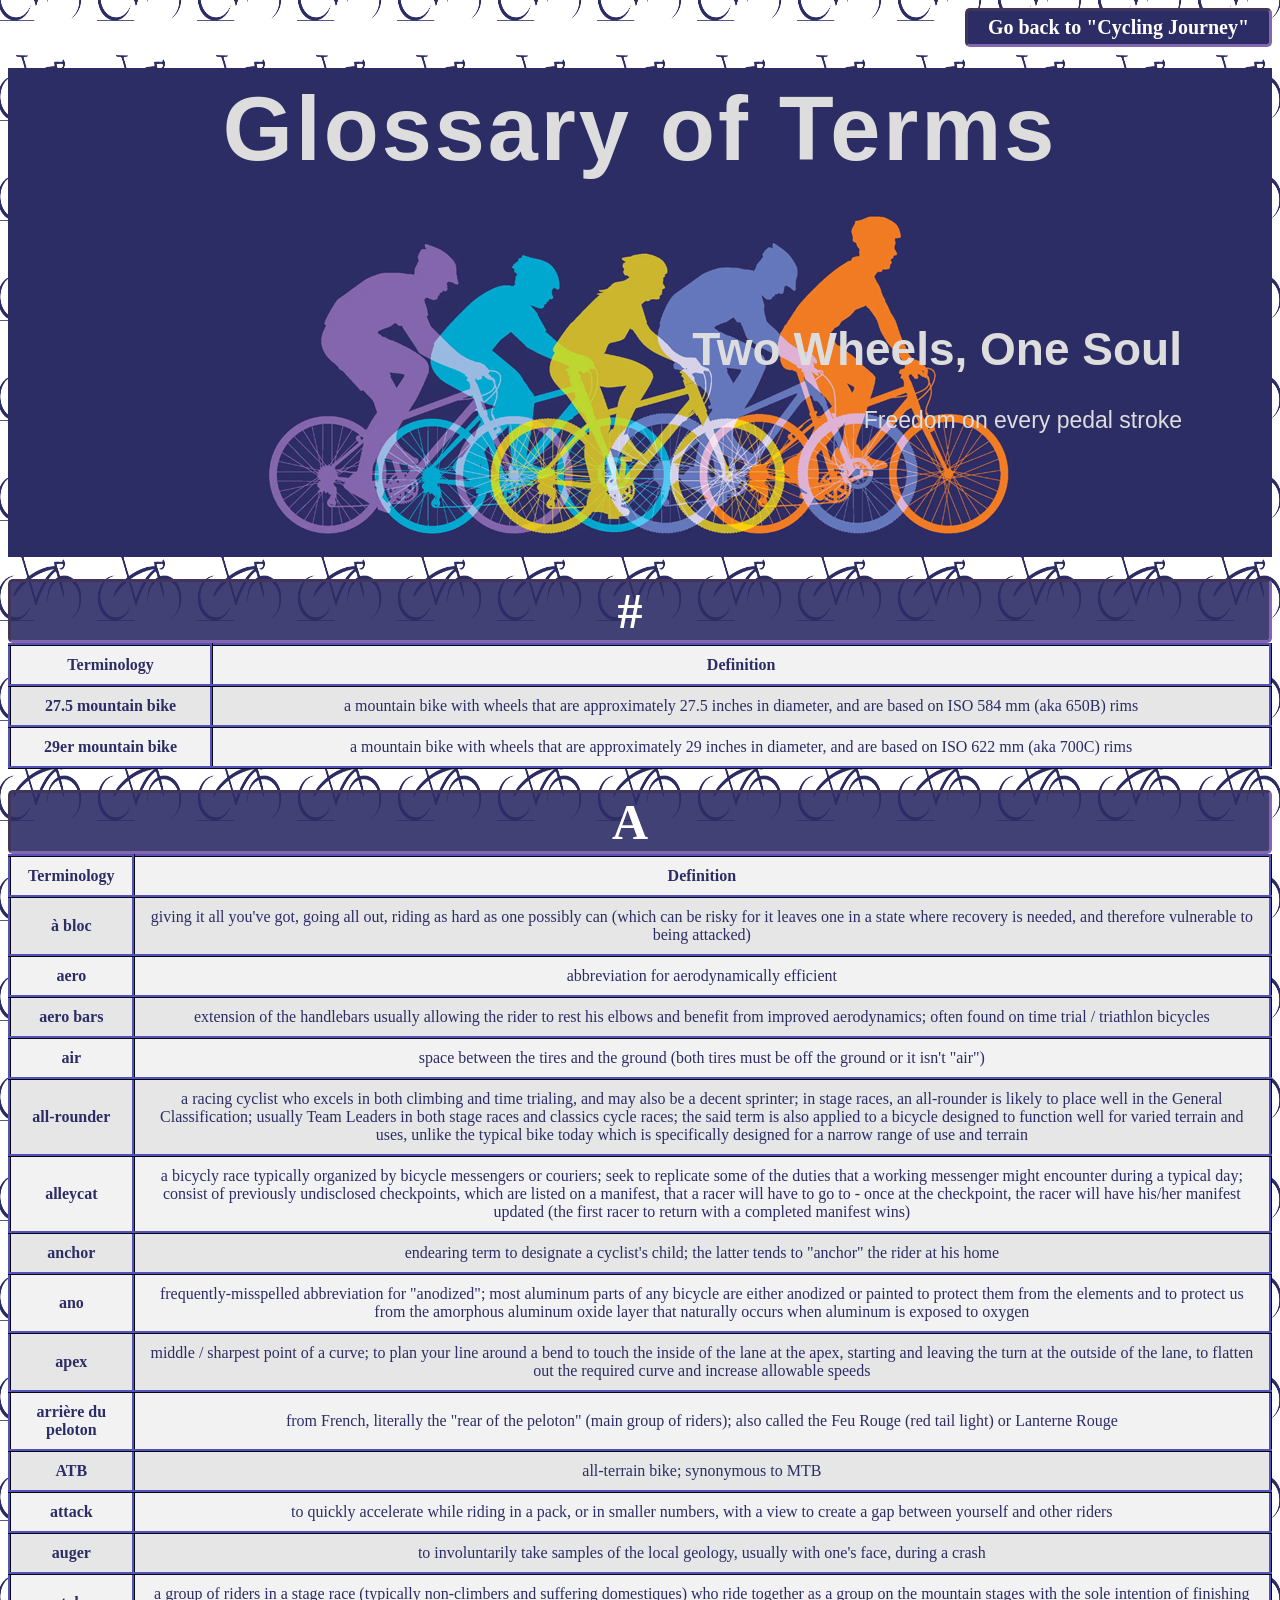
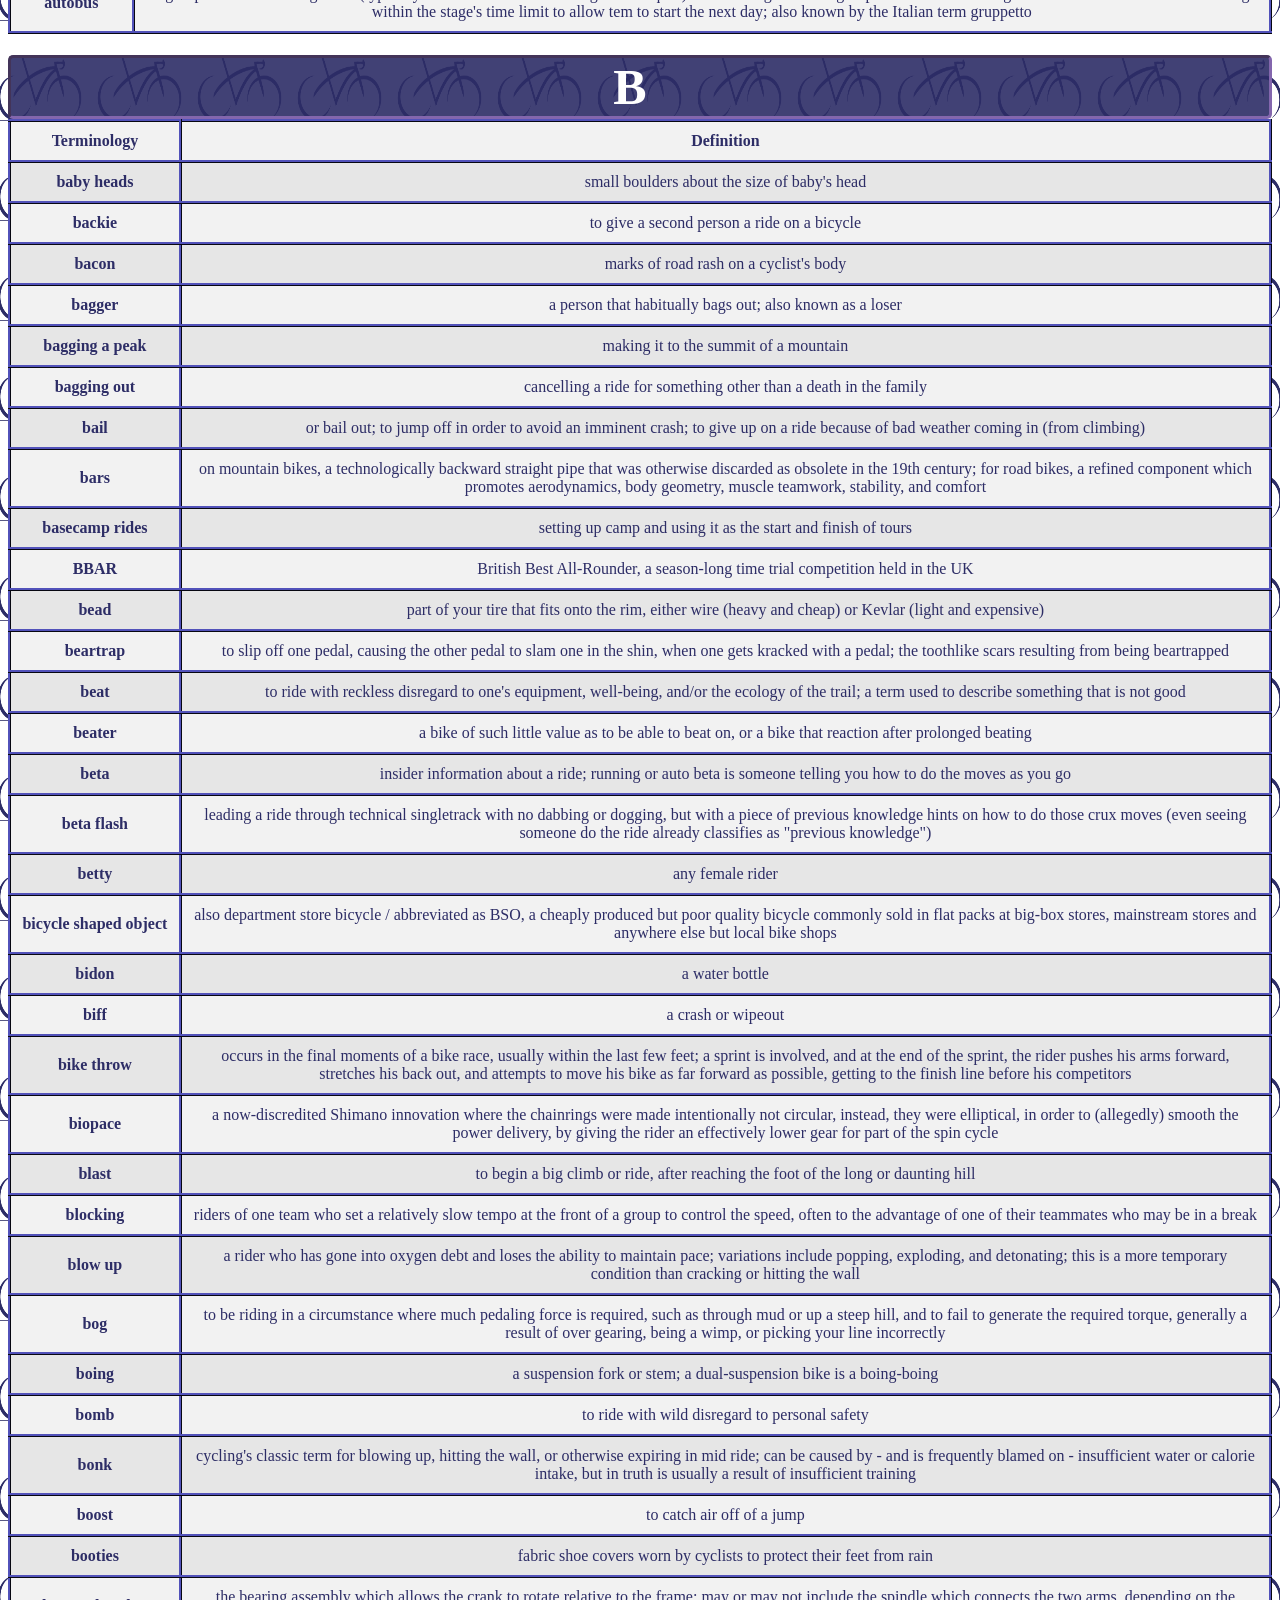
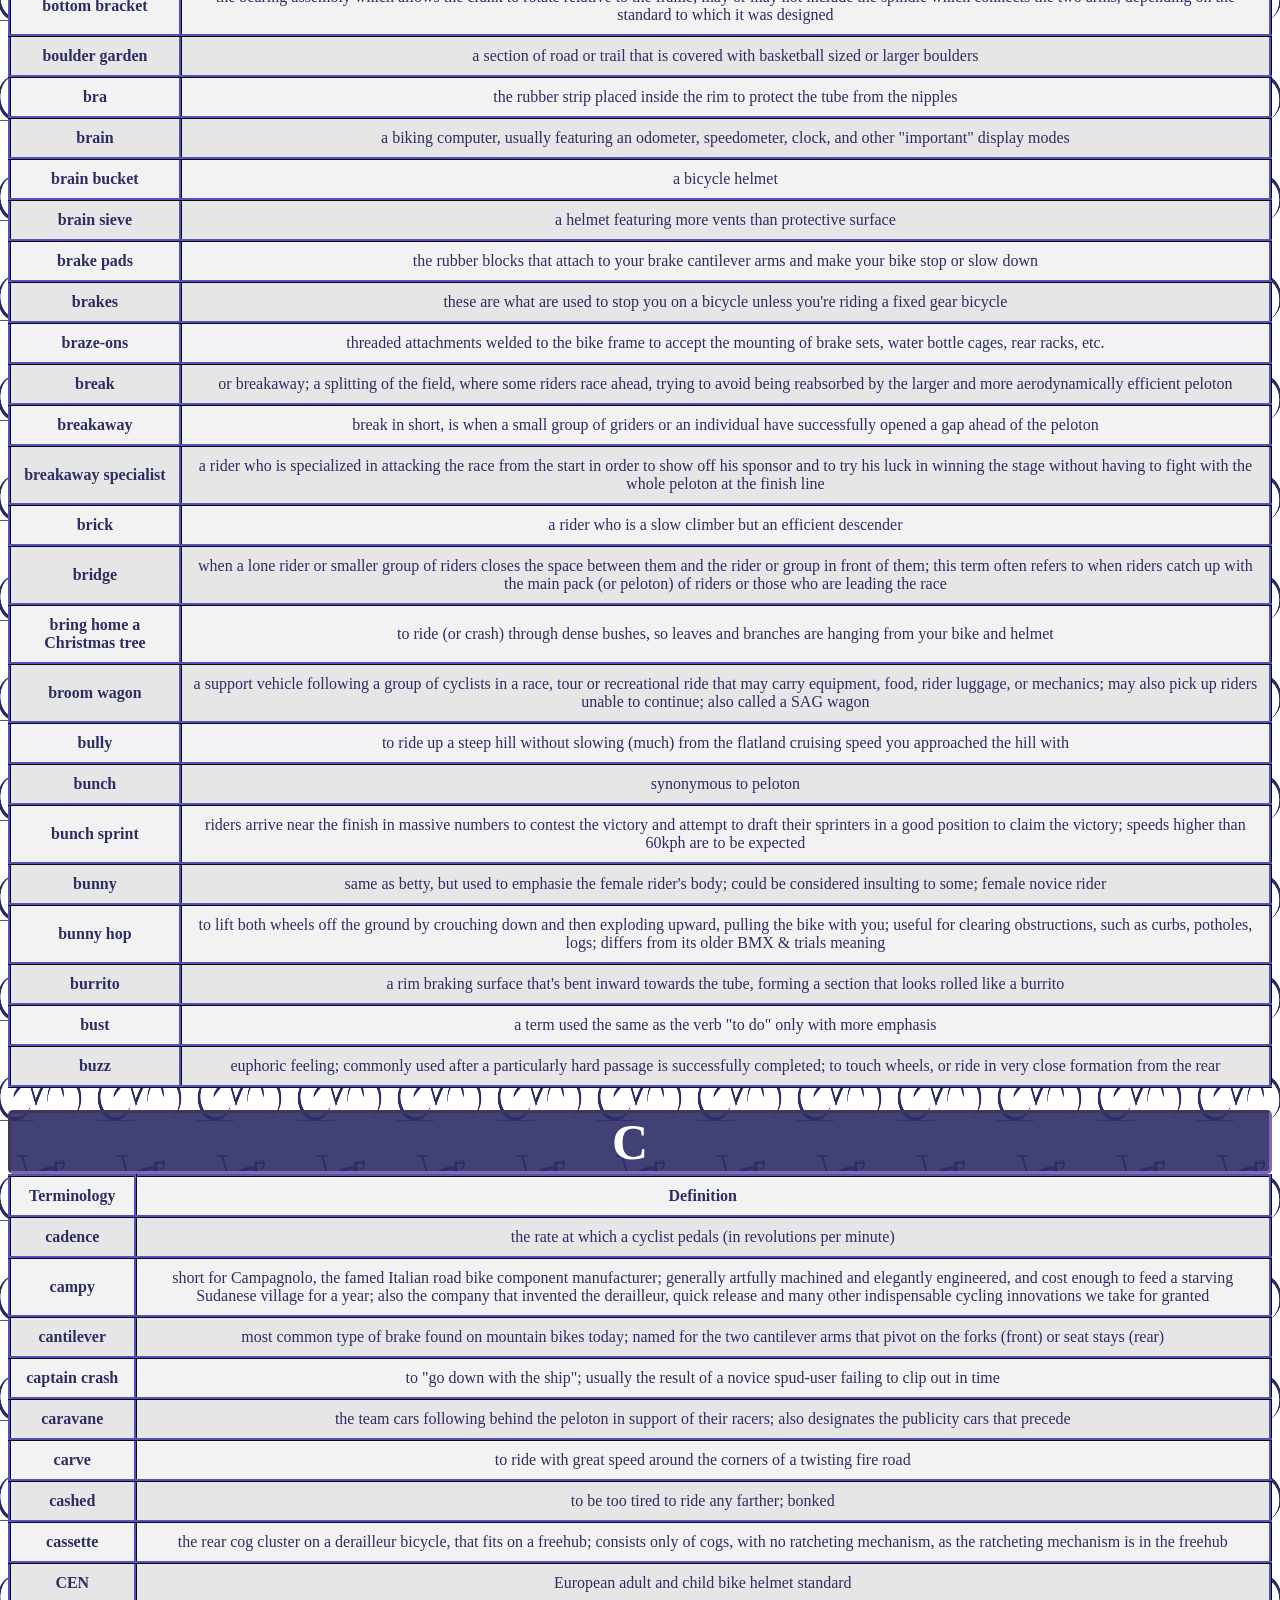
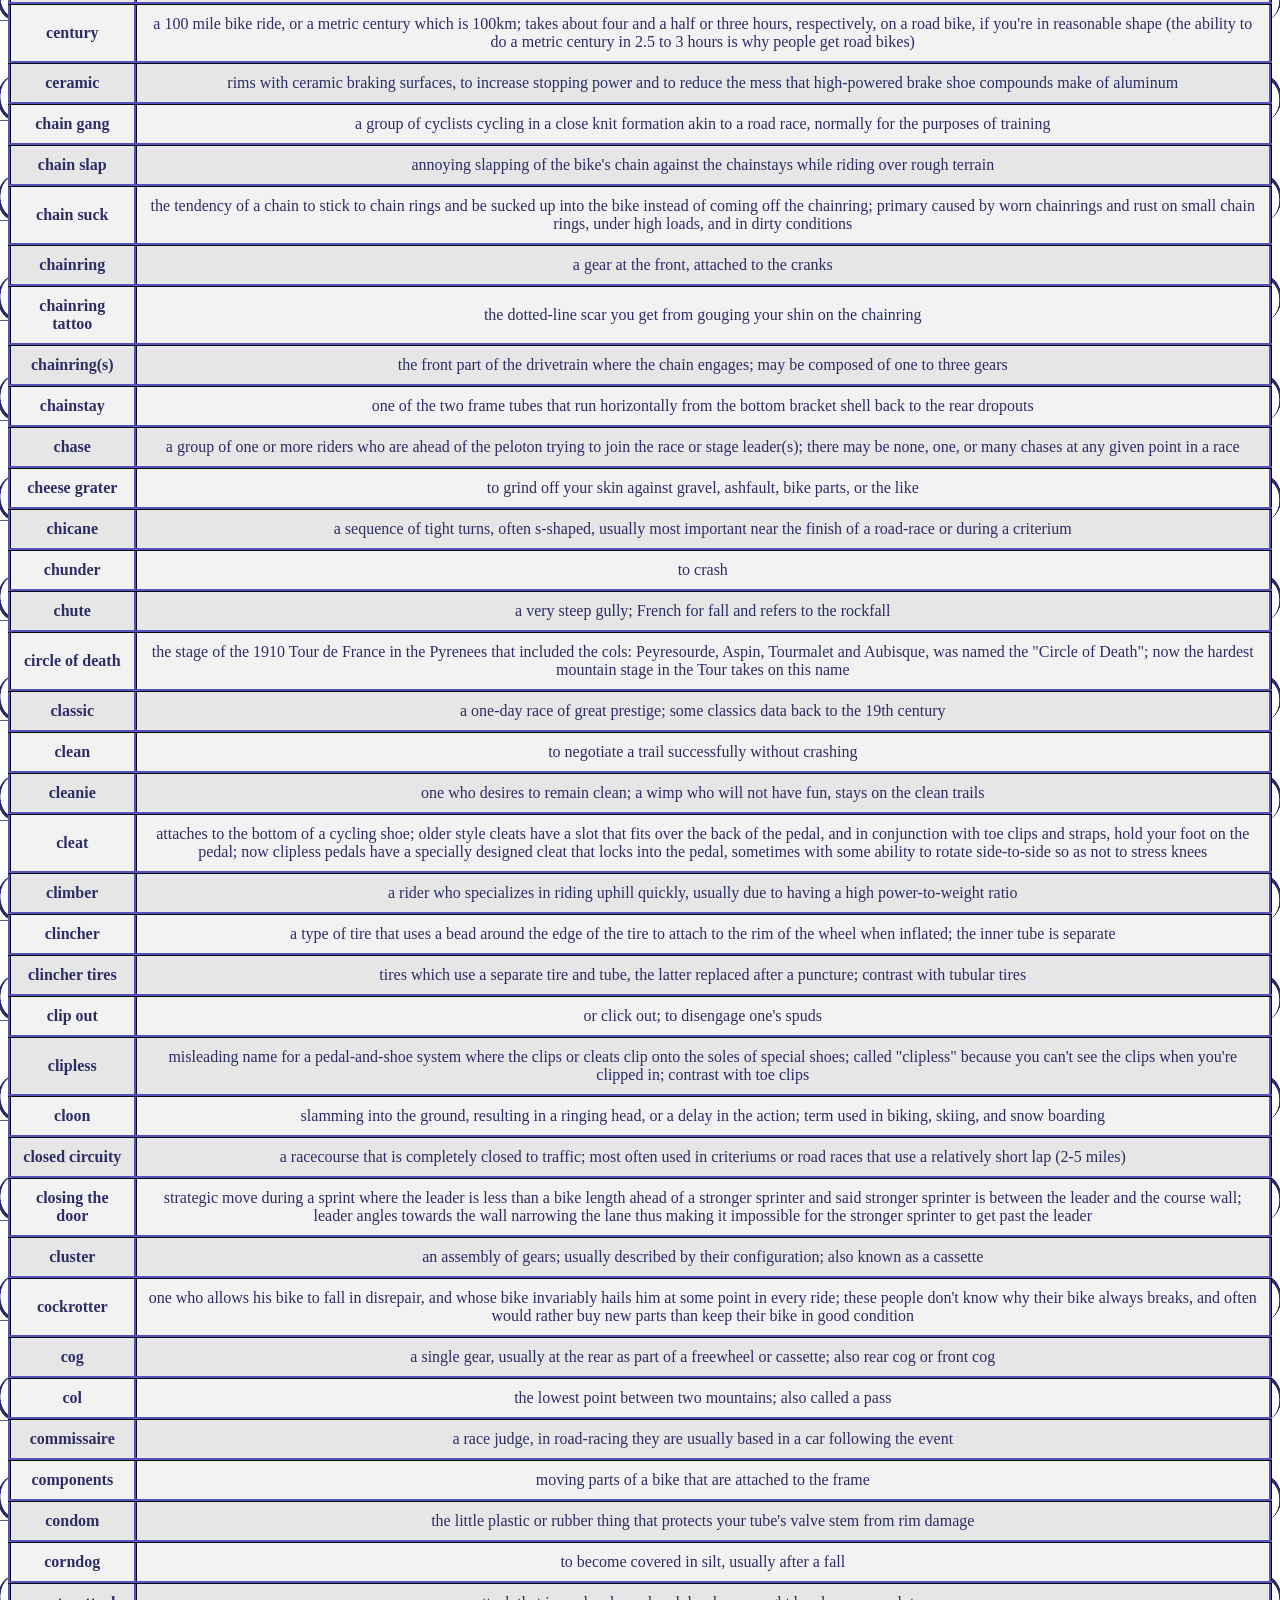
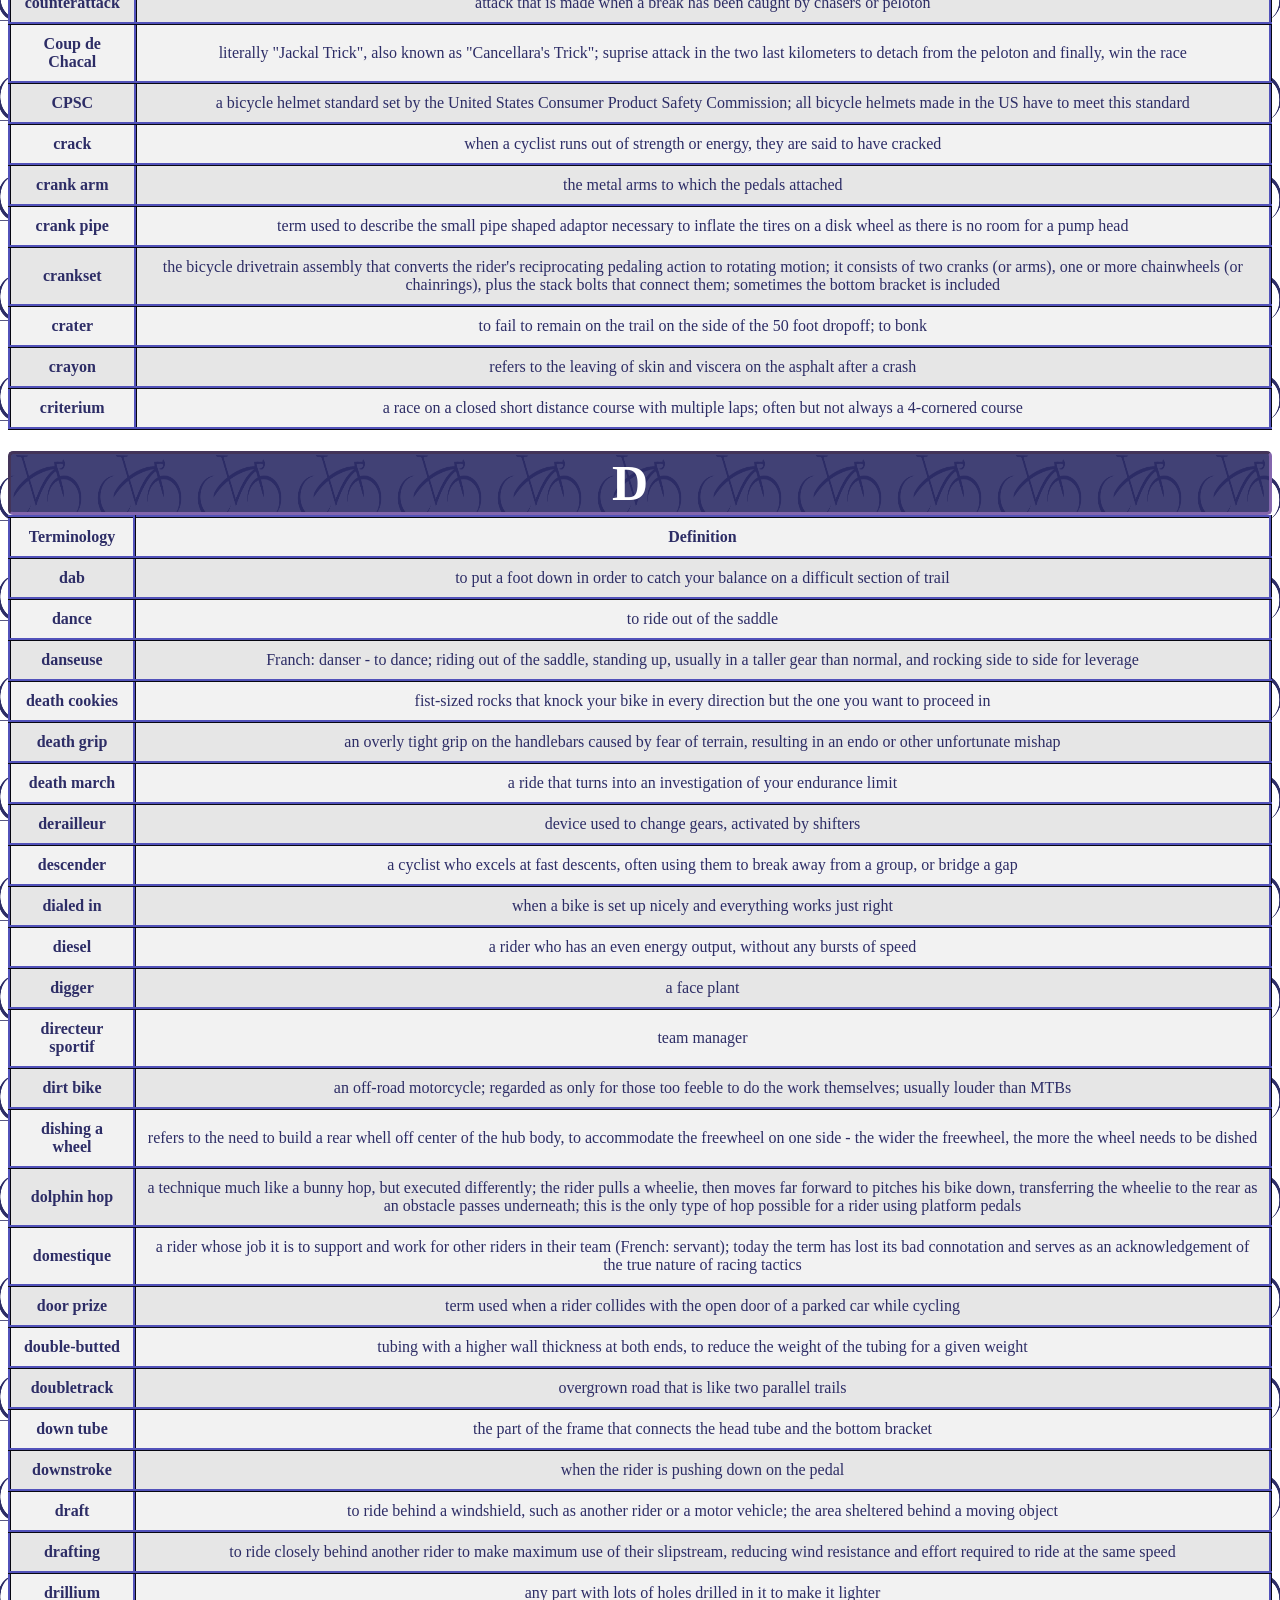
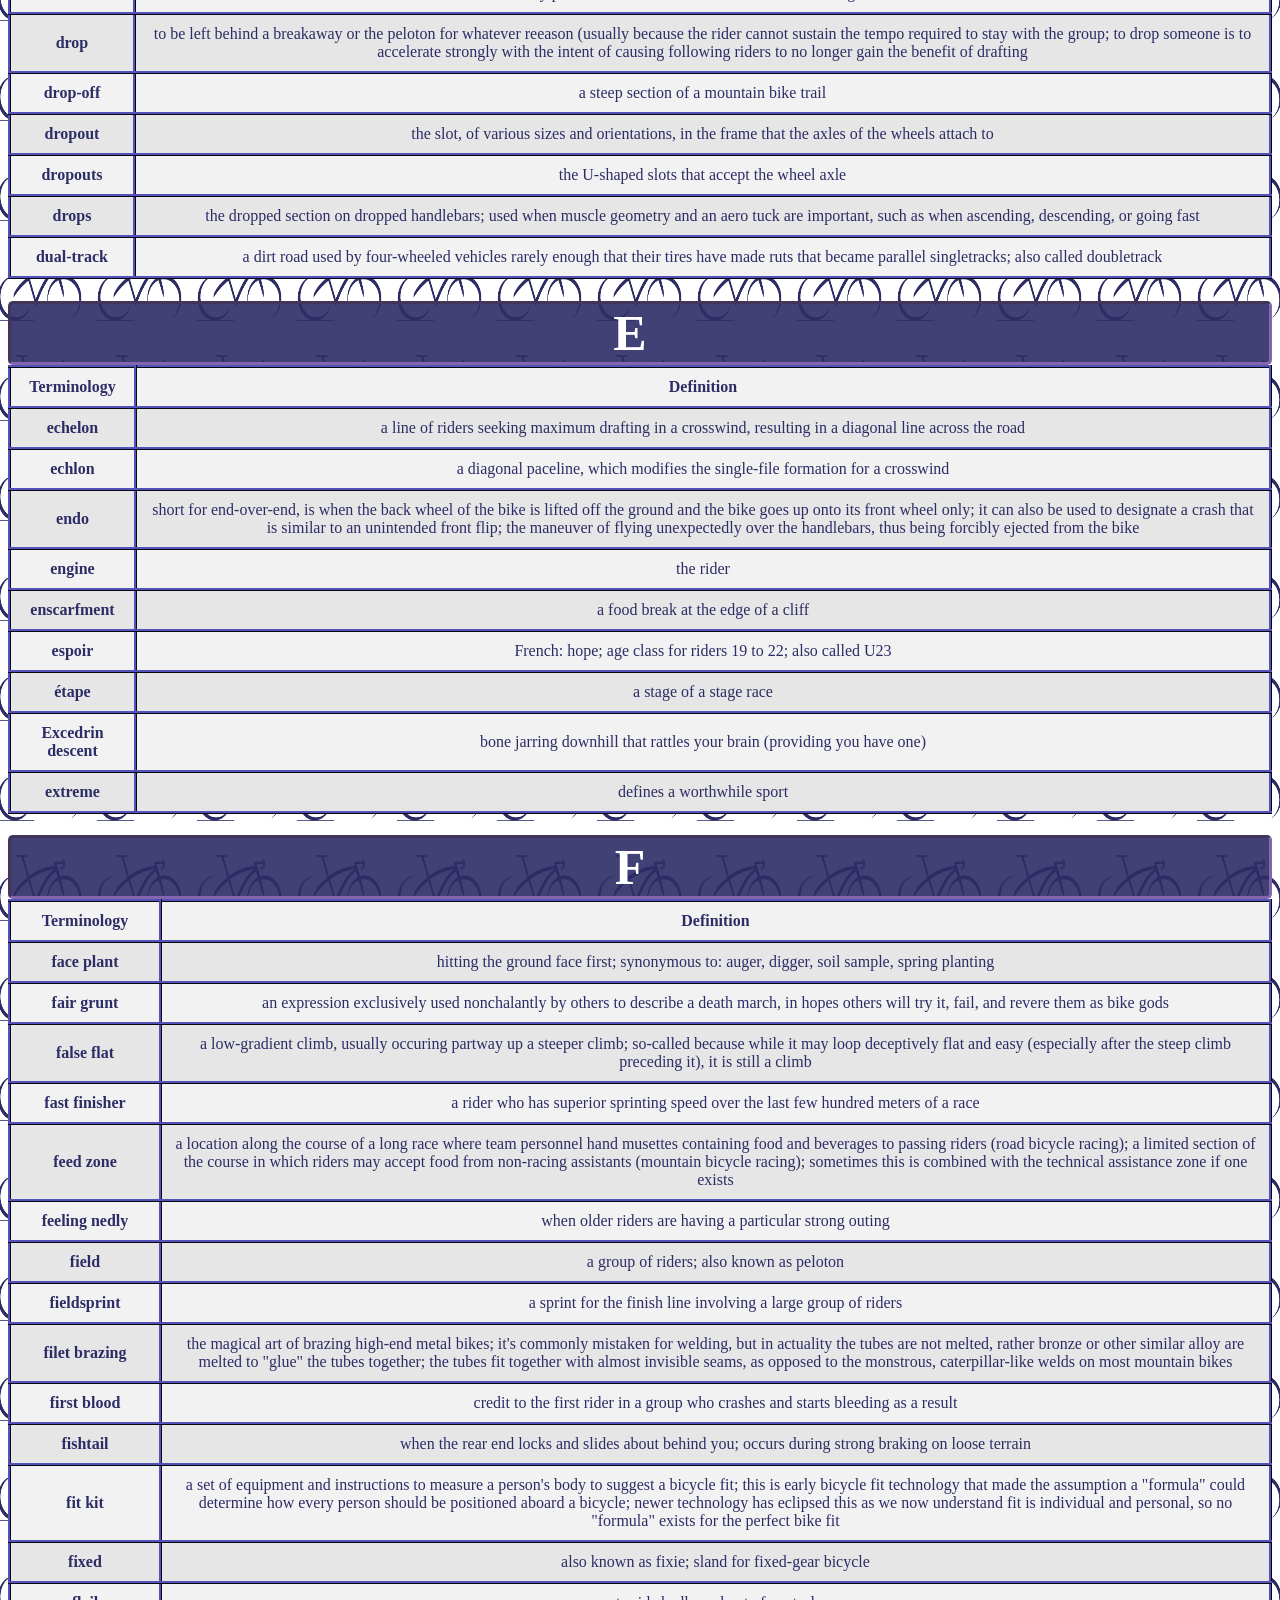
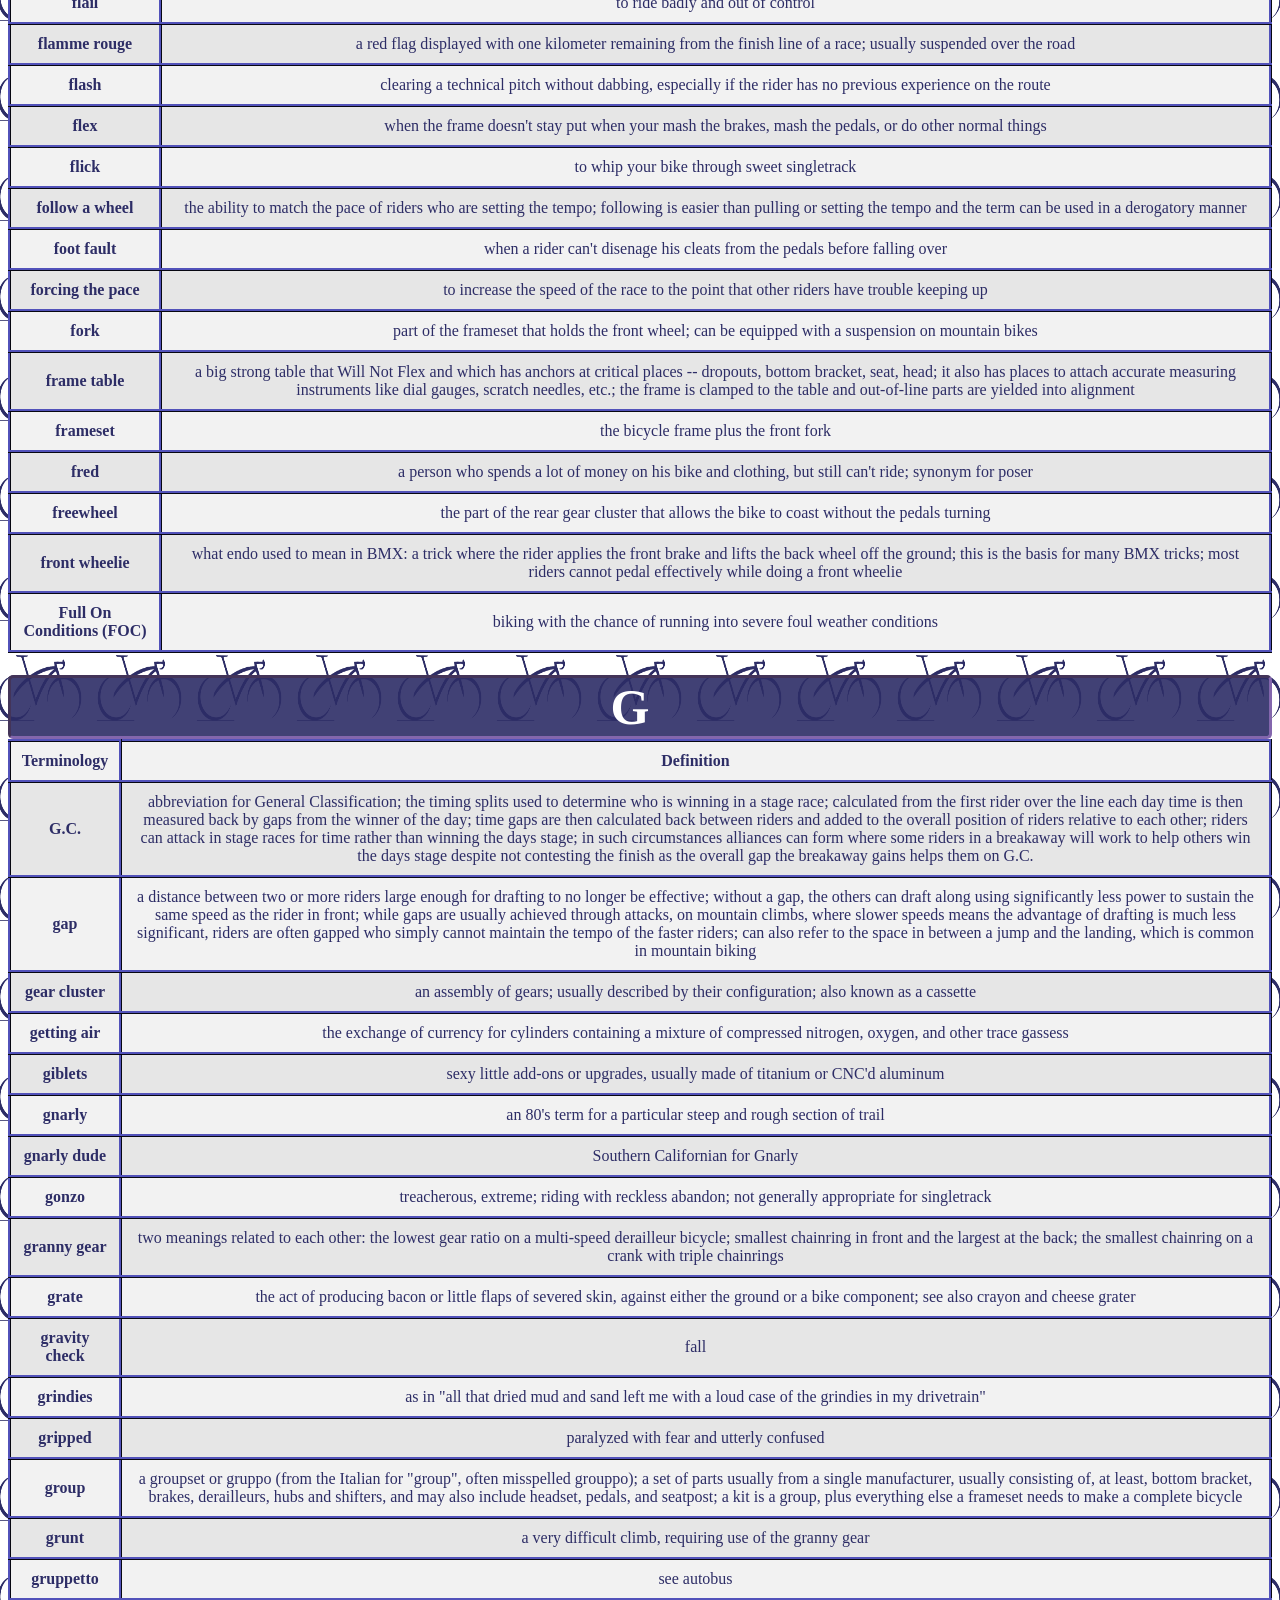
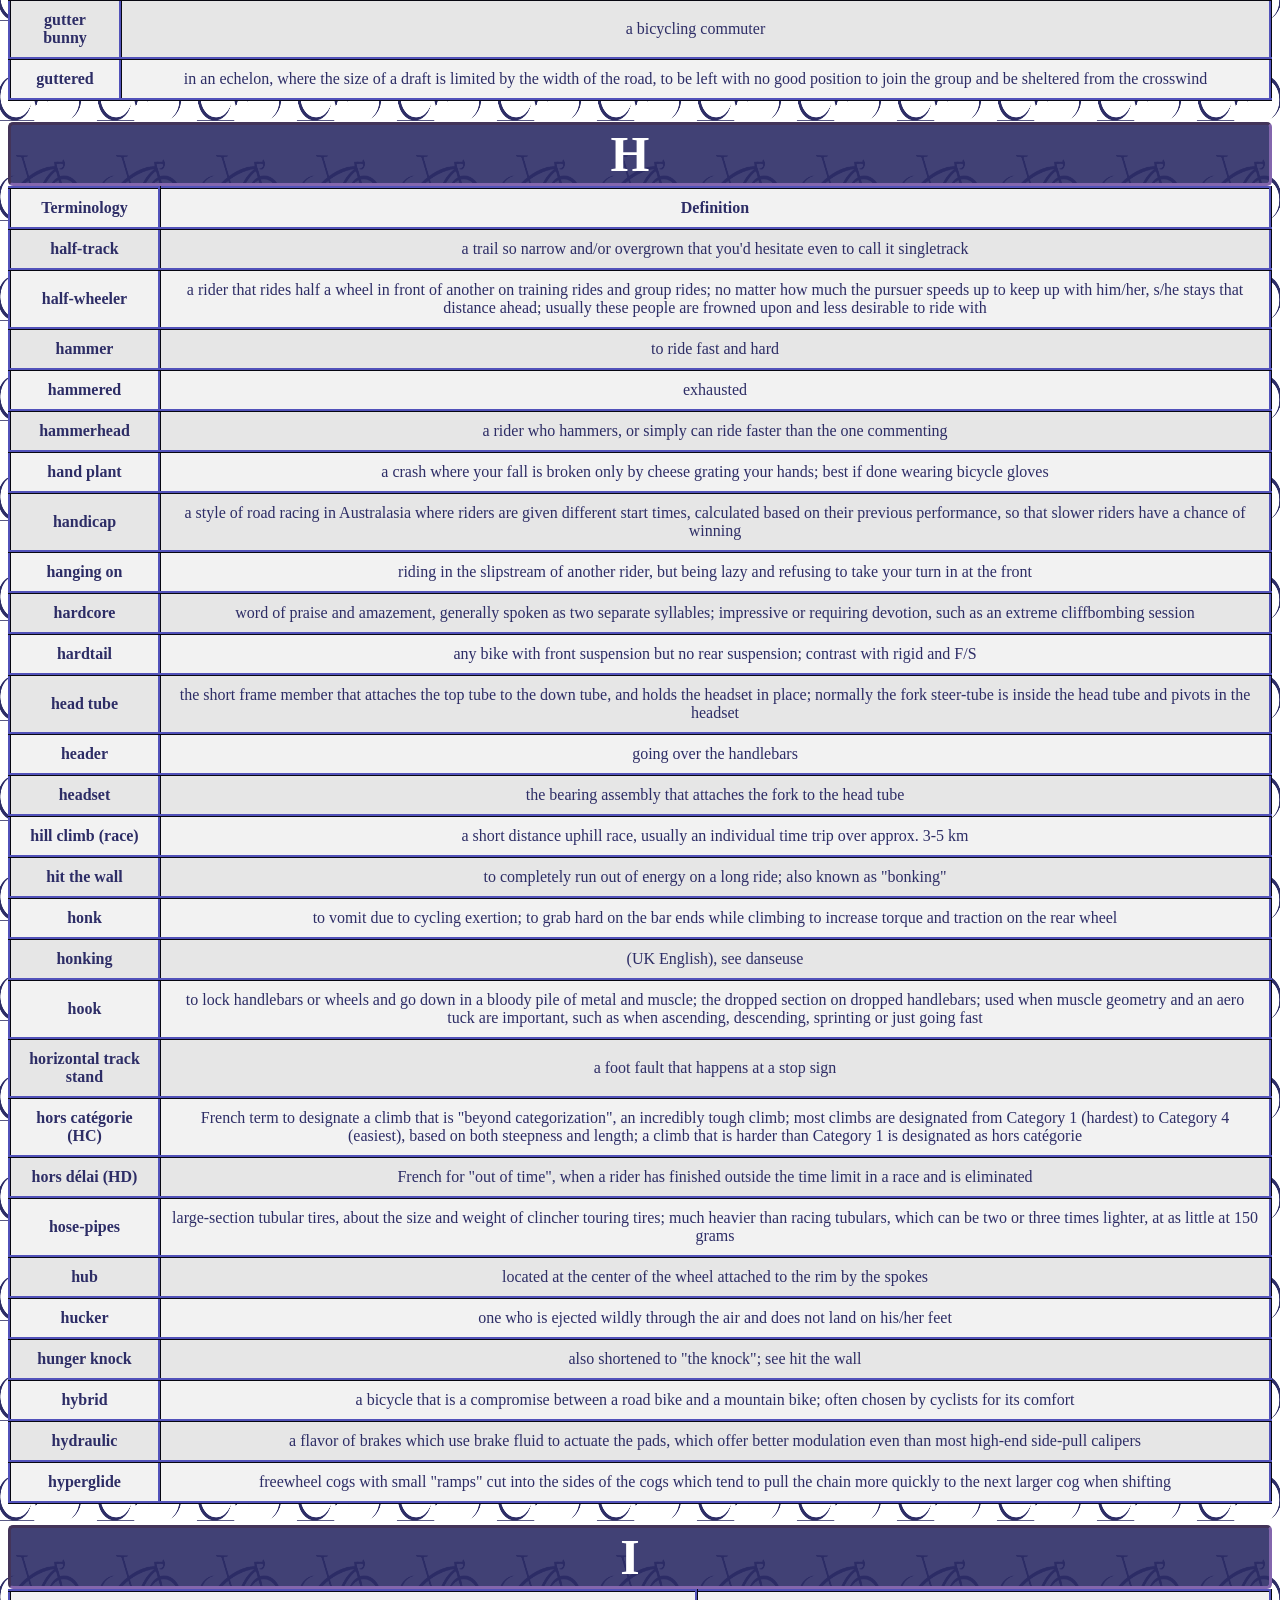
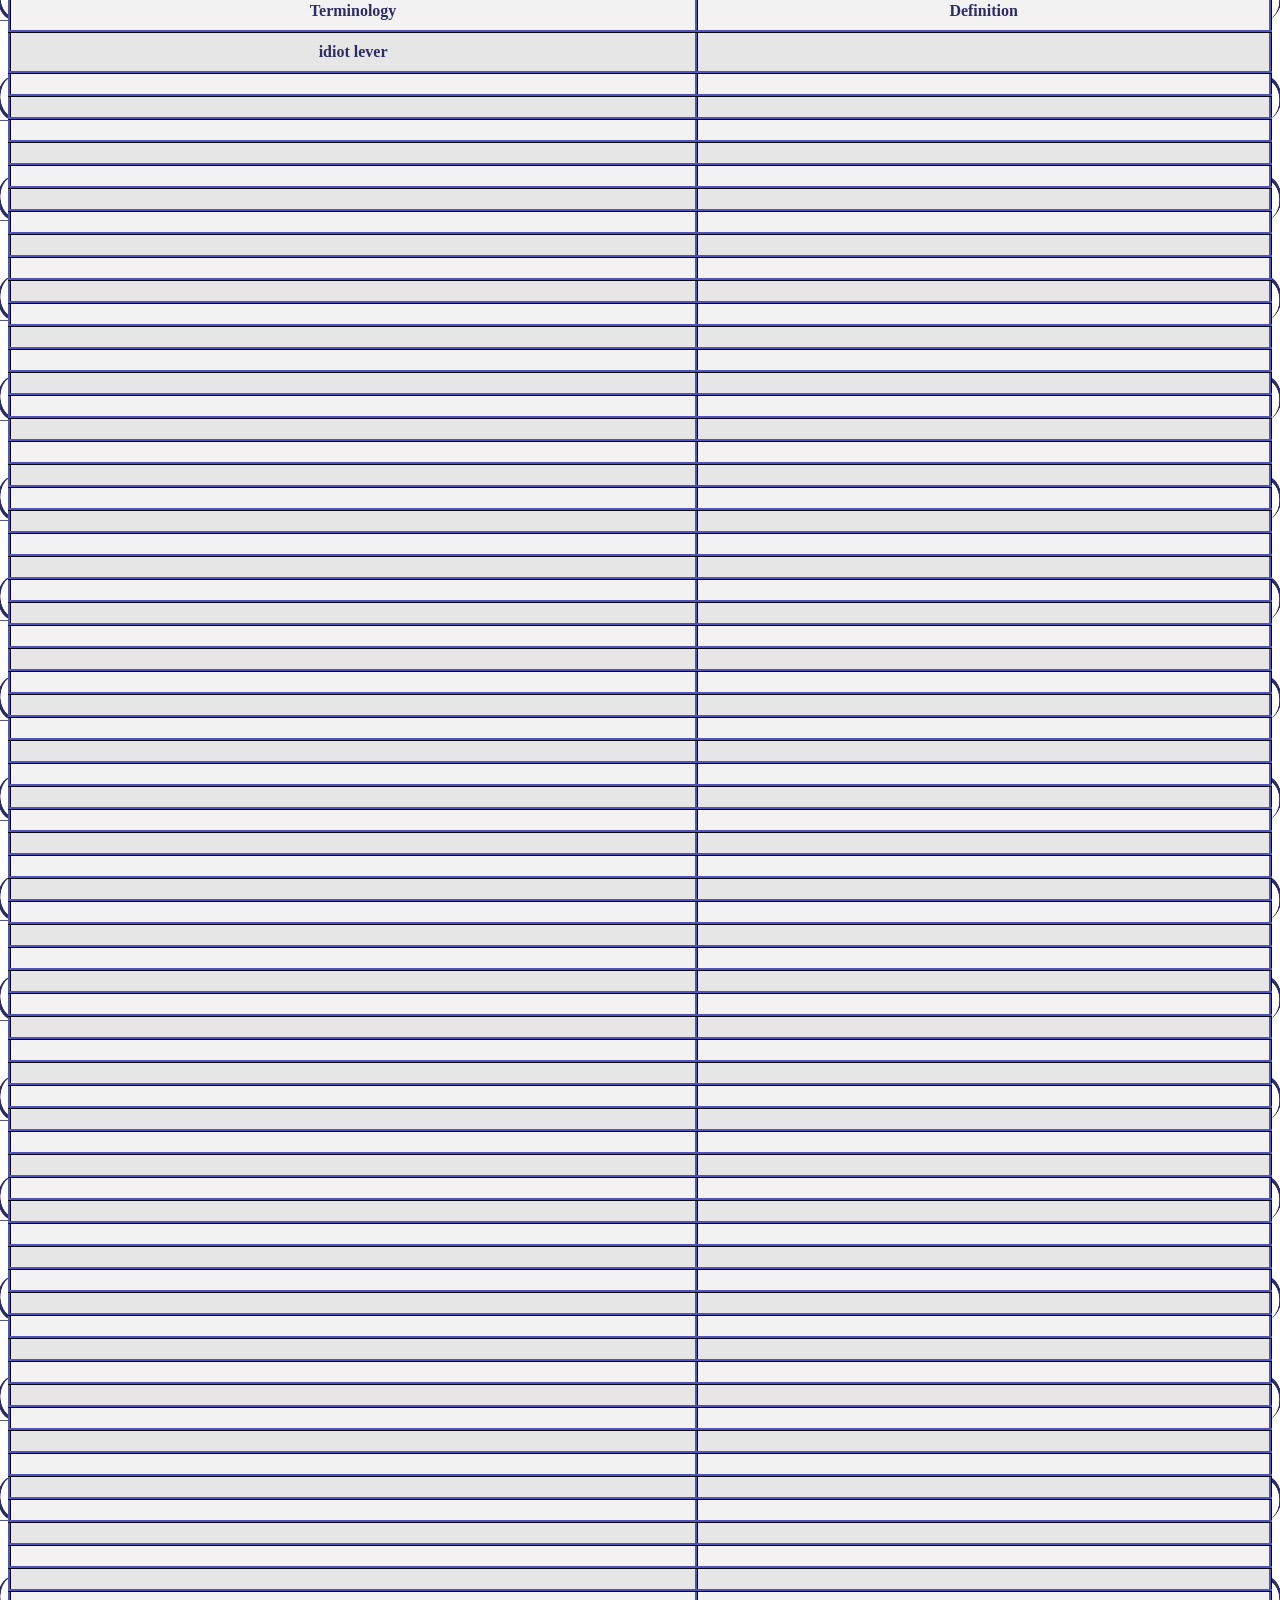
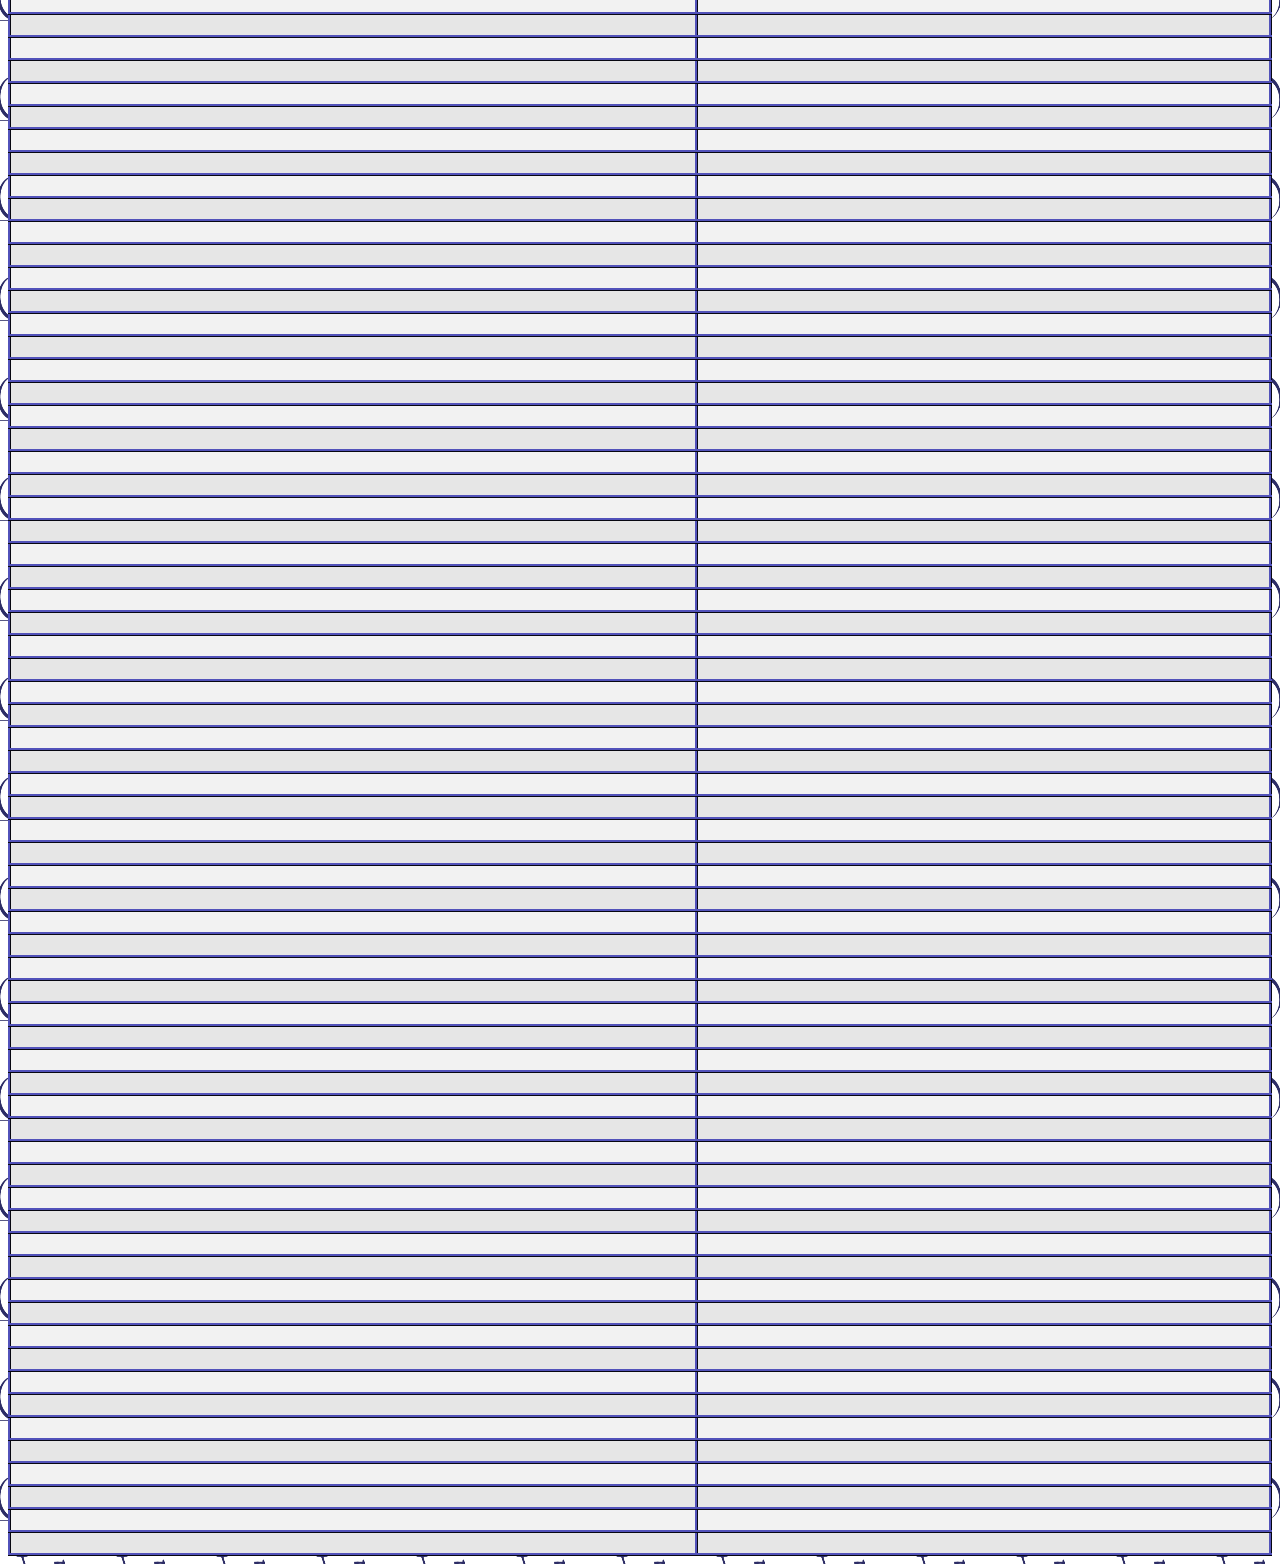
==== index.html @ f5ffcfd5 "Update and rename Glossary of Terms.html to index.html" ====
<!-- Author: Michael John Montano -->
<!-- 1st Sprint Update: N/A-->
<!-- 2nd Sprint Update: N/A-->
<!-- 3rd Sprint Update: N/A-->
<!-- 4th Sprint Update: N/A-->
<!-- 5th Sprint Update: N/A-->
<!-- 6th Sprint Update: N/A-->
<!-- 7th Sprint Update: N/A-->
<!-- 8th Sprint Update: 07/11/2024 (Deadline: 07/21/2024)-->
  <!-- 07/13/2024 Update: Finished #, A, B, C-->
  <!-- 07/14/2024 Update: Finished D, E, F, G, H-->
  <!-- 07/15/2024 Update: Finished I-->

<!DOCTYPE html>
<html lang="en">
<head>
    <meta charset="UTF-8">
    <meta name="viewport" content="width=device-width, initial-scale=1.0">
    <title>Glossary of Terms</title>
    <link rel="stylesheet" type="text/css" href="styles.css">
    <link rel="icon" href="symbol.png" type="image/x-icon">
    <link rel="shortcut icon" href="symbol.png" type="image/x-icon">
    <link rel="stylesheet" href="styles_gallery.css"> <!-- Link your CSS file -->
</head>
<body>
<div class="center-container">
  <a href="https://mjamontano.github.io/Cycling_Journey/" class="home-button">Go back to "Cycling Journey"</a>
</div>
<h1></h1>
<header>
  <div class="banner">
    Glossary of Terms
  </div>
  <div class="content">
    <h1>Two Wheels, One Soul</h1>
    <p>Freedom on every pedal stroke</p>
  </div>
</header>
<h1></h1>
<div class="logo">#</div>
<table id="table1">
  <tr><th>Terminology</th><th>Definition</th></tr>
  <tr><td><b>27.5 mountain bike</b></td><td>a mountain bike with wheels that are approximately 27.5 inches in diameter, and are based on ISO 584 mm (aka 650B) rims</td></tr>
  <tr><td><b>29er mountain bike</b></td><td>a mountain bike with wheels that are approximately 29 inches in diameter, and are based on ISO 622 mm (aka 700C) rims</td></tr>
</table>
<h1></h1>
<div class="logo">A</div>
<table id="table2">
  <tr><th>Terminology</th><th>Definition</th></tr>
  <tr><td><b>à bloc</b></td><td>giving it all you've got, going all out, riding as hard as one possibly can (which can be risky for it leaves one in a state where recovery is needed, and therefore vulnerable to being attacked)</td></tr>
  <tr><td><b>aero</b></td><td>abbreviation for aerodynamically efficient</td></tr>
  <tr><td><b>aero bars</b></td><td>extension of the handlebars usually allowing the rider to rest his elbows and benefit from improved aerodynamics; often found on time trial / triathlon bicycles</td></tr>
  <tr><td><b>air</b></td><td>space between the tires and the ground (both tires must be off the ground or it isn't "air")</td></tr>
  <tr><td><b>all-rounder</b></td><td>a racing cyclist who excels in both climbing and time trialing, and may also be a decent sprinter; in stage races, an all-rounder is likely to place well in the General Classification; usually Team Leaders in both stage races and classics cycle races; the said term is also applied to a bicycle designed to function well for varied terrain and uses, unlike the typical bike today which is specifically designed for a narrow range of use and terrain</td></tr>
  <tr><td><b>alleycat</b></td><td>a bicycly race typically organized by bicycle messengers or couriers; seek to replicate some of the duties that a working messenger might encounter during a typical day; consist of previously undisclosed checkpoints, which are listed on a manifest, that a racer will have to go to - once at the checkpoint, the racer will have his/her manifest updated (the first racer to return with a completed manifest wins)</td></tr>
  <tr><td><b>anchor</b></td><td>endearing term to designate a cyclist's child; the latter tends to "anchor" the rider at his home</td></tr>
  <tr><td><b>ano</b></td><td>frequently-misspelled abbreviation for "anodized"; most aluminum parts of any bicycle are either anodized or painted to protect them from the elements and to protect us from the amorphous aluminum oxide layer that naturally occurs when aluminum is exposed to oxygen</td></tr>
  <tr><td><b>apex</b></td><td>middle / sharpest point of a curve; to plan your line around a bend to touch the inside of the lane at the apex, starting and leaving the turn at the outside of the lane, to flatten out the required curve and increase allowable speeds</td></tr>
  <tr><td><b>arrière du peloton</b></td><td>from French, literally the "rear of the peloton" (main group of riders); also called the Feu Rouge (red tail light) or Lanterne Rouge</td></tr>
  <tr><td><b>ATB</b></td><td>all-terrain bike; synonymous to MTB</td></tr>
  <tr><td><b>attack</b></td><td>to quickly accelerate while riding in a pack, or in smaller numbers, with a view to create a gap between yourself and other riders</td></tr>
  <tr><td><b>auger</b></td><td>to involuntarily take samples of the local geology, usually with one's face, during a crash</td></tr>
  <tr><td><b>autobus</b></td><td>a group of riders in a stage race (typically non-climbers and suffering domestiques) who ride together as a group on the mountain stages with the sole intention of finishing within the stage's time limit to allow tem to start the next day; also known by the Italian term gruppetto</td></tr>
</table>
<h1></h1>
<div class="logo">B</div>
<table id="table3">
  <tr><th>Terminology</th><th>Definition</th></tr>
  <tr><td><b>baby heads</b></td><td>small boulders about the size of baby's head</td></tr>
  <tr><td><b>backie</b></td><td>to give a second person a ride on a bicycle</td></tr>
  <tr><td><b>bacon</b></td><td>marks of road rash on a cyclist's body</td></tr>
  <tr><td><b>bagger</b></td><td>a person that habitually bags out; also known as a loser</td></tr>
  <tr><td><b>bagging a peak</b></td><td>making it to the summit of a mountain</td></tr>
  <tr><td><b>bagging out</b></td><td>cancelling a ride for something other than a death in the family</td></tr>
  <tr><td><b>bail</b></td><td>or bail out; to jump off in order to avoid an imminent crash; to give up on a ride because of bad weather coming in (from climbing)</td></tr>
  <tr><td><b>bars</b></td><td>on mountain bikes, a technologically backward straight pipe that was otherwise discarded as obsolete in the 19th century; for road bikes, a refined component which promotes aerodynamics, body geometry, muscle teamwork, stability, and comfort</td></tr>
  <tr><td><b>basecamp rides</b></td><td>setting up camp and using it as the start and finish of tours</td></tr>
  <tr><td><b>BBAR</b></td><td>British Best All-Rounder, a season-long time trial competition held in the UK</td>  </tr>
  <tr><td><b>bead</b></td><td>part of your tire that fits onto the rim, either wire (heavy and cheap) or Kevlar (light and expensive)</td></tr>
  <tr><td><b>beartrap</b></td><td>to slip off one pedal, causing the other pedal to slam one in the shin, when one gets kracked with a pedal; the toothlike scars resulting from being beartrapped</td></tr>
  <tr><td><b>beat</b></td><td>to ride with reckless disregard to one's equipment, well-being, and/or the ecology of the trail; a term used to describe something that is not good</td></tr>
  <tr><td><b>beater</b></td><td>a bike of such little value as to be able to beat on, or a bike that reaction after prolonged beating</td></tr>
  <tr><td><b>beta</b></td><td>insider information about a ride; running or auto beta is someone telling you how to do the moves as you go</td></tr>
  <tr><td><b>beta flash</b></td><td>leading a ride through technical singletrack with no dabbing or dogging, but with a piece of previous knowledge hints on how to do those crux moves (even seeing someone do the ride already classifies as "previous knowledge")</td></tr>
  <tr><td><b>betty</b></td><td>any female rider</td></tr>
  <tr><td><b>bicycle shaped object</b></td><td>also department store bicycle / abbreviated as BSO, a cheaply produced but poor quality bicycle commonly sold in flat packs at big-box stores, mainstream stores and anywhere else but local bike shops</td></tr>
  <tr><td><b>bidon</b></td><td>a water bottle</td></tr>
  <tr><td><b>biff</b></td><td>a crash or wipeout</td></tr>
  <tr><td><b>bike throw</b></td><td>occurs in the final moments of a bike race, usually within the last few feet; a sprint is involved, and at the end of the sprint, the rider pushes his arms forward, stretches his back out, and attempts to move his bike as far forward as possible, getting to the finish line before his competitors</td></tr>
  <tr><td><b>biopace</b></td><td>a now-discredited Shimano innovation where the chainrings were made intentionally not circular, instead, they were elliptical, in order to (allegedly) smooth the power delivery, by giving the rider an effectively lower gear for part of the spin cycle</td></tr>
  <tr><td><b>blast</b></td><td>to begin a big climb or ride, after reaching the foot of the long or daunting hill</td></tr>
  <tr><td><b>blocking</b></td><td>riders of one team who set a relatively slow tempo at the front of a group to control the speed, often to the advantage of one of their teammates who may be in a break</td></tr>
  <tr><td><b>blow up</b></td><td>a rider who has gone into oxygen debt and loses the ability to maintain pace; variations include popping, exploding, and detonating; this is a more temporary condition than cracking or hitting the wall</td></tr>
  <tr><td><b>bog</b></td><td>to be riding in a circumstance where much pedaling force is required, such as through mud or up a steep hill, and to fail to generate the required torque, generally a result of over gearing, being a wimp, or picking your line incorrectly</td></tr>
  <tr><td><b>boing</b></td><td>a suspension fork or stem; a dual-suspension bike is a boing-boing</td></tr>
  <tr><td><b>bomb</b></td><td>to ride with wild disregard to personal safety</td></tr>
  <tr><td><b>bonk</b></td><td>cycling's classic term for blowing up, hitting the wall, or otherwise expiring in mid ride; can be caused by - and is frequently blamed on - insufficient water or calorie intake, but in truth is usually a result of insufficient training</td></tr>
  <tr><td><b>boost</b></td><td>to catch air off of a jump</td></tr>
  <tr><td><b>booties</b></td><td>fabric shoe covers worn by cyclists to protect their feet from rain</td></tr>
  <tr><td><b>bottom bracket</b></td><td>the bearing assembly which allows the crank to rotate relative to the frame; may or may not include the spindle which connects the two arms, depending on the standard to which it was designed</td></tr>
  <tr><td><b>boulder garden</b></td><td>a section of road or trail that is covered with basketball sized or larger boulders</td></tr>
  <tr><td><b>bra</b></td><td>the rubber strip placed inside the rim to protect the tube from the nipples</td></tr>
  <tr><td><b>brain</b></td><td>a biking computer, usually featuring an odometer, speedometer, clock, and other "important" display modes</td></tr>
  <tr><td><b>brain bucket</b></td><td>a bicycle helmet</td></tr>
  <tr><td><b>brain sieve</b></td><td>a helmet featuring more vents than protective surface</td></tr>
  <tr><td><b>brake pads</b></td><td>the rubber blocks that attach to your brake cantilever arms and make your bike stop or slow down</td></tr>
  <tr><td><b>brakes</b></td><td>these are what are used to stop you on a bicycle unless you're riding a fixed gear bicycle</td></tr>
  <tr><td><b>braze-ons</b></td><td>threaded attachments welded to the bike frame to accept the mounting of brake sets, water bottle cages, rear racks, etc.</td></tr>
  <tr><td><b>break</b></td><td>or breakaway; a splitting of the field, where some riders race ahead, trying to avoid being reabsorbed by the larger and more aerodynamically efficient peloton</td></tr>
  <tr><td><b>breakaway</b></td><td>break in short, is when a small group of griders or an individual have successfully opened a gap ahead of the peloton</td></tr>
  <tr><td><b>breakaway specialist</b></td><td>a rider who is specialized in attacking the race from the start in order to show off his sponsor and to try his luck in winning the stage without having to fight with the whole peloton at the finish line</td></tr>
  <tr><td><b>brick</b></td><td>a rider who is a slow climber but an efficient descender</td></tr>
  <tr><td><b>bridge</b></td><td>when a lone rider or smaller group of riders closes the space between them and the rider or group in front of them; this term often refers to when riders catch up with the main pack (or peloton) of riders or those who are leading the race</td></tr>
  <tr><td><b>bring home a Christmas tree</b></td><td>to ride (or crash) through dense bushes, so leaves and branches are hanging from your bike and helmet</td></tr>
  <tr><td><b>broom wagon</b></td><td>a support vehicle following a group of cyclists in a race, tour or recreational ride that may carry equipment, food, rider luggage, or mechanics; may also pick up riders unable to continue; also called a SAG wagon</td></tr>
  <tr><td><b>bully</b></td><td>to ride up a steep hill without slowing (much) from the flatland cruising speed you approached the hill with</td></tr>
  <tr><td><b>bunch</b></td><td>synonymous to peloton</td></tr>
  <tr><td><b>bunch sprint</b></td><td>riders arrive near the finish in massive numbers to contest the victory and attempt to draft their sprinters in a good position to claim the victory; speeds higher than 60kph are to be expected</td></tr>
  <tr><td><b>bunny</b></td><td>same as betty, but used to emphasie the female rider's body; could be considered insulting to some; female novice rider</td></tr>
  <tr><td><b>bunny hop</b></td><td>to lift both wheels off the ground by crouching down and then exploding upward, pulling the bike with you; useful for clearing obstructions, such as curbs, potholes, logs; differs from its older BMX & trials meaning</td></tr>
  <tr><td><b>burrito</b></td><td>a rim braking surface that's bent inward towards the tube, forming a section that looks rolled like a burrito</td></tr>
  <tr><td><b>bust</b></td><td>a term used the same as the verb "to do" only with more emphasis</td></tr>
  <tr><td><b>buzz</b></td><td>euphoric feeling; commonly used after a particularly hard passage is successfully completed; to touch wheels, or ride in very close formation from the rear</td></tr>
</table>
<h1></h1>
<div class="logo">C</div>
<table id="table4">
  <tr><th>Terminology</th><th>Definition</th></tr>
  <tr><td><b>cadence</b></td><td>the rate at which a cyclist pedals (in revolutions per minute)</td></tr>
  <tr><td><b>campy</b></td><td>short for Campagnolo, the famed Italian road bike component manufacturer; generally artfully machined and elegantly engineered, and cost enough to feed a starving Sudanese village for a year; also the company that invented the derailleur, quick release and many other indispensable cycling innovations we take for granted</td></tr>
  <tr><td><b>cantilever</b></td><td>most common type of brake found on mountain bikes today; named for the two cantilever arms that pivot on the forks (front) or seat stays (rear)</td></tr>
  <tr><td><b>captain crash</b></td><td>to "go down with the ship"; usually the result of a novice spud-user failing to clip out in time</td></tr>
  <tr><td><b>caravane</b></td><td>the team cars following behind the peloton in support of their racers; also designates the publicity cars that precede</td></tr>
  <tr><td><b>carve</b></td><td>to ride with great speed around the corners of a twisting fire road</td></tr>
  <tr><td><b>cashed</b></td><td>to be too tired to ride any farther; bonked</td></tr>
  <tr><td><b>cassette</b></td><td>the rear cog cluster on a derailleur bicycle, that fits on a freehub; consists only of cogs, with no ratcheting mechanism, as the ratcheting mechanism is in the freehub</td></tr>
  <tr><td><b>CEN</b></td><td>European adult and child bike helmet standard</td></tr>
  <tr><td><b>century</b></td><td>a 100 mile bike ride, or a metric century which is 100km; takes about four and a half or three hours, respectively, on a road bike, if you're in reasonable shape (the ability to do a metric century in 2.5 to 3 hours is why people get road bikes)</td></tr>
  <tr><td><b>ceramic</b></td><td>rims with ceramic braking surfaces, to increase stopping power and to reduce the mess that high-powered brake shoe compounds make of aluminum</td></tr>
  <tr><td><b>chain gang</b></td><td>a group of cyclists cycling in a close knit formation akin to a road race, normally for the purposes of training</td></tr>
  <tr><td><b>chain slap</b></td><td>annoying slapping of the bike's chain against the chainstays while riding over rough terrain</td></tr>
  <tr><td><b>chain suck</b></td><td>the tendency of a chain to stick to chain rings and be sucked up into the bike instead of coming off the chainring; primary caused by worn chainrings and rust on small chain rings, under high loads, and in dirty conditions</td></tr>
  <tr><td><b>chainring</b></td><td>a gear at the front, attached to the cranks</td></tr>
  <tr><td><b>chainring tattoo</b></td><td>the dotted-line scar you get from gouging your shin on the chainring</td></tr>
  <tr><td><b>chainring(s)</b></td><td>the front part of the drivetrain where the chain engages; may be composed of one to three gears</td></tr>
  <tr><td><b>chainstay</b></td><td>one of the two frame tubes that run horizontally from the bottom bracket shell back to the rear dropouts</td></tr>
  <tr><td><b>chase</b></td><td>a group of one or more riders who are ahead of the peloton trying to join the race or stage leader(s); there may be none, one, or many chases at any given point in a race</td></tr>
  <tr><td><b>cheese grater</b></td><td>to grind off your skin against gravel, ashfault, bike parts, or the like</td></tr>
  <tr><td><b>chicane</b></td><td>a sequence of tight turns, often s-shaped, usually most important near the finish of a road-race or during a criterium</td></tr>
  <tr><td><b>chunder</b></td><td>to crash</td></tr>
  <tr><td><b>chute</b></td><td>a very steep gully; French for fall and refers to the rockfall</td></tr>
  <tr><td><b>circle of death</b></td><td>the stage of the 1910 Tour de France in the Pyrenees that included the cols: Peyresourde, Aspin, Tourmalet and Aubisque, was named the "Circle of Death"; now the hardest mountain stage in the Tour takes on this name</td></tr>
  <tr><td><b>classic</b></td><td>a one-day race of great prestige; some classics data back to the 19th century</td></tr>
  <tr><td><b>clean</b></td><td>to negotiate a trail successfully without crashing</td></tr>
  <tr><td><b>cleanie</b></td><td>one who desires to remain clean; a wimp who will not have fun, stays on the clean trails</td></tr>
  <tr><td><b>cleat</b></td><td>attaches to the bottom of a cycling shoe; older style cleats have a slot that fits over the back of the pedal, and in conjunction with toe clips and straps, hold your foot on the pedal; now clipless pedals have a specially designed cleat that locks into the pedal, sometimes with some ability to rotate side-to-side so as not to stress knees</td></tr>
  <tr><td><b>climber</b></td><td>a rider who specializes in riding uphill quickly, usually due to having a high power-to-weight ratio</td></tr>
  <tr><td><b>clincher</b></td><td>a type of tire that uses a bead around the edge of the tire to attach to the rim of the wheel when inflated; the inner tube is separate</td></tr>
  <tr><td><b>clincher tires</b></td><td>tires which use a separate tire and tube, the latter replaced after a puncture; contrast with tubular tires</td></tr>
  <tr><td><b>clip out</b></td><td>or click out; to disengage one's spuds</td></tr>
  <tr><td><b>clipless</b></td><td>misleading name for a pedal-and-shoe system where the clips or cleats clip onto the soles of special shoes; called "clipless" because you can't see the clips when you're clipped in; contrast with toe clips</td></tr>
  <tr><td><b>cloon</b></td><td>slamming into the ground, resulting in a ringing head, or a delay in the action; term used in biking, skiing, and snow boarding</td></tr>
  <tr><td><b>closed circuity</b></td><td>a racecourse that is completely closed to traffic; most often used in criteriums or road races that use a relatively short lap (2-5 miles)</td></tr>
  <tr><td><b>closing the door</b></td><td>strategic move during a sprint where the leader is less than a bike length ahead of a stronger sprinter and said stronger sprinter is between the leader and the course wall; leader angles towards the wall narrowing the lane thus making it impossible for the stronger sprinter to get past the leader</td></tr>
  <tr><td><b>cluster</b></td><td>an assembly of gears; usually described by their configuration; also known as a cassette</td></tr>
  <tr><td><b>cockrotter</b></td><td>one who allows his bike to fall in disrepair, and whose bike invariably hails him at some point in every ride; these people don't know why their bike always breaks, and often would rather buy new parts than keep their bike in good condition</td></tr>
  <tr><td><b>cog</b></td><td>a single gear, usually at the rear as part of a freewheel or cassette; also rear cog or front cog</td></tr>
  <tr><td><b>col</b></td><td>the lowest point between two mountains; also called a pass</td></tr>
  <tr><td><b>commissaire</b></td><td>a race judge, in road-racing they are usually based in a car following the event</td></tr>
  <tr><td><b>components</b></td><td>moving parts of a bike that are attached to the frame</td></tr>
  <tr><td><b>condom</b></td><td>the little plastic or rubber thing that protects your tube's valve stem from rim damage</td></tr>
  <tr><td><b>corndog</b></td><td>to become covered in silt, usually after a fall</td></tr>
  <tr><td><b>counterattack</b></td><td>attack that is made when a break has been caught by chasers or peloton</td></tr>
  <tr><td><b>Coup de Chacal</b></td><td>literally "Jackal Trick", also known as "Cancellara's Trick"; suprise attack in the two last kilometers to detach from the peloton and finally, win the race</td></tr>
  <tr><td><b>CPSC</b></td><td>a bicycle helmet standard set by the United States Consumer Product Safety Commission; all bicycle helmets made in the US have to meet this standard</td></tr>
  <tr><td><b>crack</b></td><td>when a cyclist runs out of strength or energy, they are said to have cracked</td></tr>
  <tr><td><b>crank arm</b></td><td>the metal arms to which the pedals attached</td></tr>
  <tr><td><b>crank pipe</b></td><td>term used to describe the small pipe shaped adaptor necessary to inflate the tires on a disk wheel as there is no room for a pump head</td></tr>
  <tr><td><b>crankset</b></td><td>the bicycle drivetrain assembly that converts the rider's reciprocating pedaling action to rotating motion; it consists of two cranks (or arms), one or more chainwheels (or chainrings), plus the stack bolts that connect them; sometimes the bottom bracket is included</td></tr>
  <tr><td><b>crater</b></td><td>to fail to remain on the trail on the side of the 50 foot dropoff; to bonk</td></tr>
  <tr><td><b>crayon</b></td><td>refers to the leaving of skin and viscera on the asphalt after a crash</td></tr>
  <tr><td><b>criterium</b></td><td>a race on a closed short distance course with multiple laps; often but not always a 4-cornered course</td></tr>
</table>
<h1></h1>
<div class="logo">D</div>
<table id="table5">
  <tr><th>Terminology</th><th>Definition</th></tr>
  <tr><td><b>dab</b></td><td>to put a foot down in order to catch your balance on a difficult section of trail</td></tr>
  <tr><td><b>dance</b></td><td>to ride out of the saddle</td></tr>
  <tr><td><b>danseuse</b></td><td>Franch: danser - to dance; riding out of the saddle, standing up, usually in a taller gear than normal, and rocking side to side for leverage</td></tr>
  <tr><td><b>death cookies</b></td><td>fist-sized rocks that knock your bike in every direction but the one you want to proceed in</td></tr>
  <tr><td><b>death grip</b></td><td>an overly tight grip on the handlebars caused by fear of terrain, resulting in an endo or other unfortunate mishap</td></tr>
  <tr><td><b>death march</b></td><td>a ride that turns into an investigation of your endurance limit</td></tr>
  <tr><td><b>derailleur</b></td><td>device used to change gears, activated by shifters</td></tr>
  <tr><td><b>descender</b></td><td>a cyclist who excels at fast descents, often using them to break away from a group, or bridge a gap</td></tr>
  <tr><td><b>dialed in</b></td><td>when a bike is set up nicely and everything works just right</td></tr>
  <tr><td><b>diesel</b></td><td>a rider who has an even energy output, without any bursts of speed</td></tr>
  <tr><td><b>digger</b></td><td>a face plant</td></tr>
  <tr><td><b>directeur sportif</b></td><td>team manager</td></tr>
  <tr><td><b>dirt bike</b></td><td>an off-road motorcycle; regarded as only for those too feeble to do the work themselves; usually louder than MTBs</td></tr>
  <tr><td><b>dishing a wheel</b></td><td>refers to the need to build a rear whell off center of the hub body, to accommodate the freewheel on one side - the wider the freewheel, the more the wheel needs to be dished</td></tr>
  <tr><td><b>dolphin hop</b></td><td>a technique much like a bunny hop, but executed differently; the rider pulls a wheelie, then moves far forward to pitches his bike down, transferring the wheelie to the rear as an obstacle passes underneath; this is the only type of hop possible for a rider using platform pedals</td></tr>
  <tr><td><b>domestique</b></td><td>a rider whose job it is to support and work for other riders in their team (French: servant); today the term has lost its bad connotation and serves as an acknowledgement of the true nature of racing tactics</td></tr>
  <tr><td><b>door prize</b></td><td>term used when a rider collides with the open door of a parked car while cycling</td></tr>
  <tr><td><b>double-butted</b></td><td>tubing with a higher wall thickness at both ends, to reduce the weight of the tubing for a given weight</td></tr>
  <tr><td><b>doubletrack</b></td><td>overgrown road that is like two parallel trails</td></tr>
  <tr><td><b>down tube</b></td><td>the part of the frame that connects the head tube and the bottom bracket</td></tr>
  <tr><td><b>downstroke</b></td><td>when the rider is pushing down on the pedal</td></tr>
  <tr><td><b>draft</b></td><td>to ride behind a windshield, such as another rider or a motor vehicle; the area sheltered behind a moving object</td></tr>
  <tr><td><b>drafting</b></td><td>to ride closely behind another rider to make maximum use of their slipstream, reducing wind resistance and effort required to ride at the same speed</td></tr>
  <tr><td><b>drillium</b></td><td>any part with lots of holes drilled in it to make it lighter</td></tr>
  <tr><td><b>drop</b></td><td>to be left behind a breakaway or the peloton for whatever reeason (usually because the rider cannot sustain the tempo required to stay with the group; to drop someone is to accelerate strongly with the intent of causing following riders to no longer gain the benefit of drafting</td></tr>
  <tr><td><b>drop-off</b></td><td>a steep section of a mountain bike trail</td></tr>
  <tr><td><b>dropout</b></td><td>the slot, of various sizes and orientations, in the frame that the axles of the wheels attach to</td></tr>
  <tr><td><b>dropouts</b></td><td>the U-shaped slots that accept the wheel axle</td></tr>
  <tr><td><b>drops</b></td><td>the dropped section on dropped handlebars; used when muscle geometry and an aero tuck are important, such as when ascending, descending, or going fast</td></tr>
  <tr><td><b>dual-track</b></td><td>a dirt road used by four-wheeled vehicles rarely enough that their tires have made ruts that became parallel singletracks; also called doubletrack</td></tr>
</table>
<h1></h1>
<div class="logo">E</div>
<table id="table6">
  <tr><th>Terminology</th><th>Definition</th></tr>
  <tr><td><b>echelon</b></td><td>a line of riders seeking maximum drafting in a crosswind, resulting in a diagonal line across the road</td></tr>
  <tr><td><b>echlon</b></td><td>a diagonal paceline, which modifies the single-file formation for a crosswind</td></tr>
  <tr><td><b>endo</b></td><td>short for end-over-end, is when the back wheel of the bike is lifted off the ground and the bike goes up onto its front wheel only; it can also be used to designate a crash that is similar to an unintended front flip; the maneuver of flying unexpectedly over the handlebars, thus being forcibly ejected from the bike</td></tr>
  <tr><td><b>engine</b></td><td>the rider</td></tr>
  <tr><td><b>enscarfment</b></td><td>a food break at the edge of a cliff</td></tr>
  <tr><td><b>espoir</b></td><td>French: hope; age class for riders 19 to 22; also called U23</td></tr>
  <tr><td><b>étape</b></td><td>a stage of a stage race</td></tr>
  <tr><td><b>Excedrin descent</b></td><td>bone jarring downhill that rattles your brain (providing you have one)</td></tr>
  <tr><td><b>extreme</b></td><td>defines a worthwhile sport</td></tr>
</table>
<h1></h1>
<div class="logo">F</div>
<table id="table7">
  <tr><th>Terminology</th><th>Definition</th></tr>
  <tr><td><b>face plant</b></td><td>hitting the ground face first; synonymous to: auger, digger, soil sample, spring planting</td></tr>
  <tr><td><b>fair grunt</b></td><td>an expression exclusively used nonchalantly by others to describe a death march, in hopes others will try it, fail, and revere them as bike gods</td></tr>
  <tr><td><b>false flat</b></td><td>a low-gradient climb, usually occuring partway up a steeper climb; so-called because while it may loop deceptively flat and easy (especially after the steep climb preceding it), it is still a climb</td></tr>
  <tr><td><b>fast finisher</b></td><td>a rider who has superior sprinting speed over the last few hundred meters of a race</td></tr>
  <tr><td><b>feed zone</b></td><td>a location along the course of a long race where team personnel hand musettes containing food and beverages to passing riders (road bicycle racing); a limited section of the course in which riders may accept food from non-racing assistants (mountain bicycle racing); sometimes this is combined with the technical assistance zone if one exists</td></tr>
  <tr><td><b>feeling nedly</b></td><td>when older riders are having a particular strong outing</td></tr>
  <tr><td><b>field</b></td><td>a group of riders; also known as peloton</td></tr>
  <tr><td><b>fieldsprint</b></td><td>a sprint for the finish line involving a large group of riders</td></tr>
  <tr><td><b>filet brazing</b></td><td>the magical art of brazing high-end metal bikes; it's commonly mistaken for welding, but in actuality the tubes are not melted, rather bronze or other similar alloy are melted to "glue" the tubes together; the tubes fit together with almost invisible seams, as opposed to the monstrous, caterpillar-like welds on most mountain bikes</td></tr>
  <tr><td><b>first blood</b></td><td>credit to the first rider in a group who crashes and starts bleeding as a result</td></tr>
  <tr><td><b>fishtail</b></td><td>when the rear end locks and slides about behind you; occurs during strong braking on loose terrain</td></tr>
  <tr><td><b>fit kit</b></td><td>a set of equipment and instructions to measure a person's body to suggest a bicycle fit; this is early bicycle fit technology that made the assumption a "formula" could determine how every person should be positioned aboard a bicycle; newer technology has eclipsed this as we now understand fit is individual and personal, so no "formula" exists for the perfect bike fit</td></tr>
  <tr><td><b>fixed</b></td><td>also known as fixie; sland for fixed-gear bicycle</td></tr>
  <tr><td><b>flail</b></td><td>to ride badly and out of control</td></tr>
  <tr><td><b>flamme rouge</b></td><td>a red flag displayed with one kilometer remaining from the finish line of a race; usually suspended over the road</td></tr>
  <tr><td><b>flash</b></td><td>clearing a technical pitch without dabbing, especially if the rider has no previous experience on the route</td></tr>
  <tr><td><b>flex</b></td><td>when the frame doesn't stay put when your mash the brakes, mash the pedals, or do other normal things</td></tr>
  <tr><td><b>flick</b></td><td>to whip your bike through sweet singletrack</td></tr>
  <tr><td><b>follow a wheel</b></td><td>the ability to match the pace of riders who are setting the tempo; following is easier than pulling or setting the tempo and the term can be used in a derogatory manner</td></tr>
  <tr><td><b>foot fault</b></td><td>when a rider can't disenage his cleats from the pedals before falling over</td></tr>
  <tr><td><b>forcing the pace</b></td><td>to increase the speed of the race to the point that other riders have trouble keeping up</td></tr>
  <tr><td><b>fork</b></td><td>part of the frameset that holds the front wheel; can be equipped with a suspension on mountain bikes</td></tr>
  <tr><td><b>frame table</b></td><td>a big strong table that Will Not Flex and which has anchors at critical places -- dropouts, bottom bracket, seat, head; it also has places to attach accurate measuring instruments like dial gauges, scratch needles, etc.; the frame is clamped to the table and out-of-line parts are yielded into alignment</td></tr>
  <tr><td><b>frameset</b></td><td>the bicycle frame plus the front fork</td></tr>
  <tr><td><b>fred</b></td><td>a person who spends a lot of money on his bike and clothing, but still can't ride; synonym for poser</td></tr>
  <tr><td><b>freewheel</b></td><td>the part of the rear gear cluster that allows the bike to coast without the pedals turning</td></tr>
  <tr><td><b>front wheelie</b></td><td>what endo used to mean in BMX: a trick where the rider applies the front brake and lifts the back wheel off the ground; this is the basis for many BMX tricks; most riders cannot pedal effectively while doing a front wheelie</td></tr>
  <tr><td><b>Full On Conditions (FOC)</b></td><td>biking with the chance of running into severe foul weather conditions</td></tr>
</table>
<h1></h1>
<div class="logo">G</div>
<table id="table8">
  <tr><th>Terminology</th><th>Definition</th></tr> 
  <tr><td><b>G.C.</b></td><td>abbreviation for General Classification; the timing splits used to determine who is winning in a stage race; calculated from the first rider over the line each day time is then measured back by gaps from the winner of the day; time gaps are then calculated back between riders and added to the overall position of riders relative to each other; riders can attack in stage races for time rather than winning the days stage; in such circumstances alliances can form where some riders in a breakaway will work to help others win the days stage despite not contesting the finish as the overall gap the breakaway gains helps them on G.C.</td></tr>
  <tr><td><b>gap</b></td><td>a distance between two or more riders large enough for drafting to no longer be effective; without a gap, the others can draft along using significantly less power to sustain the same speed as the rider in front; while gaps are usually achieved through attacks, on mountain climbs, where slower speeds means the advantage of drafting is much less significant, riders are often gapped who simply cannot maintain the tempo of the faster riders; can also refer to the space in between a jump and the landing, which is common in mountain biking</td></tr>
  <tr><td><b>gear cluster</b></td><td>an assembly of gears; usually described by their configuration; also known as a cassette</td></tr>
  <tr><td><b>getting air</b></td><td>the exchange of currency for cylinders containing a mixture of compressed nitrogen, oxygen, and other trace gassess</td></tr>
  <tr><td><b>giblets</b></td><td>sexy little add-ons or upgrades, usually made of titanium or CNC'd aluminum</td></tr>
  <tr><td><b>gnarly</b></td><td>an 80's term for a particular steep and rough section of trail</td></tr>
  <tr><td><b>gnarly dude</b></td><td>Southern Californian for Gnarly</td></tr>
  <tr><td><b>gonzo</b></td><td>treacherous, extreme; riding with reckless abandon; not generally appropriate for singletrack</td></tr>
  <tr><td><b>granny gear</b></td><td>two meanings related to each other: the lowest gear ratio on a multi-speed derailleur bicycle; smallest chainring in front and the largest at the back; the smallest chainring on a crank with triple chainrings</td></tr>
  <tr><td><b>grate</b></td><td>the act of producing bacon or little flaps of severed skin, against either the ground or a bike component; see also crayon and cheese grater</td></tr>
  <tr><td><b>gravity check</b></td><td>fall</td></tr>
  <tr><td><b>grindies</b></td><td>as in "all that dried mud and sand left me with a loud case of the grindies in my drivetrain"</td></tr>
  <tr><td><b>gripped</b></td><td>paralyzed with fear and utterly confused</td></tr>
  <tr><td><b>group</b></td><td>a groupset or gruppo (from the Italian for "group", often misspelled grouppo); a set of parts usually from a single manufacturer, usually consisting of, at least, bottom bracket, brakes, derailleurs, hubs and shifters, and may also include headset, pedals, and seatpost; a kit is a group, plus everything else a frameset needs to make a complete bicycle</td></tr>
  <tr><td><b>grunt</b></td><td>a very difficult climb, requiring use of the granny gear</td></tr>
  <tr><td><b>gruppetto</b></td><td>see autobus</td></tr>
  <tr><td><b>gutter bunny</b></td><td>a bicycling commuter</td></tr>
  <tr><td><b>guttered</b></td><td>in an echelon, where the size of a draft is limited by the width of the road, to be left with no good position to join the group and be sheltered from the crosswind</td></tr>
</table>
<h1></h1>
<div class="logo">H</div>
<table id="table9">
  <tr><th>Terminology</th><th>Definition</th></tr> 
  <tr><td><b>half-track</b></td><td>a trail so narrow and/or overgrown that you'd hesitate even to call it singletrack</td></tr>
  <tr><td><b>half-wheeler</b></td><td>a rider that rides half a wheel in front of another on training rides and group rides; no matter how much the pursuer speeds up to keep up with him/her, s/he stays that distance ahead; usually these people are frowned upon and less desirable to ride with</td></tr>
  <tr><td><b>hammer</b></td><td>to ride fast and hard</td></tr>
  <tr><td><b>hammered</b></td><td>exhausted</td></tr>
  <tr><td><b>hammerhead</b></td><td>a rider who hammers, or simply can ride faster than the one commenting</td></tr>
  <tr><td><b>hand plant</b></td><td>a crash where your fall is broken only by cheese grating your hands; best if done wearing bicycle gloves</td></tr>
  <tr><td><b>handicap</b></td><td>a style of road racing in Australasia where riders are given different start times, calculated based on their previous performance, so that slower riders have a chance of winning</td></tr>
  <tr><td><b>hanging on</b></td><td>riding in the slipstream of another rider, but being lazy and refusing to take your turn in at the front</td></tr>
  <tr><td><b>hardcore</b></td><td>word of praise and amazement, generally spoken as two separate syllables; impressive or requiring devotion, such as an extreme cliffbombing session</td></tr>
  <tr><td><b>hardtail</b></td><td>any bike with front suspension but no rear suspension; contrast with rigid and F/S</td></tr>
  <tr><td><b>head tube</b></td><td>the short frame member that attaches the top tube to the down tube, and holds the headset in place; normally the fork steer-tube is inside the head tube and pivots in the headset</td></tr>
  <tr><td><b>header</b></td><td>going over the handlebars</td></tr>
  <tr><td><b>headset</b></td><td>the bearing assembly that attaches the fork to the head tube</td></tr>
  <tr><td><b>hill climb (race)</b></td><td>a short distance uphill race, usually an individual time trip over approx. 3-5 km</td></tr>
  <tr><td><b>hit the wall</b></td><td>to completely run out of energy on a long ride; also known as "bonking"</td></tr>
  <tr><td><b>honk</b></td><td>to vomit due to cycling exertion; to grab hard on the bar ends while climbing to increase torque and traction on the rear wheel</td></tr>
  <tr><td><b>honking</b></td><td>(UK English), see danseuse</td></tr>
  <tr><td><b>hook</b></td><td>to lock handlebars or wheels and go down in a bloody pile of metal and muscle; the dropped section on dropped handlebars; used when muscle geometry and an aero tuck are important, such as when ascending, descending, sprinting or just going fast</td></tr>
  <tr><td><b>horizontal track stand</b></td><td>a foot fault that happens at a stop sign</td></tr>
  <tr><td><b>hors catégorie (HC)</b></td><td>French term to designate a climb that is "beyond categorization", an incredibly tough climb; most climbs are designated from Category 1 (hardest) to Category 4 (easiest), based on both steepness and length; a climb that is harder than Category 1 is designated as hors catégorie</td></tr>
  <tr><td><b>hors délai (HD)</b></td><td>French for "out of time", when a rider has finished outside the time limit in a race and is eliminated</td></tr>
  <tr><td><b>hose-pipes</b></td><td>large-section tubular tires, about the size and weight of clincher touring tires; much heavier than racing tubulars, which can be two or three times lighter, at as little at 150 grams</td></tr>
  <tr><td><b>hub</b></td><td>located at the center of the wheel attached to the rim by the spokes</td></tr>
  <tr><td><b>hucker</b></td><td>one who is ejected wildly through the air and does not land on his/her feet</td></tr>
  <tr><td><b>hunger knock</b></td><td>also shortened to "the knock"; see hit the wall</td></tr>
  <tr><td><b>hybrid</b></td><td>a bicycle that is a compromise between a road bike and a mountain bike; often chosen by cyclists for its comfort</td></tr>
  <tr><td><b>hydraulic</b></td><td>a flavor of brakes which use brake fluid to actuate the pads, which offer better modulation even than most high-end side-pull calipers</td></tr>
  <tr><td><b>hyperglide</b></td><td>freewheel cogs with small "ramps" cut into the sides of the cogs which tend to pull the chain more quickly to the next larger cog when shifting</td></tr>
</table>
<h1></h1>
<div class="logo">I</div>
<table id="table10">
  <tr><th>Terminology</th><th>Definition</th></tr> 
  <tr><td><b>idiot lever</b></td><td></td></tr>
  <tr><td><b></b></td><td></td></tr>
  <tr><td><b></b></td><td></td></tr>
  <tr><td><b></b></td><td></td></tr>
  <tr><td><b></b></td><td></td></tr>
  <tr><td><b></b></td><td></td></tr>
  <tr><td><b></b></td><td></td></tr>
  <tr><td><b></b></td><td></td></tr>
  <tr><td><b></b></td><td></td></tr>
  <tr><td><b></b></td><td></td></tr>
  <tr><td><b></b></td><td></td></tr>
  <tr><td><b></b></td><td></td></tr>
  <tr><td><b></b></td><td></td></tr>
  <tr><td><b></b></td><td></td></tr>
  <tr><td><b></b></td><td></td></tr>
  <tr><td><b></b></td><td></td></tr>
  <tr><td><b></b></td><td></td></tr>
  <tr><td><b></b></td><td></td></tr>
  <tr><td><b></b></td><td></td></tr>
  <tr><td><b></b></td><td></td></tr>
  <tr><td><b></b></td><td></td></tr>
  <tr><td><b></b></td><td></td></tr>
  <tr><td><b></b></td><td></td></tr>
  <tr><td><b></b></td><td></td></tr>
  <tr><td><b></b></td><td></td></tr>
  <tr><td><b></b></td><td></td></tr>
  <tr><td><b></b></td><td></td></tr>
  <tr><td><b></b></td><td></td></tr>
  <tr><td><b></b></td><td></td></tr>
  <tr><td><b></b></td><td></td></tr>
  <tr><td><b></b></td><td></td></tr>
  <tr><td><b></b></td><td></td></tr>
  <tr><td><b></b></td><td></td></tr>
  <tr><td><b></b></td><td></td></tr>
  <tr><td><b></b></td><td></td></tr>
  <tr><td><b></b></td><td></td></tr>
  <tr><td><b></b></td><td></td></tr>
  <tr><td><b></b></td><td></td></tr>
  <tr><td><b></b></td><td></td></tr>
  <tr><td><b></b></td><td></td></tr>
  <tr><td><b></b></td><td></td></tr>
  <tr><td><b></b></td><td></td></tr>
  <tr><td><b></b></td><td></td></tr>
  <tr><td><b></b></td><td></td></tr>
  <tr><td><b></b></td><td></td></tr>
  <tr><td><b></b></td><td></td></tr>
  <tr><td><b></b></td><td></td></tr>
  <tr><td><b></b></td><td></td></tr>
  <tr><td><b></b></td><td></td></tr>
  <tr><td><b></b></td><td></td></tr>
  <tr><td><b></b></td><td></td></tr>
  <tr><td><b></b></td><td></td></tr>
  <tr><td><b></b></td><td></td></tr>
  <tr><td><b></b></td><td></td></tr>
  <tr><td><b></b></td><td></td></tr>
  <tr><td><b></b></td><td></td></tr>
  <tr><td><b></b></td><td></td></tr>
  <tr><td><b></b></td><td></td></tr>
  <tr><td><b></b></td><td></td></tr>
  <tr><td><b></b></td><td></td></tr>
  <tr><td><b></b></td><td></td></tr>
  <tr><td><b></b></td><td></td></tr>
  <tr><td><b></b></td><td></td></tr>
  <tr><td><b></b></td><td></td></tr>
  <tr><td><b></b></td><td></td></tr>
  <tr><td><b></b></td><td></td></tr>
  <tr><td><b></b></td><td></td></tr>
  <tr><td><b></b></td><td></td></tr>
  <tr><td><b></b></td><td></td></tr>
  <tr><td><b></b></td><td></td></tr>
  <tr><td><b></b></td><td></td></tr>
  <tr><td><b></b></td><td></td></tr>
  <tr><td><b></b></td><td></td></tr>
  <tr><td><b></b></td><td></td></tr>
  <tr><td><b></b></td><td></td></tr>
  <tr><td><b></b></td><td></td></tr>
  <tr><td><b></b></td><td></td></tr>
  <tr><td><b></b></td><td></td></tr>
  <tr><td><b></b></td><td></td></tr>
  <tr><td><b></b></td><td></td></tr>
  <tr><td><b></b></td><td></td></tr>
  <tr><td><b></b></td><td></td></tr>
  <tr><td><b></b></td><td></td></tr>
  <tr><td><b></b></td><td></td></tr>
  <tr><td><b></b></td><td></td></tr>
  <tr><td><b></b></td><td></td></tr>
  <tr><td><b></b></td><td></td></tr>
  <tr><td><b></b></td><td></td></tr>
  <tr><td><b></b></td><td></td></tr>
  <tr><td><b></b></td><td></td></tr>
  <tr><td><b></b></td><td></td></tr>
  <tr><td><b></b></td><td></td></tr>
  <tr><td><b></b></td><td></td></tr>
  <tr><td><b></b></td><td></td></tr>
  <tr><td><b></b></td><td></td></tr>
  <tr><td><b></b></td><td></td></tr>
  <tr><td><b></b></td><td></td></tr>
  <tr><td><b></b></td><td></td></tr>
  <tr><td><b></b></td><td></td></tr>
  <tr><td><b></b></td><td></td></tr>
  <tr><td><b></b></td><td></td></tr>
  <tr><td><b></b></td><td></td></tr>
  <tr><td><b></b></td><td></td></tr>
  <tr><td><b></b></td><td></td></tr>
  <tr><td><b></b></td><td></td></tr>
  <tr><td><b></b></td><td></td></tr>
  <tr><td><b></b></td><td></td></tr>
  <tr><td><b></b></td><td></td></tr>
  <tr><td><b></b></td><td></td></tr>
  <tr><td><b></b></td><td></td></tr>
  <tr><td><b></b></td><td></td></tr>
  <tr><td><b></b></td><td></td></tr>
  <tr><td><b></b></td><td></td></tr>
  <tr><td><b></b></td><td></td></tr>
  <tr><td><b></b></td><td></td></tr>
  <tr><td><b></b></td><td></td></tr>
  <tr><td><b></b></td><td></td></tr>
  <tr><td><b></b></td><td></td></tr>
  <tr><td><b></b></td><td></td></tr>
  <tr><td><b></b></td><td></td></tr>
  <tr><td><b></b></td><td></td></tr>
  <tr><td><b></b></td><td></td></tr>
  <tr><td><b></b></td><td></td></tr>
  <tr><td><b></b></td><td></td></tr>
  <tr><td><b></b></td><td></td></tr>
  <tr><td><b></b></td><td></td></tr>
  <tr><td><b></b></td><td></td></tr>
  <tr><td><b></b></td><td></td></tr>
  <tr><td><b></b></td><td></td></tr>
  <tr><td><b></b></td><td></td></tr>
  <tr><td><b></b></td><td></td></tr>
  <tr><td><b></b></td><td></td></tr>
  <tr><td><b></b></td><td></td></tr>
  <tr><td><b></b></td><td></td></tr>
  <tr><td><b></b></td><td></td></tr>
</table>
</body>
</html>
---- styles.css ----
<style>
  /* Basic CSS Reset */
  * {
    margin: 0;
    padding: 0;
    box-sizing: border-box;
  }

    /* Header styles */
  header {
    background-color: #2d2d66;
    color: #ddd;
    padding: 10px 0;
    text-align: center;
  }

  .banner {
    font-family: Arial, Helvetica, sans-serif;
    font-size: 90px;
    font-weight: bold;
    letter-spacing: 3px;
    margin-bottom: 20px;
  }

    /* Logo styling */
  .logo {
    background-color: rgba(45, 45, 102, 0.90); /* Background color of the logo */
    border: inset #8366ad; /* Border color */
    border-radius: 5px; /* Rounded corners */
    color: #fff; /* Change the color as needed */
    font-size: 50px;
    font-weight: bold;
    letter-spacing: 20px;
    text-align: center;
    text-transform: uppercase;
    word-spacing: 15px;
  }


  /* Body styles */
  body {
    background-image: url('logo.png');
    background-repeat: repeat;
    background-size: 100px 100px;
    background-position: center;
  }

  /* Content styles */
  .content {
    background-image: url('banner.png');
    background-repeat: no-repeat;
    background-position: center;
    font-size: 23px;
    padding: 90px;
    text-align: right;
    color: #ddd; /* Set text color for better readability */
    font-family: Arial, Helvetica, sans-serif; /* Set your preferred font stack */
    background-color: #2d2d66;
}

  /* Responsive styles */
  @media (max-width: 768px) {
    .banner {
      font-size: 20px;
    }
  }

/* Style for the gallery container */
.gallery {
  height: auto; /* Maintain the aspect ratio */
  width: 120px; /* Set the desired width */
}

.gallery img {
  width: 100%; /* Make sure the image fills its container */
  cursor: pointer;
}

.gallery img:hover{
  transform: scale(0.8) rotate(-15deg);
  border-radius: 20px;
  box-shadow: 0 32px 75px rgba(68,77,136,0.2);
  border-color: #2d2d66;
  border-width: 5px;
}

.gallery:hover .overlay {
  opacity: 1; /* Show overlay on hover */
}

.full-img{
  width: 100%;
  height: 100%;
  background: rgba(131, 102, 173, 0.25);
  position: fixed;
  top: 0;
  left: 0;
  display: none;
  align-items: center;
  justify-content: center;
  z-index: 100;
}

.full-img img{
  width: 100%;
  max-width: 500px;
  border: solid 5px;
  border-color:#8366ad;
}

.full-img span{
  font-family: Arial, Helvetica, sans-serif;
  position: absolute;
  top: 5%;
  right: 5%;
  font-size: 30px;
  font-weight: bold;
  color: white;
  cursor: pointer;
  border-radius: 15px; 
  background-color: #2d2d66;
  border: solid 5px;
  border-color:#8366ad;
}

/* Style for the home button */
.home-button {
  display: inline-block;
  background-color: #2d2d66;
  color: white;
  text-decoration: none;
  padding: 5px 20px;
  border-radius: 5px;
  font-size: 20px;
  font-weight: bold;
  border: solid;
  cursor: pointer;
  transition: background-color 0.3s ease;
  border: inset #8366ad;
}

.home-button:hover {
  background-color: #2d2d66; /* Darker shade of the primary color on hover */
}

.center-container {
  text-align: right;
}

table {
  border-collapse: collapse;
  width: 100%;
}
  
table1, table2, table3, th, td {
  border: inset #2d2d66;
}

th, td, h2, h3 {
  text-align: center;
  padding: 10px;
}

tr:nth-child(even) {
  background-color: #e6e6e6;
  color: #2d2d66;
}

tr:nth-child(odd) {
  background-color: #f2f2f2;
  color: #2d2d66;
}

</style>
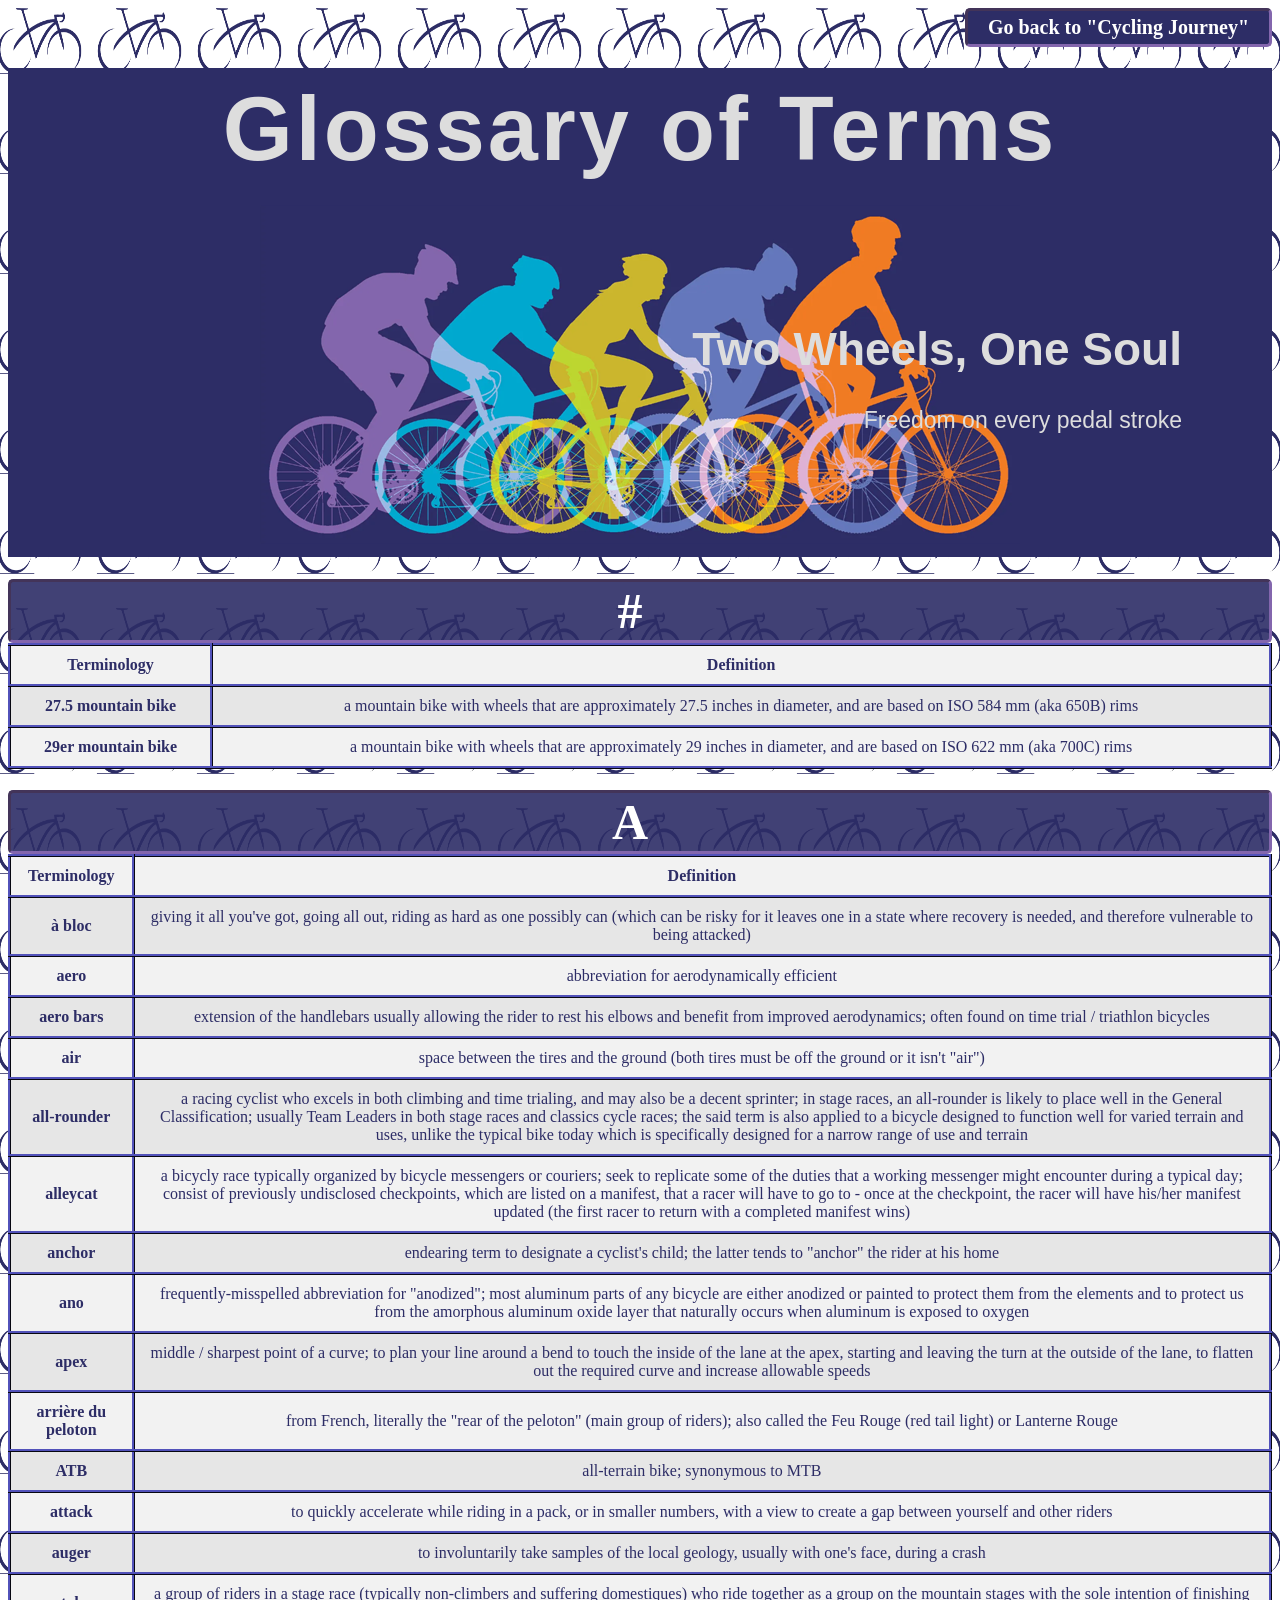
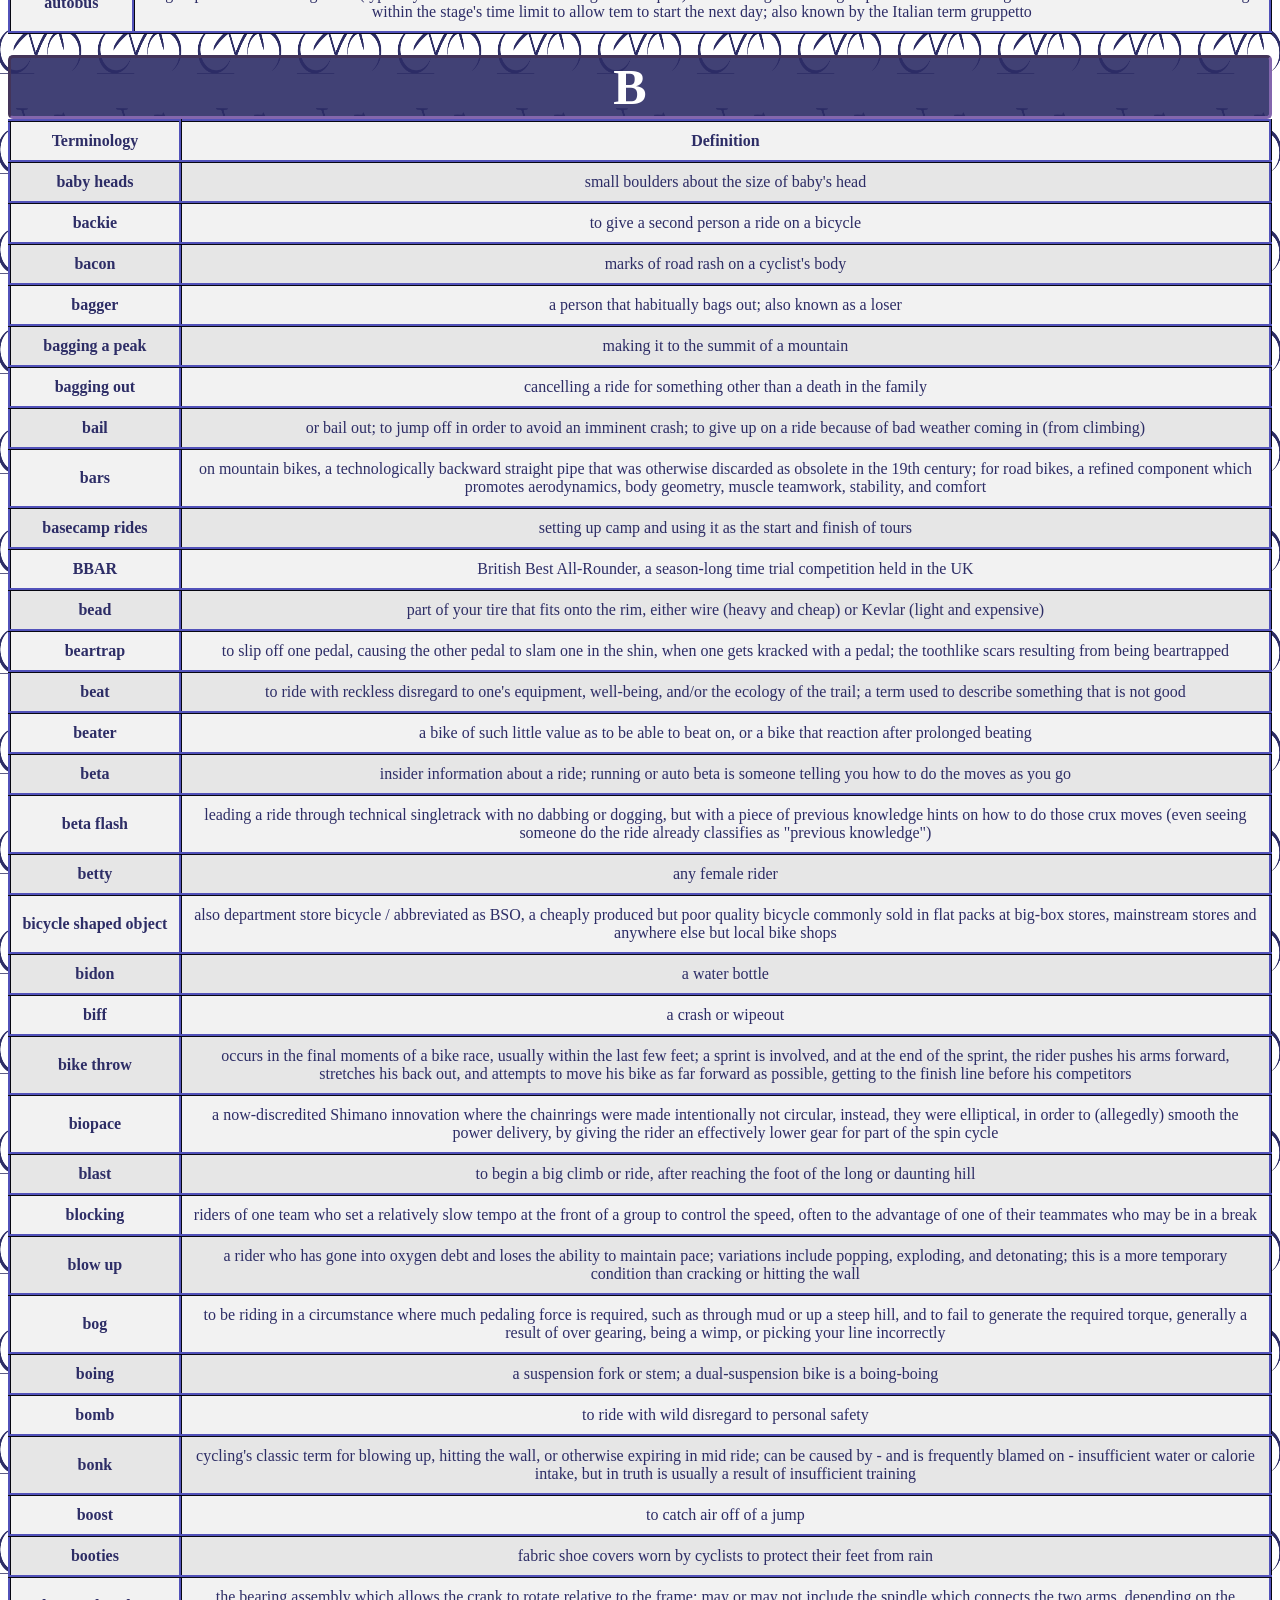
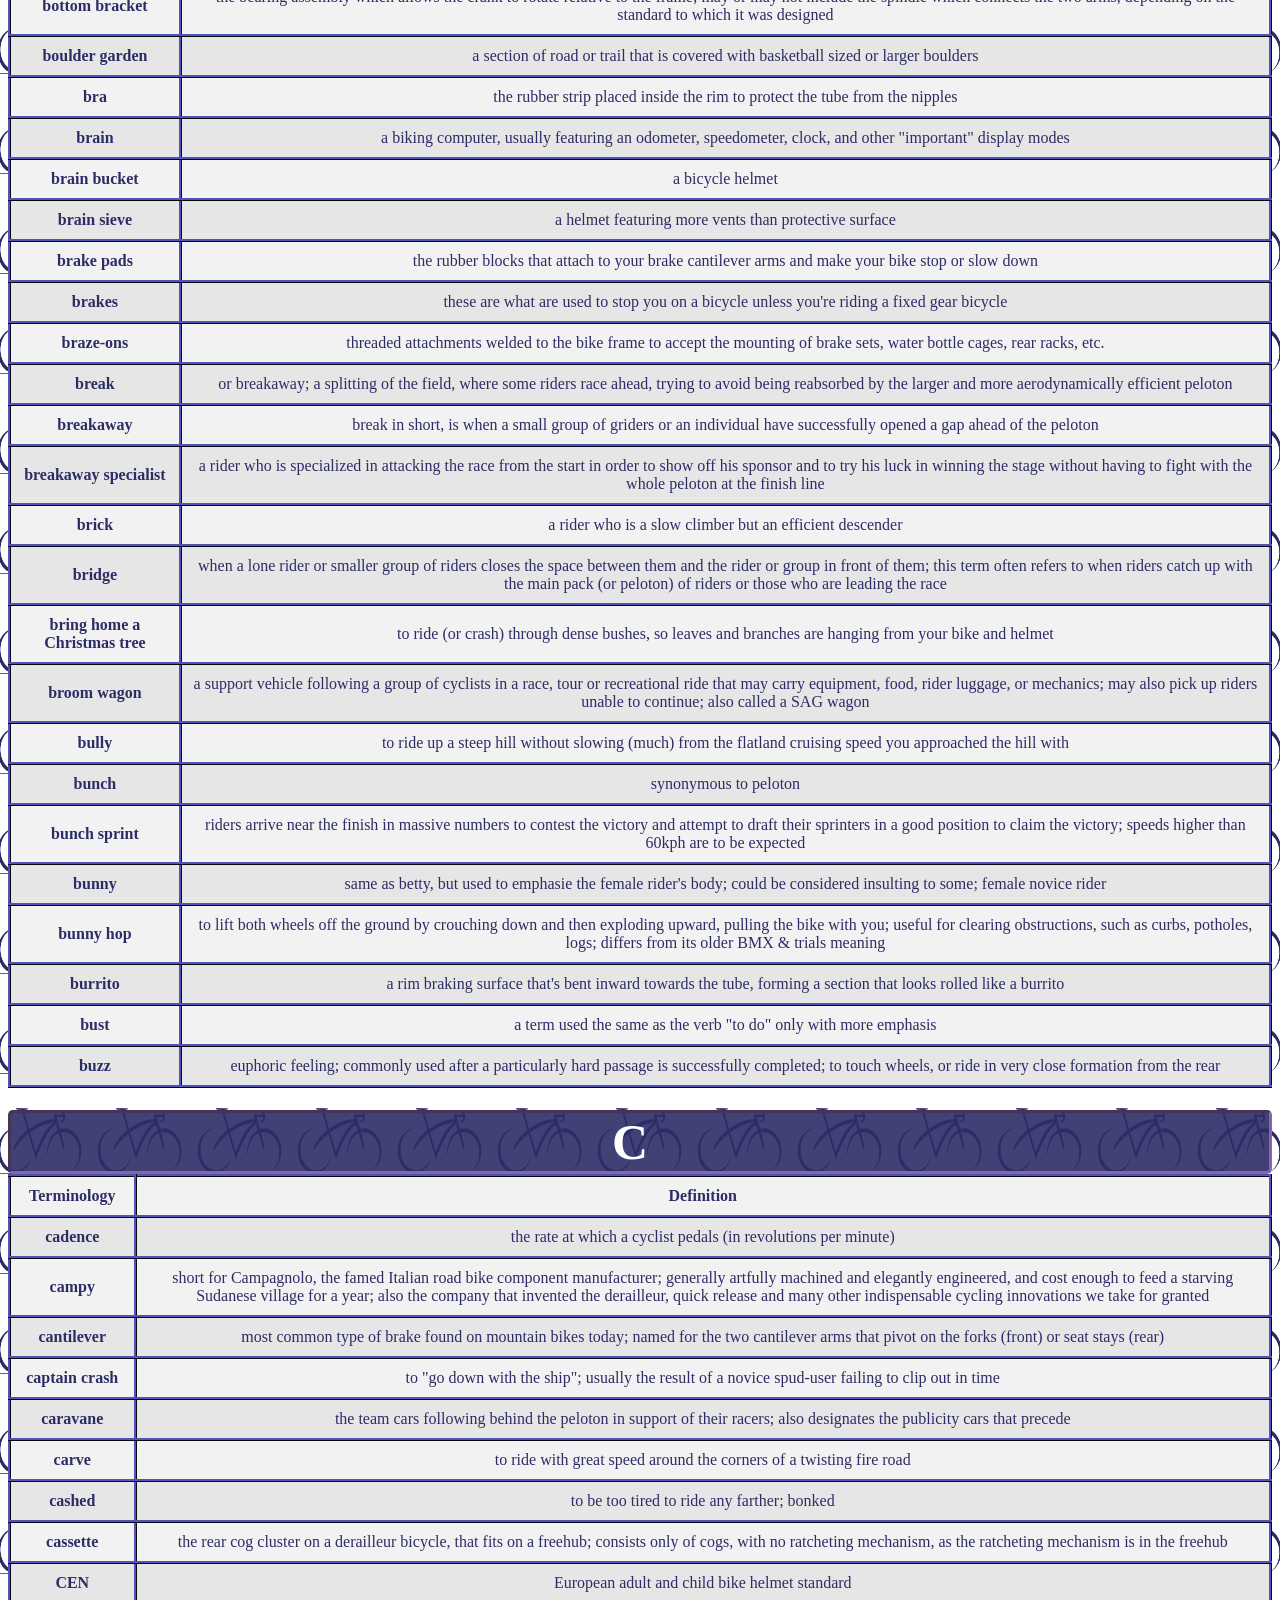
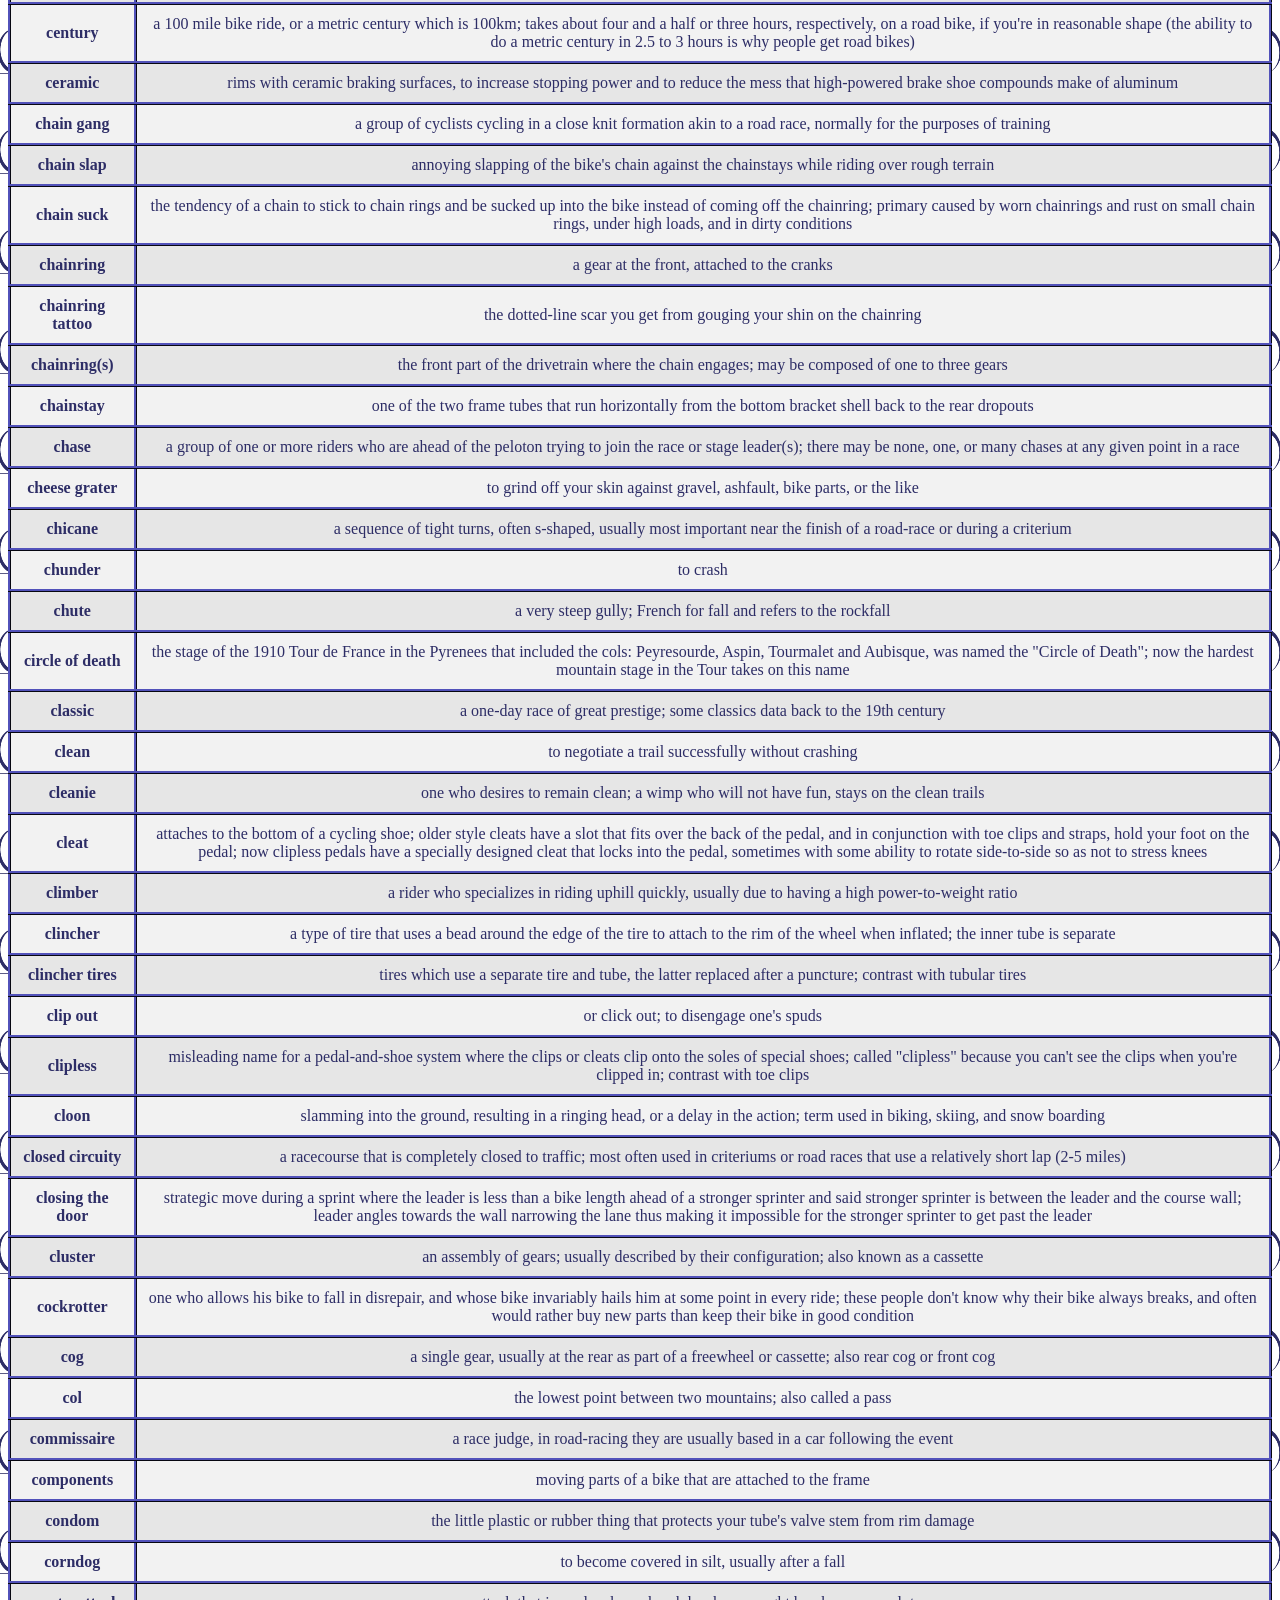
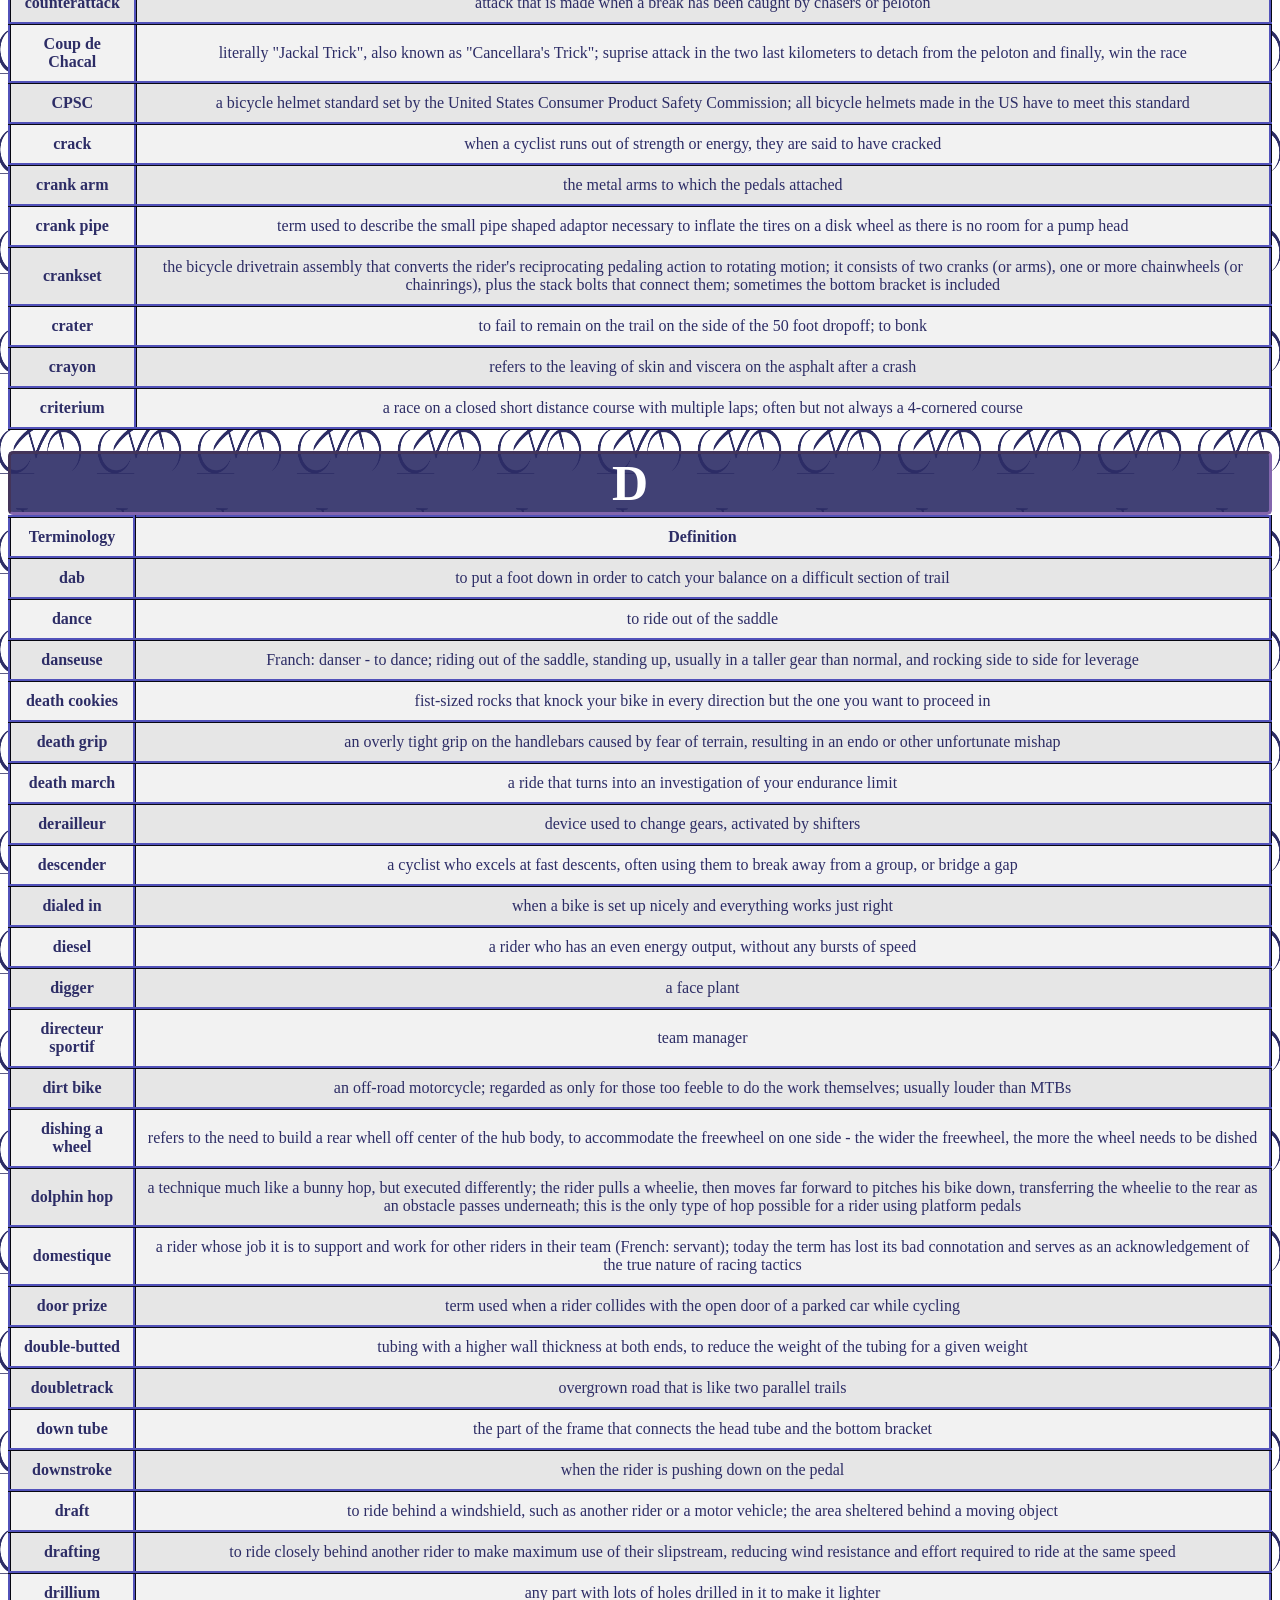
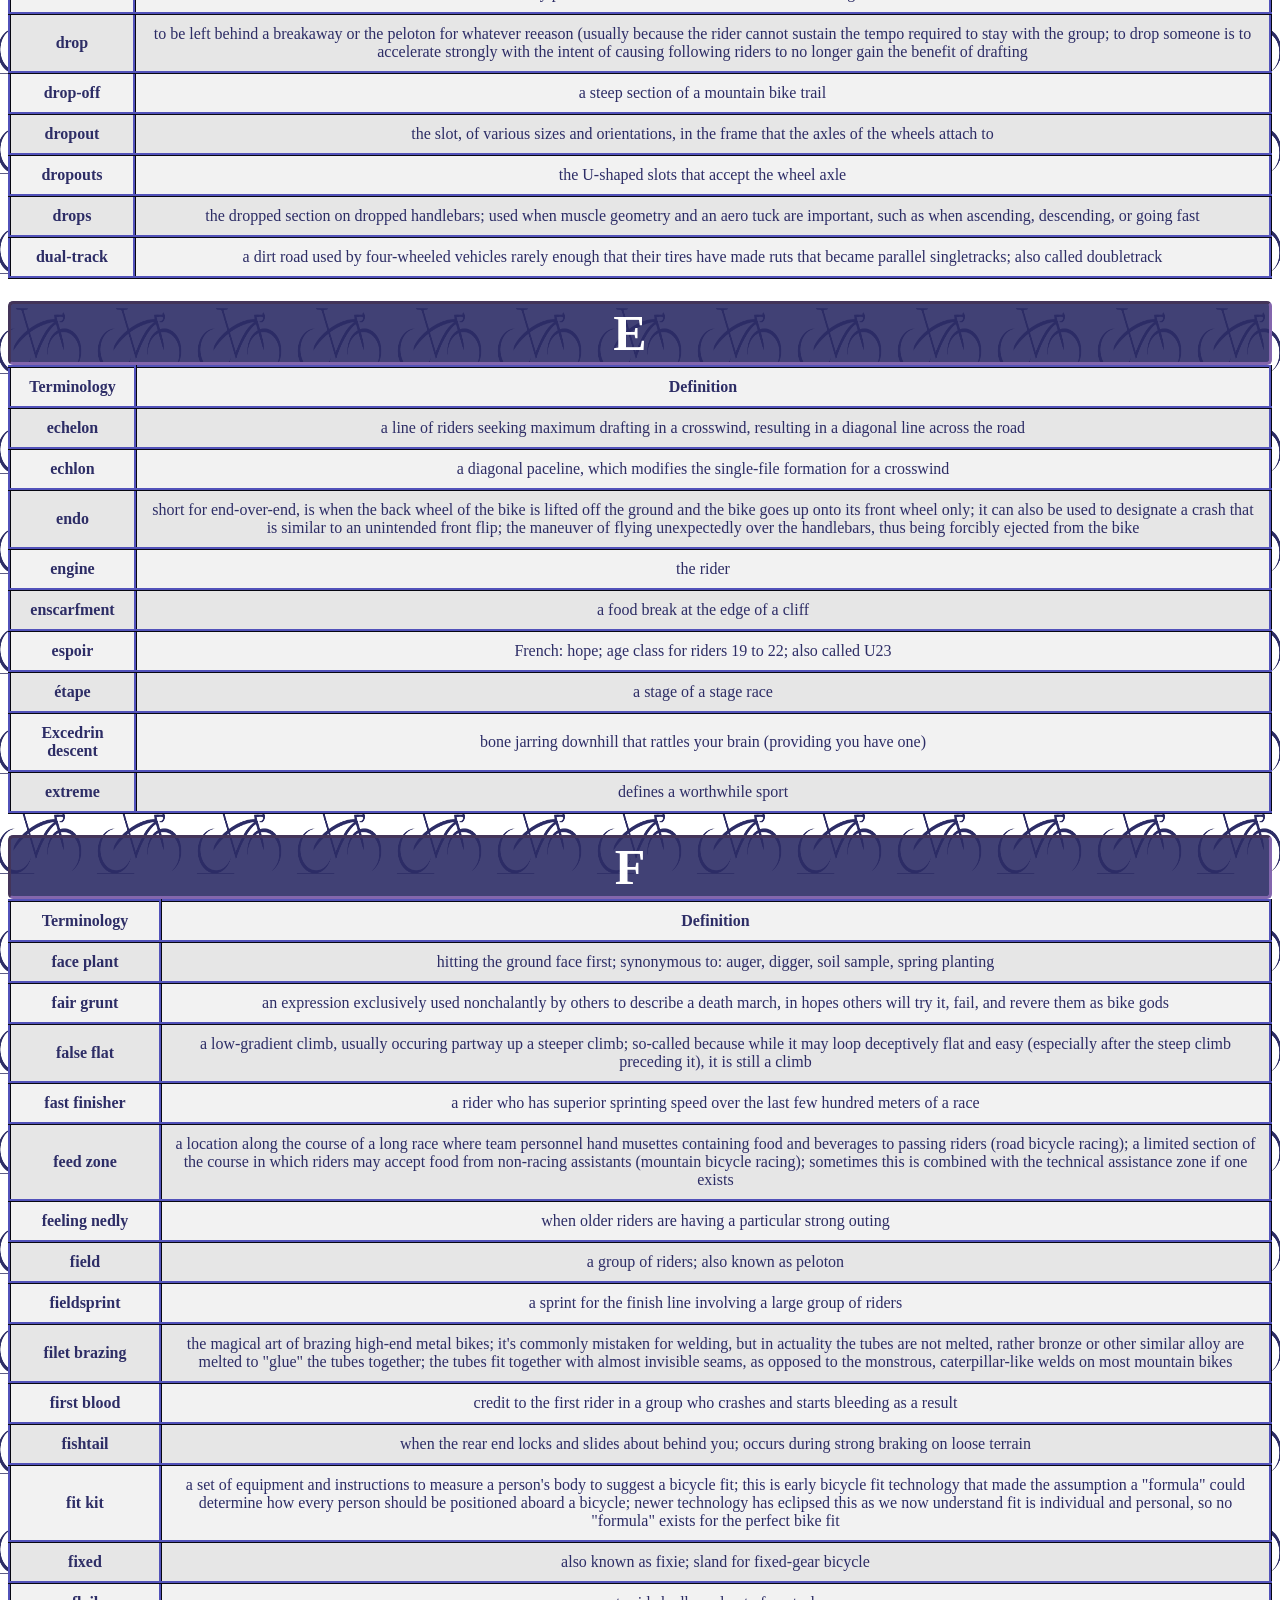
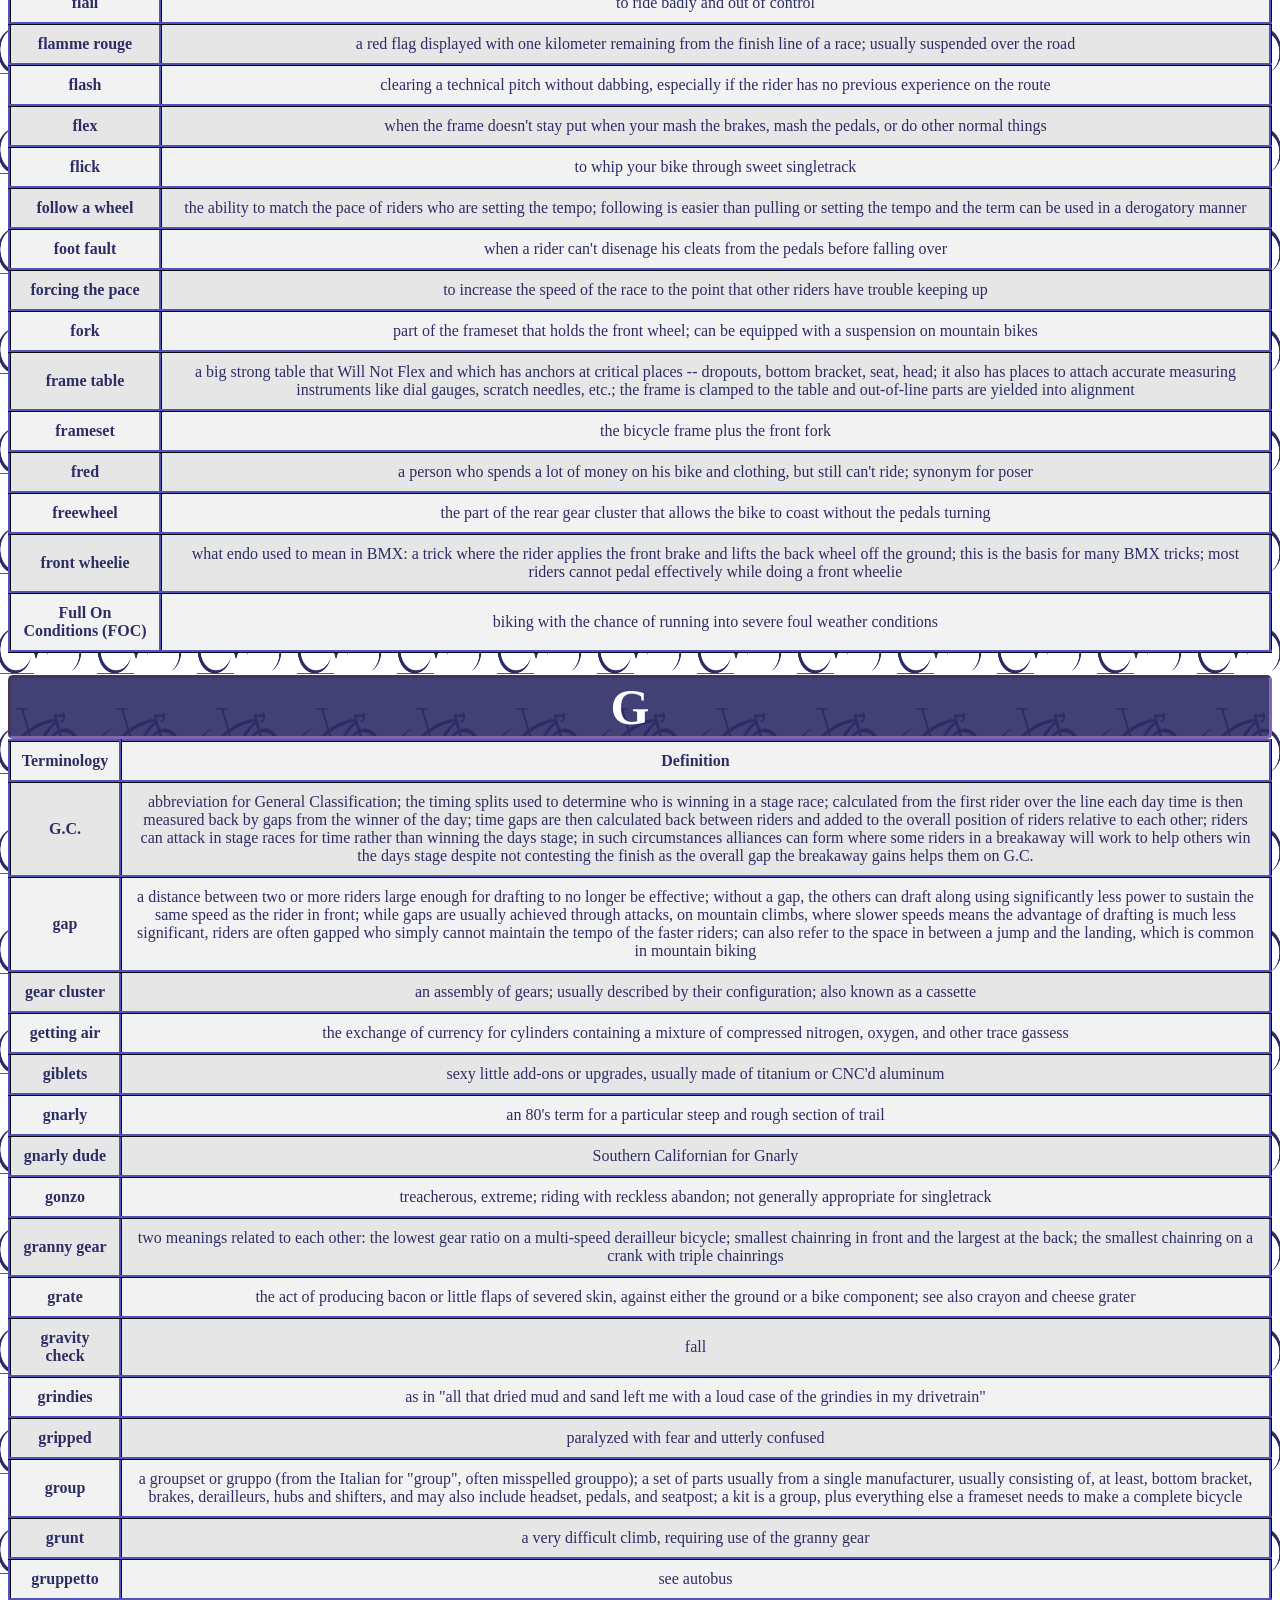
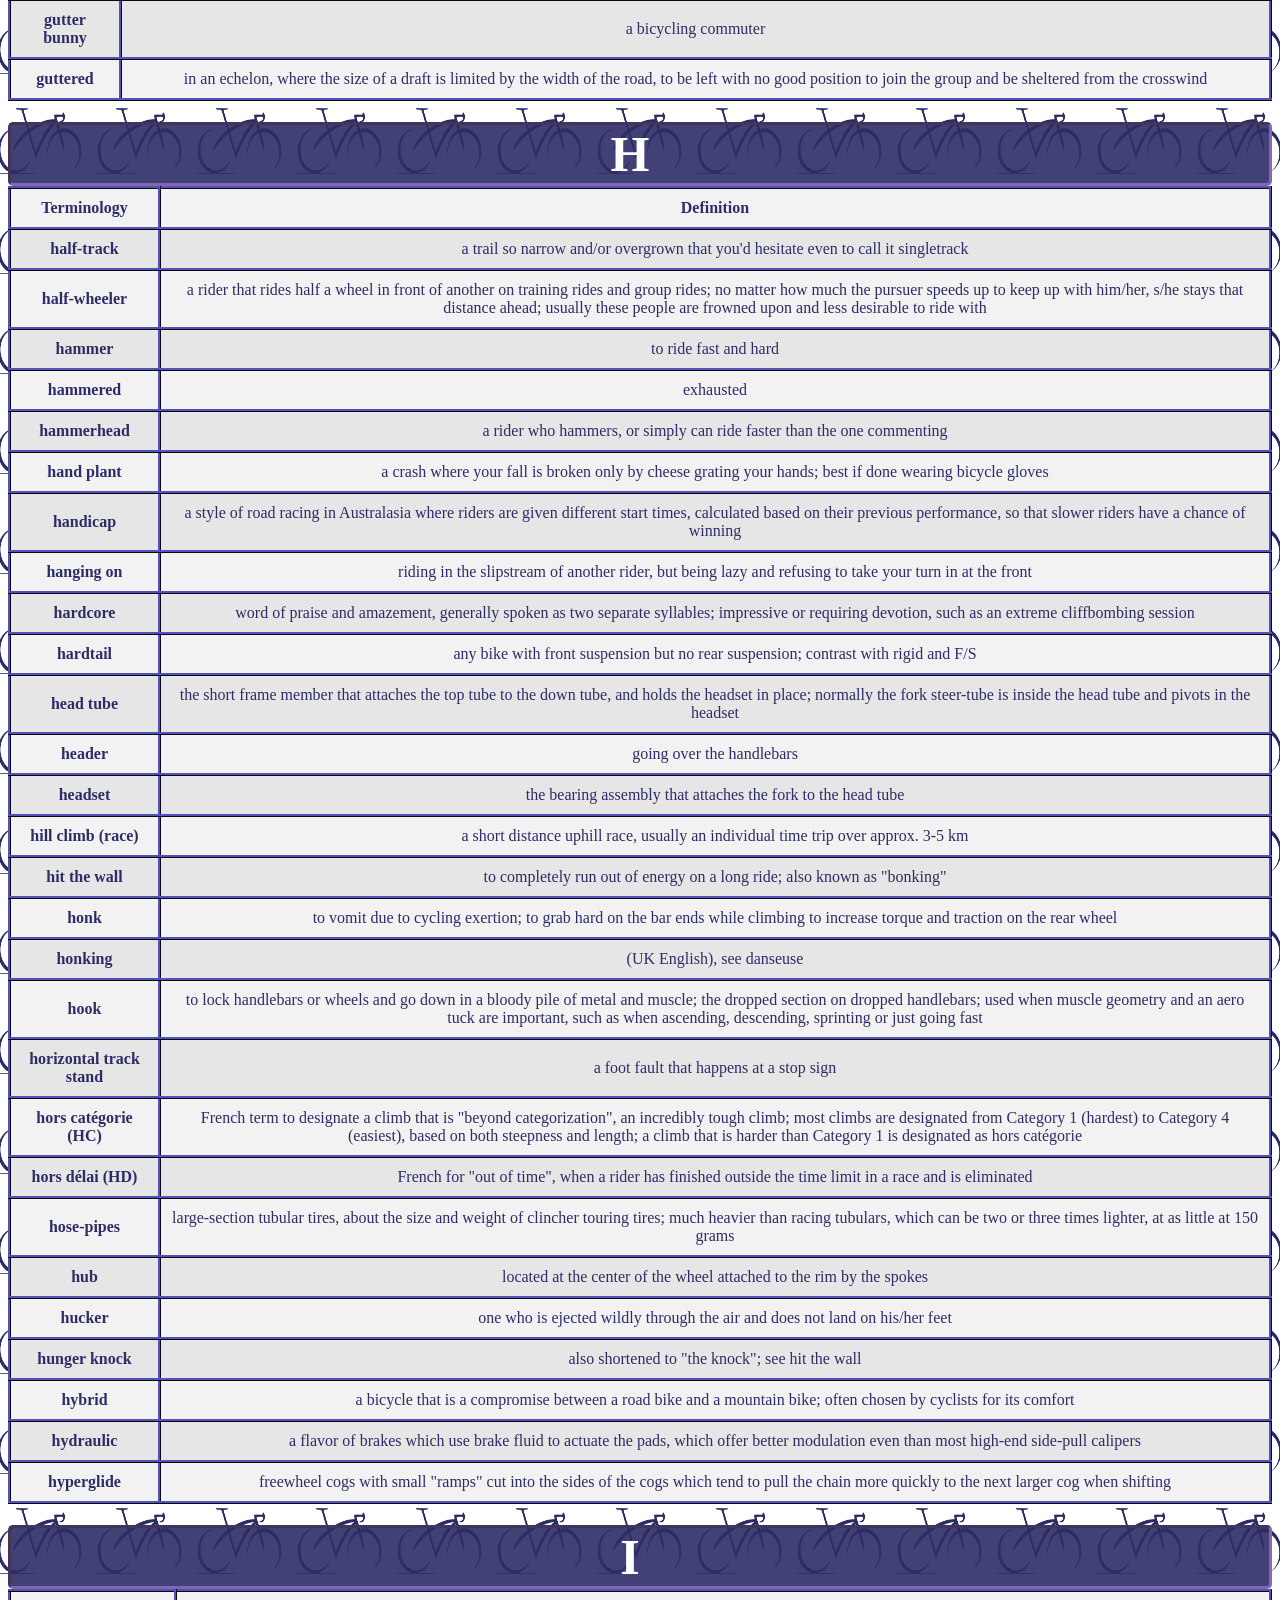
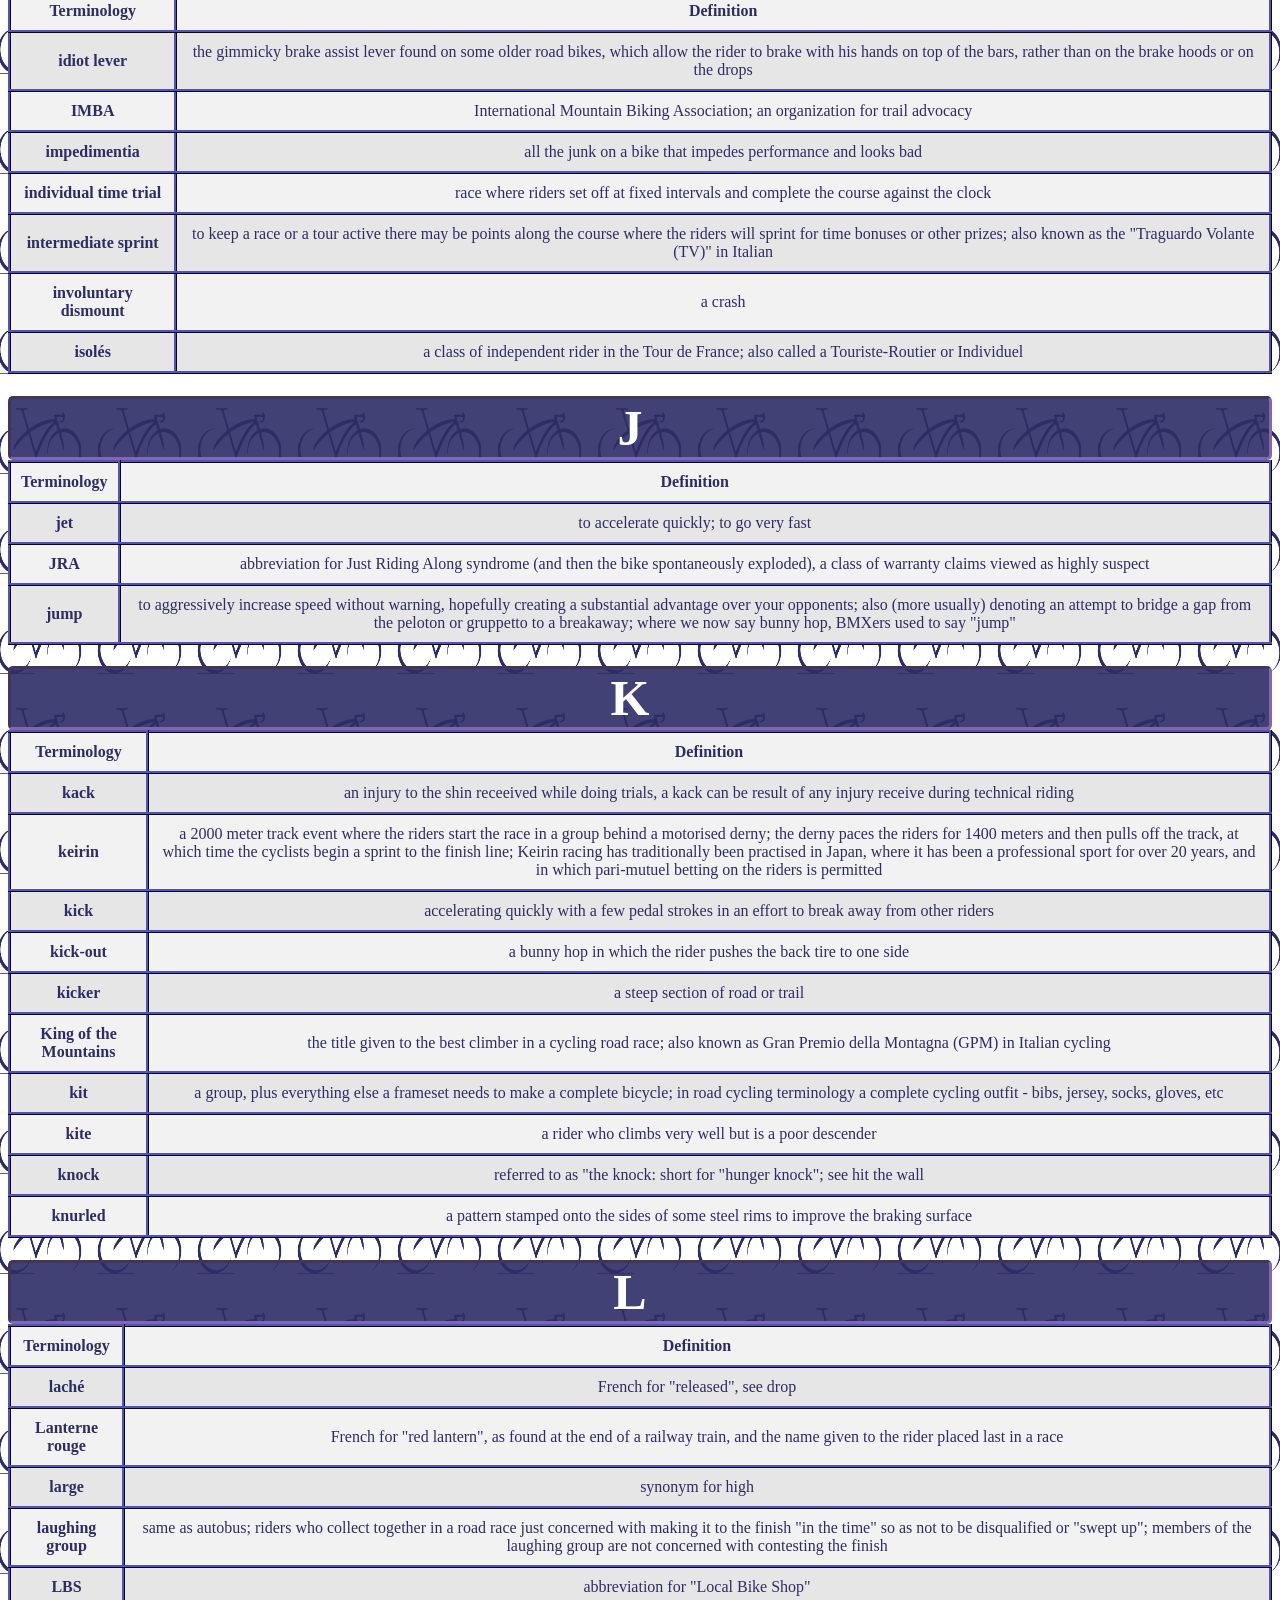
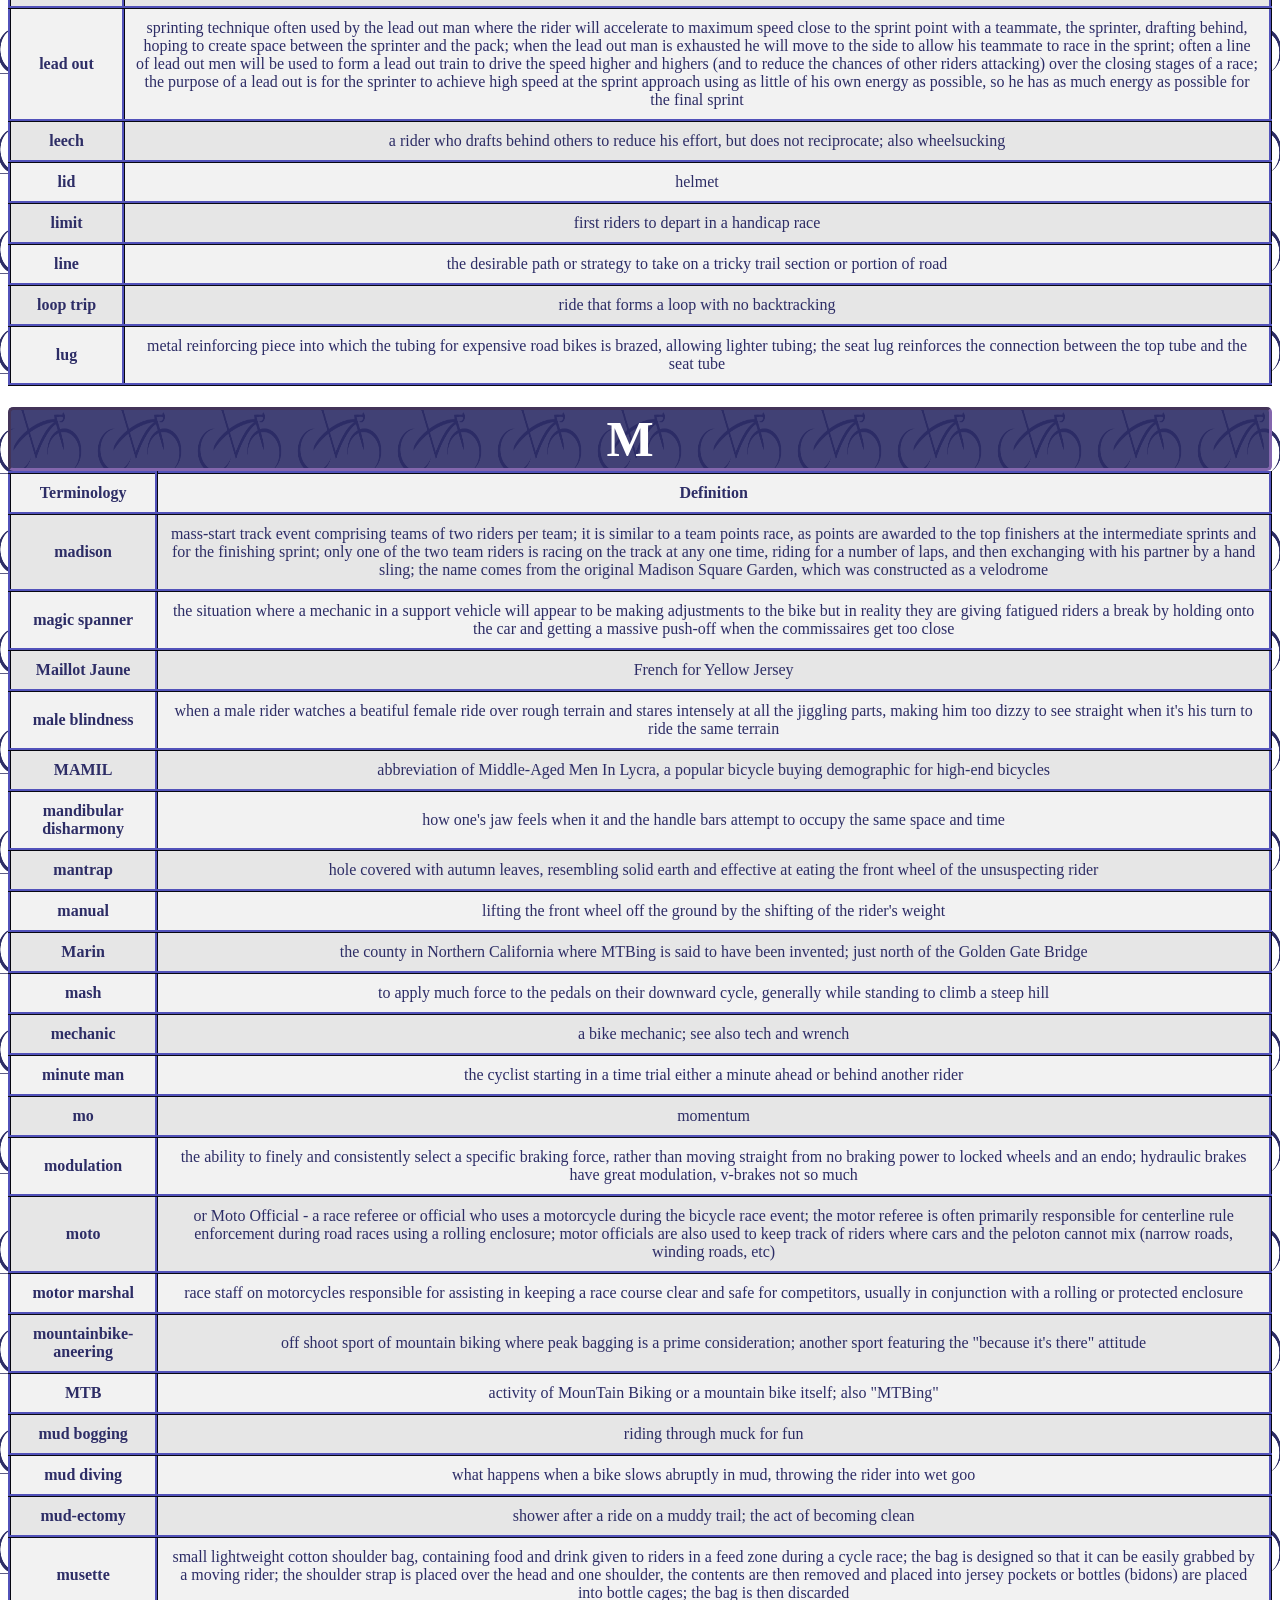
==== commit 2ab2badb: "Update index.html" ====
--- a/index.html
+++ b/index.html
@@ -9,7 +9,7 @@
 <!-- 8th Sprint Update: 07/11/2024 (Deadline: 07/21/2024)-->
   <!-- 07/13/2024 Update: Finished #, A, B, C-->
   <!-- 07/14/2024 Update: Finished D, E, F, G, H-->
-  <!-- 07/15/2024 Update: Finished I-->
+  <!-- 07/18/2024 Update: Added table-container class, fixed width table columns in style.css; Finished I, J, K, L, M, N, O, P, Q, R, S -->
 
 <!DOCTYPE html>
 <html lang="en">
@@ -37,14 +37,14 @@
   </div>
 </header>
 <h1></h1>
-<div class="logo">#</div>
+<div class="table-container"><div class="logo">#</div>
 <table id="table1">
   <tr><th>Terminology</th><th>Definition</th></tr>
   <tr><td><b>27.5 mountain bike</b></td><td>a mountain bike with wheels that are approximately 27.5 inches in diameter, and are based on ISO 584 mm (aka 650B) rims</td></tr>
   <tr><td><b>29er mountain bike</b></td><td>a mountain bike with wheels that are approximately 29 inches in diameter, and are based on ISO 622 mm (aka 700C) rims</td></tr>
-</table>
-<h1></h1>
-<div class="logo">A</div>
+</table></div>
+<h1></h1>
+<div class="table-container"><div class="logo">A</div>
 <table id="table2">
   <tr><th>Terminology</th><th>Definition</th></tr>
   <tr><td><b>à bloc</b></td><td>giving it all you've got, going all out, riding as hard as one possibly can (which can be risky for it leaves one in a state where recovery is needed, and therefore vulnerable to being attacked)</td></tr>
@@ -61,9 +61,9 @@
   <tr><td><b>attack</b></td><td>to quickly accelerate while riding in a pack, or in smaller numbers, with a view to create a gap between yourself and other riders</td></tr>
   <tr><td><b>auger</b></td><td>to involuntarily take samples of the local geology, usually with one's face, during a crash</td></tr>
   <tr><td><b>autobus</b></td><td>a group of riders in a stage race (typically non-climbers and suffering domestiques) who ride together as a group on the mountain stages with the sole intention of finishing within the stage's time limit to allow tem to start the next day; also known by the Italian term gruppetto</td></tr>
-</table>
-<h1></h1>
-<div class="logo">B</div>
+</table></div>
+<h1></h1>
+<div class="table-container"><div class="logo">B</div>
 <table id="table3">
   <tr><th>Terminology</th><th>Definition</th></tr>
   <tr><td><b>baby heads</b></td><td>small boulders about the size of baby's head</td></tr>
@@ -121,9 +121,9 @@
   <tr><td><b>burrito</b></td><td>a rim braking surface that's bent inward towards the tube, forming a section that looks rolled like a burrito</td></tr>
   <tr><td><b>bust</b></td><td>a term used the same as the verb "to do" only with more emphasis</td></tr>
   <tr><td><b>buzz</b></td><td>euphoric feeling; commonly used after a particularly hard passage is successfully completed; to touch wheels, or ride in very close formation from the rear</td></tr>
-</table>
-<h1></h1>
-<div class="logo">C</div>
+</table></div>
+<h1></h1>
+<div class="table-container"><div class="logo">C</div>
 <table id="table4">
   <tr><th>Terminology</th><th>Definition</th></tr>
   <tr><td><b>cadence</b></td><td>the rate at which a cyclist pedals (in revolutions per minute)</td></tr>
@@ -180,9 +180,9 @@
   <tr><td><b>crater</b></td><td>to fail to remain on the trail on the side of the 50 foot dropoff; to bonk</td></tr>
   <tr><td><b>crayon</b></td><td>refers to the leaving of skin and viscera on the asphalt after a crash</td></tr>
   <tr><td><b>criterium</b></td><td>a race on a closed short distance course with multiple laps; often but not always a 4-cornered course</td></tr>
-</table>
-<h1></h1>
-<div class="logo">D</div>
+</table></div>
+<h1></h1>
+<div class="table-container"><div class="logo">D</div>
 <table id="table5">
   <tr><th>Terminology</th><th>Definition</th></tr>
   <tr><td><b>dab</b></td><td>to put a foot down in order to catch your balance on a difficult section of trail</td></tr>
@@ -215,9 +215,9 @@
   <tr><td><b>dropouts</b></td><td>the U-shaped slots that accept the wheel axle</td></tr>
   <tr><td><b>drops</b></td><td>the dropped section on dropped handlebars; used when muscle geometry and an aero tuck are important, such as when ascending, descending, or going fast</td></tr>
   <tr><td><b>dual-track</b></td><td>a dirt road used by four-wheeled vehicles rarely enough that their tires have made ruts that became parallel singletracks; also called doubletrack</td></tr>
-</table>
-<h1></h1>
-<div class="logo">E</div>
+</table></div>
+<h1></h1>
+<div class="table-container"><div class="logo">E</div>
 <table id="table6">
   <tr><th>Terminology</th><th>Definition</th></tr>
   <tr><td><b>echelon</b></td><td>a line of riders seeking maximum drafting in a crosswind, resulting in a diagonal line across the road</td></tr>
@@ -229,9 +229,9 @@
   <tr><td><b>étape</b></td><td>a stage of a stage race</td></tr>
   <tr><td><b>Excedrin descent</b></td><td>bone jarring downhill that rattles your brain (providing you have one)</td></tr>
   <tr><td><b>extreme</b></td><td>defines a worthwhile sport</td></tr>
-</table>
-<h1></h1>
-<div class="logo">F</div>
+</table></div>
+<h1></h1>
+<div class="table-container"><div class="logo">F</div>
 <table id="table7">
   <tr><th>Terminology</th><th>Definition</th></tr>
   <tr><td><b>face plant</b></td><td>hitting the ground face first; synonymous to: auger, digger, soil sample, spring planting</td></tr>
@@ -262,9 +262,9 @@
   <tr><td><b>freewheel</b></td><td>the part of the rear gear cluster that allows the bike to coast without the pedals turning</td></tr>
   <tr><td><b>front wheelie</b></td><td>what endo used to mean in BMX: a trick where the rider applies the front brake and lifts the back wheel off the ground; this is the basis for many BMX tricks; most riders cannot pedal effectively while doing a front wheelie</td></tr>
   <tr><td><b>Full On Conditions (FOC)</b></td><td>biking with the chance of running into severe foul weather conditions</td></tr>
-</table>
-<h1></h1>
-<div class="logo">G</div>
+</table></div>
+<h1></h1>
+<div class="table-container"><div class="logo">G</div>
 <table id="table8">
   <tr><th>Terminology</th><th>Definition</th></tr> 
   <tr><td><b>G.C.</b></td><td>abbreviation for General Classification; the timing splits used to determine who is winning in a stage race; calculated from the first rider over the line each day time is then measured back by gaps from the winner of the day; time gaps are then calculated back between riders and added to the overall position of riders relative to each other; riders can attack in stage races for time rather than winning the days stage; in such circumstances alliances can form where some riders in a breakaway will work to help others win the days stage despite not contesting the finish as the overall gap the breakaway gains helps them on G.C.</td></tr>
@@ -285,9 +285,9 @@
   <tr><td><b>gruppetto</b></td><td>see autobus</td></tr>
   <tr><td><b>gutter bunny</b></td><td>a bicycling commuter</td></tr>
   <tr><td><b>guttered</b></td><td>in an echelon, where the size of a draft is limited by the width of the road, to be left with no good position to join the group and be sheltered from the crosswind</td></tr>
-</table>
-<h1></h1>
-<div class="logo">H</div>
+</table></div>
+<h1></h1>
+<div class="table-container"><div class="logo">H</div>
 <table id="table9">
   <tr><th>Terminology</th><th>Definition</th></tr> 
   <tr><td><b>half-track</b></td><td>a trail so narrow and/or overgrown that you'd hesitate even to call it singletrack</td></tr>
@@ -318,49 +318,300 @@
   <tr><td><b>hybrid</b></td><td>a bicycle that is a compromise between a road bike and a mountain bike; often chosen by cyclists for its comfort</td></tr>
   <tr><td><b>hydraulic</b></td><td>a flavor of brakes which use brake fluid to actuate the pads, which offer better modulation even than most high-end side-pull calipers</td></tr>
   <tr><td><b>hyperglide</b></td><td>freewheel cogs with small "ramps" cut into the sides of the cogs which tend to pull the chain more quickly to the next larger cog when shifting</td></tr>
-</table>
-<h1></h1>
-<div class="logo">I</div>
+</table></div>
+<h1></h1>
+<div class="table-container"><div class="logo">I</div>
 <table id="table10">
   <tr><th>Terminology</th><th>Definition</th></tr> 
-  <tr><td><b>idiot lever</b></td><td></td></tr>
-  <tr><td><b></b></td><td></td></tr>
-  <tr><td><b></b></td><td></td></tr>
-  <tr><td><b></b></td><td></td></tr>
-  <tr><td><b></b></td><td></td></tr>
-  <tr><td><b></b></td><td></td></tr>
-  <tr><td><b></b></td><td></td></tr>
-  <tr><td><b></b></td><td></td></tr>
-  <tr><td><b></b></td><td></td></tr>
-  <tr><td><b></b></td><td></td></tr>
-  <tr><td><b></b></td><td></td></tr>
-  <tr><td><b></b></td><td></td></tr>
-  <tr><td><b></b></td><td></td></tr>
-  <tr><td><b></b></td><td></td></tr>
-  <tr><td><b></b></td><td></td></tr>
-  <tr><td><b></b></td><td></td></tr>
-  <tr><td><b></b></td><td></td></tr>
-  <tr><td><b></b></td><td></td></tr>
-  <tr><td><b></b></td><td></td></tr>
-  <tr><td><b></b></td><td></td></tr>
-  <tr><td><b></b></td><td></td></tr>
-  <tr><td><b></b></td><td></td></tr>
-  <tr><td><b></b></td><td></td></tr>
-  <tr><td><b></b></td><td></td></tr>
-  <tr><td><b></b></td><td></td></tr>
-  <tr><td><b></b></td><td></td></tr>
-  <tr><td><b></b></td><td></td></tr>
-  <tr><td><b></b></td><td></td></tr>
-  <tr><td><b></b></td><td></td></tr>
-  <tr><td><b></b></td><td></td></tr>
-  <tr><td><b></b></td><td></td></tr>
-  <tr><td><b></b></td><td></td></tr>
-  <tr><td><b></b></td><td></td></tr>
-  <tr><td><b></b></td><td></td></tr>
-  <tr><td><b></b></td><td></td></tr>
-  <tr><td><b></b></td><td></td></tr>
-  <tr><td><b></b></td><td></td></tr>
-  <tr><td><b></b></td><td></td></tr>
+  <tr><td><b>idiot lever</b></td><td>the gimmicky brake assist lever found on some older road bikes, which allow the rider to brake with his hands on top of the bars, rather than on the brake hoods or on the drops</td></tr>
+  <tr><td><b>IMBA</b></td><td>International Mountain Biking Association; an organization for trail advocacy</td></tr>
+  <tr><td><b>impedimentia</b></td><td>all the junk on a bike that impedes performance and looks bad</td></tr>
+  <tr><td><b>individual time trial</b></td><td>race where riders set off at fixed intervals and complete the course against the clock</td></tr>
+  <tr><td><b>intermediate sprint</b></td><td>to keep a race or a tour active there may be points along the course where the riders will sprint for time bonuses or other prizes; also known as the "Traguardo Volante (TV)" in Italian</td></tr>
+  <tr><td><b>involuntary dismount</b></td><td>a crash</td></tr>
+  <tr><td><b>isolés</b></td><td>a class of independent rider in the Tour de France; also called a Touriste-Routier or Individuel</td></tr>
+</table></div>
+<h1></h1>
+<div class="table-container"><div class="logo">J</div>
+<table id="table11">
+  <tr><th>Terminology</th><th>Definition</th></tr> 
+  <tr><td><b>jet</b></td><td>to accelerate quickly; to go very fast</td></tr>
+  <tr><td><b>JRA</b></td><td>abbreviation for Just Riding Along syndrome (and then the bike spontaneously exploded), a class of warranty claims viewed as highly suspect</td></tr>
+  <tr><td><b>jump</b></td><td>to aggressively increase speed without warning, hopefully creating a substantial advantage over your opponents; also (more usually) denoting an attempt to bridge a gap from the peloton or gruppetto to a breakaway; where we now say bunny hop, BMXers used to say "jump"</td></tr>
+</table></div>
+<h1></h1>
+<div class="table-container"><div class="logo">K</div>
+<table id="table12">
+  <tr><th>Terminology</th><th>Definition</th></tr>  
+  <tr><td><b>kack</b></td><td>an injury to the shin receeived while doing trials, a kack can be result of any injury receive during technical riding</td></tr>
+  <tr><td><b>keirin</b></td><td>a 2000 meter track event where the riders start the race in a group behind a motorised derny; the derny paces the riders for 1400 meters and then pulls off the track, at which time the cyclists begin a sprint to the finish line; Keirin racing has traditionally been practised in Japan, where it has been a professional sport for over 20 years, and in which pari-mutuel betting on the riders is permitted</td></tr>
+  <tr><td><b>kick</b></td><td>accelerating quickly with a few pedal strokes in an effort to break away from other riders</td></tr>
+  <tr><td><b>kick-out</b></td><td>a bunny hop in which the rider pushes the back tire to one side</td></tr>
+  <tr><td><b>kicker</b></td><td>a steep section of road or trail</td></tr>
+  <tr><td><b>King of the Mountains</b></td><td>the title given to the best climber in a cycling road race; also known as Gran Premio della Montagna (GPM) in Italian cycling</td></tr>
+  <tr><td><b>kit</b></td><td>a group, plus everything else a frameset needs to make a complete bicycle; in road cycling terminology a complete cycling outfit - bibs, jersey, socks, gloves, etc</td></tr>
+  <tr><td><b>kite</b></td><td>a rider who climbs very well but is a poor descender</td></tr>
+  <tr><td><b>knock</b></td><td>referred to as "the knock: short for "hunger knock"; see hit the wall</td></tr>
+  <tr><td><b>knurled</b></td><td>a pattern stamped onto the sides of some steel rims to improve the braking surface</td></tr>
+</table></div>
+<h1></h1>
+<div class="table-container"><div class="logo">L</div>
+<table id="table13">
+  <tr><th>Terminology</th><th>Definition</th></tr>  
+  <tr><td><b>laché</b></td><td>French for "released", see drop</td></tr>
+  <tr><td><b>Lanterne rouge</b></td><td>French for "red lantern", as found at the end of a railway train, and the name given to the rider placed last in a race</td></tr>
+  <tr><td><b>large</b></td><td>synonym for high</td></tr>
+  <tr><td><b>laughing group</b></td><td>same as autobus; riders who collect together in a road race just concerned with making it to the finish "in the time" so as not to be disqualified or "swept up"; members of the laughing group are not concerned with contesting the finish</td></tr>
+  <tr><td><b>LBS</b></td><td>abbreviation for "Local Bike Shop"</td></tr>
+  <tr><td><b>lead out</b></td><td>sprinting technique often used by the lead out man where the rider will accelerate to maximum speed close to the sprint point with a teammate, the sprinter, drafting behind, hoping to create space between the sprinter and the pack; when the lead out man is exhausted he will move to the side to allow his teammate to race in the sprint; often a line of lead out men will be used to form a lead out train to drive the speed higher and highers (and to reduce the chances of other riders attacking) over the closing stages of a race; the purpose of a lead out is for the sprinter to achieve high speed at the sprint approach using as little of his own energy as possible, so he has as much energy as possible for the final sprint</td></tr>
+  <tr><td><b>leech</b></td><td>a rider who drafts behind others to reduce his effort, but does not reciprocate; also wheelsucking</td></tr>
+  <tr><td><b>lid</b></td><td>helmet</td></tr>
+  <tr><td><b>limit</b></td><td>first riders to depart in a handicap race</td></tr>
+  <tr><td><b>line</b></td><td>the desirable path or strategy to take on a tricky trail section or portion of road</td></tr>
+  <tr><td><b>loop trip</b></td><td>ride that forms a loop with no backtracking</td></tr>
+  <tr><td><b>lug</b></td><td>metal reinforcing piece into which the tubing for expensive road bikes is brazed, allowing lighter tubing; the seat lug reinforces the connection between the top tube and the seat tube</td></tr>
+</table></div>
+<h1></h1>
+<div class="table-container"><div class="logo">M</div>
+<table id="table14">
+  <tr><th>Terminology</th><th>Definition</th></tr> 
+  <tr><td><b>madison</b></td><td>mass-start track event comprising teams of two riders per team; it is similar to a team points race, as points are awarded to the top finishers at the intermediate sprints and for the finishing sprint; only one of the two team riders is racing on the track at any one time, riding for a number of laps, and then exchanging with his partner by a hand sling; the name comes from the original Madison Square Garden, which was constructed as a velodrome</td></tr>
+  <tr><td><b>magic spanner</b></td><td>the situation where a mechanic in a support vehicle will appear to be making adjustments to the bike but in reality they are giving fatigued riders a break by holding onto the car and getting a massive push-off when the commissaires get too close</td></tr>
+  <tr><td><b>Maillot Jaune</b></td><td>French for Yellow Jersey</td></tr>
+  <tr><td><b>male blindness</b></td><td>when a male rider watches a beatiful female ride over rough terrain and stares intensely at all the jiggling parts, making him too dizzy to see straight when it's his turn to ride the same terrain</td></tr>
+  <tr><td><b>MAMIL</b></td><td>abbreviation of Middle-Aged Men In Lycra, a popular bicycle buying demographic for high-end bicycles</td></tr>
+  <tr><td><b>mandibular disharmony</b></td><td>how one's jaw feels when it and the handle bars attempt to occupy the same space and time</td></tr>
+  <tr><td><b>mantrap</b></td><td>hole covered with autumn leaves, resembling solid earth and effective at eating the front wheel of the unsuspecting rider</td></tr>
+  <tr><td><b>manual</b></td><td>lifting the front wheel off the ground by the shifting of the rider's weight</td></tr>
+  <tr><td><b>Marin</b></td><td>the county in Northern California where MTBing is said to have been invented; just north of the Golden Gate Bridge</td></tr>
+  <tr><td><b>mash</b></td><td>to apply much force to the pedals on their downward cycle, generally while standing to climb a steep hill</td></tr>
+  <tr><td><b>mechanic</b></td><td>a bike mechanic; see also tech and wrench</td></tr>
+  <tr><td><b>minute man</b></td><td>the cyclist starting in a time trial either a minute ahead or behind another rider</td></tr>
+  <tr><td><b>mo</b></td><td>momentum</td></tr>
+  <tr><td><b>modulation</b></td><td>the ability to finely and consistently select a specific braking force, rather than moving straight from no braking power to locked wheels and an endo; hydraulic brakes have great modulation, v-brakes not so much</td></tr>
+  <tr><td><b>moto</b></td><td>or Moto Official - a race referee or official who uses a motorcycle during the bicycle race event; the motor referee is often primarily responsible for centerline rule enforcement during road races using a rolling enclosure; motor officials are also used to keep track of riders where cars and the peloton cannot mix (narrow roads, winding roads, etc)</td></tr>
+  <tr><td><b>motor marshal</b></td><td>race staff on motorcycles responsible for assisting in keeping a race course clear and safe for competitors, usually in conjunction with a rolling or protected enclosure</td></tr>
+  <tr><td><b>mountainbike-aneering</b></td><td>off shoot sport of mountain biking where peak bagging is a prime consideration; another sport featuring the "because it's there" attitude</td></tr>
+  <tr><td><b>MTB</b></td><td>activity of MounTain Biking or a mountain bike itself; also "MTBing" </td></tr>
+  <tr><td><b>mud bogging</b></td><td>riding through muck for fun</td></tr>
+  <tr><td><b>mud diving</b></td><td>what happens when a bike slows abruptly in mud, throwing the rider into wet goo</td></tr>
+  <tr><td><b>mud-ectomy</b></td><td>shower after a ride on a muddy trail; the act of becoming clean</td></tr>
+  <tr><td><b>musette</b></td><td>small lightweight cotton shoulder bag, containing food and drink given to riders in a feed zone during a cycle race; the bag is designed so that it can be easily grabbed by a moving rider; the shoulder strap is placed over the head and one shoulder, the contents are then removed and placed into jersey pockets or bottles (bidons) are placed into bottle cages; the bag is then discarded</td></tr>
+  <tr><td><b>muur</b></td><td>Dutch for wall; a short, steep climb; originates from the Tour of Flanders locations such as Muur van Geraardsbergen and Koppenberg</td></tr>
+</table></div>
+<h1></h1>
+<div class="table-container"><div class="logo">N</div>
+<table id="table15">
+  <tr><th>Terminology</th><th>Definition</th></tr> 
+  <tr><td><b>nard guard</b></td><td>used to prevent wang chung</td></tr>
+  <tr><td><b>NCCA</b></td><td>abbreviation for National Collegiate Cycling Association, a standing committee of USA Cycling; administers, develops, promotes, and governs collegiate bicycling across the country; rule for NCCA bicycle road races are the same as for USCF bicycle race events</td></tr>
+  <tr><td><b>neo-pro</b></td><td>a first-year professional</td></tr>
+  <tr><td><b>nipple</b></td><td>the nut at the end of a spoke that nobody knows the real name for</td></tr>
+  <tr><td><b>nirvana</b></td><td>the state of being in absolute control and totally in tune with your bike, the trail, and your physical strength; synonym for The Zone</td></tr>
+  <tr><td><b>no one else in the picture</b></td><td>to win race solo, without any competitors in view; the "victory pose" shows only the winner</td></tr>
+  <tr><td><b>NORBA</b></td><td>National Off-Road Bicycling Association; as part of USAC, they organize most of the larger mountain bike races</td></tr>
+  <tr><td><b>nose wheelie</b></td><td>lifting the rear wheel of the bike using the front brake and shifting the rider's weight forward; a stoppie in motorcycling</td></tr>
+  <tr><td><b>nosepickium</b></td><td>the crusties you pick from your nose after a ride in a dusty environment</td></tr>
+</table></div>
+<h1></h1>
+<div class="table-container"><div class="logo">O</div>
+<table id="table16">
+  <tr><th>Terminology</th><th>Definition</th></tr> 
+  <tr><td><b>O.D</b></td><td>short for "Off Day"; even the best riders have them; it is important to recognize the symptoms and to back off when you are having an O.D.</td></tr>
+  <tr><td><b>off the back</b></td><td>when a rider is dropped, or cannot keep up with the pace of the windshield (such as a peloton or another rider) and falls behind</td></tr>
+  <tr><td><b>off the front</b></td><td>when a rider takes part in a breakaway, where one or more riders scoot up ahead of the main peloton in a race</td></tr>
+  <tr><td><b>off-camber turn</b></td><td>a turn which would usually be banked in the opposite direction, so the banking is the opposite of what would be expected on a racetrack corner; the road's angle is added to, rather than subtracted from, the lean angle; take these turns cautiously for, among other things, you tread may not extend far enough up the side</td></tr>
+  <tr><td><b>omnium</b></td><td>a multi-stage track cycling event whose composition has varied in the past; when reintroduced to the UCI World Championships in 2007, six omnium events have been heald, while the European Track Championships have a different set omnium events</td></tr>
+  <tr><td><b>on bread and water</b></td><td>is said of a rider who relies exclusively on good diet and exercise to perform in races; this type of rider refuses to use any form of doping; can also be said of a performance realised while racing clean at the time the result was achieved</td></tr>
+  <tr><td><b>on the rivet</b></td><td>a rider who is riding at maximum speed; when riding at maximum power output, a road racer often perches on the front tip of the saddle (seat), where the shell of an old-style leather saddle would be attached to the saddle frame with a rivet</td></tr>
+  <tr><td><b>on your wheel</b></td><td>condition of being very close to the rear wheel of the rider ahead of you; used to inform the rider that you have positioned yourself in their slipstream for optimum drafting</td></tr>
+  <tr><td><b>onsight flash</b></td><td>to clean a section with no previous knowledge of its layout or elements; see also beta flash</td></tr>
+  <tr><td><b>out and back</b></td><td>tour where the return in a retracing of the route in</td></tr>
+  <tr><td><b>Over The Bars (OTB)</b></td><td>unexpected and sudden dismount, either caused by braking too hard with the front wheel or by a road hazard</td></tr>
+  <tr><td><b>over-the-bar blood donor</b></td><td>a rider who is injured while doing an endo</td></tr>
+  <tr><td><b>overgeared</b></td><td>a condition where the rider is using a gear combination which is too high or "hard" given the circumstances; generally results in bogging out or needless fatigue</td></tr>
+  <tr><td><b>overlap</b></td><td>riding in a position such that the leading edge of one's front wheel is ahead of the trailing edge of the rear wheel of the bicycle immediately ahead; overlap is potentially dangerous because of the instability that results if the wheels rub, and the simple fact that it allows the trailing rider to turn only in one direction (away from the wheel of the rider ahead); in road bicycle racing, overlap can be a significant cause of crashes, so beginning riders are instructed to "protect your front wheel" whenever riding in a pack</td></tr>
+</table></div>
+<h1></h1>
+<div class="table-container"><div class="logo">P</div>
+<table id="table17">
+  <tr><th>Terminology</th><th>Definition</th></tr>  
+  <tr><td><b>paceline</b></td><td>group of riders riding at high speed by drafting one another; riders will take turns at the front to break the wind, then rotate to the back of the line to rest in the draft; larger group riders will often form double pacelines with two columns of riders; sometimes referred to as "bit and bit"</td></tr>
+  <tr><td><b>pack</b></td><td>a crash or fall; meaning to quit a ride (typically a race) prematurely</td></tr>
+  <tr><td><b>palmares</b></td><td>a list of races a rider has won; French, meaning list of achievements or list of winners</td></tr>
+  <tr><td><b>panache</b></td><td>a rider displaying style and/or courage, for example by breaking away, taking pulls at the front of the group, remounting after a crash or riding while suffering injuries</td></tr>
+  <tr><td><b>panic skid</b></td><td>to try with all one's will and strength to prevent an impending stack by attempting to implant one's heels as deeply as possible in the ground; usually a dumb idea</td></tr>
+  <tr><td><b>pannier</b></td><td>a basket, bag, box, or similar container, carried in pairs attached to the frame, handle bars, or on racks attached above the wheels of a bicycle; used by commuters and touring cyclists in the same way hikers and campers use backpacks, as a means to pack and carry gear, clothing, and other supplies and items; term derives from the Old French, from Classical Latin, word for bread basket</td></tr>
+  <tr><td><b>pass</b></td><td>the lowest passage between two mountains; the French know this as a col; the mathematicians would call this the saddle point</td></tr>
+  <tr><td><b>pavement polish</b></td><td>the small parallel grooves you find on your bike and its expensive components after you wipe out and smear all over the blacktop; bike equivalant of road rash</td></tr>
+  <tr><td><b>pedaling circles</b></td><td>pedaling smoothly and efficiently</td></tr>
+  <tr><td><b>peloton</b></td><td>from French, literally meaning little ball or platoon and also related to the English word pellet; is the large main group in a road bicycle race; may also be called the field, bunch, or pack; riders in a group save energy by riding close (drafting or slipstreaming_ near and, particularly behind, other riders; the reduction in drag is dramatic; in the middle of a well-developed group it can be as much as 40%</td></tr>
+  <tr><td><b>pep</b></td><td>originating from the popular nickname of a famous Latin American cyclist, used as a verb meaning "to carelessly and headlessly ford (as in a small body of water)"</td></tr>
+  <tr><td><b>phat</b></td><td>or fat, used to describe how exceptional something is; might be a really styled out trick as well as being "large"</td></tr>
+  <tr><td><b>picking a line</b></td><td>planning the path of the bike by anticipating approaching terrain, or choosing a bar room introduction</td></tr>
+  <tr><td><b>pinch flat</b></td><td>flat tire caused by the tube being pinched between the rim and a hard object, usually due to under inflated tires</td></tr>
+  <tr><td><b>piranha (piranha'd)</b></td><td>a form of theft that specialises in stealing parts from parked and locked bicycles to the eventual point that very little is left of the bike</td></tr>
+  <tr><td><b>pitch</b></td><td>short section of techical road or trail</td></tr>
+  <tr><td><b>pogo</b></td><td>to bounce on a full-suspension bike like a pogo stick; also, for a full-suspension bike to bounce annoyingly and uncontrollably</td></tr>
+  <tr><td><b>pokes</b></td><td>short for slow pokes; this is someone that always lingers in the back of the pack; this is not a crime</td></tr>
+  <tr><td><b>pooter</b></td><td>also known as a brain, the electronic doodad that keeps track of your speed, cadence, heart rate</td></tr>
+  <tr><td><b>portage</b></td><td>to carry your bike</td></tr>
+  <tr><td><b>poser</b></td><td>derogatory term for peeople with expensive bikes that never actually ride; usually found near a trail head or coffee shop and never dirty or sweaty; synonymous to fred</td></tr>
+  <tr><td><b>potato chip</b></td><td>a wheel that has been bent badly but not taco'd</td></tr>
+  <tr><td><b>poursuivant</b></td><td>from French, literally "pursuing" - refers to a cyclist or group of cyclists who are separated from and behind the leader(s) but in front of the main group (peloton); this usually occurs when a small number of riders attempt to catch up to the leaders, either to join with them or to "bring them back to the pack" by encouraging the main group to chase them down</td></tr>
+  <tr><td><b>powder run</b></td><td>extremely dusty section of trail</td></tr>
+  <tr><td><b>power</b></td><td>the rate at which effective energy is being transferred by the cyclist's legs; measured through a power meter and normally expressed in watts</td></tr>
+  <tr><td><b>powerslide</b></td><td>a two-wheel sideways slide, with the foot opposite the direction of travel kept on the ground</td></tr>
+  <tr><td><b>prang</b></td><td>to bend or dent a part of the bike or body</td></tr>
+  <tr><td><b>Presta</b></td><td>flavor of valve which is taller, lighter and skinnier than Schrader car tire valves, which incorporate a screw-in lock into the valve; these are better, use Presta valves if you have a choice</td></tr>
+  <tr><td><b>pretzeled</b></td><td>the condition in which you find your frame after a less than successful attempt to mail it third class to Abu Dhabi; the condition both you and your bike are found in after a hairy collision</td></tr>
+  <tr><td><b>prime</b></td><td>after the French word for "gift" (often incorrectly spelled "premes"); intermediate sprints within a race, usually offering a prize and/or points; way to encourage more competitive riding, and also an opportunity for companies to gain publicity by sponsoring a prime; in a criterium, a bell is sounded on the lap preceding the prime sprint at the appropriate line for that prime sprint; the line used for prime sprints need not be the same as the start or finish line; may be either predertimed for certain laps or spontaneously designated under the supervision of the Chief Referee; all primes won shall be awarded to riders even if they withdraw from the race; lapped riders are not eligible for primes except in the following situation - when a breakaway has lapped the main field, riders in the main field and the breakaway riders are then both eligible for primes; when primes are announched for a given group, only riders in that group or behind it at the beginning of the prime lap are eligible; prizes can be cash, merchandise, or points, depending on the race</td></tr>
+  <tr><td><b>prologue</b></td><td>an individual time trial of usually less than 8 km (5 mi) before a stage race, used to determine which rider wears the leader's jersey on the first stage</td></tr>
+  <tr><td><b>protected enclosure</b></td><td>a type of traffic control in which the entire road is closed to other traffic as the race passes any given point; the road reopens after the race passes</td></tr>
+  <tr><td><b>prune</b></td><td>to use one's bike or helmet to remove leaves and branches from the surrounding flora, usually unintentional</td></tr>
+  <tr><td><b>pull</b></td><td>to ride at the front of a group of riders, where there is no protection from wind resistance</td></tr>
+  <tr><td><b>pull back time</b></td><td>to make up time on another rider who is ahead on G.C</td></tr>
+  <tr><td><b>pull it back</b></td><td>to work to reduce the lead of a breakaway</td></tr>
+  <tr><td><b>pull off</b></td><td>to give up at the front of a group, and return to a position in the formation that is sheltered from wind resistance, such as the back of a paceline</td></tr>
+  <tr><td><b>pull through</b></td><td>to take the front position in a paceline after the previous leader has "pulled off" and left for the rear</td></tr>
+  <tr><td><b>pump</b></td><td>to give a second person a ride on a bicycle; also known as giving a hike; the passenger may balance on the handlebars or the seat, while the biker stands to pedal; to bounce a suspension fork in hopes of some useful effect, or to encourage excitement</td></tr>
+  <tr><td><b>pumped</b></td><td>the feeling of overworked muscles, where they swell and strength disappears; a feeling of childish excitement about a new toy or trail</td></tr>
+  <tr><td><b>puncheur</b></td><td>type of road bicycle racer that specializes in rolling terrain with short but steep climbs; ideal races for this type of rider are one day classics in spring; these races are characterized by hills that are a 10-20% grade and 1-2 km long (examples include the Liege-Bastogne-Liege, the Mur de Huy in the Flèche Wallonne and the Manayunk Wall in the Philadelphia International Championship); the physique of this type of rider allows them to escape from the peloton through quick bursts usually with the assistance of a teammate; examples of such racers include Philippe Gilbert, Paolo Bettini, Danilo Di Luca and Peter Sagan, who are able to sprint their way up the shorter climbs to win a stage or a single-day race; their lower endurance is a disadvantage in stage races where the climbs are usually longer 5–20 km, albeit at lower gradients 5-10%</td></tr>
+  <tr><td><b>purple ano</b></td><td>anodized aluminum in purple; some riders need to obtain as much of this as possible; it comes in other colors, but they are of no consequence here</td></tr>
+  <tr><td><b>push-push</b></td><td>a novice's pedaling motion, consisting of alternately pushing each foot down, instead of spinning</td></tr>
+</table></div>
+<h1></h1>
+<div class="table-container"><div class="logo">Q</div>
+<table id="table18">
+  <tr><th>Terminology</th><th>Definition</th></tr>  
+  <tr><td><b>queen stage</b></td><td>the stage of a multi-day road race which includes the highest point reach of the whole race; also usually, but not always, the hardest stage of the race</td></tr>
+  <tr><td><b>quick-release</b></td><td>bolts with levers attached, for easy adjustment and removal of wheels and seat height</td></tr>
+</table></div>
+<h1></h1>
+<div class="table-container"><div class="logo">R</div>
+<table id="table19">
+  <tr><th>Terminology</th><th>Definition</th></tr>  
+  <tr><td><b>R&D</b></td><td>Ripoff & Duplication or Research & Development</td></tr>
+  <tr><td><b>rag dolly</b></td><td>to wreck in such a way that one's person is tossed like a flimsy scrap of cloth</td></tr>
+  <tr><td><b>railing</b></td><td>making fast and hard turns, like you're on rails and are immune to traction loss</td></tr>
+  <tr><td><b>rake</b></td><td>the amount, in degrees, that a front fork curves forward from a line drawn down the stem or steer tube; the rake along with the steer tube angle of a bicycle will determine it's trail</td></tr>
+  <tr><td><b>rally</b></td><td>to ride exceptionally well, especially on normally difficult routes</td></tr>
+  <tr><td><b>randonee</b></td><td>a form of cross country bicycle race event; it is run as a very long recreational event, lasting two or three days</td></tr>
+  <tr><td><b>RDS</b></td><td>abbreviation for Rapid Deceleration Syndrome - military term for the very sudden illness that happens when the free-flight following a high-speed involuntary dismount is interrupted by something solid</td></tr>
+  <tr><td><b>rear triangle</b></td><td>the triangle formed by the chain stays, seat stays, and seat tube</td></tr>
+  <tr><td><b>relay</b></td><td>a specific form of a time trial, in which competitors cover great distances riding almost around the clock</td></tr>
+  <tr><td><b>retro-grouch</b></td><td>a rider who prefers an old bike with old components and isn't fond of new, high-tech equipment</td></tr>
+  <tr><td><b>rhoid buffing</b></td><td>going down a hill so steep that your butt touches the rear wheel</td></tr>
+  <tr><td><b>Ride On!</b></td><td>a parting phrase used by riders without much else to say</td></tr>
+  <tr><td><b>riding the pegs</b></td><td>standing on the pedals through rough terrain</td></tr>
+  <tr><td><b>rigid</b></td><td>a bicycle without any suspension system</td></tr>
+  <tr><td><b>road captain</b></td><td>an experienced rider who organises and marshals the team's riders in a road race, including instructing teammates regarding tactical decisions and improvising new tactics when pre-race plans are overtaken by events on the road; they are the key link between the directeur sportif and the rest of the team; road captains are normally selected on a race-by-race basis depending on the demands of the event and their relationship with the team leader; notable road captains in recent years include Bernhard Eisel, Luca Paolini, Mick Rogers, and David Millar</td></tr>
+  <tr><td><b>road race</b></td><td>a race on pavement; longer in distance than criteriums</td></tr>
+  <tr><td><b>road rash</b></td><td>severe skin abrasions caused from sliding on the asphalt in a crash</td></tr>
+  <tr><td><b>roadie</b></td><td>a cyclist that rides nearly exclusively on roads, and considers trails for the weak and feeble</td></tr>
+  <tr><td><b>rock garden</b></td><td>section of the trail that is completely covered with grapefruit (baby headd) size to basketball sized rocks</td></tr>
+  <tr><td><b>rock-ectomy</b></td><td>removing rocks, dirt, gravel from one's person after a yard sale</td></tr>
+  <tr><td><b>rocket fuel</b></td><td>the mandatory pre-ride coffee</td></tr>
+  <tr><td><b>rockwell</b></td><td>an unintentionally performed hardness test rendered by a trial side object on your anatomy or possessions; requires the use of a number to rate the event; the term comes from the material hardness Rockwell scale, a hardness scale based on indentation hardness of a material</td></tr>
+  <tr><td><b>rollers</b></td><td>a type of trainer composed of rolling cylinders under the rear wheel linked to a single rolling cylinder under the front wheel which allow the rider to practice balance while training indoors</td></tr>
+  <tr><td><b>rolling enclosure</b></td><td>a type of traffic control where escort vehicles form a caravan leading and following a group of racers; the enclosure sets aside a moving part of the roadway in the direction of the race for exclusive use of bicyclists; racers inside the enclosure are not required to follow the normal rules of the road; racers are not allowed to cross the center line unless the entir road is traffic controlled; a rolling enclosure is the typical traffic control used to run a road race</td></tr>
+  <tr><td><b>ROMP</b></td><td>acronym for Responsible Organized Mountain Pedalers, a Silicon Valley organization teaching mountain biking skills, organizing rides, and active in trail politics</td></tr>
+  <tr><td><b>rookie mark</b></td><td>chain grease on a rider's pant leg; see chainring tattoo</td></tr>
+  <tr><td><b>roost</b></td><td>to go fast or accelerate quickly, or to stop suddenly</td></tr>
+  <tr><td><b>rooster trail</b></td><td>a spray of water flung off the back wheel as the bicycle rolls through water; particularly pronounced on bikes without fenders</td></tr>
+  <tr><td><b>rotating weight</b></td><td>(more correctly mass) that is rotating while the bike is moving, particularly the wheels; mass near the outside edge of a wheel has about twic the stored energy of a similar non-rotating mass moving at the same speed; a bicycle wheel can be considered to be a good approximation of a hollow cylinder with most of its mass at or near the rim; the rotation of cranks, wheel hubs, and other parts are of less significance because both their radius and speed of rotation (angular velocity) are small; all mass resists changes in velocity (acceleration or deceleration) due to inertia; this resistance is noticeably greater where rotational inertia is also a significant component, so lighter wheel rims, spoke nipples, and tires will permit faster acceleration (or the same acceleration for less expenditure of energy); this effect is much reduced at lower speeds such as during hill climbing</td></tr>
+  <tr><td><b>rouleur</b></td><td>a rider who is strong on flat and undulating roads; the rider is well suited for races such as Paris-Roubaix and the Tour of Flanders; Tom Boonen and Fabian Cancellara are examples of this</td></tr>
+  <tr><td><b>rude drop-off</b></td><td>a sudden drop on the trail of two feet or more</td></tr>
+</table></div>
+<h1></h1>
+<div class="table-container"><div class="logo">S</div>
+<table id="table20">
+  <tr><th>Terminology</th><th>Definition</th></tr>
+  <tr><td><b>saddle</b></td><td>bike seat</td></tr>
+  <tr><td><b>SAG wagon</b></td><td>a broom wagon; is an acronym for "support and gear" or "support and grub"</td></tr>
+  <tr><td><b>schmooz</b></td><td>the act of reaching a trail head and not riding; what is done when one really can't stand the though of starting a ride; talking, bullshitting</td></tr>
+  <tr><td><b>Schraeder</b></td><td>flavor of valve found on cars, tubular road tires, and some clincher mountain and road tubes, use the better, Presta system</td></tr>
+  <tr><td><b>schwag</b></td><td>terrible trail conditions; free stuff; see swag</td></tr>
+  <tr><td><b>scratch</b></td><td>last riders to depart in a handicap race; also referred to as the "scratch bunch" or "scratchies"; also, a straightforward type of track race with a predetermined number of laps (except in the case of an "unknown scratch", when officials ring a bell to signify one lap to go) until the finish line</td></tr>
+  <tr><td><b>scream</b></td><td>a real biker's dream ride; a long, straight, and deceptively steep hill; to bomb so fast one can't pedal fast enough to make a difference</td></tr>
+  <tr><td><b>screamer</b></td><td>a very, very high dropoff</td></tr>
+  <tr><td><b>seat tube</b></td><td>the part of the frame that accepts the seat post, and attaches the top tube to the bottom bracket</td></tr>
+  <tr><td><b>seatpost</b></td><td>the post that attaches your seat to the frame at the seat tube</td></tr>
+  <tr><td><b>seatstay</b></td><td>the two frame members through which the rear wheel passes that meet the chain stays at the rear dropouts</td></tr>
+  <tr><td><b>semi-loop</b></td><td>loop trip with a section of out and back attached</td></tr>
+  <tr><td><b>service course</b></td><td>a command center where bicycles are maintained between races in preparation for the next race, a service course is a car (such as those famously provided by Mavic) that carry spare bicycles or wheels in a race whould the competing cyclist require it</td></tr>
+  <tr><td><b>sew-ups</b></td><td>also known as tubulars, lightweight road tires and rims with the tread sewn directly around the tube, which is glued right onto a rim without bead hooks; opposite of clincher tires, which often use an inner tube inside</td></tr>
+  <tr><td><b>shapes</b></td><td>to pull or throw shapes (origin: Irish slang for acting the "hard man") is to pedal in an ungainly and unfluid manner, usually due to exertion; a sign that a rider is about to crack or has cracked</td></tr>
+  <tr><td><b>shelled</b></td><td>a rider who is having extreme difficulty keeping up with a fast pace race in a way they did not anticipate; a rider who is shelled will use up all their energy so they have nothing left for the finishing sprint, drop back out of contention, or abandon the race altogether</td></tr>
+  <tr><td><b>shifter</b></td><td>a component used by the rider to control the gearing mechanisms and select the desired gear ratio; it is usually connected to the derailleur by a mechanical actuation cable; electronic & hydraulic shifting systems also exist</td></tr>
+  <tr><td><b>side-pull caliper</b></td><td>most common type of brakes found on quality road bikes; designed such that one braking surface contacts the rim first, improving brake modulation</td></tr>
+  <tr><td><b>single-butted</b></td><td>tubing with a higher wall thickness at only one end, such as a seat tube on a quality frame</td></tr>
+  <tr><td><b>singles</b></td><td>Australian English for tubular tyres</td></tr>
+  <tr><td><b>singletrack</b></td><td>trail just wide enough for one person, horse, or bike - the mountain biker's holy grail; contrast with dual-track or doubletrack</td></tr>
+  <tr><td><b>SIS</b></td><td>Shimano Indexed Shifters, where you click the shifter and the gears change quickly and exactly; opposite of friction shifting</td></tr>
+  <tr><td><b>sit up</b></td><td>in a race, if a rider eases his or her efforts and stops pulling or maintaining the pace of the group, the rider is said to have sat up</td></tr>
+  <tr><td><b>sit-on and sit-in</b></td><td>to ride behind another rider without taking a turn on the front (thus tiring the lead rider), often in preparation for an attack or sprint finish; "sitting in the wheels" is to take an easy ride drafted by the peloton or gruppetto; often a strategic decision to save energy in races</td></tr>
+  <tr><td><b>sitting in</b></td><td>to be a lazy sot who doesn't take their turn at the front of a paceline; can be used as a tactic to tire one's opponent</td></tr>
+  <tr><td><b>sketching</b></td><td>the act of riding along precariously and near falling</td></tr>
+  <tr><td><b>skid lid</b></td><td>helmet</td></tr>
+  <tr><td><b>skid row</b></td><td>that section of trail that nobody ever expects or remembers that always appears too suddenly when riding too fast; usually switchbacks; named after all the skid tracks left there from previous riders</td></tr>
+  <tr><td><b>sky</b></td><td>to jump extremely high; to get big air</td></tr>
+  <tr><td><b>slicks</b></td><td>mountain bike tires with no tread to be used at very high pressure, for those too ignorant to get a fast and efficient road bike for use on roads; they make some difference, but doesn't fix the aerodynamics, body geometry, handlebar shape, or anything else that matters</td></tr>
+  <tr><td><b>snake bite</b></td><td>a double puncture of an inner tube, caused by the tire bottoming out on the rim while hitting an obstacle too hard or by under-inflation of tires</td></tr>
+  <tr><td><b>snowmine</b></td><td>an object hidden by snow on the trail</td></tr>
+  <tr><td><b>soft break</b></td><td>a breakaway that is allowed to go from the peloton in a stage race because it poses no strategic threat to any of the main contenders on GC; in French terminology a soft break is a "dishonest break"</td></tr>
+  <tr><td><b>soft-tail</b></td><td>a fully suspended bike</td></tr>
+  <tr><td><b>soigneur</b></td><td>a non-riding member of a team whose role is to provide support for the riders, possibly including transportation and organization of supplies, preparation of the team's food, post-ride massages and personal encouragement</td></tr>
+  <tr><td><b>soil sample</b></td><td>a face plant</td></tr>
+  <tr><td><b>speed check</b></td><td>if you are approaching a jump too fast, you may need to slow down by making quick speed check; in other words, braking</td></tr>
+  <tr><td><b>spider</b></td><td>the five-(or four) pronged section or attachment on the drive-side crank into which the chainrings are screwed</td></tr>
+  <tr><td><b>spike</b></td><td>to obtain a chainring tattoo on the back of the calf, usually the result of a newbiew trying to dab or panic skid at high speeds</td></tr>
+  <tr><td><b>spin</b></td><td>smooth pedal motion; opposite of push-push</td></tr>
+  <tr><td><b>spinout</b></td><td>loss of traction in the rear tire, resulting in the wheel spinning with no forward movement of the bike, usually while climbing on loose gravel</td></tr>
+  <tr><td><b>splatter</b></td><td>to strike a trail decoration following an involuntary dismount</td></tr>
+  <tr><td><b>spring planting</b></td><td>a face plant</td></tr>
+  <tr><td><b>sprinter</b></td><td>rider with the ability to generate very high power over short periods (a few seconds to a minute) allowing for great finishing speeds, but usually unable to sustain sufficiently high power over long periods to be a good time triallist, and is usually too big to have a high enough power-to-weight ratio to be a good climber</td></tr>
+  <tr><td><b>sprints</b></td><td>British term for tubular types</td></tr>
+  <tr><td><b>spuds</b></td><td>"SPD" - Shimano Pedaling Dynamics clipless pedals</td></tr>
+  <tr><td><b>squares</b></td><td>similar to shapes; pedaling squares is pedaling without fluid rhythm; pedaling in a labored fashion</td></tr>
+  <tr><td><b>squirrel</b></td><td>a cyclist who has as tendency to swerve unexpectedly and maintain inconsistent speed; considered dangerous to follow at close range for the purpose of drafting</td></tr>
+  <tr><td><b>squirrelly</b></td><td>the act of riding like a squirrel</td></tr>
+  <tr><td><b>stack</b></td><td>crash</td></tr>
+  <tr><td><b>stage</b></td><td>one part of multi-day race, such as the Tour de France</td></tr>
+  <tr><td><b>stage race</b></td><td>these combine several different types of bicycle races into one multiple part bicycle race event; commonly include road races, time trials, and criteriums; these races are usually scheduled over a period of two or more days; order of finish is determined by lowest combined elapsed time or combined points depending on the scoring format</td></tr>
+  <tr><td><b>stagiaire</b></td><td>an amateur rider who is taken in by a professional team during the season; this lets the rider get some experience at riding a few pro races, and the team gets a chance to assess the abilities of the rider</td></tr>
+  <tr><td><b>stair gap</b></td><td>a freeride term for a landing interms of when cycling off a set of stairs</td></tr>
+  <tr><td><b>stayer</b></td><td>a cyclist that excels at maintaining high speed on a relatively flat course alone; the stayer, climber and sprinter make up the three types of mass start road racing specialists; the stayer is some times referred to as a time trial-ist, since the qualities of one and the other are similar; since a mass start road race is not a time trial, the term stayer is used</td></tr>
+  <tr><td><b>steed</b></td><td>your bike, the reason for your existence</td></tr>
+  <tr><td><b>steerer tube</b></td><td>the part of the fork that is inserted into the head tube of the frame and is used to attach the fork to the frame using a headset</td></tr>
+  <tr><td><b>stem</b></td><td>the component that attaches the handlebars to the steer tube of the bicycle; they come in two major types, quill and threadless; the angle and length plays a major part in how the bicycle fits the rider</td></tr>
+  <tr><td><b>STI</b></td><td>Shimano Total Integration - integrated brake and shift levers; road bicycles commonly use this technology; it was created to make the bicycle more user friendly vs downtube shift levers on the downtube and brakes on the handlebars</td></tr>
+  <tr><td><b>sticky bottle</b></td><td>a technique often used by the rider who takes food and water from the team car during a race; the rider holds on for a variable amount of time to the bottle handed to him by the car occupant, who maintains his grasp on the object, effectively dragging the athlete; this concerted act gives the cyclist a moment to relax; usually tolerated by the race commissaire if the bottle is held for 1-2 second, but may result in a sanction if an exaggeration is perceived</td></tr>
+  <tr><td><b>stiction</b></td><td>when friction makes a suspension fork travel sticky instead of smooth</td></tr>
+  <tr><td><b>stoked</b></td><td>an alternate term for the word psyched; in other words, to be excited</td></tr>
+  <tr><td><b>stoned</b></td><td>describes a rider after a crash which imbeds stones into the rider's skin</td></tr>
+  <tr><td><b>superman</b></td><td>a rider who flies over the handlebars and doesn't hit the ground for a long time; this may result in injury, but when it doesn't, it's really funny for everyone else</td></tr>
+  <tr><td><b>swag</b></td><td>or schwag; the stuff that manufacturers and vendors donate to be given away at bike related events; when you race, go to bike shows, hep put on events, write bike articles, you are often rewarded with swag</td></tr>
+  <tr><td><b>swing off</b></td><td>a cyclist fending the air in front of a group of riders, then leaving the front after producing his effort by steering his bike to the side; abruptly disengaging from a formation to move from the wind-battered lead position to sheltered rear when your stint at the front is over</td></tr>
+</table></div>
+<h1></h1>
+<div class="table-container"><div class="logo">T</div>
+<table id="table21">
+  <tr><th>Terminology</th><th>Definition</th></tr>
+  <tr><td><b>table-top</b></td><td>a jump in which the rider throws the bike sideways in mid-air; less commonly, a jump made over a hill that reaches a plateau and goes back down</td></tr>
+  <tr><td><b>taco</b></td><td>to bend a wheel over on itself, in the shape of a taco; worse than a potato chip</td></tr>
+  <tr><td><b>tea party</b></td><td>when a whole group of riders stops and chats, and nobody seems to want to ride on</td></tr>
+  <tr><td><b>team</b></td><td>a team of professional cyclists; usually one rider will be the team leader and the others will support him, though the team itself will be composed of a mix of riders from the various specialisations</td></tr>
+  <tr><td><b>team time trial</b></td><td>riders start in groups or teams, usually of a fixed size; the time of the nth rider of a team counts for the classification for each team member; in the 2009 edition of Tour de France, riders who are dropped from their team's group would be scored with their own time, instead of the team time</td></tr>
+  <tr><td><b>tech</b></td><td>a bike mechanic, especially at a professional bike race; see also mechanic and wrench</td></tr>
+  <tr><td><b>technical</b></td><td>a trail or patch of road that requires good balance and concentration since it is very uneven; can also be said of a bend or a series of bends</td></tr>
+  <tr><td><b>technical assistance zone</b></td><td>a designated section along the course of a mountain bike or cyclocross race along which riders are allowed to accept technical assistance (tools, spare parts, or mechanical work) from another person; in cyclocross racing, the technical assistance zone is called the "pit"; not all mountain bike races contain a technical assistance zone, instead requiring riders to carry whatever tools and spare parts they may need; a rider accepting technical assistance outside of the designated zone risks disqualification</td></tr>
+  <tr><td><b>techno-weenie</b></td><td>a rider who knows everything about the newest bike parts and techno-fads except how to use either them or his bike; someone who buys lots of gadgets to add supposed iotas of performance to the bike</td></tr>
+  <tr><td><b>tempo</b></td><td>steady pace at the front of a group of riders; a relatively fast tempo can be used by a group or team to control the peloton, often to make up time to a break; the group will ride at the head of the bunch and set a fast enugh pace to stretch the peloton out (also known as stringing out) and discourage other riders from attacking; setting a slower tempo can be done for the purpose of blocking; a tempo is also a type of track race where two points are awarded to the first person to cross the line each lap, and one point is awarded to the second person to cross the line each lap; the winner is the person with the most points at the end of the race</td></tr>
+  <tr><td><b>tempo pace</b></td><td>a level of exertion just below the rider's anaerobic threshold; used as a reference point in training, this is the highest level of exertion that a given rider can sustain</td></tr>
+  <tr><td><b>tester</b></td><td>a time-trialist who tends to over-specialize in the discipline; slightly derogatory</td></tr>
+  <tr><td><b>tête de la course</b></td><td>from French, literally "head of the race" - the leading cyclist or group of cyclists, when separated from (in front of) the peloton</td></tr>
+  <tr><td><b>thrash</b></td><td> to cause severe damage to a trail, usually during the wet season</td></tr>
   <tr><td><b></b></td><td></td></tr>
   <tr><td><b></b></td><td></td></tr>
   <tr><td><b></b></td><td></td></tr>
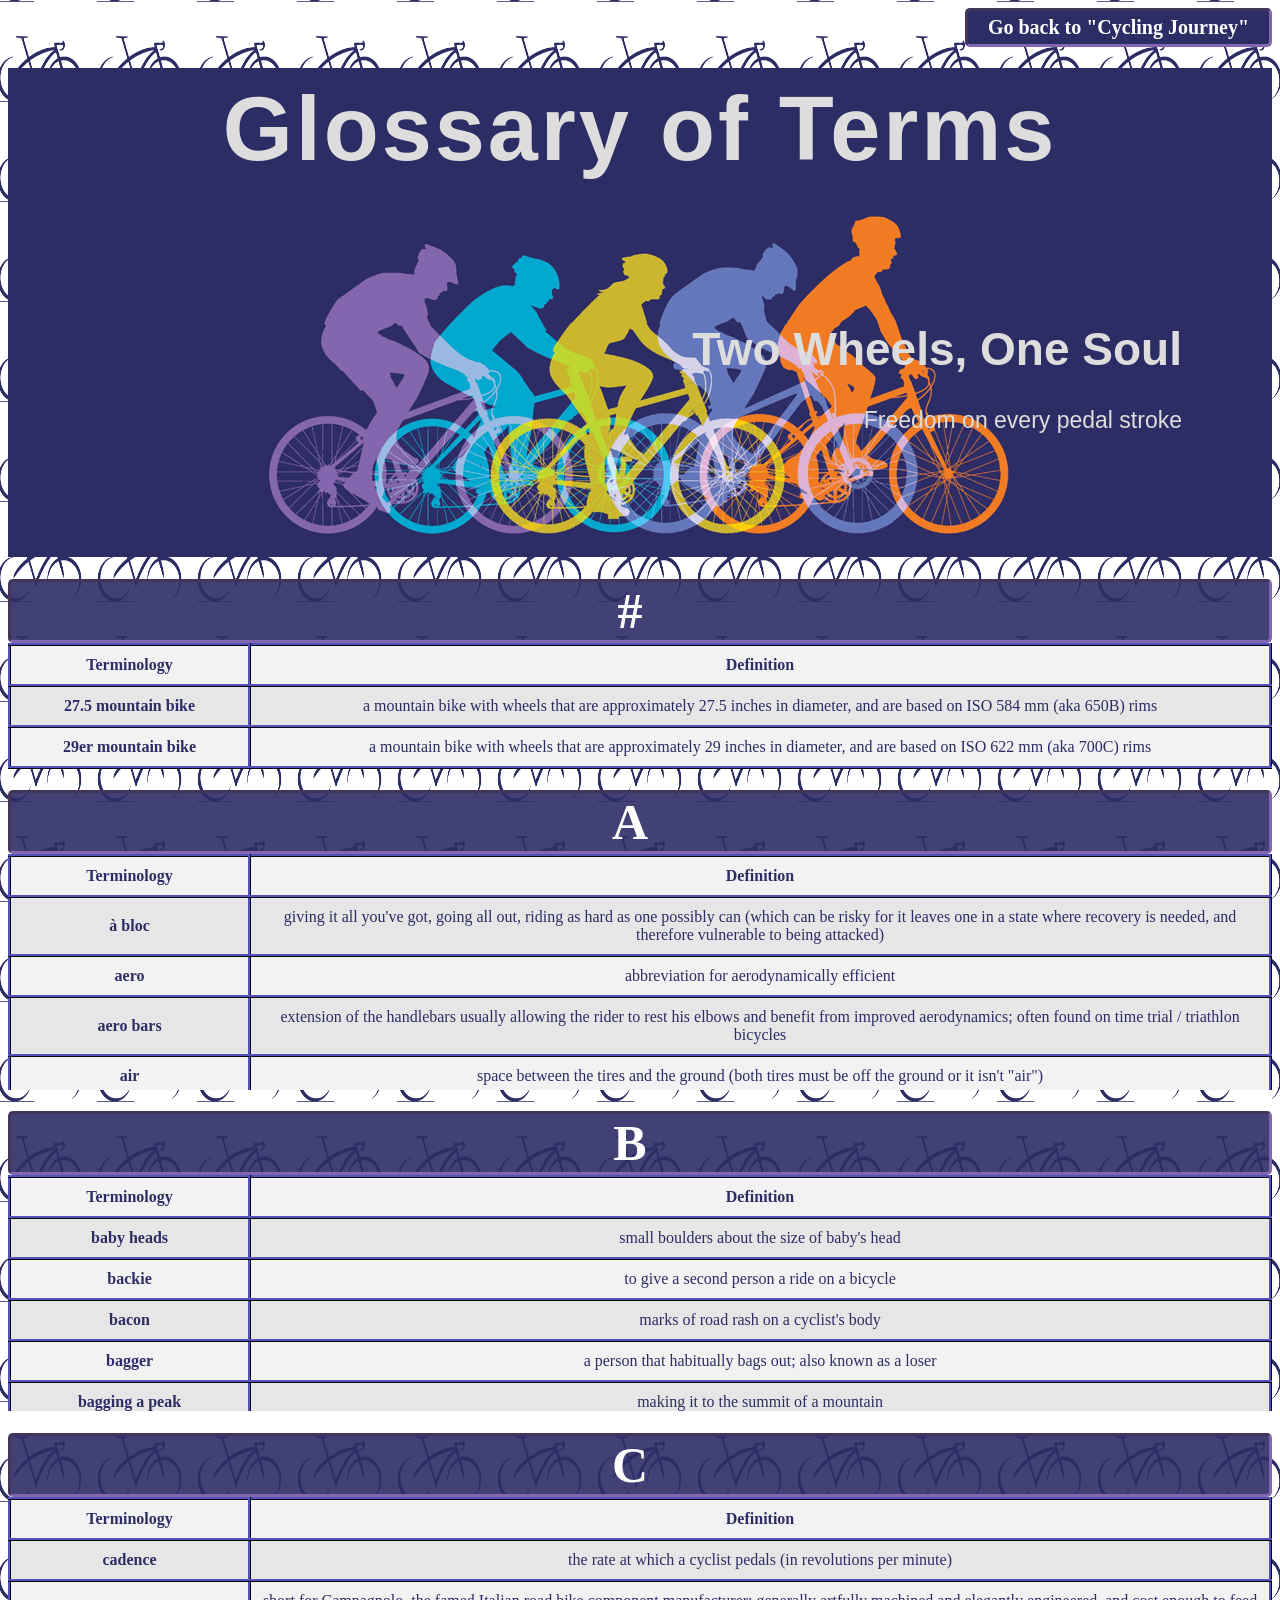
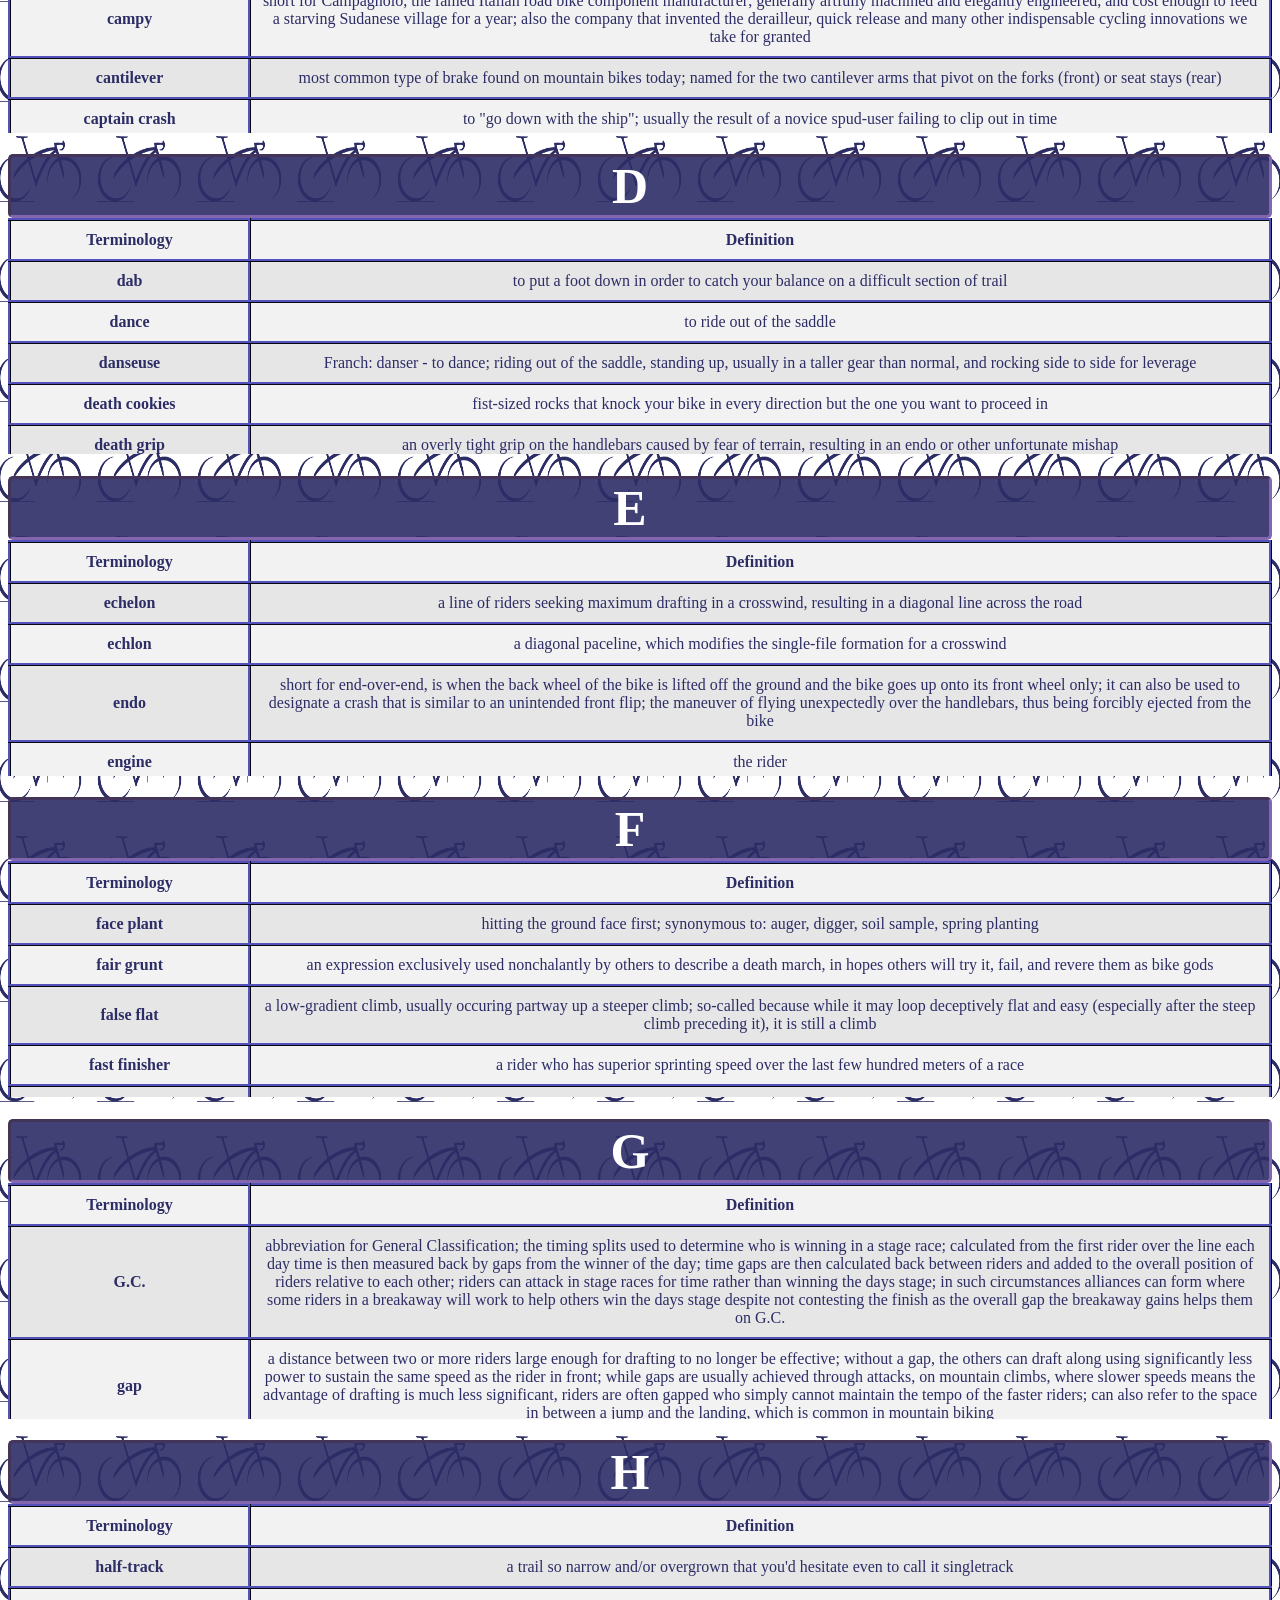
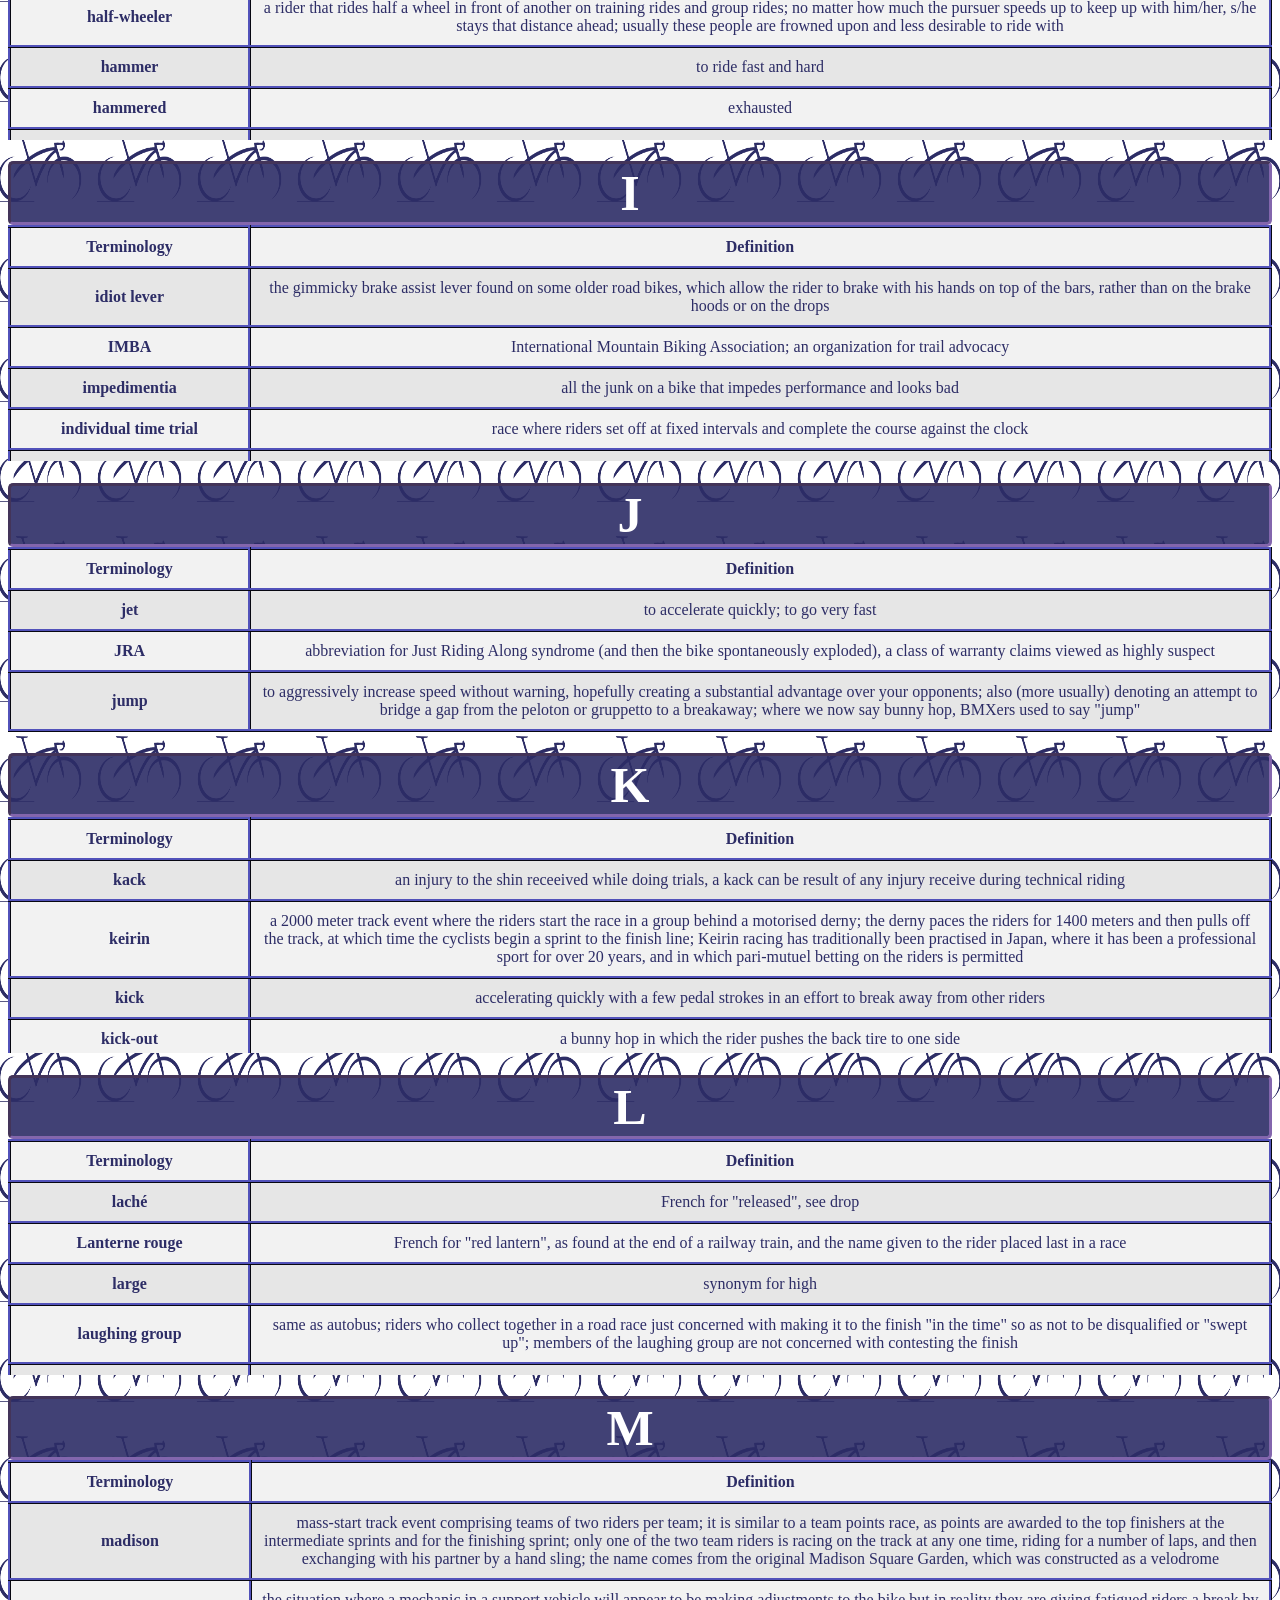
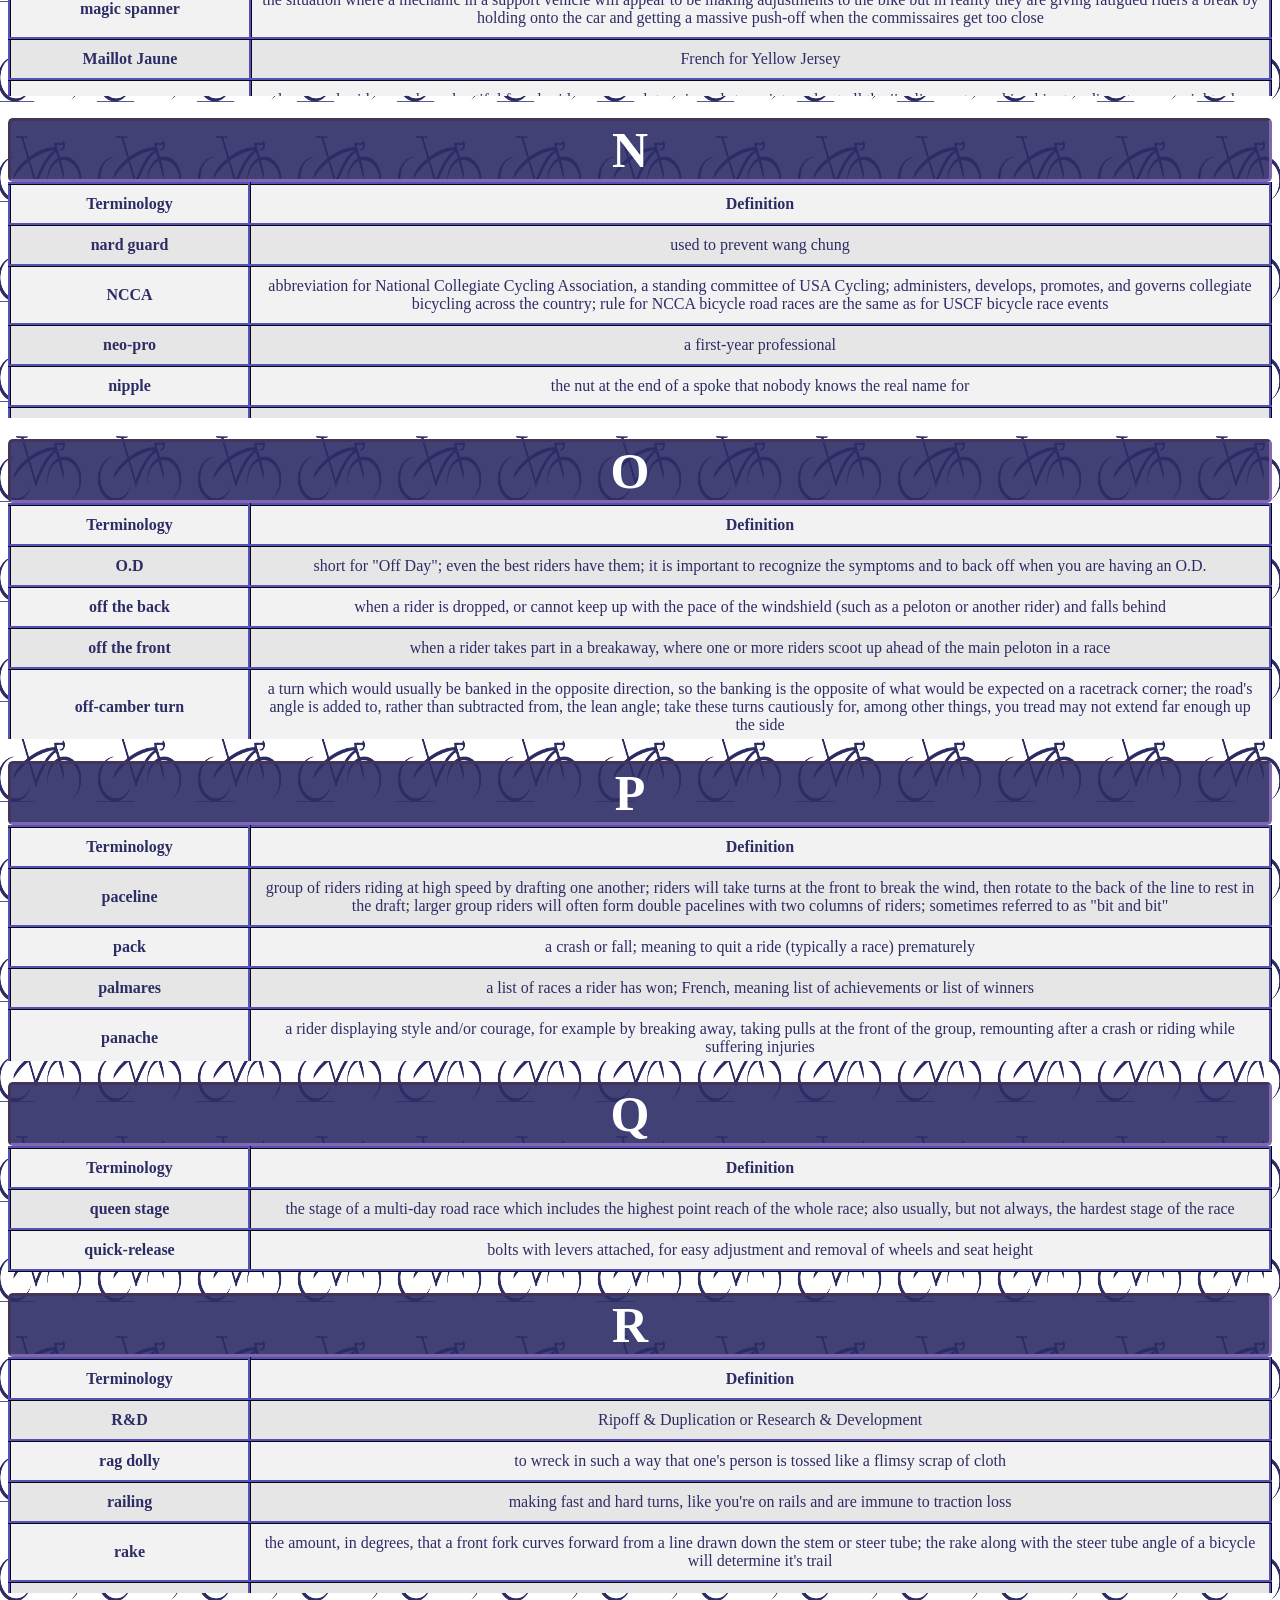
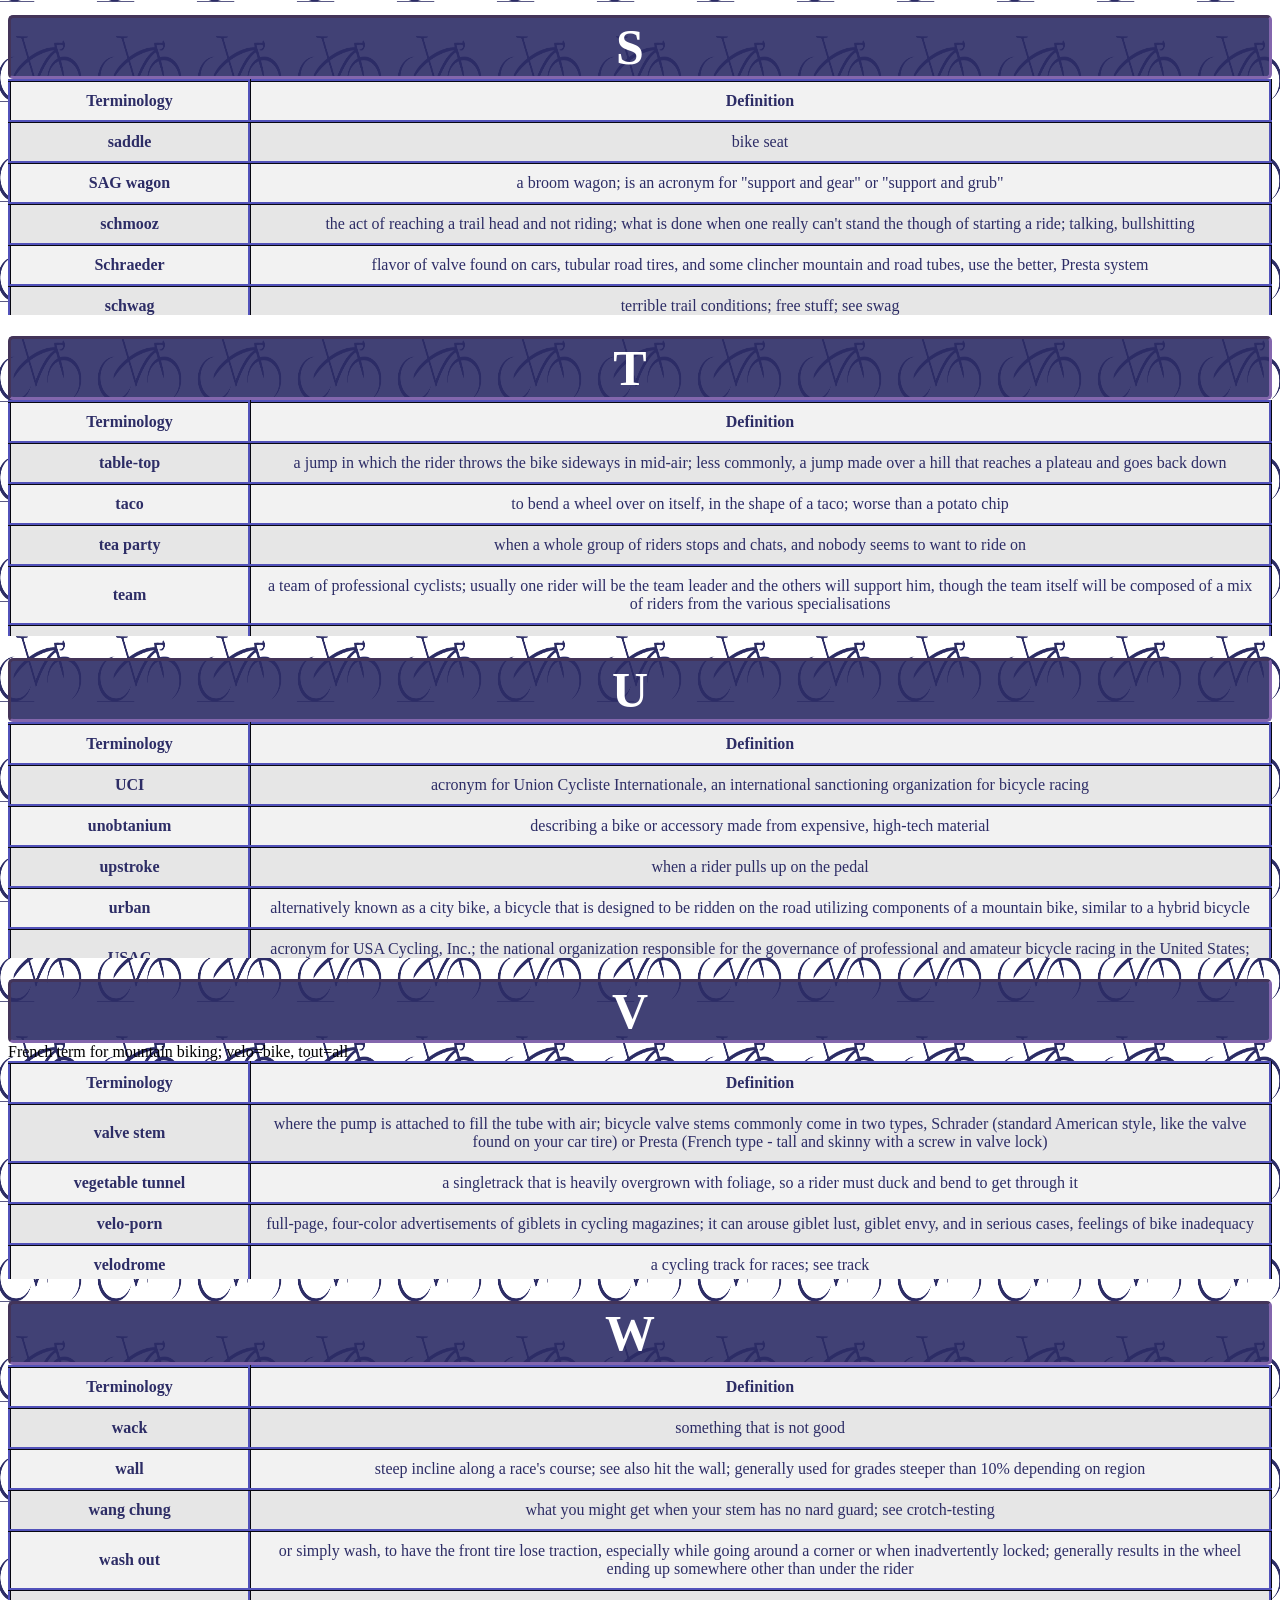
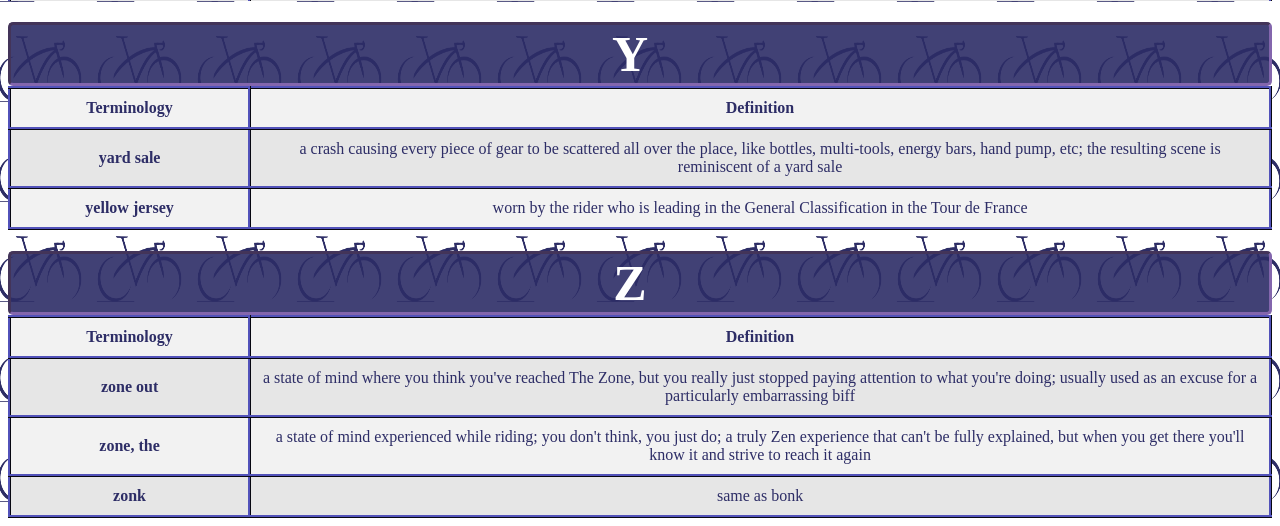
==== commit 30620c47: "Update index.html" ====
--- a/index.html
+++ b/index.html
@@ -10,6 +10,7 @@
   <!-- 07/13/2024 Update: Finished #, A, B, C-->
   <!-- 07/14/2024 Update: Finished D, E, F, G, H-->
   <!-- 07/18/2024 Update: Added table-container class, fixed width table columns in style.css; Finished I, J, K, L, M, N, O, P, Q, R, S -->
+  <!-- 07/19/2024 Update: Finished T, U, V, W, Y, Z -->
 
 <!DOCTYPE html>
 <html lang="en">
@@ -612,103 +613,103 @@
   <tr><td><b>tester</b></td><td>a time-trialist who tends to over-specialize in the discipline; slightly derogatory</td></tr>
   <tr><td><b>tête de la course</b></td><td>from French, literally "head of the race" - the leading cyclist or group of cyclists, when separated from (in front of) the peloton</td></tr>
   <tr><td><b>thrash</b></td><td> to cause severe damage to a trail, usually during the wet season</td></tr>
-  <tr><td><b></b></td><td></td></tr>
-  <tr><td><b></b></td><td></td></tr>
-  <tr><td><b></b></td><td></td></tr>
-  <tr><td><b></b></td><td></td></tr>
-  <tr><td><b></b></td><td></td></tr>
-  <tr><td><b></b></td><td></td></tr>
-  <tr><td><b></b></td><td></td></tr>
-  <tr><td><b></b></td><td></td></tr>
-  <tr><td><b></b></td><td></td></tr>
-  <tr><td><b></b></td><td></td></tr>
-  <tr><td><b></b></td><td></td></tr>
-  <tr><td><b></b></td><td></td></tr>
-  <tr><td><b></b></td><td></td></tr>
-  <tr><td><b></b></td><td></td></tr>
-  <tr><td><b></b></td><td></td></tr>
-  <tr><td><b></b></td><td></td></tr>
-  <tr><td><b></b></td><td></td></tr>
-  <tr><td><b></b></td><td></td></tr>
-  <tr><td><b></b></td><td></td></tr>
-  <tr><td><b></b></td><td></td></tr>
-  <tr><td><b></b></td><td></td></tr>
-  <tr><td><b></b></td><td></td></tr>
-  <tr><td><b></b></td><td></td></tr>
-  <tr><td><b></b></td><td></td></tr>
-  <tr><td><b></b></td><td></td></tr>
-  <tr><td><b></b></td><td></td></tr>
-  <tr><td><b></b></td><td></td></tr>
-  <tr><td><b></b></td><td></td></tr>
-  <tr><td><b></b></td><td></td></tr>
-  <tr><td><b></b></td><td></td></tr>
-  <tr><td><b></b></td><td></td></tr>
-  <tr><td><b></b></td><td></td></tr>
-  <tr><td><b></b></td><td></td></tr>
-  <tr><td><b></b></td><td></td></tr>
-  <tr><td><b></b></td><td></td></tr>
-  <tr><td><b></b></td><td></td></tr>
-  <tr><td><b></b></td><td></td></tr>
-  <tr><td><b></b></td><td></td></tr>
-  <tr><td><b></b></td><td></td></tr>
-  <tr><td><b></b></td><td></td></tr>
-  <tr><td><b></b></td><td></td></tr>
-  <tr><td><b></b></td><td></td></tr>
-  <tr><td><b></b></td><td></td></tr>
-  <tr><td><b></b></td><td></td></tr>
-  <tr><td><b></b></td><td></td></tr>
-  <tr><td><b></b></td><td></td></tr>
-  <tr><td><b></b></td><td></td></tr>
-  <tr><td><b></b></td><td></td></tr>
-  <tr><td><b></b></td><td></td></tr>
-  <tr><td><b></b></td><td></td></tr>
-  <tr><td><b></b></td><td></td></tr>
-  <tr><td><b></b></td><td></td></tr>
-  <tr><td><b></b></td><td></td></tr>
-  <tr><td><b></b></td><td></td></tr>
-  <tr><td><b></b></td><td></td></tr>
-  <tr><td><b></b></td><td></td></tr>
-  <tr><td><b></b></td><td></td></tr>
-  <tr><td><b></b></td><td></td></tr>
-  <tr><td><b></b></td><td></td></tr>
-  <tr><td><b></b></td><td></td></tr>
-  <tr><td><b></b></td><td></td></tr>
-  <tr><td><b></b></td><td></td></tr>
-  <tr><td><b></b></td><td></td></tr>
-  <tr><td><b></b></td><td></td></tr>
-  <tr><td><b></b></td><td></td></tr>
-  <tr><td><b></b></td><td></td></tr>
-  <tr><td><b></b></td><td></td></tr>
-  <tr><td><b></b></td><td></td></tr>
-  <tr><td><b></b></td><td></td></tr>
-  <tr><td><b></b></td><td></td></tr>
-  <tr><td><b></b></td><td></td></tr>
-  <tr><td><b></b></td><td></td></tr>
-  <tr><td><b></b></td><td></td></tr>
-  <tr><td><b></b></td><td></td></tr>
-  <tr><td><b></b></td><td></td></tr>
-  <tr><td><b></b></td><td></td></tr>
-  <tr><td><b></b></td><td></td></tr>
-  <tr><td><b></b></td><td></td></tr>
-  <tr><td><b></b></td><td></td></tr>
-  <tr><td><b></b></td><td></td></tr>
-  <tr><td><b></b></td><td></td></tr>
-  <tr><td><b></b></td><td></td></tr>
-  <tr><td><b></b></td><td></td></tr>
-  <tr><td><b></b></td><td></td></tr>
-  <tr><td><b></b></td><td></td></tr>
-  <tr><td><b></b></td><td></td></tr>
-  <tr><td><b></b></td><td></td></tr>
-  <tr><td><b></b></td><td></td></tr>
-  <tr><td><b></b></td><td></td></tr>
-  <tr><td><b></b></td><td></td></tr>
-  <tr><td><b></b></td><td></td></tr>
-  <tr><td><b></b></td><td></td></tr>
-  <tr><td><b></b></td><td></td></tr>
-  <tr><td><b></b></td><td></td></tr>
-  <tr><td><b></b></td><td></td></tr>
-  <tr><td><b></b></td><td></td></tr>
-  <tr><td><b></b></td><td></td></tr>
+  <tr><td><b>three-hour tour</b></td><td>a MTB ride that looks like a piece of cake at the outset but turns out to be a death march; derived from the theme song to ""Gilligan's Island"</td></tr>
+  <tr><td><b>ti</b></td><td>pronounced "tie", it's the periodic-table abbreviation for titanium, and just about the only chemistry-class vestige that a rider should sprinkle into the conversation</td></tr>
+  <tr><td><b>ticket collector</b></td><td>a rider that sits at the back of a breakaway but doesn't take a pull, thus the rider gets a free ride similar to a ticket collector on a train who rides for free</td></tr>
+  <tr><td><b>tifosi</b></td><td>commonly refers to fans along the roadside at professional road cycling races in Italy such as Tirreno-Adriatico, Milan-San Remo, the Giro d'Italia, and the Giro di Lombardia</td></tr>
+  <tr><td><b>time trial</b></td><td>bicycle race events in which individuals or small teams of riders ride the same route and distance separately for elapsed time; generally started at preset intervals and held on an out-and-back or circuit course, and are generally 15 or 40 km, but dozens of lengths are sanctioned; a race against the clock where riders are started separately (ranging from 30 seconds to 5 minutes apart); the winner of the race is determined by the fastest person across the course; no drafting may be employed in a time trial as it is a solo race event</td></tr>
+  <tr><td><b>time trialist</b></td><td>a rider that can generate relatively high power over long periods of time (5 minutes to an hour or more) in a race against the clock</td></tr>
+  <tr><td><b>to stick the knife in</b></td><td>to finish off a group of riders who are about to crack; the perpetrator knows (or guesses) he has better overall energy than his competitors, presumably after making them suffer with numerous accelerations; the ensuing violent acceleration is referred to as "sticking the knife in" while a number of riders, if not all, are dropped</td></tr>
+  <tr><td><b>toe clips</b></td><td>a clip-and-strap system that connects a rider's feet and toes to her pedals; usually don't require special shoes</td></tr>
+  <tr><td><b>tombstone</b></td><td>one of those damn little rocks protruding out of the trail which you don't notice because you are having a heart-attack climbing the hill</td></tr>
+  <tr><td><b>top tube</b></td><td>the part of the frame that attaches the head tube to the seat tube</td></tr>
+  <tr><td><b>topo</b></td><td>short for United States Geological Survey topographic map</td></tr>
+  <tr><td><b>tornado</b></td><td>to balance on your front wheel while turning your back wheel 90-180 degrees in either direction</td></tr>
+  <tr><td><b>track</b></td><td>an oval cycling track for races, banked at up to 50 degrees; cycling tracks are usually, but not always indoors; bicycling or cycle tracks are also called velodromes; an Olympic track is generally 250m long</td></tr>
+  <tr><td><b>Track Left!</b></td><td>a signal to gape at the passing rider on your left, generally accompanied with a sharp movement to veer right into his path</td></tr>
+  <tr><td><b>Track Right!</b></td><td>a signal to the slowpoke ahead to look around for a hidden turnoff to the left, so he'll get the hell out of your way because there isn't any room to pass on singletrack anyway</td></tr>
+  <tr><td><b>track stand</b></td><td>(from fixed-gear track racing) a maneuver where the rider stops the bike and remains standing on the bicycle without putting a foot on the ground for balance; balancing in place on 2 wheels, usually standing on the pedals</td></tr>
+  <tr><td><b>track wobble</b></td><td>when the rider stops the bike and attempts to remain standing, but can't do it very well; characterized by rolling forward, violent movements of the front wheel, and a distressed expression on the rider's face</td></tr>
+  <tr><td><b>trail</b></td><td>the distance between the point created by the projection of the bicycle steer tube axis to the ground and the contact patch of a tire; this determines how a bike will steer; a bicycle with a lot of trail will be "stable" and one with minimal trail will be "nimble", in the negative connotation "stable" will become "sluggish" and "nimble" becomes "nervious"</td></tr>
+  <tr><td><b>trail angel</b></td><td>a generous individual or group of individuals that provide acts of kindness to participants of outdoor events, on hiking trails or various biking routes; closely associated with trail magic; commonly referred to in online hiking journals as friends of hikers, relatives or other persons who whill often provide food, transportation, etc. to hikers on the trail</td></tr>
+  <tr><td><b>trail swag</b></td><td>equipment or accessories dropped by other bikers and found on the trail</td></tr>
+  <tr><td><b>train</b></td><td>a method in stage races to get a sprinter to the front of a bunch sprint and launched; the sprinter's team riders will form a line, usually within 5k of the finish and take turns to build up speed - the last rider in the train will be protected (drafting) until a short distance from the finish; perfected by HTC and Mark Cavendish</td></tr>
+  <tr><td><b>trainer</b></td><td>a piece of equipment that a bicycle stands on so that the rear wheel can spin while the bicycle is stationary, allowing stationary riding; these are usually used when the conditions outside are bad</td></tr>
+  <tr><td><b>trials</b></td><td>the art of hopping onto large objects on your bike, for those who can't go fast and have no endurance; not to be confused with time trials, which is just the opposite</td></tr>
+  <tr><td><b>tricked out</b></td><td>when a bike has the latest and hottest components</td></tr>
+  <tr><td><b>triple-butted</b></td><td>tubing with two butts of differing thickness, such as 0.9/0.6/0.8 mm</td></tr>
+  <tr><td><b>true sprinter</b></td><td>also known as old school sprinter; a rider who excels primarily in sprint finishes on flat to mildly uphill terrain; often too heavy to compete in longer or steeper uphill courses</td></tr>
+  <tr><td><b>tubular types</b></td><td>cycle tyres that have the inner tube permanently stitched inside the casing; they are held in place using glue or glue-tape, and are affixed to rims which lack the sidewalls characteristic of a hook-bead rim; take very high pressure (up to 10 bar of 145 psi, or higher for racing and track-specific tires) which reduces their rolling resistance; they typically result in wheelsets that are lower in overall weight that comparable clincher wheels, because of the shape of the rim, the tire construction, and the lack of rim strips; can be ridden at lower pressures than clinchers without the risk of pinch flats, because of the shape of the rim, which makes them well-suited to cyclo-cross, especially in muddy conditions where low tire pressures are used; however, they are difficult to replace and repair and are generally more expensive than clinchers; also called sew-ups, tubies, or tub</td></tr>
+  <tr><td><b>tubulars</b></td><td>also known as sew-ups, lightweight road tires and rims with the tread directly on the tube, which is glued right onto a rim without bead hooks; do have tubes inside, but because the tube is totally "sewn up" it is not visible without disassembly of the tire; most popular for racing as the construction can be used to make a very light tire; they require glue to change and for this reason have become primarily obsolete to the "clincher tire" for convenience; opposite of clincher tires, which require a rim with a bead hook and typically use a separate inner tube inside</td></tr>
+  <tr><td><b>tuck</b></td><td>a riding position, generally a contorted one with the head and torso low, back flat, and arms close in for aerodynamics</td></tr>
+  <tr><td><b>turbo-trainer</b></td><td>a trainer that spins a fan assembly at the same time (for pedal resistance and air flow)</td></tr>
+  <tr><td><b>turn</b></td><td>a rider sharing the workload on a pace line; in a breakaway the riders expect to share the work equally in "turns"; a rider who doesn't take his turn is "sitting on the break"</td></tr>
+  <tr><td><b>tweak</b></td><td>a jump during which the rider twists the handlebars back and forth in mid-air, the more times the better; to slightly injure a part of the body or the bike in a crash; to make a minor adjustment; when something isn't quite right</td></tr>
+</table></div>
+<h1></h1>
+<div class="table-container"><div class="logo">U</div>
+<table id="table22">
+  <tr><th>Terminology</th><th>Definition</th></tr> 
+  <tr><td><b>UCI</b></td><td>acronym for Union Cycliste Internationale, an international sanctioning organization for bicycle racing</td></tr>
+  <tr><td><b>unobtanium</b></td><td>describing a bike or accessory made from expensive, high-tech material</td></tr>
+  <tr><td><b>upstroke</b></td><td>when a rider pulls up on the pedal</td></tr>
+  <tr><td><b>urban</b></td><td>alternatively known as a city bike, a bicycle that is designed to be ridden on the road utilizing components of a mountain bike, similar to a hybrid bicycle</td></tr>
+  <tr><td><b>USAC</b></td><td>acronym for USA Cycling, Inc.; the national organization responsible for the governance of professional and amateur bicycle racing in the United States; the USCF, NCCA, NORBA, & USPRO organizations are part of USA Cycling</td></tr>
+  <tr><td><b>USCF</b></td><td>abbreviation for the United States Cycling Federation; as a member association of USAC, the USCF oversees the conduct of road, track, and cyclocross bicycle racing in the United States</td></tr>
+  <tr><td><b>USPRO</b></td><td>acronym for the United States Professional Racing Organization; serves as the governing body for professional racing and is an affiliate organization of USAC</td></tr>
+</table></div>
+<h1></h1>
+<div class="table-container"><div class="logo">V</div>
+<table id="table23">
+  <tr><th>Terminology</th><th>Definition</th></tr> 
+  <tr><td><b>valve stem</b></td><td>where the pump is attached to fill the tube with air; bicycle valve stems commonly come in two types, Schrader (standard American style, like the valve found on your car tire) or Presta (French type - tall and skinny with a screw in valve lock)</td></tr>
+  <tr><td><b>vegetable tunnel</b></td><td>a singletrack that is heavily overgrown with foliage, so a rider must duck and bend to get through it</td></tr>
+  <tr><td><b>velo-porn</b></td><td>full-page, four-color advertisements of giblets in cycling magazines; it can arouse giblet lust, giblet envy, and in serious cases, feelings of bike inadequacy</td></tr>
+  <tr><td><b>velodrome</b></td><td>a cycling track for races; see track</td></tr>
+  <tr><td><b>void</b></td><td>to empty the contents of one's bladder; a deep chasm that you have to clear or you will die</td></tr>
+  <tr><td><b>VTT</b></td><td>Velo Tout-Terrain</td>French term for mountain biking; velo=bike, tout=all</tr>
+  <tr><td><b>vultures</b></td><td>race spectators who gather at a technical point of the course where a crash is more likely to occur</td></tr>
+</table></div>
+<h1></h1>
+<div class="table-container"><div class="logo">W</div>
+<table id="table24">
+  <tr><th>Terminology</th><th>Definition</th></tr> 
+  <tr><td><b>wack</b></td><td>something that is not good</td></tr>
+  <tr><td><b>wall</b></td><td>steep incline along a race's course; see also hit the wall; generally used for grades steeper than 10% depending on region</td></tr>
+  <tr><td><b>wang chung</b></td><td>what you might get when your stem has no nard guard; see crotch-testing</td></tr>
+  <tr><td><b>wash out</b></td><td>or simply wash, to have the front tire lose traction, especially while going around a corner or when inadvertently locked; generally results in the wheel ending up somewhere other than under the rider</td></tr>
+  <tr><td><b>washboard</b></td><td>small, regular undulations of the soil surface that make for a very rough ride</td></tr>
+  <tr><td><b>water carrier</b></td><td>referred to in French as a 'Domestique' - these are the members of a team who chase down competitors and try to neutralize their efforts and they will often protect their team leader from the wind by surrounding him; when a leader has to get a repair or stop to answer nature his domestiques will stay with him and pace him back up to the peloton; they are called "water carriers" because they are the ones designated to go back to the team car and pick up water bottles and bring them back up to the leader and other members of the team; in Italian, the term is "gregario"</td></tr>
+  <tr><td><b>weight weenie</b></td><td>a cyclist that is concerned about the weight of his or her bicycle or its components; a bike owner (not even necessarily a rider) who is more concerned with how many milligrams a certain component saves off the bike's total weight than with how to be a better rider</td></tr>
+  <tr><td><b>wheelie</b></td><td>lifting the front wheel of the bicycle in the air - through force transmitted through the pedals - whilst riding and continuing to ride on only the back wheel; the rider maintains the wheelie by applying pedalstrokes and rear brake in order to balance the bicycle on only the rear wheel</td></tr>
+  <tr><td><b>wheelsucker</b></td><td>a rider who sits on the rear wheel of others in a group or on another rider, enjoying the draft but not working; also leeching</td></tr>
+  <tr><td><b>white knuckle</b></td><td>to rapidly descend on a trail that's sheer gonzo when you were expecting a cake walk</td></tr>
+  <tr><td><b>wild pigs</b></td><td>poorly adjusted brake pads that squeal in use</td></tr>
+  <tr><td><b>winky</b></td><td>a reflector</td></tr>
+  <tr><td><b>winter bike</b></td><td>a racing bicycle adapted for use in winter seasons; typically these are less expensive and incorporate mudguards, which are rarely present on their modern summer counterparts</td></tr>
+  <tr><td><b>wipe out</b></td><td>a crash</td></tr>
+  <tr><td><b>with</b></td><td>in contexts such as "riding with" and "finished with" used to mean "next to each other or one behind another, close enough to be drafting"</td></tr>
+  <tr><td><b>WOL</b></td><td>abbreviation of wide outside lane; an outside lane on a roadway that is wide enough to be safely shared side-by-side by a bicycle and motor vehicle; the road may be marked with partial lane markings to designate the portion of the lane to be used by bicycles</td></tr>
+  <tr><td><b>WOMBATS</b></td><td>WOmen's Mountain Biking And Tea Society, a Marin-based organization founded by writer and former MTB racer Jacquie Phelan</td></tr>
+  <tr><td><b>wonky</b></td><td>not functioning properly</td></tr>
+  <tr><td><b>work</b></td><td>to do "turns on the front", to aid a group of riders by sharing the workload of working against air resistance by "pulling on the front" of the group; similar to pull</td></tr>
+  <tr><td><b>wrench</b></td><td>a bike mechanic; see also tech and mechanic</td></tr>
+</table></div>
+<h1></h1>
+<div class="table-container"><div class="logo">Y</div>
+<table id="table25">
+  <tr><th>Terminology</th><th>Definition</th></tr> 
+  <tr><td><b>yard sale</b></td><td>a crash causing every piece of gear to be scattered all over the place, like bottles, multi-tools, energy bars, hand pump, etc; the resulting scene is reminiscent of a yard sale</td></tr>
+  <tr><td><b>yellow jersey</b></td><td>worn by the rider who is leading in the General Classification in the Tour de France</td></tr>
+</table></div>
+<h1></h1>
+<div class="table-container"><div class="logo">Z</div>
+<table id="table26">
+  <tr><th>Terminology</th><th>Definition</th></tr> 
+  <tr><td><b>zone out</b></td><td>a state of mind where you think you've reached The Zone, but you really just stopped paying attention to what you're doing; usually used as an excuse for a particularly embarrassing biff</td></tr>
+  <tr><td><b>zone, the</b></td><td>a state of mind experienced while riding; you don't think, you just do; a truly Zen experience that can't be fully explained, but when you get there you'll know it and strive to reach it again</td></tr>
+  <tr><td><b>zonk</b></td><td>same as bonk</td></tr>
+</table></div>
 </table>
 </body>
 </html>
--- a/styles.css
+++ b/styles.css
@@ -31,9 +31,12 @@
     font-size: 50px;
     font-weight: bold;
     letter-spacing: 20px;
+    position: sticky;
     text-align: center;
     text-transform: uppercase;
+    top: 0;
     word-spacing: 15px;
+    z-index: 2;
   }
 
 
@@ -147,6 +150,12 @@
   text-align: right;
 }
 
+.table-container {
+  width: 100%;
+  max-height: 300px; /* Adjust height as needed */
+  overflow-y: auto;
+}
+
 table {
   border-collapse: collapse;
   width: 100%;
@@ -171,4 +180,13 @@
   color: #2d2d66;
 }
 
-</style>+/* Set fixed widths for columns */
+th:nth-child(1), td:nth-child(1) {
+  width: 100px;
+}
+  
+th:nth-child(2), td:nth-child(2) {
+  width: 500px;
+}
+
+</style>
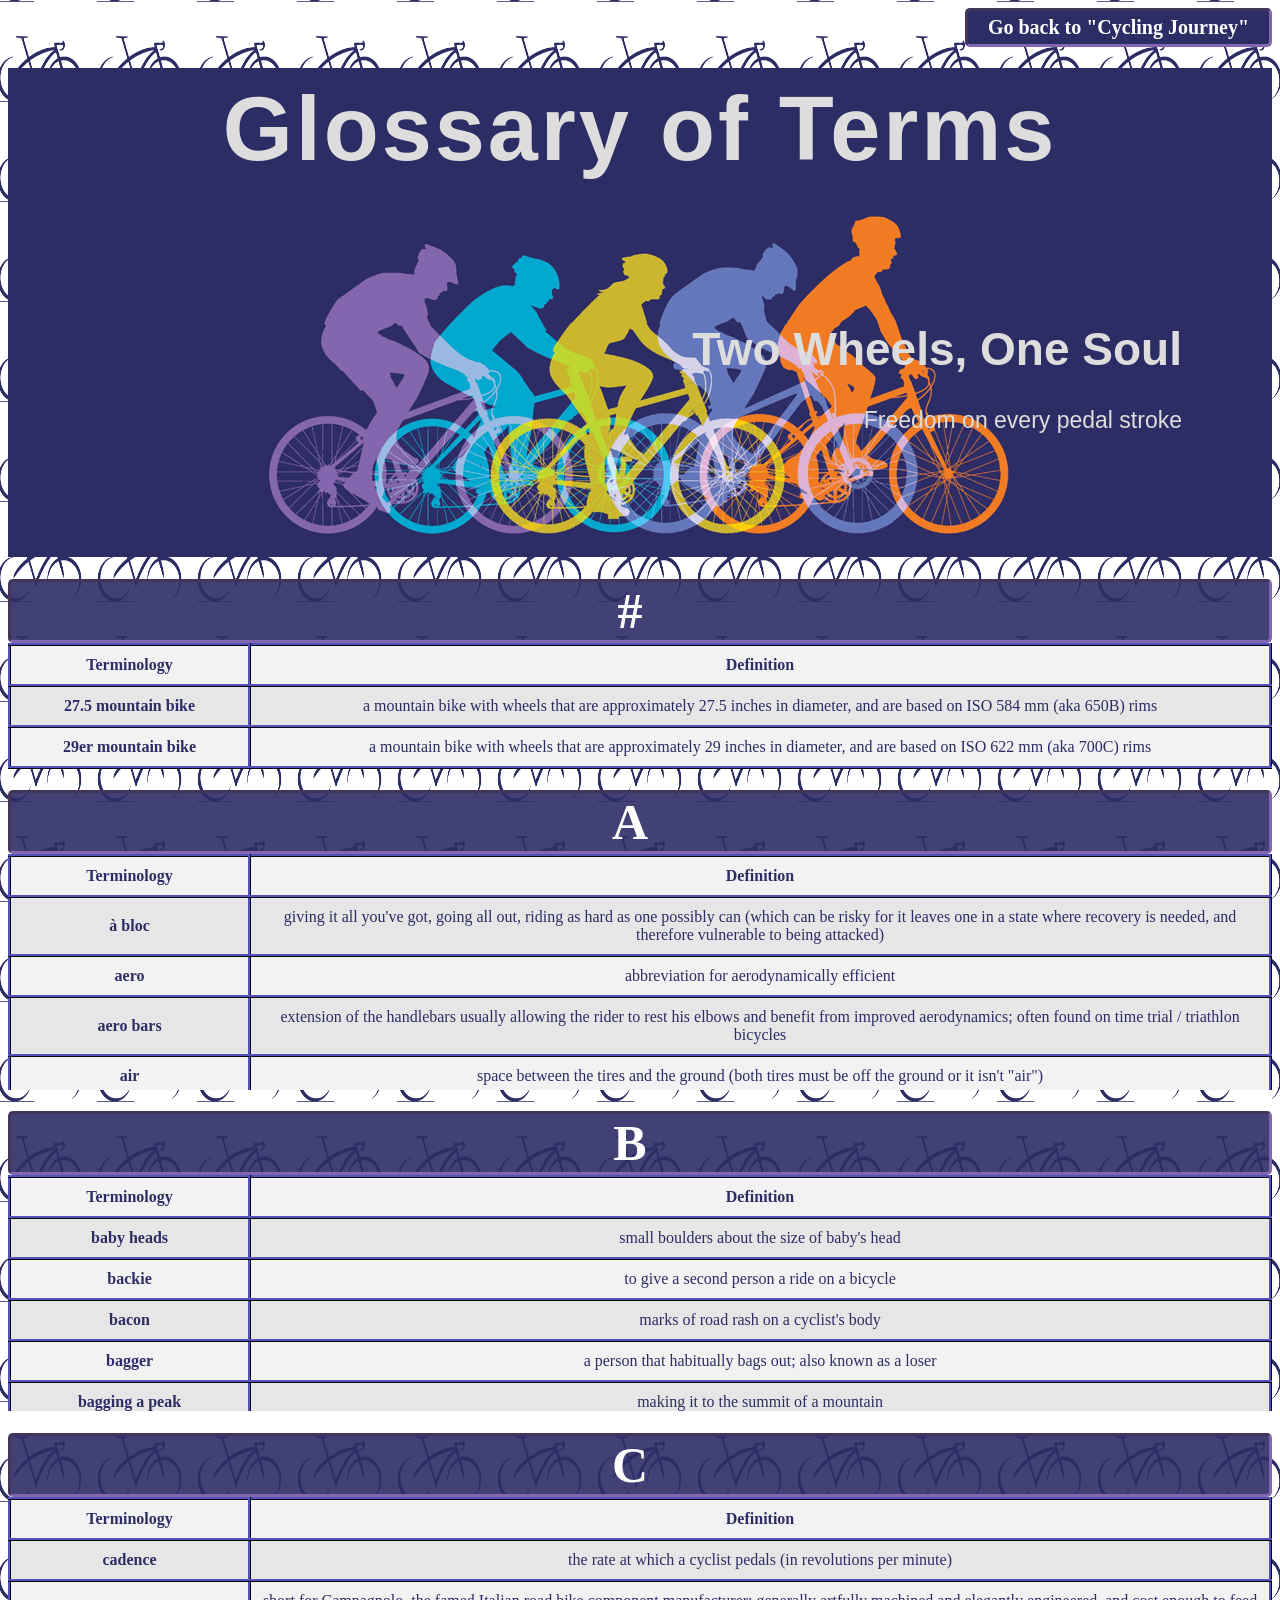
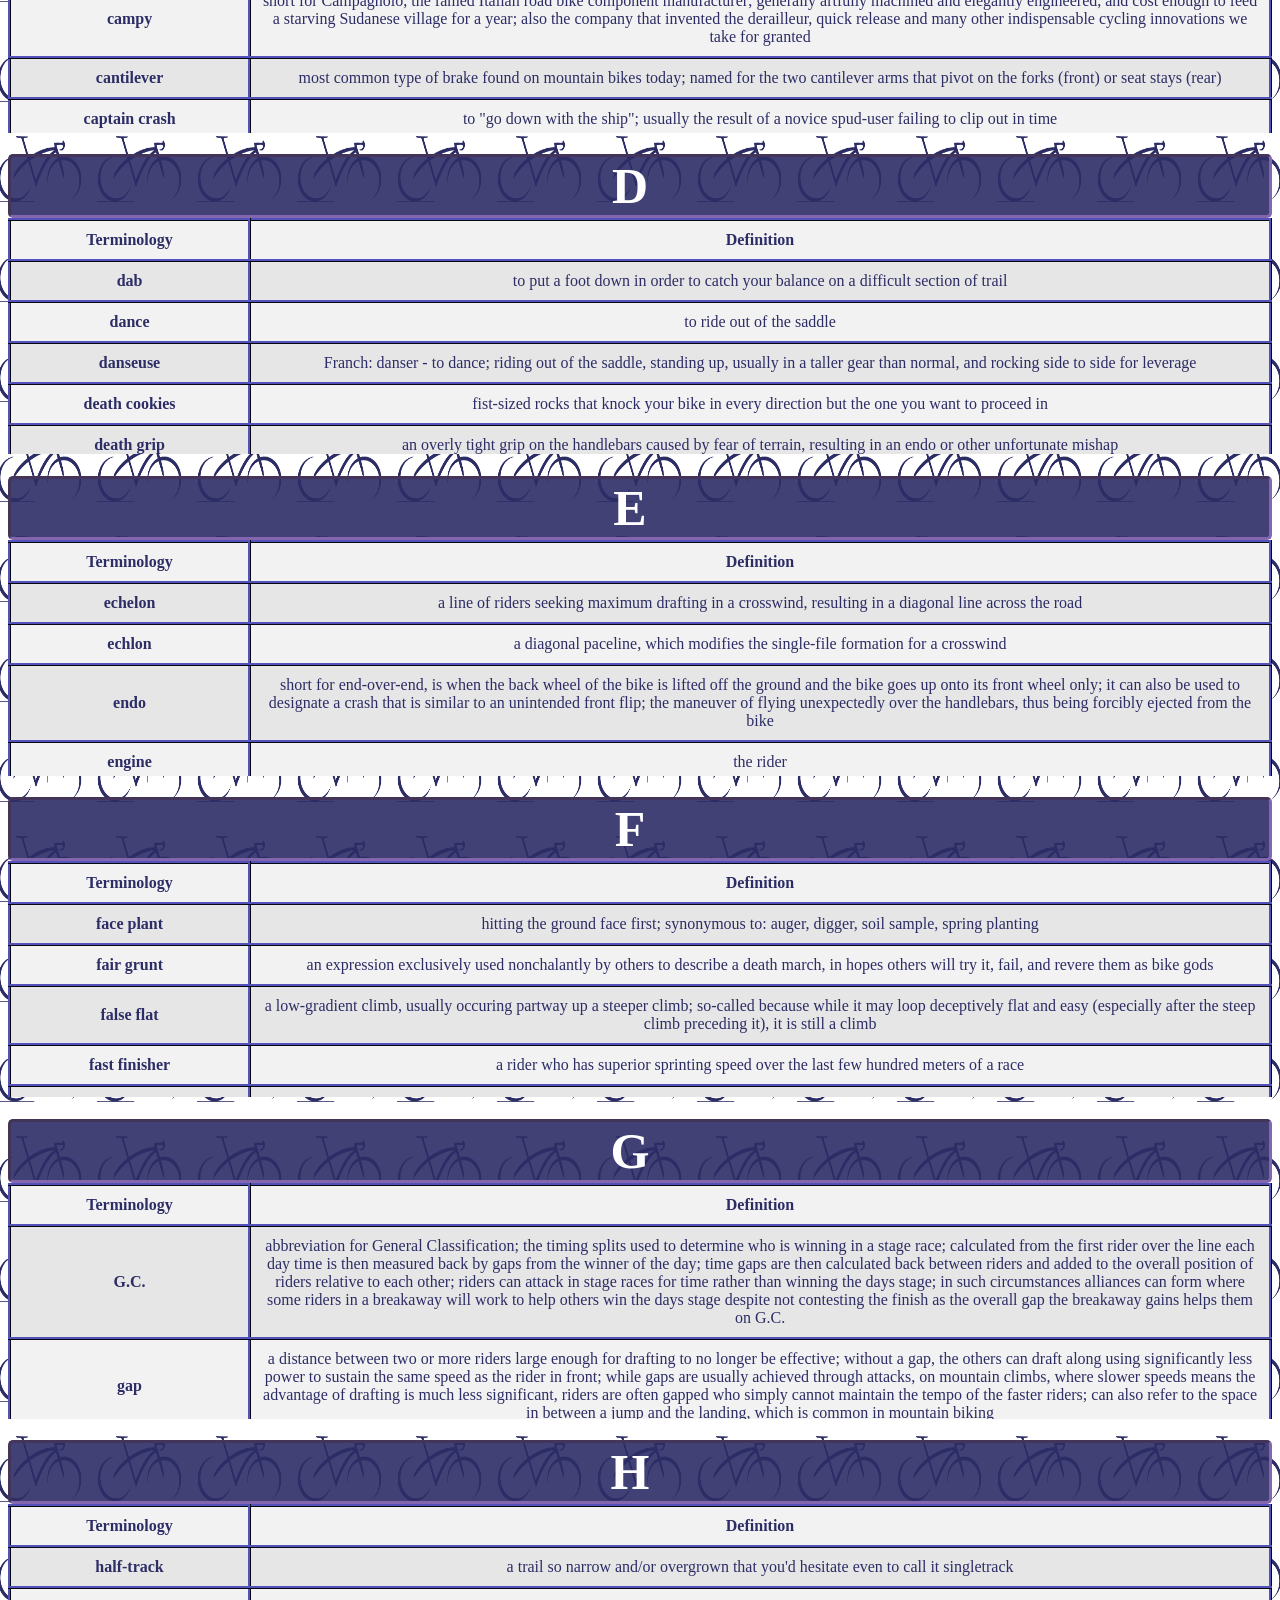
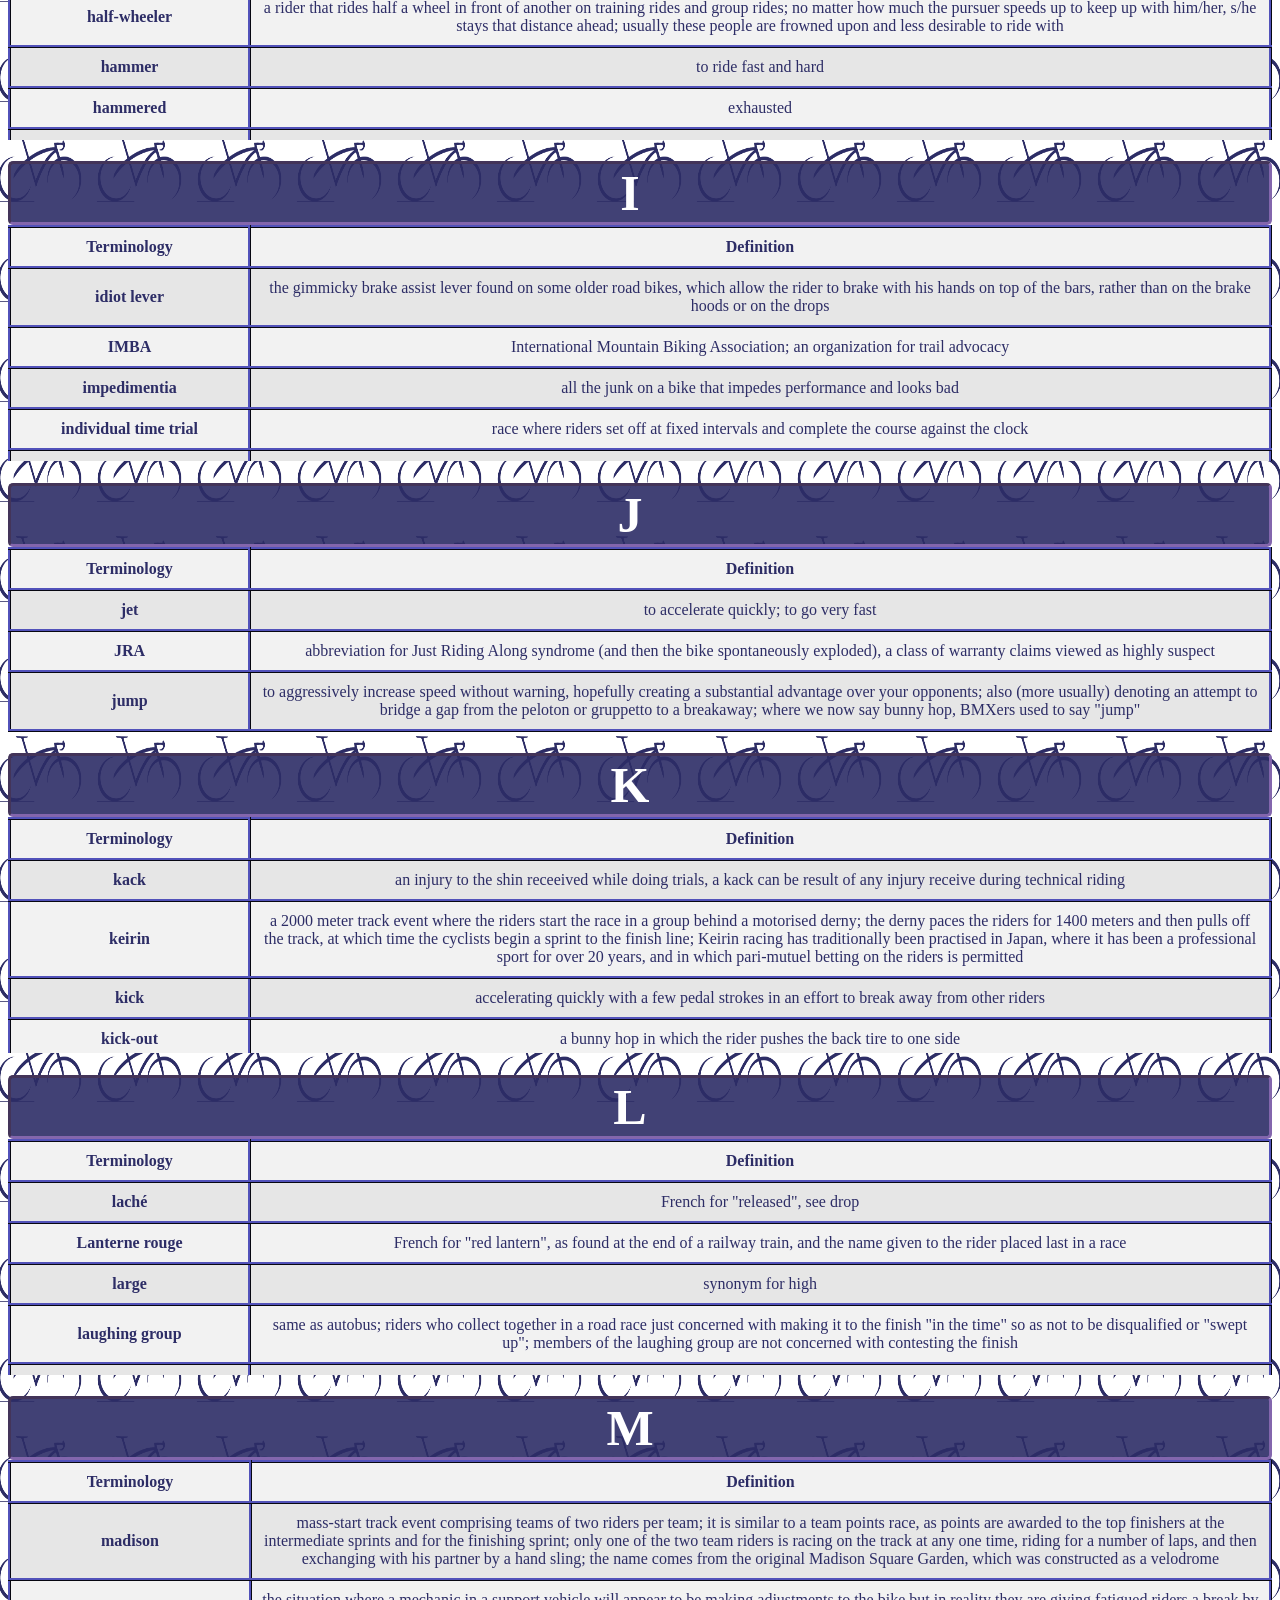
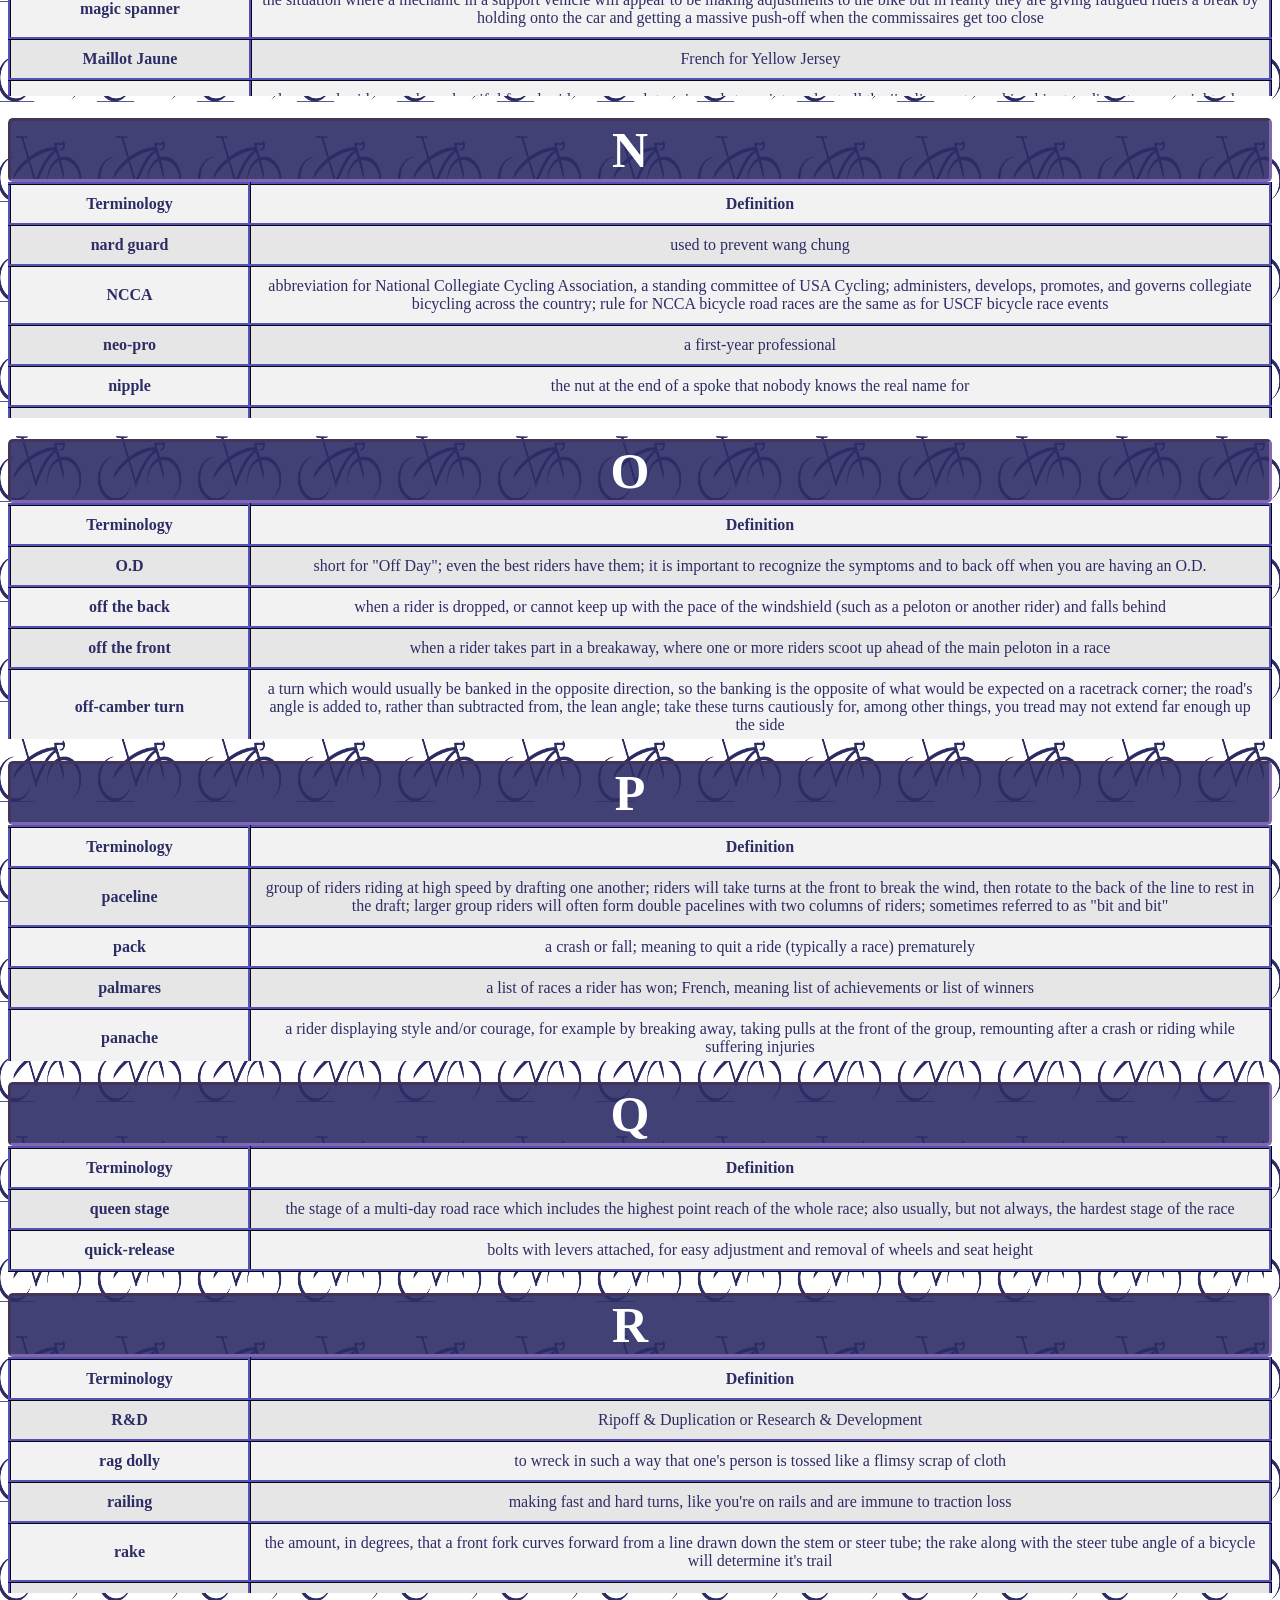
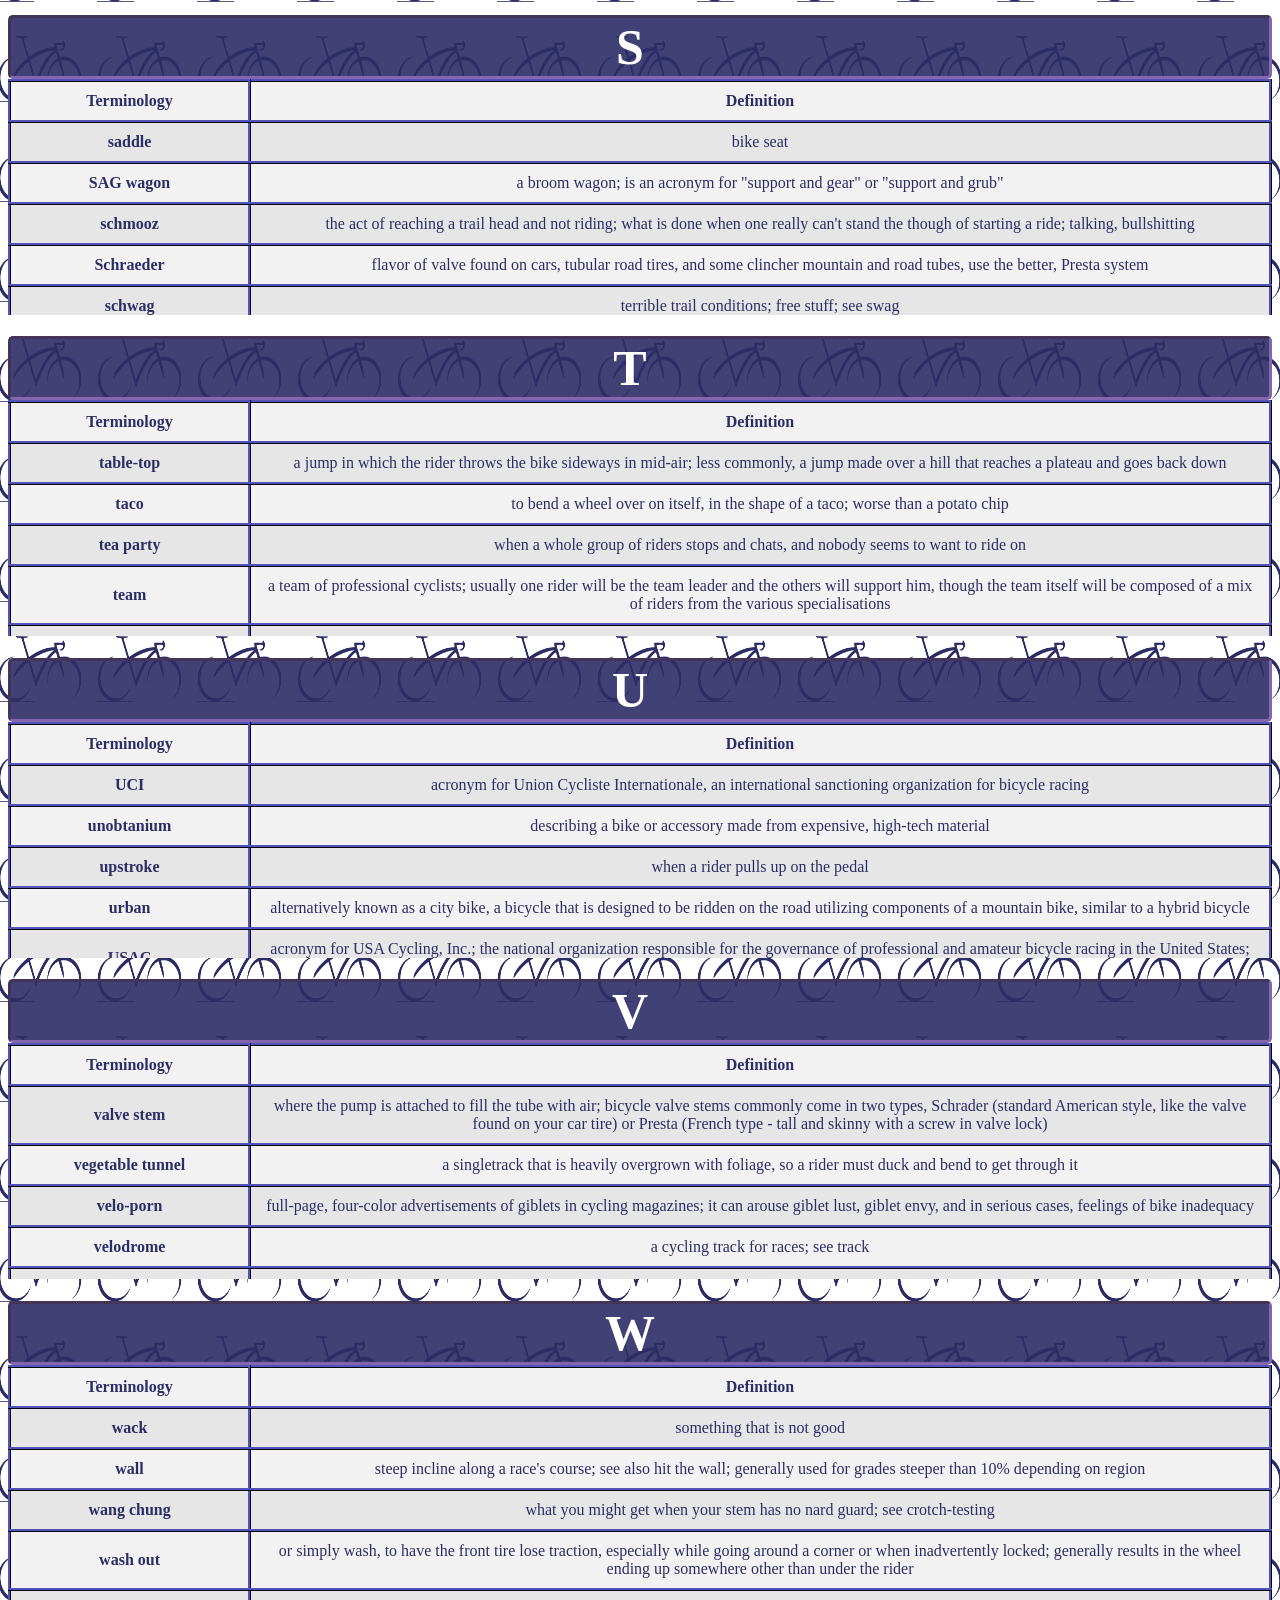
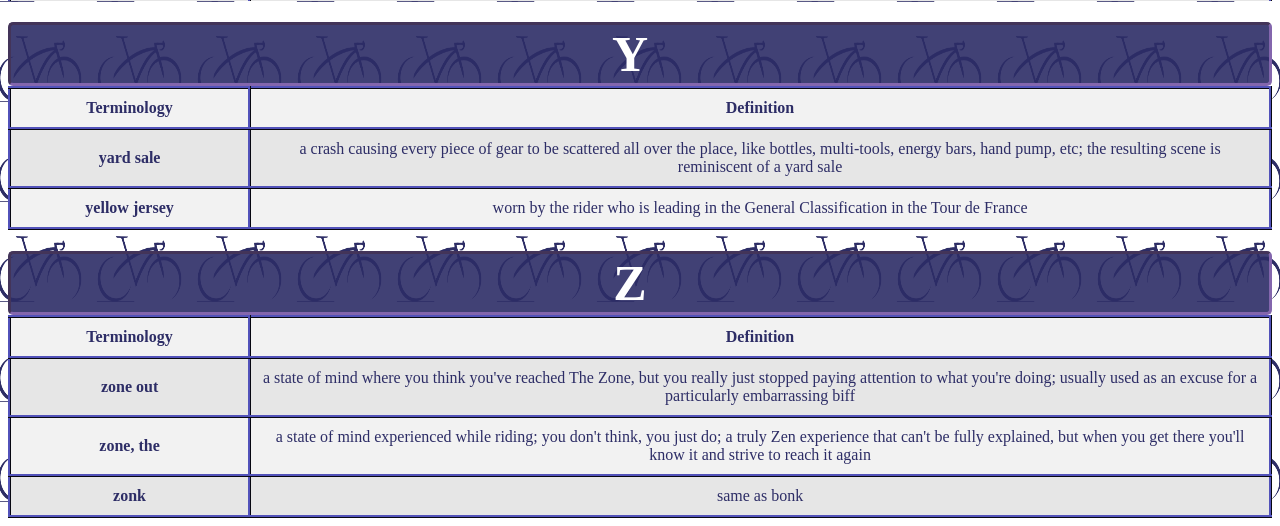
==== commit 798b73ed: "Update index.html" ====
--- a/index.html
+++ b/index.html
@@ -667,7 +667,7 @@
   <tr><td><b>velo-porn</b></td><td>full-page, four-color advertisements of giblets in cycling magazines; it can arouse giblet lust, giblet envy, and in serious cases, feelings of bike inadequacy</td></tr>
   <tr><td><b>velodrome</b></td><td>a cycling track for races; see track</td></tr>
   <tr><td><b>void</b></td><td>to empty the contents of one's bladder; a deep chasm that you have to clear or you will die</td></tr>
-  <tr><td><b>VTT</b></td><td>Velo Tout-Terrain</td>French term for mountain biking; velo=bike, tout=all</tr>
+  <tr><td><b>VTT</b></td><td>Velo Tout-Terrain, French term for mountain biking; velo=bike, tout=all</td></tr>
   <tr><td><b>vultures</b></td><td>race spectators who gather at a technical point of the course where a crash is more likely to occur</td></tr>
 </table></div>
 <h1></h1>
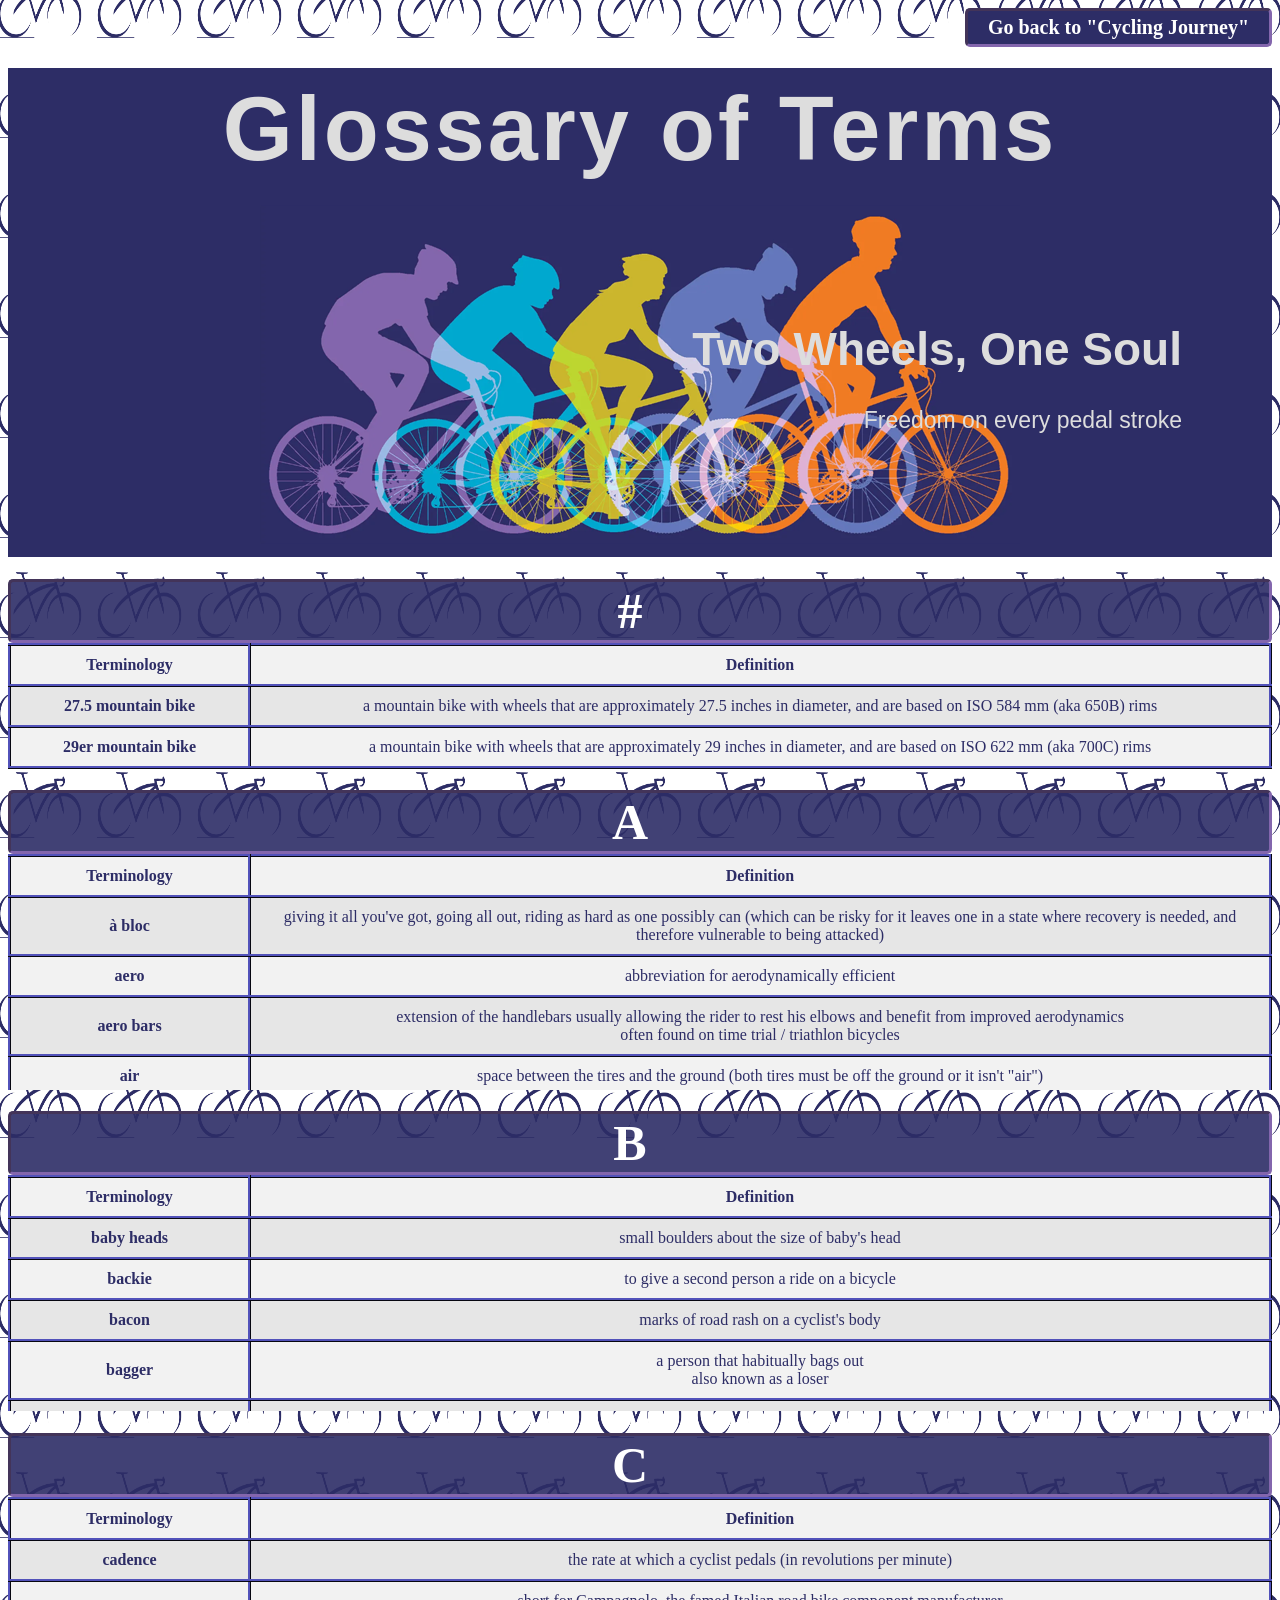
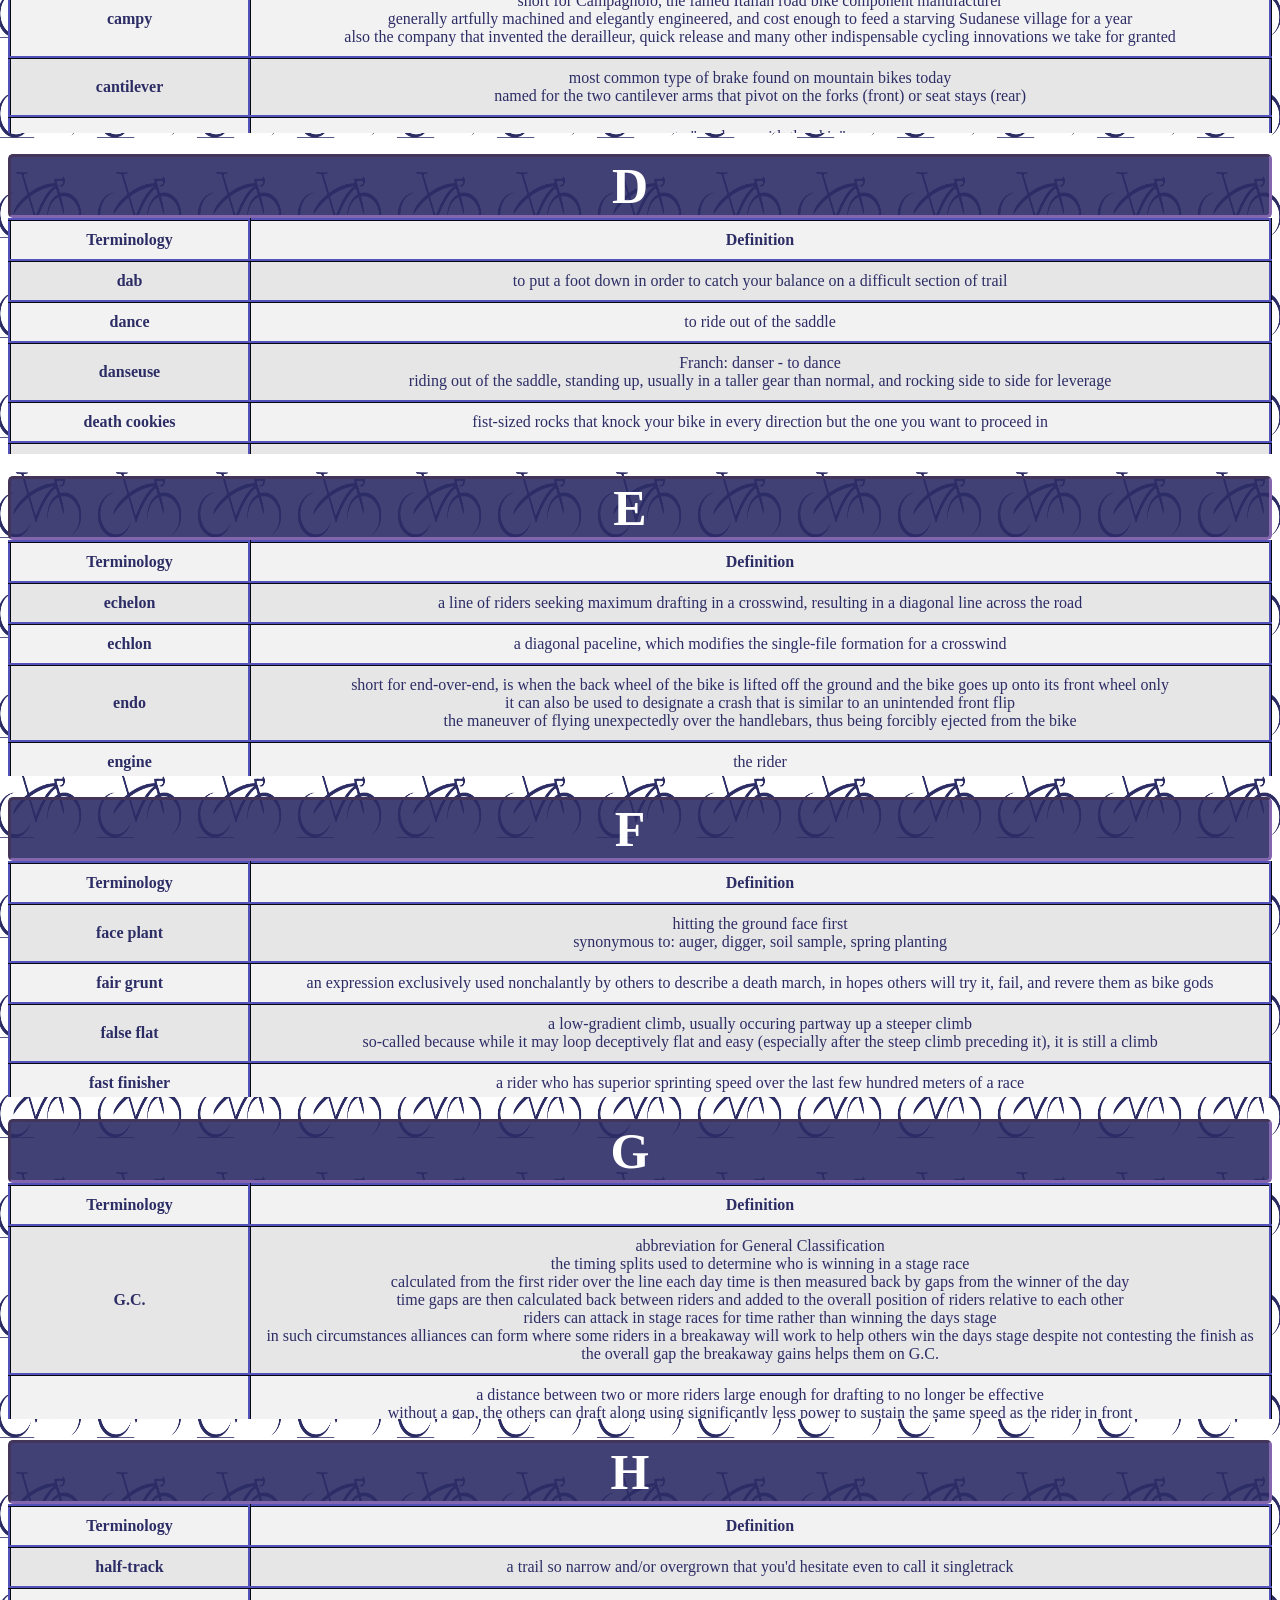
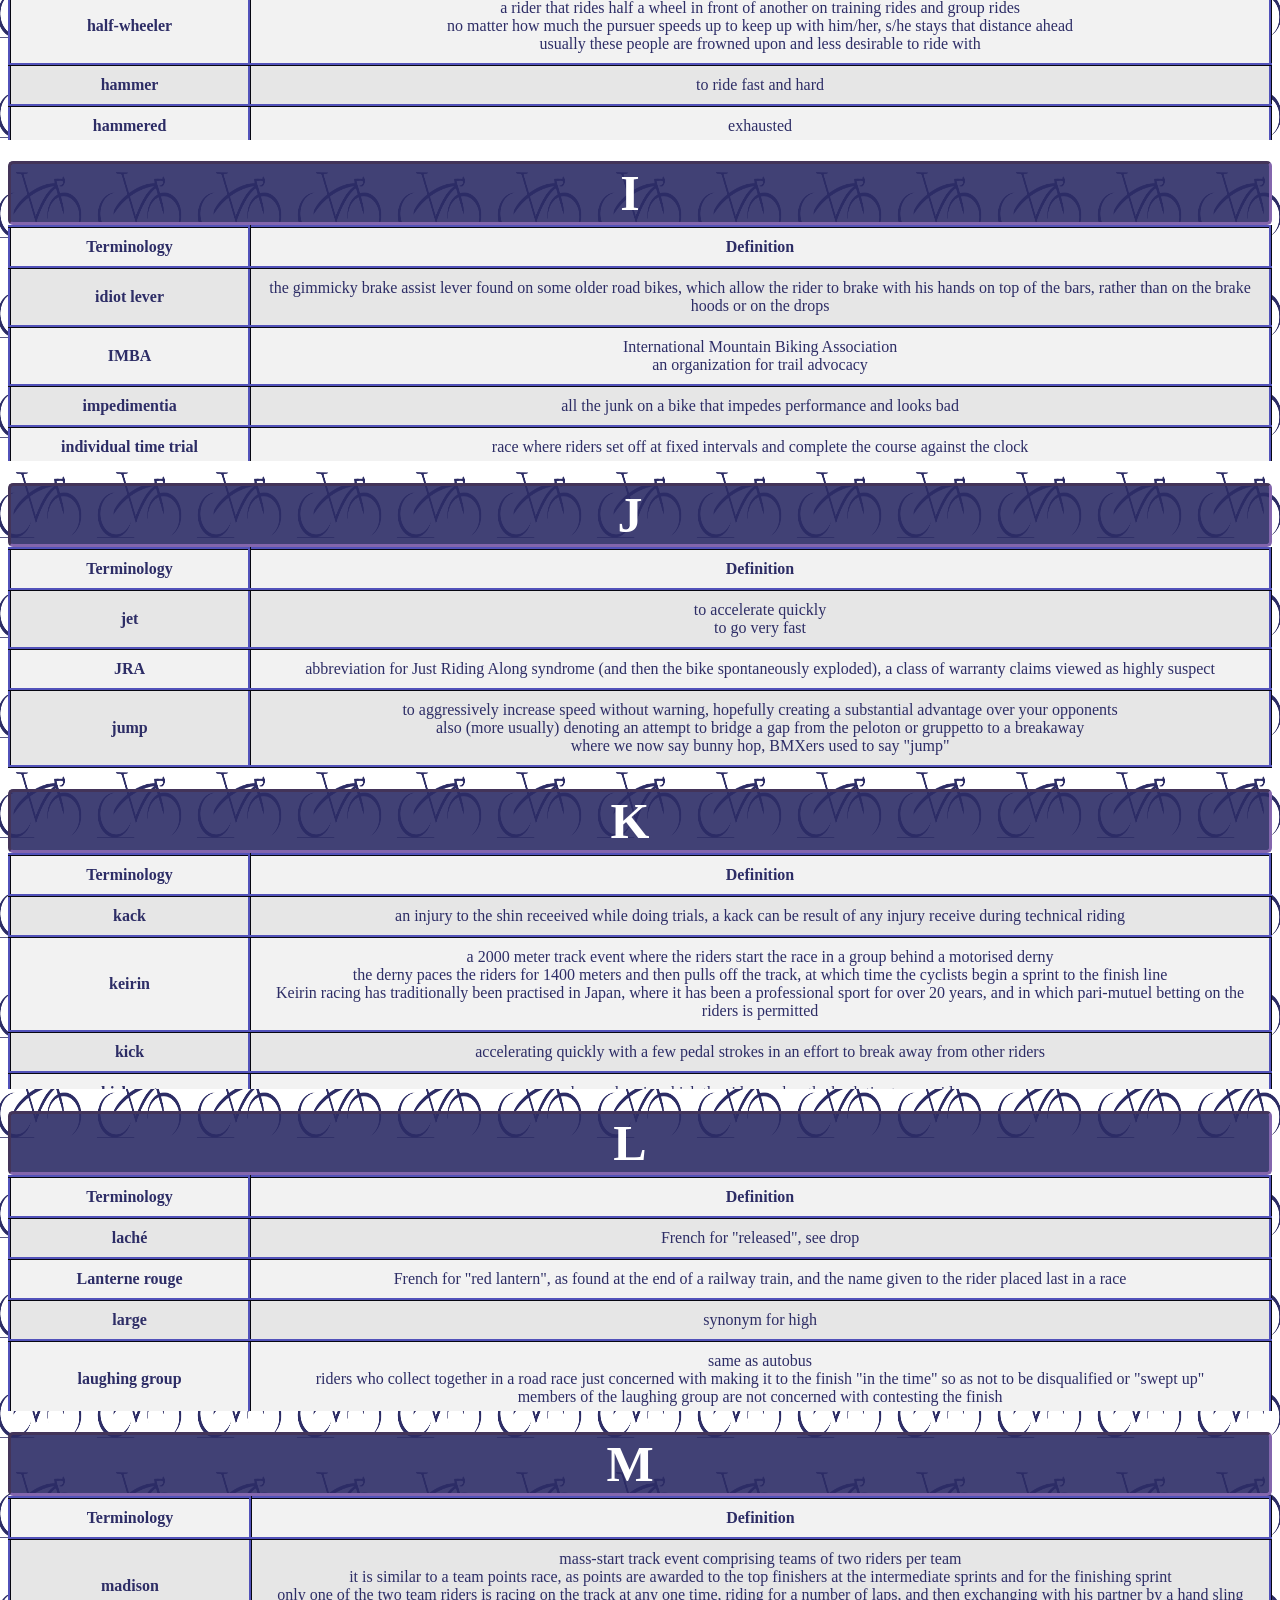
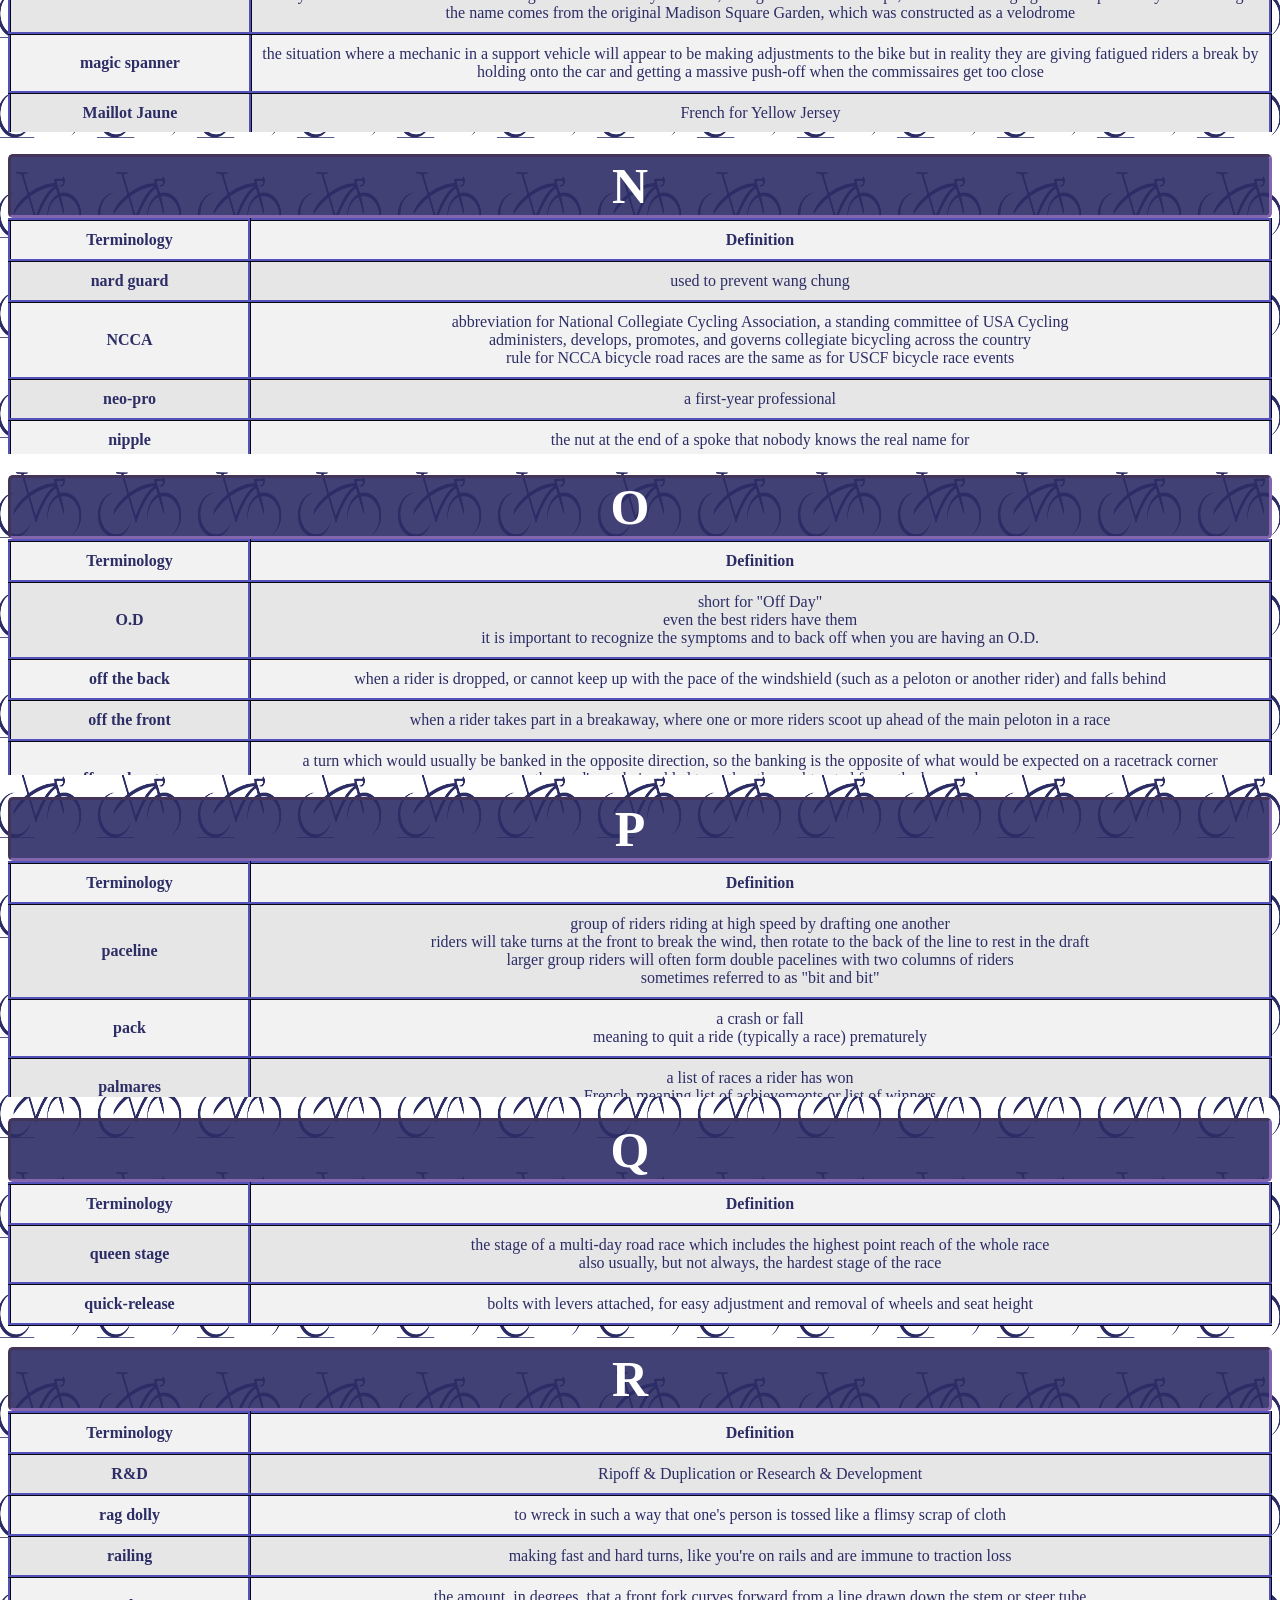
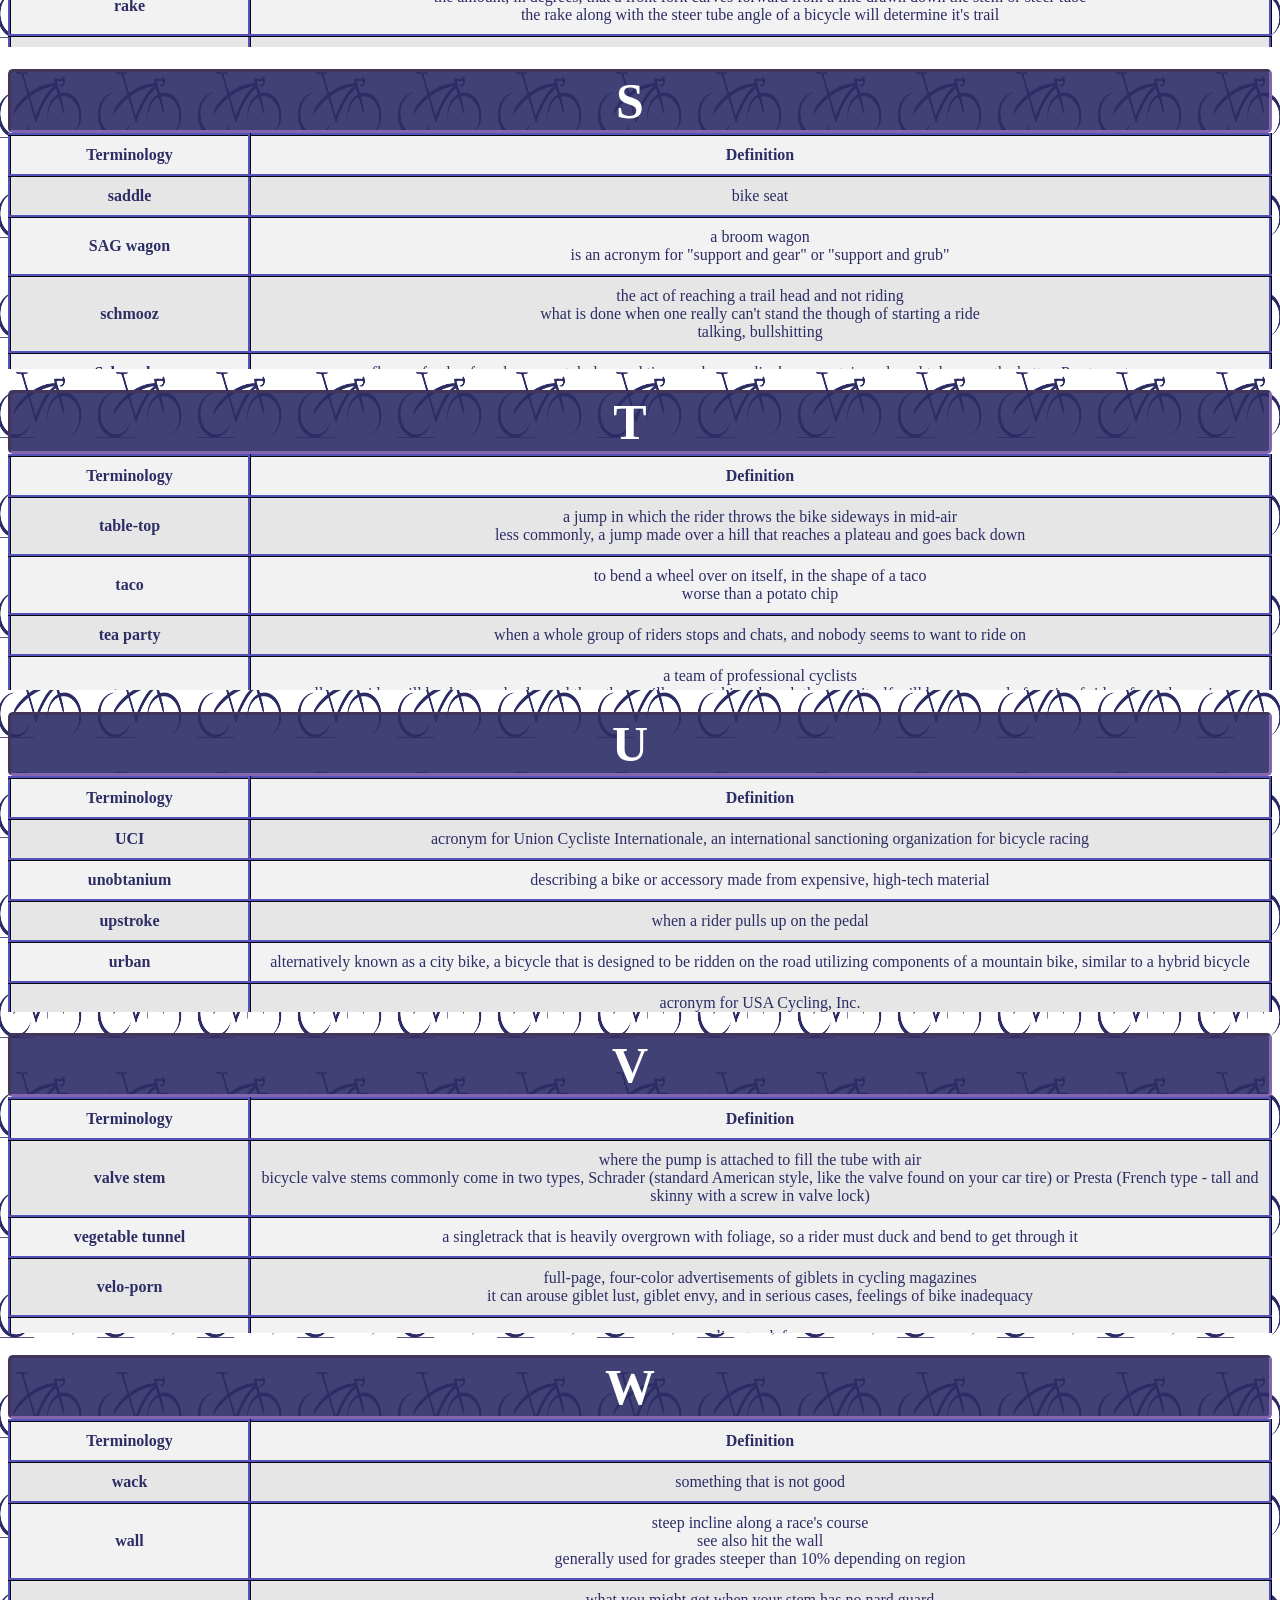
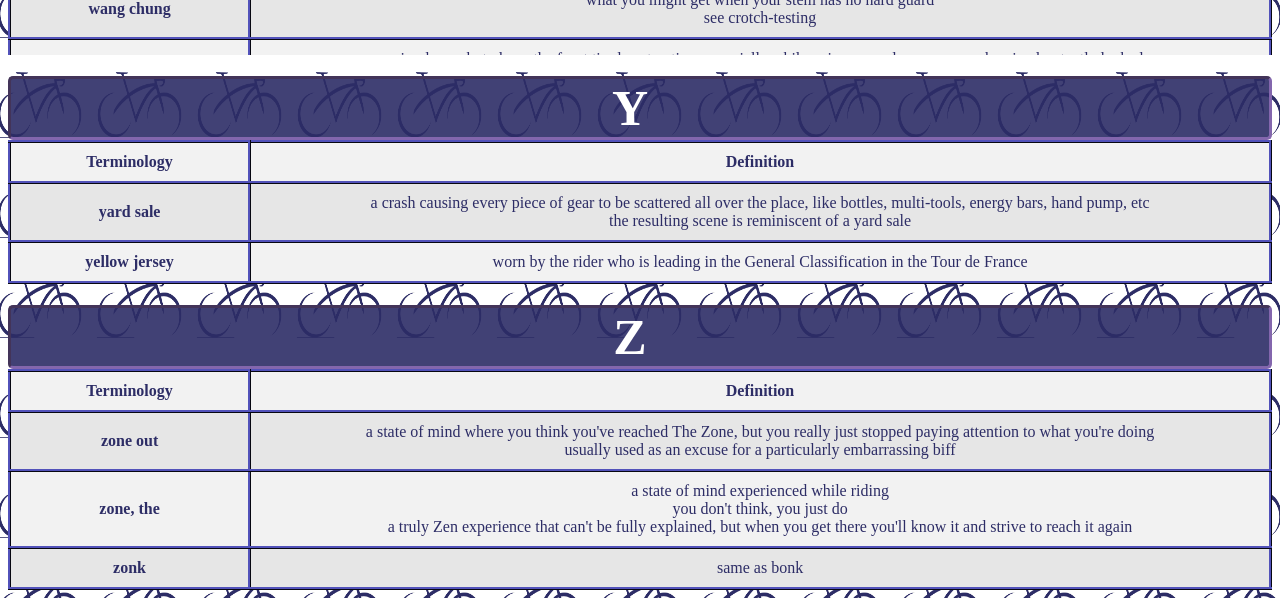
==== commit 23ffedde: "Update index.html" ====
--- a/index.html
+++ b/index.html
@@ -9,8 +9,9 @@
 <!-- 8th Sprint Update: 07/11/2024 (Deadline: 07/21/2024)-->
   <!-- 07/13/2024 Update: Finished #, A, B, C-->
   <!-- 07/14/2024 Update: Finished D, E, F, G, H-->
-  <!-- 07/18/2024 Update: Added table-container class, fixed width table columns in style.css; Finished I, J, K, L, M, N, O, P, Q, R, S -->
+  <!-- 07/18/2024 Update: Added table-container class, fixed width table columns in style.css<br> Finished I, J, K, L, M, N, O, P, Q, R, S -->
   <!-- 07/19/2024 Update: Finished T, U, V, W, Y, Z -->
+  <!-- 07/31/2024 Update: Replaced ; with <br> -->
 
 <!DOCTYPE html>
 <html lang="en">
@@ -50,18 +51,18 @@
   <tr><th>Terminology</th><th>Definition</th></tr>
   <tr><td><b>à bloc</b></td><td>giving it all you've got, going all out, riding as hard as one possibly can (which can be risky for it leaves one in a state where recovery is needed, and therefore vulnerable to being attacked)</td></tr>
   <tr><td><b>aero</b></td><td>abbreviation for aerodynamically efficient</td></tr>
-  <tr><td><b>aero bars</b></td><td>extension of the handlebars usually allowing the rider to rest his elbows and benefit from improved aerodynamics; often found on time trial / triathlon bicycles</td></tr>
+  <tr><td><b>aero bars</b></td><td>extension of the handlebars usually allowing the rider to rest his elbows and benefit from improved aerodynamics<br> often found on time trial / triathlon bicycles</td></tr>
   <tr><td><b>air</b></td><td>space between the tires and the ground (both tires must be off the ground or it isn't "air")</td></tr>
-  <tr><td><b>all-rounder</b></td><td>a racing cyclist who excels in both climbing and time trialing, and may also be a decent sprinter; in stage races, an all-rounder is likely to place well in the General Classification; usually Team Leaders in both stage races and classics cycle races; the said term is also applied to a bicycle designed to function well for varied terrain and uses, unlike the typical bike today which is specifically designed for a narrow range of use and terrain</td></tr>
-  <tr><td><b>alleycat</b></td><td>a bicycly race typically organized by bicycle messengers or couriers; seek to replicate some of the duties that a working messenger might encounter during a typical day; consist of previously undisclosed checkpoints, which are listed on a manifest, that a racer will have to go to - once at the checkpoint, the racer will have his/her manifest updated (the first racer to return with a completed manifest wins)</td></tr>
-  <tr><td><b>anchor</b></td><td>endearing term to designate a cyclist's child; the latter tends to "anchor" the rider at his home</td></tr>
-  <tr><td><b>ano</b></td><td>frequently-misspelled abbreviation for "anodized"; most aluminum parts of any bicycle are either anodized or painted to protect them from the elements and to protect us from the amorphous aluminum oxide layer that naturally occurs when aluminum is exposed to oxygen</td></tr>
-  <tr><td><b>apex</b></td><td>middle / sharpest point of a curve; to plan your line around a bend to touch the inside of the lane at the apex, starting and leaving the turn at the outside of the lane, to flatten out the required curve and increase allowable speeds</td></tr>
-  <tr><td><b>arrière du peloton</b></td><td>from French, literally the "rear of the peloton" (main group of riders); also called the Feu Rouge (red tail light) or Lanterne Rouge</td></tr>
-  <tr><td><b>ATB</b></td><td>all-terrain bike; synonymous to MTB</td></tr>
+  <tr><td><b>all-rounder</b></td><td>a racing cyclist who excels in both climbing and time trialing, and may also be a decent sprinter<br> in stage races, an all-rounder is likely to place well in the General Classification<br> usually Team Leaders in both stage races and classics cycle races<br> the said term is also applied to a bicycle designed to function well for varied terrain and uses, unlike the typical bike today which is specifically designed for a narrow range of use and terrain</td></tr>
+  <tr><td><b>alleycat</b></td><td>a bicycly race typically organized by bicycle messengers or couriers<br> seek to replicate some of the duties that a working messenger might encounter during a typical day<br> consist of previously undisclosed checkpoints, which are listed on a manifest, that a racer will have to go to - once at the checkpoint, the racer will have his/her manifest updated (the first racer to return with a completed manifest wins)</td></tr>
+  <tr><td><b>anchor</b></td><td>endearing term to designate a cyclist's child<br> the latter tends to "anchor" the rider at his home</td></tr>
+  <tr><td><b>ano</b></td><td>frequently-misspelled abbreviation for "anodized"<br> most aluminum parts of any bicycle are either anodized or painted to protect them from the elements and to protect us from the amorphous aluminum oxide layer that naturally occurs when aluminum is exposed to oxygen</td></tr>
+  <tr><td><b>apex</b></td><td>middle / sharpest point of a curve<br> to plan your line around a bend to touch the inside of the lane at the apex, starting and leaving the turn at the outside of the lane, to flatten out the required curve and increase allowable speeds</td></tr>
+  <tr><td><b>arrière du peloton</b></td><td>from French, literally the "rear of the peloton" (main group of riders)<br> also called the Feu Rouge (red tail light) or Lanterne Rouge</td></tr>
+  <tr><td><b>ATB</b></td><td>all-terrain bike<br> synonymous to MTB</td></tr>
   <tr><td><b>attack</b></td><td>to quickly accelerate while riding in a pack, or in smaller numbers, with a view to create a gap between yourself and other riders</td></tr>
   <tr><td><b>auger</b></td><td>to involuntarily take samples of the local geology, usually with one's face, during a crash</td></tr>
-  <tr><td><b>autobus</b></td><td>a group of riders in a stage race (typically non-climbers and suffering domestiques) who ride together as a group on the mountain stages with the sole intention of finishing within the stage's time limit to allow tem to start the next day; also known by the Italian term gruppetto</td></tr>
+  <tr><td><b>autobus</b></td><td>a group of riders in a stage race (typically non-climbers and suffering domestiques) who ride together as a group on the mountain stages with the sole intention of finishing within the stage's time limit to allow tem to start the next day<br> also known by the Italian term gruppetto</td></tr>
 </table></div>
 <h1></h1>
 <div class="table-container"><div class="logo">B</div>
@@ -70,35 +71,35 @@
   <tr><td><b>baby heads</b></td><td>small boulders about the size of baby's head</td></tr>
   <tr><td><b>backie</b></td><td>to give a second person a ride on a bicycle</td></tr>
   <tr><td><b>bacon</b></td><td>marks of road rash on a cyclist's body</td></tr>
-  <tr><td><b>bagger</b></td><td>a person that habitually bags out; also known as a loser</td></tr>
+  <tr><td><b>bagger</b></td><td>a person that habitually bags out<br> also known as a loser</td></tr>
   <tr><td><b>bagging a peak</b></td><td>making it to the summit of a mountain</td></tr>
   <tr><td><b>bagging out</b></td><td>cancelling a ride for something other than a death in the family</td></tr>
-  <tr><td><b>bail</b></td><td>or bail out; to jump off in order to avoid an imminent crash; to give up on a ride because of bad weather coming in (from climbing)</td></tr>
-  <tr><td><b>bars</b></td><td>on mountain bikes, a technologically backward straight pipe that was otherwise discarded as obsolete in the 19th century; for road bikes, a refined component which promotes aerodynamics, body geometry, muscle teamwork, stability, and comfort</td></tr>
+  <tr><td><b>bail</b></td><td>or bail out<br> to jump off in order to avoid an imminent crash<br> to give up on a ride because of bad weather coming in (from climbing)</td></tr>
+  <tr><td><b>bars</b></td><td>on mountain bikes, a technologically backward straight pipe that was otherwise discarded as obsolete in the 19th century<br> for road bikes, a refined component which promotes aerodynamics, body geometry, muscle teamwork, stability, and comfort</td></tr>
   <tr><td><b>basecamp rides</b></td><td>setting up camp and using it as the start and finish of tours</td></tr>
   <tr><td><b>BBAR</b></td><td>British Best All-Rounder, a season-long time trial competition held in the UK</td>  </tr>
   <tr><td><b>bead</b></td><td>part of your tire that fits onto the rim, either wire (heavy and cheap) or Kevlar (light and expensive)</td></tr>
-  <tr><td><b>beartrap</b></td><td>to slip off one pedal, causing the other pedal to slam one in the shin, when one gets kracked with a pedal; the toothlike scars resulting from being beartrapped</td></tr>
-  <tr><td><b>beat</b></td><td>to ride with reckless disregard to one's equipment, well-being, and/or the ecology of the trail; a term used to describe something that is not good</td></tr>
+  <tr><td><b>beartrap</b></td><td>to slip off one pedal, causing the other pedal to slam one in the shin, when one gets kracked with a pedal<br> the toothlike scars resulting from being beartrapped</td></tr>
+  <tr><td><b>beat</b></td><td>to ride with reckless disregard to one's equipment, well-being, and/or the ecology of the trail<br> a term used to describe something that is not good</td></tr>
   <tr><td><b>beater</b></td><td>a bike of such little value as to be able to beat on, or a bike that reaction after prolonged beating</td></tr>
-  <tr><td><b>beta</b></td><td>insider information about a ride; running or auto beta is someone telling you how to do the moves as you go</td></tr>
+  <tr><td><b>beta</b></td><td>insider information about a ride<br> running or auto beta is someone telling you how to do the moves as you go</td></tr>
   <tr><td><b>beta flash</b></td><td>leading a ride through technical singletrack with no dabbing or dogging, but with a piece of previous knowledge hints on how to do those crux moves (even seeing someone do the ride already classifies as "previous knowledge")</td></tr>
   <tr><td><b>betty</b></td><td>any female rider</td></tr>
   <tr><td><b>bicycle shaped object</b></td><td>also department store bicycle / abbreviated as BSO, a cheaply produced but poor quality bicycle commonly sold in flat packs at big-box stores, mainstream stores and anywhere else but local bike shops</td></tr>
   <tr><td><b>bidon</b></td><td>a water bottle</td></tr>
   <tr><td><b>biff</b></td><td>a crash or wipeout</td></tr>
-  <tr><td><b>bike throw</b></td><td>occurs in the final moments of a bike race, usually within the last few feet; a sprint is involved, and at the end of the sprint, the rider pushes his arms forward, stretches his back out, and attempts to move his bike as far forward as possible, getting to the finish line before his competitors</td></tr>
+  <tr><td><b>bike throw</b></td><td>occurs in the final moments of a bike race, usually within the last few feet<br> a sprint is involved, and at the end of the sprint, the rider pushes his arms forward, stretches his back out, and attempts to move his bike as far forward as possible, getting to the finish line before his competitors</td></tr>
   <tr><td><b>biopace</b></td><td>a now-discredited Shimano innovation where the chainrings were made intentionally not circular, instead, they were elliptical, in order to (allegedly) smooth the power delivery, by giving the rider an effectively lower gear for part of the spin cycle</td></tr>
   <tr><td><b>blast</b></td><td>to begin a big climb or ride, after reaching the foot of the long or daunting hill</td></tr>
   <tr><td><b>blocking</b></td><td>riders of one team who set a relatively slow tempo at the front of a group to control the speed, often to the advantage of one of their teammates who may be in a break</td></tr>
-  <tr><td><b>blow up</b></td><td>a rider who has gone into oxygen debt and loses the ability to maintain pace; variations include popping, exploding, and detonating; this is a more temporary condition than cracking or hitting the wall</td></tr>
+  <tr><td><b>blow up</b></td><td>a rider who has gone into oxygen debt and loses the ability to maintain pace<br> variations include popping, exploding, and detonating<br> this is a more temporary condition than cracking or hitting the wall</td></tr>
   <tr><td><b>bog</b></td><td>to be riding in a circumstance where much pedaling force is required, such as through mud or up a steep hill, and to fail to generate the required torque, generally a result of over gearing, being a wimp, or picking your line incorrectly</td></tr>
-  <tr><td><b>boing</b></td><td>a suspension fork or stem; a dual-suspension bike is a boing-boing</td></tr>
+  <tr><td><b>boing</b></td><td>a suspension fork or stem<br> a dual-suspension bike is a boing-boing</td></tr>
   <tr><td><b>bomb</b></td><td>to ride with wild disregard to personal safety</td></tr>
-  <tr><td><b>bonk</b></td><td>cycling's classic term for blowing up, hitting the wall, or otherwise expiring in mid ride; can be caused by - and is frequently blamed on - insufficient water or calorie intake, but in truth is usually a result of insufficient training</td></tr>
+  <tr><td><b>bonk</b></td><td>cycling's classic term for blowing up, hitting the wall, or otherwise expiring in mid ride<br> can be caused by - and is frequently blamed on - insufficient water or calorie intake, but in truth is usually a result of insufficient training</td></tr>
   <tr><td><b>boost</b></td><td>to catch air off of a jump</td></tr>
   <tr><td><b>booties</b></td><td>fabric shoe covers worn by cyclists to protect their feet from rain</td></tr>
-  <tr><td><b>bottom bracket</b></td><td>the bearing assembly which allows the crank to rotate relative to the frame; may or may not include the spindle which connects the two arms, depending on the standard to which it was designed</td></tr>
+  <tr><td><b>bottom bracket</b></td><td>the bearing assembly which allows the crank to rotate relative to the frame<br> may or may not include the spindle which connects the two arms, depending on the standard to which it was designed</td></tr>
   <tr><td><b>boulder garden</b></td><td>a section of road or trail that is covered with basketball sized or larger boulders</td></tr>
   <tr><td><b>bra</b></td><td>the rubber strip placed inside the rim to protect the tube from the nipples</td></tr>
   <tr><td><b>brain</b></td><td>a biking computer, usually featuring an odometer, speedometer, clock, and other "important" display modes</td></tr>
@@ -107,80 +108,80 @@
   <tr><td><b>brake pads</b></td><td>the rubber blocks that attach to your brake cantilever arms and make your bike stop or slow down</td></tr>
   <tr><td><b>brakes</b></td><td>these are what are used to stop you on a bicycle unless you're riding a fixed gear bicycle</td></tr>
   <tr><td><b>braze-ons</b></td><td>threaded attachments welded to the bike frame to accept the mounting of brake sets, water bottle cages, rear racks, etc.</td></tr>
-  <tr><td><b>break</b></td><td>or breakaway; a splitting of the field, where some riders race ahead, trying to avoid being reabsorbed by the larger and more aerodynamically efficient peloton</td></tr>
+  <tr><td><b>break</b></td><td>or breakaway<br> a splitting of the field, where some riders race ahead, trying to avoid being reabsorbed by the larger and more aerodynamically efficient peloton</td></tr>
   <tr><td><b>breakaway</b></td><td>break in short, is when a small group of griders or an individual have successfully opened a gap ahead of the peloton</td></tr>
   <tr><td><b>breakaway specialist</b></td><td>a rider who is specialized in attacking the race from the start in order to show off his sponsor and to try his luck in winning the stage without having to fight with the whole peloton at the finish line</td></tr>
   <tr><td><b>brick</b></td><td>a rider who is a slow climber but an efficient descender</td></tr>
-  <tr><td><b>bridge</b></td><td>when a lone rider or smaller group of riders closes the space between them and the rider or group in front of them; this term often refers to when riders catch up with the main pack (or peloton) of riders or those who are leading the race</td></tr>
+  <tr><td><b>bridge</b></td><td>when a lone rider or smaller group of riders closes the space between them and the rider or group in front of them<br> this term often refers to when riders catch up with the main pack (or peloton) of riders or those who are leading the race</td></tr>
   <tr><td><b>bring home a Christmas tree</b></td><td>to ride (or crash) through dense bushes, so leaves and branches are hanging from your bike and helmet</td></tr>
-  <tr><td><b>broom wagon</b></td><td>a support vehicle following a group of cyclists in a race, tour or recreational ride that may carry equipment, food, rider luggage, or mechanics; may also pick up riders unable to continue; also called a SAG wagon</td></tr>
+  <tr><td><b>broom wagon</b></td><td>a support vehicle following a group of cyclists in a race, tour or recreational ride that may carry equipment, food, rider luggage, or mechanics<br> may also pick up riders unable to continue<br> also called a SAG wagon</td></tr>
   <tr><td><b>bully</b></td><td>to ride up a steep hill without slowing (much) from the flatland cruising speed you approached the hill with</td></tr>
   <tr><td><b>bunch</b></td><td>synonymous to peloton</td></tr>
-  <tr><td><b>bunch sprint</b></td><td>riders arrive near the finish in massive numbers to contest the victory and attempt to draft their sprinters in a good position to claim the victory; speeds higher than 60kph are to be expected</td></tr>
-  <tr><td><b>bunny</b></td><td>same as betty, but used to emphasie the female rider's body; could be considered insulting to some; female novice rider</td></tr>
-  <tr><td><b>bunny hop</b></td><td>to lift both wheels off the ground by crouching down and then exploding upward, pulling the bike with you; useful for clearing obstructions, such as curbs, potholes, logs; differs from its older BMX & trials meaning</td></tr>
+  <tr><td><b>bunch sprint</b></td><td>riders arrive near the finish in massive numbers to contest the victory and attempt to draft their sprinters in a good position to claim the victory<br> speeds higher than 60kph are to be expected</td></tr>
+  <tr><td><b>bunny</b></td><td>same as betty, but used to emphasie the female rider's body<br> could be considered insulting to some<br> female novice rider</td></tr>
+  <tr><td><b>bunny hop</b></td><td>to lift both wheels off the ground by crouching down and then exploding upward, pulling the bike with you<br> useful for clearing obstructions, such as curbs, potholes, logs<br> differs from its older BMX & trials meaning</td></tr>
   <tr><td><b>burrito</b></td><td>a rim braking surface that's bent inward towards the tube, forming a section that looks rolled like a burrito</td></tr>
   <tr><td><b>bust</b></td><td>a term used the same as the verb "to do" only with more emphasis</td></tr>
-  <tr><td><b>buzz</b></td><td>euphoric feeling; commonly used after a particularly hard passage is successfully completed; to touch wheels, or ride in very close formation from the rear</td></tr>
+  <tr><td><b>buzz</b></td><td>euphoric feeling<br> commonly used after a particularly hard passage is successfully completed<br> to touch wheels, or ride in very close formation from the rear</td></tr>
 </table></div>
 <h1></h1>
 <div class="table-container"><div class="logo">C</div>
 <table id="table4">
   <tr><th>Terminology</th><th>Definition</th></tr>
   <tr><td><b>cadence</b></td><td>the rate at which a cyclist pedals (in revolutions per minute)</td></tr>
-  <tr><td><b>campy</b></td><td>short for Campagnolo, the famed Italian road bike component manufacturer; generally artfully machined and elegantly engineered, and cost enough to feed a starving Sudanese village for a year; also the company that invented the derailleur, quick release and many other indispensable cycling innovations we take for granted</td></tr>
-  <tr><td><b>cantilever</b></td><td>most common type of brake found on mountain bikes today; named for the two cantilever arms that pivot on the forks (front) or seat stays (rear)</td></tr>
-  <tr><td><b>captain crash</b></td><td>to "go down with the ship"; usually the result of a novice spud-user failing to clip out in time</td></tr>
-  <tr><td><b>caravane</b></td><td>the team cars following behind the peloton in support of their racers; also designates the publicity cars that precede</td></tr>
+  <tr><td><b>campy</b></td><td>short for Campagnolo, the famed Italian road bike component manufacturer<br> generally artfully machined and elegantly engineered, and cost enough to feed a starving Sudanese village for a year<br> also the company that invented the derailleur, quick release and many other indispensable cycling innovations we take for granted</td></tr>
+  <tr><td><b>cantilever</b></td><td>most common type of brake found on mountain bikes today<br> named for the two cantilever arms that pivot on the forks (front) or seat stays (rear)</td></tr>
+  <tr><td><b>captain crash</b></td><td>to "go down with the ship"<br> usually the result of a novice spud-user failing to clip out in time</td></tr>
+  <tr><td><b>caravane</b></td><td>the team cars following behind the peloton in support of their racers<br> also designates the publicity cars that precede</td></tr>
   <tr><td><b>carve</b></td><td>to ride with great speed around the corners of a twisting fire road</td></tr>
-  <tr><td><b>cashed</b></td><td>to be too tired to ride any farther; bonked</td></tr>
-  <tr><td><b>cassette</b></td><td>the rear cog cluster on a derailleur bicycle, that fits on a freehub; consists only of cogs, with no ratcheting mechanism, as the ratcheting mechanism is in the freehub</td></tr>
+  <tr><td><b>cashed</b></td><td>to be too tired to ride any farther<br> bonked</td></tr>
+  <tr><td><b>cassette</b></td><td>the rear cog cluster on a derailleur bicycle, that fits on a freehub<br> consists only of cogs, with no ratcheting mechanism, as the ratcheting mechanism is in the freehub</td></tr>
   <tr><td><b>CEN</b></td><td>European adult and child bike helmet standard</td></tr>
-  <tr><td><b>century</b></td><td>a 100 mile bike ride, or a metric century which is 100km; takes about four and a half or three hours, respectively, on a road bike, if you're in reasonable shape (the ability to do a metric century in 2.5 to 3 hours is why people get road bikes)</td></tr>
+  <tr><td><b>century</b></td><td>a 100 mile bike ride, or a metric century which is 100km<br> takes about four and a half or three hours, respectively, on a road bike, if you're in reasonable shape (the ability to do a metric century in 2.5 to 3 hours is why people get road bikes)</td></tr>
   <tr><td><b>ceramic</b></td><td>rims with ceramic braking surfaces, to increase stopping power and to reduce the mess that high-powered brake shoe compounds make of aluminum</td></tr>
   <tr><td><b>chain gang</b></td><td>a group of cyclists cycling in a close knit formation akin to a road race, normally for the purposes of training</td></tr>
   <tr><td><b>chain slap</b></td><td>annoying slapping of the bike's chain against the chainstays while riding over rough terrain</td></tr>
-  <tr><td><b>chain suck</b></td><td>the tendency of a chain to stick to chain rings and be sucked up into the bike instead of coming off the chainring; primary caused by worn chainrings and rust on small chain rings, under high loads, and in dirty conditions</td></tr>
+  <tr><td><b>chain suck</b></td><td>the tendency of a chain to stick to chain rings and be sucked up into the bike instead of coming off the chainring<br> primary caused by worn chainrings and rust on small chain rings, under high loads, and in dirty conditions</td></tr>
   <tr><td><b>chainring</b></td><td>a gear at the front, attached to the cranks</td></tr>
   <tr><td><b>chainring tattoo</b></td><td>the dotted-line scar you get from gouging your shin on the chainring</td></tr>
-  <tr><td><b>chainring(s)</b></td><td>the front part of the drivetrain where the chain engages; may be composed of one to three gears</td></tr>
+  <tr><td><b>chainring(s)</b></td><td>the front part of the drivetrain where the chain engages<br> may be composed of one to three gears</td></tr>
   <tr><td><b>chainstay</b></td><td>one of the two frame tubes that run horizontally from the bottom bracket shell back to the rear dropouts</td></tr>
-  <tr><td><b>chase</b></td><td>a group of one or more riders who are ahead of the peloton trying to join the race or stage leader(s); there may be none, one, or many chases at any given point in a race</td></tr>
+  <tr><td><b>chase</b></td><td>a group of one or more riders who are ahead of the peloton trying to join the race or stage leader(s)<br> there may be none, one, or many chases at any given point in a race</td></tr>
   <tr><td><b>cheese grater</b></td><td>to grind off your skin against gravel, ashfault, bike parts, or the like</td></tr>
   <tr><td><b>chicane</b></td><td>a sequence of tight turns, often s-shaped, usually most important near the finish of a road-race or during a criterium</td></tr>
   <tr><td><b>chunder</b></td><td>to crash</td></tr>
-  <tr><td><b>chute</b></td><td>a very steep gully; French for fall and refers to the rockfall</td></tr>
-  <tr><td><b>circle of death</b></td><td>the stage of the 1910 Tour de France in the Pyrenees that included the cols: Peyresourde, Aspin, Tourmalet and Aubisque, was named the "Circle of Death"; now the hardest mountain stage in the Tour takes on this name</td></tr>
-  <tr><td><b>classic</b></td><td>a one-day race of great prestige; some classics data back to the 19th century</td></tr>
+  <tr><td><b>chute</b></td><td>a very steep gully<br> French for fall and refers to the rockfall</td></tr>
+  <tr><td><b>circle of death</b></td><td>the stage of the 1910 Tour de France in the Pyrenees that included the cols: Peyresourde, Aspin, Tourmalet and Aubisque, was named the "Circle of Death"<br> now the hardest mountain stage in the Tour takes on this name</td></tr>
+  <tr><td><b>classic</b></td><td>a one-day race of great prestige<br> some classics data back to the 19th century</td></tr>
   <tr><td><b>clean</b></td><td>to negotiate a trail successfully without crashing</td></tr>
-  <tr><td><b>cleanie</b></td><td>one who desires to remain clean; a wimp who will not have fun, stays on the clean trails</td></tr>
-  <tr><td><b>cleat</b></td><td>attaches to the bottom of a cycling shoe; older style cleats have a slot that fits over the back of the pedal, and in conjunction with toe clips and straps, hold your foot on the pedal; now clipless pedals have a specially designed cleat that locks into the pedal, sometimes with some ability to rotate side-to-side so as not to stress knees</td></tr>
+  <tr><td><b>cleanie</b></td><td>one who desires to remain clean<br> a wimp who will not have fun, stays on the clean trails</td></tr>
+  <tr><td><b>cleat</b></td><td>attaches to the bottom of a cycling shoe<br> older style cleats have a slot that fits over the back of the pedal, and in conjunction with toe clips and straps, hold your foot on the pedal<br> now clipless pedals have a specially designed cleat that locks into the pedal, sometimes with some ability to rotate side-to-side so as not to stress knees</td></tr>
   <tr><td><b>climber</b></td><td>a rider who specializes in riding uphill quickly, usually due to having a high power-to-weight ratio</td></tr>
-  <tr><td><b>clincher</b></td><td>a type of tire that uses a bead around the edge of the tire to attach to the rim of the wheel when inflated; the inner tube is separate</td></tr>
-  <tr><td><b>clincher tires</b></td><td>tires which use a separate tire and tube, the latter replaced after a puncture; contrast with tubular tires</td></tr>
-  <tr><td><b>clip out</b></td><td>or click out; to disengage one's spuds</td></tr>
-  <tr><td><b>clipless</b></td><td>misleading name for a pedal-and-shoe system where the clips or cleats clip onto the soles of special shoes; called "clipless" because you can't see the clips when you're clipped in; contrast with toe clips</td></tr>
-  <tr><td><b>cloon</b></td><td>slamming into the ground, resulting in a ringing head, or a delay in the action; term used in biking, skiing, and snow boarding</td></tr>
-  <tr><td><b>closed circuity</b></td><td>a racecourse that is completely closed to traffic; most often used in criteriums or road races that use a relatively short lap (2-5 miles)</td></tr>
-  <tr><td><b>closing the door</b></td><td>strategic move during a sprint where the leader is less than a bike length ahead of a stronger sprinter and said stronger sprinter is between the leader and the course wall; leader angles towards the wall narrowing the lane thus making it impossible for the stronger sprinter to get past the leader</td></tr>
-  <tr><td><b>cluster</b></td><td>an assembly of gears; usually described by their configuration; also known as a cassette</td></tr>
-  <tr><td><b>cockrotter</b></td><td>one who allows his bike to fall in disrepair, and whose bike invariably hails him at some point in every ride; these people don't know why their bike always breaks, and often would rather buy new parts than keep their bike in good condition</td></tr>
-  <tr><td><b>cog</b></td><td>a single gear, usually at the rear as part of a freewheel or cassette; also rear cog or front cog</td></tr>
-  <tr><td><b>col</b></td><td>the lowest point between two mountains; also called a pass</td></tr>
+  <tr><td><b>clincher</b></td><td>a type of tire that uses a bead around the edge of the tire to attach to the rim of the wheel when inflated<br> the inner tube is separate</td></tr>
+  <tr><td><b>clincher tires</b></td><td>tires which use a separate tire and tube, the latter replaced after a puncture<br> contrast with tubular tires</td></tr>
+  <tr><td><b>clip out</b></td><td>or click out<br> to disengage one's spuds</td></tr>
+  <tr><td><b>clipless</b></td><td>misleading name for a pedal-and-shoe system where the clips or cleats clip onto the soles of special shoes<br> called "clipless" because you can't see the clips when you're clipped in<br> contrast with toe clips</td></tr>
+  <tr><td><b>cloon</b></td><td>slamming into the ground, resulting in a ringing head, or a delay in the action<br> term used in biking, skiing, and snow boarding</td></tr>
+  <tr><td><b>closed circuity</b></td><td>a racecourse that is completely closed to traffic<br> most often used in criteriums or road races that use a relatively short lap (2-5 miles)</td></tr>
+  <tr><td><b>closing the door</b></td><td>strategic move during a sprint where the leader is less than a bike length ahead of a stronger sprinter and said stronger sprinter is between the leader and the course wall<br> leader angles towards the wall narrowing the lane thus making it impossible for the stronger sprinter to get past the leader</td></tr>
+  <tr><td><b>cluster</b></td><td>an assembly of gears<br> usually described by their configuration<br> also known as a cassette</td></tr>
+  <tr><td><b>cockrotter</b></td><td>one who allows his bike to fall in disrepair, and whose bike invariably hails him at some point in every ride<br> these people don't know why their bike always breaks, and often would rather buy new parts than keep their bike in good condition</td></tr>
+  <tr><td><b>cog</b></td><td>a single gear, usually at the rear as part of a freewheel or cassette<br> also rear cog or front cog</td></tr>
+  <tr><td><b>col</b></td><td>the lowest point between two mountains<br> also called a pass</td></tr>
   <tr><td><b>commissaire</b></td><td>a race judge, in road-racing they are usually based in a car following the event</td></tr>
   <tr><td><b>components</b></td><td>moving parts of a bike that are attached to the frame</td></tr>
   <tr><td><b>condom</b></td><td>the little plastic or rubber thing that protects your tube's valve stem from rim damage</td></tr>
   <tr><td><b>corndog</b></td><td>to become covered in silt, usually after a fall</td></tr>
   <tr><td><b>counterattack</b></td><td>attack that is made when a break has been caught by chasers or peloton</td></tr>
-  <tr><td><b>Coup de Chacal</b></td><td>literally "Jackal Trick", also known as "Cancellara's Trick"; suprise attack in the two last kilometers to detach from the peloton and finally, win the race</td></tr>
-  <tr><td><b>CPSC</b></td><td>a bicycle helmet standard set by the United States Consumer Product Safety Commission; all bicycle helmets made in the US have to meet this standard</td></tr>
+  <tr><td><b>Coup de Chacal</b></td><td>literally "Jackal Trick", also known as "Cancellara's Trick"<br> suprise attack in the two last kilometers to detach from the peloton and finally, win the race</td></tr>
+  <tr><td><b>CPSC</b></td><td>a bicycle helmet standard set by the United States Consumer Product Safety Commission<br> all bicycle helmets made in the US have to meet this standard</td></tr>
   <tr><td><b>crack</b></td><td>when a cyclist runs out of strength or energy, they are said to have cracked</td></tr>
   <tr><td><b>crank arm</b></td><td>the metal arms to which the pedals attached</td></tr>
   <tr><td><b>crank pipe</b></td><td>term used to describe the small pipe shaped adaptor necessary to inflate the tires on a disk wheel as there is no room for a pump head</td></tr>
-  <tr><td><b>crankset</b></td><td>the bicycle drivetrain assembly that converts the rider's reciprocating pedaling action to rotating motion; it consists of two cranks (or arms), one or more chainwheels (or chainrings), plus the stack bolts that connect them; sometimes the bottom bracket is included</td></tr>
-  <tr><td><b>crater</b></td><td>to fail to remain on the trail on the side of the 50 foot dropoff; to bonk</td></tr>
+  <tr><td><b>crankset</b></td><td>the bicycle drivetrain assembly that converts the rider's reciprocating pedaling action to rotating motion<br> it consists of two cranks (or arms), one or more chainwheels (or chainrings), plus the stack bolts that connect them<br> sometimes the bottom bracket is included</td></tr>
+  <tr><td><b>crater</b></td><td>to fail to remain on the trail on the side of the 50 foot dropoff<br> to bonk</td></tr>
   <tr><td><b>crayon</b></td><td>refers to the leaving of skin and viscera on the asphalt after a crash</td></tr>
-  <tr><td><b>criterium</b></td><td>a race on a closed short distance course with multiple laps; often but not always a 4-cornered course</td></tr>
+  <tr><td><b>criterium</b></td><td>a race on a closed short distance course with multiple laps<br> often but not always a 4-cornered course</td></tr>
 </table></div>
 <h1></h1>
 <div class="table-container"><div class="logo">D</div>
@@ -188,7 +189,7 @@
   <tr><th>Terminology</th><th>Definition</th></tr>
   <tr><td><b>dab</b></td><td>to put a foot down in order to catch your balance on a difficult section of trail</td></tr>
   <tr><td><b>dance</b></td><td>to ride out of the saddle</td></tr>
-  <tr><td><b>danseuse</b></td><td>Franch: danser - to dance; riding out of the saddle, standing up, usually in a taller gear than normal, and rocking side to side for leverage</td></tr>
+  <tr><td><b>danseuse</b></td><td>Franch: danser - to dance<br> riding out of the saddle, standing up, usually in a taller gear than normal, and rocking side to side for leverage</td></tr>
   <tr><td><b>death cookies</b></td><td>fist-sized rocks that knock your bike in every direction but the one you want to proceed in</td></tr>
   <tr><td><b>death grip</b></td><td>an overly tight grip on the handlebars caused by fear of terrain, resulting in an endo or other unfortunate mishap</td></tr>
   <tr><td><b>death march</b></td><td>a ride that turns into an investigation of your endurance limit</td></tr>
@@ -198,24 +199,24 @@
   <tr><td><b>diesel</b></td><td>a rider who has an even energy output, without any bursts of speed</td></tr>
   <tr><td><b>digger</b></td><td>a face plant</td></tr>
   <tr><td><b>directeur sportif</b></td><td>team manager</td></tr>
-  <tr><td><b>dirt bike</b></td><td>an off-road motorcycle; regarded as only for those too feeble to do the work themselves; usually louder than MTBs</td></tr>
+  <tr><td><b>dirt bike</b></td><td>an off-road motorcycle<br> regarded as only for those too feeble to do the work themselves<br> usually louder than MTBs</td></tr>
   <tr><td><b>dishing a wheel</b></td><td>refers to the need to build a rear whell off center of the hub body, to accommodate the freewheel on one side - the wider the freewheel, the more the wheel needs to be dished</td></tr>
-  <tr><td><b>dolphin hop</b></td><td>a technique much like a bunny hop, but executed differently; the rider pulls a wheelie, then moves far forward to pitches his bike down, transferring the wheelie to the rear as an obstacle passes underneath; this is the only type of hop possible for a rider using platform pedals</td></tr>
-  <tr><td><b>domestique</b></td><td>a rider whose job it is to support and work for other riders in their team (French: servant); today the term has lost its bad connotation and serves as an acknowledgement of the true nature of racing tactics</td></tr>
+  <tr><td><b>dolphin hop</b></td><td>a technique much like a bunny hop, but executed differently<br> the rider pulls a wheelie, then moves far forward to pitches his bike down, transferring the wheelie to the rear as an obstacle passes underneath<br> this is the only type of hop possible for a rider using platform pedals</td></tr>
+  <tr><td><b>domestique</b></td><td>a rider whose job it is to support and work for other riders in their team (French: servant)<br> today the term has lost its bad connotation and serves as an acknowledgement of the true nature of racing tactics</td></tr>
   <tr><td><b>door prize</b></td><td>term used when a rider collides with the open door of a parked car while cycling</td></tr>
   <tr><td><b>double-butted</b></td><td>tubing with a higher wall thickness at both ends, to reduce the weight of the tubing for a given weight</td></tr>
   <tr><td><b>doubletrack</b></td><td>overgrown road that is like two parallel trails</td></tr>
   <tr><td><b>down tube</b></td><td>the part of the frame that connects the head tube and the bottom bracket</td></tr>
   <tr><td><b>downstroke</b></td><td>when the rider is pushing down on the pedal</td></tr>
-  <tr><td><b>draft</b></td><td>to ride behind a windshield, such as another rider or a motor vehicle; the area sheltered behind a moving object</td></tr>
+  <tr><td><b>draft</b></td><td>to ride behind a windshield, such as another rider or a motor vehicle<br> the area sheltered behind a moving object</td></tr>
   <tr><td><b>drafting</b></td><td>to ride closely behind another rider to make maximum use of their slipstream, reducing wind resistance and effort required to ride at the same speed</td></tr>
   <tr><td><b>drillium</b></td><td>any part with lots of holes drilled in it to make it lighter</td></tr>
-  <tr><td><b>drop</b></td><td>to be left behind a breakaway or the peloton for whatever reeason (usually because the rider cannot sustain the tempo required to stay with the group; to drop someone is to accelerate strongly with the intent of causing following riders to no longer gain the benefit of drafting</td></tr>
+  <tr><td><b>drop</b></td><td>to be left behind a breakaway or the peloton for whatever reeason (usually because the rider cannot sustain the tempo required to stay with the group<br> to drop someone is to accelerate strongly with the intent of causing following riders to no longer gain the benefit of drafting</td></tr>
   <tr><td><b>drop-off</b></td><td>a steep section of a mountain bike trail</td></tr>
   <tr><td><b>dropout</b></td><td>the slot, of various sizes and orientations, in the frame that the axles of the wheels attach to</td></tr>
   <tr><td><b>dropouts</b></td><td>the U-shaped slots that accept the wheel axle</td></tr>
-  <tr><td><b>drops</b></td><td>the dropped section on dropped handlebars; used when muscle geometry and an aero tuck are important, such as when ascending, descending, or going fast</td></tr>
-  <tr><td><b>dual-track</b></td><td>a dirt road used by four-wheeled vehicles rarely enough that their tires have made ruts that became parallel singletracks; also called doubletrack</td></tr>
+  <tr><td><b>drops</b></td><td>the dropped section on dropped handlebars<br> used when muscle geometry and an aero tuck are important, such as when ascending, descending, or going fast</td></tr>
+  <tr><td><b>dual-track</b></td><td>a dirt road used by four-wheeled vehicles rarely enough that their tires have made ruts that became parallel singletracks<br> also called doubletrack</td></tr>
 </table></div>
 <h1></h1>
 <div class="table-container"><div class="logo">E</div>
@@ -223,10 +224,10 @@
   <tr><th>Terminology</th><th>Definition</th></tr>
   <tr><td><b>echelon</b></td><td>a line of riders seeking maximum drafting in a crosswind, resulting in a diagonal line across the road</td></tr>
   <tr><td><b>echlon</b></td><td>a diagonal paceline, which modifies the single-file formation for a crosswind</td></tr>
-  <tr><td><b>endo</b></td><td>short for end-over-end, is when the back wheel of the bike is lifted off the ground and the bike goes up onto its front wheel only; it can also be used to designate a crash that is similar to an unintended front flip; the maneuver of flying unexpectedly over the handlebars, thus being forcibly ejected from the bike</td></tr>
+  <tr><td><b>endo</b></td><td>short for end-over-end, is when the back wheel of the bike is lifted off the ground and the bike goes up onto its front wheel only<br> it can also be used to designate a crash that is similar to an unintended front flip<br> the maneuver of flying unexpectedly over the handlebars, thus being forcibly ejected from the bike</td></tr>
   <tr><td><b>engine</b></td><td>the rider</td></tr>
   <tr><td><b>enscarfment</b></td><td>a food break at the edge of a cliff</td></tr>
-  <tr><td><b>espoir</b></td><td>French: hope; age class for riders 19 to 22; also called U23</td></tr>
+  <tr><td><b>espoir</b></td><td>French: hope<br> age class for riders 19 to 22<br> also called U23</td></tr>
   <tr><td><b>étape</b></td><td>a stage of a stage race</td></tr>
   <tr><td><b>Excedrin descent</b></td><td>bone jarring downhill that rattles your brain (providing you have one)</td></tr>
   <tr><td><b>extreme</b></td><td>defines a worthwhile sport</td></tr>
@@ -235,53 +236,53 @@
 <div class="table-container"><div class="logo">F</div>
 <table id="table7">
   <tr><th>Terminology</th><th>Definition</th></tr>
-  <tr><td><b>face plant</b></td><td>hitting the ground face first; synonymous to: auger, digger, soil sample, spring planting</td></tr>
+  <tr><td><b>face plant</b></td><td>hitting the ground face first<br> synonymous to: auger, digger, soil sample, spring planting</td></tr>
   <tr><td><b>fair grunt</b></td><td>an expression exclusively used nonchalantly by others to describe a death march, in hopes others will try it, fail, and revere them as bike gods</td></tr>
-  <tr><td><b>false flat</b></td><td>a low-gradient climb, usually occuring partway up a steeper climb; so-called because while it may loop deceptively flat and easy (especially after the steep climb preceding it), it is still a climb</td></tr>
+  <tr><td><b>false flat</b></td><td>a low-gradient climb, usually occuring partway up a steeper climb<br> so-called because while it may loop deceptively flat and easy (especially after the steep climb preceding it), it is still a climb</td></tr>
   <tr><td><b>fast finisher</b></td><td>a rider who has superior sprinting speed over the last few hundred meters of a race</td></tr>
-  <tr><td><b>feed zone</b></td><td>a location along the course of a long race where team personnel hand musettes containing food and beverages to passing riders (road bicycle racing); a limited section of the course in which riders may accept food from non-racing assistants (mountain bicycle racing); sometimes this is combined with the technical assistance zone if one exists</td></tr>
+  <tr><td><b>feed zone</b></td><td>a location along the course of a long race where team personnel hand musettes containing food and beverages to passing riders (road bicycle racing)<br> a limited section of the course in which riders may accept food from non-racing assistants (mountain bicycle racing)<br> sometimes this is combined with the technical assistance zone if one exists</td></tr>
   <tr><td><b>feeling nedly</b></td><td>when older riders are having a particular strong outing</td></tr>
-  <tr><td><b>field</b></td><td>a group of riders; also known as peloton</td></tr>
+  <tr><td><b>field</b></td><td>a group of riders<br> also known as peloton</td></tr>
   <tr><td><b>fieldsprint</b></td><td>a sprint for the finish line involving a large group of riders</td></tr>
-  <tr><td><b>filet brazing</b></td><td>the magical art of brazing high-end metal bikes; it's commonly mistaken for welding, but in actuality the tubes are not melted, rather bronze or other similar alloy are melted to "glue" the tubes together; the tubes fit together with almost invisible seams, as opposed to the monstrous, caterpillar-like welds on most mountain bikes</td></tr>
+  <tr><td><b>filet brazing</b></td><td>the magical art of brazing high-end metal bikes<br> it's commonly mistaken for welding, but in actuality the tubes are not melted, rather bronze or other similar alloy are melted to "glue" the tubes together<br> the tubes fit together with almost invisible seams, as opposed to the monstrous, caterpillar-like welds on most mountain bikes</td></tr>
   <tr><td><b>first blood</b></td><td>credit to the first rider in a group who crashes and starts bleeding as a result</td></tr>
-  <tr><td><b>fishtail</b></td><td>when the rear end locks and slides about behind you; occurs during strong braking on loose terrain</td></tr>
-  <tr><td><b>fit kit</b></td><td>a set of equipment and instructions to measure a person's body to suggest a bicycle fit; this is early bicycle fit technology that made the assumption a "formula" could determine how every person should be positioned aboard a bicycle; newer technology has eclipsed this as we now understand fit is individual and personal, so no "formula" exists for the perfect bike fit</td></tr>
-  <tr><td><b>fixed</b></td><td>also known as fixie; sland for fixed-gear bicycle</td></tr>
+  <tr><td><b>fishtail</b></td><td>when the rear end locks and slides about behind you<br> occurs during strong braking on loose terrain</td></tr>
+  <tr><td><b>fit kit</b></td><td>a set of equipment and instructions to measure a person's body to suggest a bicycle fit<br> this is early bicycle fit technology that made the assumption a "formula" could determine how every person should be positioned aboard a bicycle<br> newer technology has eclipsed this as we now understand fit is individual and personal, so no "formula" exists for the perfect bike fit</td></tr>
+  <tr><td><b>fixed</b></td><td>also known as fixie<br> sland for fixed-gear bicycle</td></tr>
   <tr><td><b>flail</b></td><td>to ride badly and out of control</td></tr>
-  <tr><td><b>flamme rouge</b></td><td>a red flag displayed with one kilometer remaining from the finish line of a race; usually suspended over the road</td></tr>
+  <tr><td><b>flamme rouge</b></td><td>a red flag displayed with one kilometer remaining from the finish line of a race<br> usually suspended over the road</td></tr>
   <tr><td><b>flash</b></td><td>clearing a technical pitch without dabbing, especially if the rider has no previous experience on the route</td></tr>
   <tr><td><b>flex</b></td><td>when the frame doesn't stay put when your mash the brakes, mash the pedals, or do other normal things</td></tr>
   <tr><td><b>flick</b></td><td>to whip your bike through sweet singletrack</td></tr>
-  <tr><td><b>follow a wheel</b></td><td>the ability to match the pace of riders who are setting the tempo; following is easier than pulling or setting the tempo and the term can be used in a derogatory manner</td></tr>
+  <tr><td><b>follow a wheel</b></td><td>the ability to match the pace of riders who are setting the tempo<br> following is easier than pulling or setting the tempo and the term can be used in a derogatory manner</td></tr>
   <tr><td><b>foot fault</b></td><td>when a rider can't disenage his cleats from the pedals before falling over</td></tr>
   <tr><td><b>forcing the pace</b></td><td>to increase the speed of the race to the point that other riders have trouble keeping up</td></tr>
-  <tr><td><b>fork</b></td><td>part of the frameset that holds the front wheel; can be equipped with a suspension on mountain bikes</td></tr>
-  <tr><td><b>frame table</b></td><td>a big strong table that Will Not Flex and which has anchors at critical places -- dropouts, bottom bracket, seat, head; it also has places to attach accurate measuring instruments like dial gauges, scratch needles, etc.; the frame is clamped to the table and out-of-line parts are yielded into alignment</td></tr>
+  <tr><td><b>fork</b></td><td>part of the frameset that holds the front wheel<br> can be equipped with a suspension on mountain bikes</td></tr>
+  <tr><td><b>frame table</b></td><td>a big strong table that Will Not Flex and which has anchors at critical places -- dropouts, bottom bracket, seat, head<br> it also has places to attach accurate measuring instruments like dial gauges, scratch needles, etc.<br> the frame is clamped to the table and out-of-line parts are yielded into alignment</td></tr>
   <tr><td><b>frameset</b></td><td>the bicycle frame plus the front fork</td></tr>
-  <tr><td><b>fred</b></td><td>a person who spends a lot of money on his bike and clothing, but still can't ride; synonym for poser</td></tr>
+  <tr><td><b>fred</b></td><td>a person who spends a lot of money on his bike and clothing, but still can't ride<br> synonym for poser</td></tr>
   <tr><td><b>freewheel</b></td><td>the part of the rear gear cluster that allows the bike to coast without the pedals turning</td></tr>
-  <tr><td><b>front wheelie</b></td><td>what endo used to mean in BMX: a trick where the rider applies the front brake and lifts the back wheel off the ground; this is the basis for many BMX tricks; most riders cannot pedal effectively while doing a front wheelie</td></tr>
+  <tr><td><b>front wheelie</b></td><td>what endo used to mean in BMX: a trick where the rider applies the front brake and lifts the back wheel off the ground<br> this is the basis for many BMX tricks<br> most riders cannot pedal effectively while doing a front wheelie</td></tr>
   <tr><td><b>Full On Conditions (FOC)</b></td><td>biking with the chance of running into severe foul weather conditions</td></tr>
 </table></div>
 <h1></h1>
 <div class="table-container"><div class="logo">G</div>
 <table id="table8">
   <tr><th>Terminology</th><th>Definition</th></tr> 
-  <tr><td><b>G.C.</b></td><td>abbreviation for General Classification; the timing splits used to determine who is winning in a stage race; calculated from the first rider over the line each day time is then measured back by gaps from the winner of the day; time gaps are then calculated back between riders and added to the overall position of riders relative to each other; riders can attack in stage races for time rather than winning the days stage; in such circumstances alliances can form where some riders in a breakaway will work to help others win the days stage despite not contesting the finish as the overall gap the breakaway gains helps them on G.C.</td></tr>
-  <tr><td><b>gap</b></td><td>a distance between two or more riders large enough for drafting to no longer be effective; without a gap, the others can draft along using significantly less power to sustain the same speed as the rider in front; while gaps are usually achieved through attacks, on mountain climbs, where slower speeds means the advantage of drafting is much less significant, riders are often gapped who simply cannot maintain the tempo of the faster riders; can also refer to the space in between a jump and the landing, which is common in mountain biking</td></tr>
-  <tr><td><b>gear cluster</b></td><td>an assembly of gears; usually described by their configuration; also known as a cassette</td></tr>
+  <tr><td><b>G.C.</b></td><td>abbreviation for General Classification<br> the timing splits used to determine who is winning in a stage race<br> calculated from the first rider over the line each day time is then measured back by gaps from the winner of the day<br> time gaps are then calculated back between riders and added to the overall position of riders relative to each other<br> riders can attack in stage races for time rather than winning the days stage<br> in such circumstances alliances can form where some riders in a breakaway will work to help others win the days stage despite not contesting the finish as the overall gap the breakaway gains helps them on G.C.</td></tr>
+  <tr><td><b>gap</b></td><td>a distance between two or more riders large enough for drafting to no longer be effective<br> without a gap, the others can draft along using significantly less power to sustain the same speed as the rider in front<br> while gaps are usually achieved through attacks, on mountain climbs, where slower speeds means the advantage of drafting is much less significant, riders are often gapped who simply cannot maintain the tempo of the faster riders<br> can also refer to the space in between a jump and the landing, which is common in mountain biking</td></tr>
+  <tr><td><b>gear cluster</b></td><td>an assembly of gears<br> usually described by their configuration<br> also known as a cassette</td></tr>
   <tr><td><b>getting air</b></td><td>the exchange of currency for cylinders containing a mixture of compressed nitrogen, oxygen, and other trace gassess</td></tr>
   <tr><td><b>giblets</b></td><td>sexy little add-ons or upgrades, usually made of titanium or CNC'd aluminum</td></tr>
   <tr><td><b>gnarly</b></td><td>an 80's term for a particular steep and rough section of trail</td></tr>
   <tr><td><b>gnarly dude</b></td><td>Southern Californian for Gnarly</td></tr>
-  <tr><td><b>gonzo</b></td><td>treacherous, extreme; riding with reckless abandon; not generally appropriate for singletrack</td></tr>
-  <tr><td><b>granny gear</b></td><td>two meanings related to each other: the lowest gear ratio on a multi-speed derailleur bicycle; smallest chainring in front and the largest at the back; the smallest chainring on a crank with triple chainrings</td></tr>
-  <tr><td><b>grate</b></td><td>the act of producing bacon or little flaps of severed skin, against either the ground or a bike component; see also crayon and cheese grater</td></tr>
+  <tr><td><b>gonzo</b></td><td>treacherous, extreme<br> riding with reckless abandon<br> not generally appropriate for singletrack</td></tr>
+  <tr><td><b>granny gear</b></td><td>two meanings related to each other: the lowest gear ratio on a multi-speed derailleur bicycle<br> smallest chainring in front and the largest at the back<br> the smallest chainring on a crank with triple chainrings</td></tr>
+  <tr><td><b>grate</b></td><td>the act of producing bacon or little flaps of severed skin, against either the ground or a bike component<br> see also crayon and cheese grater</td></tr>
   <tr><td><b>gravity check</b></td><td>fall</td></tr>
   <tr><td><b>grindies</b></td><td>as in "all that dried mud and sand left me with a loud case of the grindies in my drivetrain"</td></tr>
   <tr><td><b>gripped</b></td><td>paralyzed with fear and utterly confused</td></tr>
-  <tr><td><b>group</b></td><td>a groupset or gruppo (from the Italian for "group", often misspelled grouppo); a set of parts usually from a single manufacturer, usually consisting of, at least, bottom bracket, brakes, derailleurs, hubs and shifters, and may also include headset, pedals, and seatpost; a kit is a group, plus everything else a frameset needs to make a complete bicycle</td></tr>
+  <tr><td><b>group</b></td><td>a groupset or gruppo (from the Italian for "group", often misspelled grouppo)<br> a set of parts usually from a single manufacturer, usually consisting of, at least, bottom bracket, brakes, derailleurs, hubs and shifters, and may also include headset, pedals, and seatpost<br> a kit is a group, plus everything else a frameset needs to make a complete bicycle</td></tr>
   <tr><td><b>grunt</b></td><td>a very difficult climb, requiring use of the granny gear</td></tr>
   <tr><td><b>gruppetto</b></td><td>see autobus</td></tr>
   <tr><td><b>gutter bunny</b></td><td>a bicycling commuter</td></tr>
@@ -292,31 +293,31 @@
 <table id="table9">
   <tr><th>Terminology</th><th>Definition</th></tr> 
   <tr><td><b>half-track</b></td><td>a trail so narrow and/or overgrown that you'd hesitate even to call it singletrack</td></tr>
-  <tr><td><b>half-wheeler</b></td><td>a rider that rides half a wheel in front of another on training rides and group rides; no matter how much the pursuer speeds up to keep up with him/her, s/he stays that distance ahead; usually these people are frowned upon and less desirable to ride with</td></tr>
+  <tr><td><b>half-wheeler</b></td><td>a rider that rides half a wheel in front of another on training rides and group rides<br> no matter how much the pursuer speeds up to keep up with him/her, s/he stays that distance ahead<br> usually these people are frowned upon and less desirable to ride with</td></tr>
   <tr><td><b>hammer</b></td><td>to ride fast and hard</td></tr>
   <tr><td><b>hammered</b></td><td>exhausted</td></tr>
   <tr><td><b>hammerhead</b></td><td>a rider who hammers, or simply can ride faster than the one commenting</td></tr>
-  <tr><td><b>hand plant</b></td><td>a crash where your fall is broken only by cheese grating your hands; best if done wearing bicycle gloves</td></tr>
+  <tr><td><b>hand plant</b></td><td>a crash where your fall is broken only by cheese grating your hands<br> best if done wearing bicycle gloves</td></tr>
   <tr><td><b>handicap</b></td><td>a style of road racing in Australasia where riders are given different start times, calculated based on their previous performance, so that slower riders have a chance of winning</td></tr>
   <tr><td><b>hanging on</b></td><td>riding in the slipstream of another rider, but being lazy and refusing to take your turn in at the front</td></tr>
-  <tr><td><b>hardcore</b></td><td>word of praise and amazement, generally spoken as two separate syllables; impressive or requiring devotion, such as an extreme cliffbombing session</td></tr>
-  <tr><td><b>hardtail</b></td><td>any bike with front suspension but no rear suspension; contrast with rigid and F/S</td></tr>
-  <tr><td><b>head tube</b></td><td>the short frame member that attaches the top tube to the down tube, and holds the headset in place; normally the fork steer-tube is inside the head tube and pivots in the headset</td></tr>
+  <tr><td><b>hardcore</b></td><td>word of praise and amazement, generally spoken as two separate syllables<br> impressive or requiring devotion, such as an extreme cliffbombing session</td></tr>
+  <tr><td><b>hardtail</b></td><td>any bike with front suspension but no rear suspension<br> contrast with rigid and F/S</td></tr>
+  <tr><td><b>head tube</b></td><td>the short frame member that attaches the top tube to the down tube, and holds the headset in place<br> normally the fork steer-tube is inside the head tube and pivots in the headset</td></tr>
   <tr><td><b>header</b></td><td>going over the handlebars</td></tr>
   <tr><td><b>headset</b></td><td>the bearing assembly that attaches the fork to the head tube</td></tr>
   <tr><td><b>hill climb (race)</b></td><td>a short distance uphill race, usually an individual time trip over approx. 3-5 km</td></tr>
-  <tr><td><b>hit the wall</b></td><td>to completely run out of energy on a long ride; also known as "bonking"</td></tr>
-  <tr><td><b>honk</b></td><td>to vomit due to cycling exertion; to grab hard on the bar ends while climbing to increase torque and traction on the rear wheel</td></tr>
+  <tr><td><b>hit the wall</b></td><td>to completely run out of energy on a long ride<br> also known as "bonking"</td></tr>
+  <tr><td><b>honk</b></td><td>to vomit due to cycling exertion<br> to grab hard on the bar ends while climbing to increase torque and traction on the rear wheel</td></tr>
   <tr><td><b>honking</b></td><td>(UK English), see danseuse</td></tr>
-  <tr><td><b>hook</b></td><td>to lock handlebars or wheels and go down in a bloody pile of metal and muscle; the dropped section on dropped handlebars; used when muscle geometry and an aero tuck are important, such as when ascending, descending, sprinting or just going fast</td></tr>
+  <tr><td><b>hook</b></td><td>to lock handlebars or wheels and go down in a bloody pile of metal and muscle<br> the dropped section on dropped handlebars<br> used when muscle geometry and an aero tuck are important, such as when ascending, descending, sprinting or just going fast</td></tr>
   <tr><td><b>horizontal track stand</b></td><td>a foot fault that happens at a stop sign</td></tr>
-  <tr><td><b>hors catégorie (HC)</b></td><td>French term to designate a climb that is "beyond categorization", an incredibly tough climb; most climbs are designated from Category 1 (hardest) to Category 4 (easiest), based on both steepness and length; a climb that is harder than Category 1 is designated as hors catégorie</td></tr>
+  <tr><td><b>hors catégorie (HC)</b></td><td>French term to designate a climb that is "beyond categorization", an incredibly tough climb<br> most climbs are designated from Category 1 (hardest) to Category 4 (easiest), based on both steepness and length<br> a climb that is harder than Category 1 is designated as hors catégorie</td></tr>
   <tr><td><b>hors délai (HD)</b></td><td>French for "out of time", when a rider has finished outside the time limit in a race and is eliminated</td></tr>
-  <tr><td><b>hose-pipes</b></td><td>large-section tubular tires, about the size and weight of clincher touring tires; much heavier than racing tubulars, which can be two or three times lighter, at as little at 150 grams</td></tr>
+  <tr><td><b>hose-pipes</b></td><td>large-section tubular tires, about the size and weight of clincher touring tires<br> much heavier than racing tubulars, which can be two or three times lighter, at as little at 150 grams</td></tr>
   <tr><td><b>hub</b></td><td>located at the center of the wheel attached to the rim by the spokes</td></tr>
   <tr><td><b>hucker</b></td><td>one who is ejected wildly through the air and does not land on his/her feet</td></tr>
-  <tr><td><b>hunger knock</b></td><td>also shortened to "the knock"; see hit the wall</td></tr>
-  <tr><td><b>hybrid</b></td><td>a bicycle that is a compromise between a road bike and a mountain bike; often chosen by cyclists for its comfort</td></tr>
+  <tr><td><b>hunger knock</b></td><td>also shortened to "the knock"<br> see hit the wall</td></tr>
+  <tr><td><b>hybrid</b></td><td>a bicycle that is a compromise between a road bike and a mountain bike<br> often chosen by cyclists for its comfort</td></tr>
   <tr><td><b>hydraulic</b></td><td>a flavor of brakes which use brake fluid to actuate the pads, which offer better modulation even than most high-end side-pull calipers</td></tr>
   <tr><td><b>hyperglide</b></td><td>freewheel cogs with small "ramps" cut into the sides of the cogs which tend to pull the chain more quickly to the next larger cog when shifting</td></tr>
 </table></div>
@@ -325,34 +326,34 @@
 <table id="table10">
   <tr><th>Terminology</th><th>Definition</th></tr> 
   <tr><td><b>idiot lever</b></td><td>the gimmicky brake assist lever found on some older road bikes, which allow the rider to brake with his hands on top of the bars, rather than on the brake hoods or on the drops</td></tr>
-  <tr><td><b>IMBA</b></td><td>International Mountain Biking Association; an organization for trail advocacy</td></tr>
+  <tr><td><b>IMBA</b></td><td>International Mountain Biking Association<br> an organization for trail advocacy</td></tr>
   <tr><td><b>impedimentia</b></td><td>all the junk on a bike that impedes performance and looks bad</td></tr>
   <tr><td><b>individual time trial</b></td><td>race where riders set off at fixed intervals and complete the course against the clock</td></tr>
-  <tr><td><b>intermediate sprint</b></td><td>to keep a race or a tour active there may be points along the course where the riders will sprint for time bonuses or other prizes; also known as the "Traguardo Volante (TV)" in Italian</td></tr>
+  <tr><td><b>intermediate sprint</b></td><td>to keep a race or a tour active there may be points along the course where the riders will sprint for time bonuses or other prizes<br> also known as the "Traguardo Volante (TV)" in Italian</td></tr>
   <tr><td><b>involuntary dismount</b></td><td>a crash</td></tr>
-  <tr><td><b>isolés</b></td><td>a class of independent rider in the Tour de France; also called a Touriste-Routier or Individuel</td></tr>
+  <tr><td><b>isolés</b></td><td>a class of independent rider in the Tour de France<br> also called a Touriste-Routier or Individuel</td></tr>
 </table></div>
 <h1></h1>
 <div class="table-container"><div class="logo">J</div>
 <table id="table11">
   <tr><th>Terminology</th><th>Definition</th></tr> 
-  <tr><td><b>jet</b></td><td>to accelerate quickly; to go very fast</td></tr>
+  <tr><td><b>jet</b></td><td>to accelerate quickly<br> to go very fast</td></tr>
   <tr><td><b>JRA</b></td><td>abbreviation for Just Riding Along syndrome (and then the bike spontaneously exploded), a class of warranty claims viewed as highly suspect</td></tr>
-  <tr><td><b>jump</b></td><td>to aggressively increase speed without warning, hopefully creating a substantial advantage over your opponents; also (more usually) denoting an attempt to bridge a gap from the peloton or gruppetto to a breakaway; where we now say bunny hop, BMXers used to say "jump"</td></tr>
+  <tr><td><b>jump</b></td><td>to aggressively increase speed without warning, hopefully creating a substantial advantage over your opponents<br> also (more usually) denoting an attempt to bridge a gap from the peloton or gruppetto to a breakaway<br> where we now say bunny hop, BMXers used to say "jump"</td></tr>
 </table></div>
 <h1></h1>
 <div class="table-container"><div class="logo">K</div>
 <table id="table12">
   <tr><th>Terminology</th><th>Definition</th></tr>  
   <tr><td><b>kack</b></td><td>an injury to the shin receeived while doing trials, a kack can be result of any injury receive during technical riding</td></tr>
-  <tr><td><b>keirin</b></td><td>a 2000 meter track event where the riders start the race in a group behind a motorised derny; the derny paces the riders for 1400 meters and then pulls off the track, at which time the cyclists begin a sprint to the finish line; Keirin racing has traditionally been practised in Japan, where it has been a professional sport for over 20 years, and in which pari-mutuel betting on the riders is permitted</td></tr>
+  <tr><td><b>keirin</b></td><td>a 2000 meter track event where the riders start the race in a group behind a motorised derny<br> the derny paces the riders for 1400 meters and then pulls off the track, at which time the cyclists begin a sprint to the finish line<br> Keirin racing has traditionally been practised in Japan, where it has been a professional sport for over 20 years, and in which pari-mutuel betting on the riders is permitted</td></tr>
   <tr><td><b>kick</b></td><td>accelerating quickly with a few pedal strokes in an effort to break away from other riders</td></tr>
   <tr><td><b>kick-out</b></td><td>a bunny hop in which the rider pushes the back tire to one side</td></tr>
   <tr><td><b>kicker</b></td><td>a steep section of road or trail</td></tr>
-  <tr><td><b>King of the Mountains</b></td><td>the title given to the best climber in a cycling road race; also known as Gran Premio della Montagna (GPM) in Italian cycling</td></tr>
-  <tr><td><b>kit</b></td><td>a group, plus everything else a frameset needs to make a complete bicycle; in road cycling terminology a complete cycling outfit - bibs, jersey, socks, gloves, etc</td></tr>
+  <tr><td><b>King of the Mountains</b></td><td>the title given to the best climber in a cycling road race<br> also known as Gran Premio della Montagna (GPM) in Italian cycling</td></tr>
+  <tr><td><b>kit</b></td><td>a group, plus everything else a frameset needs to make a complete bicycle<br> in road cycling terminology a complete cycling outfit - bibs, jersey, socks, gloves, etc</td></tr>
   <tr><td><b>kite</b></td><td>a rider who climbs very well but is a poor descender</td></tr>
-  <tr><td><b>knock</b></td><td>referred to as "the knock: short for "hunger knock"; see hit the wall</td></tr>
+  <tr><td><b>knock</b></td><td>referred to as "the knock: short for "hunger knock"<br> see hit the wall</td></tr>
   <tr><td><b>knurled</b></td><td>a pattern stamped onto the sides of some steel rims to improve the braking surface</td></tr>
 </table></div>
 <h1></h1>
@@ -362,21 +363,21 @@
   <tr><td><b>laché</b></td><td>French for "released", see drop</td></tr>
   <tr><td><b>Lanterne rouge</b></td><td>French for "red lantern", as found at the end of a railway train, and the name given to the rider placed last in a race</td></tr>
   <tr><td><b>large</b></td><td>synonym for high</td></tr>
-  <tr><td><b>laughing group</b></td><td>same as autobus; riders who collect together in a road race just concerned with making it to the finish "in the time" so as not to be disqualified or "swept up"; members of the laughing group are not concerned with contesting the finish</td></tr>
+  <tr><td><b>laughing group</b></td><td>same as autobus<br> riders who collect together in a road race just concerned with making it to the finish "in the time" so as not to be disqualified or "swept up"<br> members of the laughing group are not concerned with contesting the finish</td></tr>
   <tr><td><b>LBS</b></td><td>abbreviation for "Local Bike Shop"</td></tr>
-  <tr><td><b>lead out</b></td><td>sprinting technique often used by the lead out man where the rider will accelerate to maximum speed close to the sprint point with a teammate, the sprinter, drafting behind, hoping to create space between the sprinter and the pack; when the lead out man is exhausted he will move to the side to allow his teammate to race in the sprint; often a line of lead out men will be used to form a lead out train to drive the speed higher and highers (and to reduce the chances of other riders attacking) over the closing stages of a race; the purpose of a lead out is for the sprinter to achieve high speed at the sprint approach using as little of his own energy as possible, so he has as much energy as possible for the final sprint</td></tr>
-  <tr><td><b>leech</b></td><td>a rider who drafts behind others to reduce his effort, but does not reciprocate; also wheelsucking</td></tr>
+  <tr><td><b>lead out</b></td><td>sprinting technique often used by the lead out man where the rider will accelerate to maximum speed close to the sprint point with a teammate, the sprinter, drafting behind, hoping to create space between the sprinter and the pack<br> when the lead out man is exhausted he will move to the side to allow his teammate to race in the sprint<br> often a line of lead out men will be used to form a lead out train to drive the speed higher and highers (and to reduce the chances of other riders attacking) over the closing stages of a race<br> the purpose of a lead out is for the sprinter to achieve high speed at the sprint approach using as little of his own energy as possible, so he has as much energy as possible for the final sprint</td></tr>
+  <tr><td><b>leech</b></td><td>a rider who drafts behind others to reduce his effort, but does not reciprocate<br> also wheelsucking</td></tr>
   <tr><td><b>lid</b></td><td>helmet</td></tr>
   <tr><td><b>limit</b></td><td>first riders to depart in a handicap race</td></tr>
   <tr><td><b>line</b></td><td>the desirable path or strategy to take on a tricky trail section or portion of road</td></tr>
   <tr><td><b>loop trip</b></td><td>ride that forms a loop with no backtracking</td></tr>
-  <tr><td><b>lug</b></td><td>metal reinforcing piece into which the tubing for expensive road bikes is brazed, allowing lighter tubing; the seat lug reinforces the connection between the top tube and the seat tube</td></tr>
+  <tr><td><b>lug</b></td><td>metal reinforcing piece into which the tubing for expensive road bikes is brazed, allowing lighter tubing<br> the seat lug reinforces the connection between the top tube and the seat tube</td></tr>
 </table></div>
 <h1></h1>
 <div class="table-container"><div class="logo">M</div>
 <table id="table14">
   <tr><th>Terminology</th><th>Definition</th></tr> 
-  <tr><td><b>madison</b></td><td>mass-start track event comprising teams of two riders per team; it is similar to a team points race, as points are awarded to the top finishers at the intermediate sprints and for the finishing sprint; only one of the two team riders is racing on the track at any one time, riding for a number of laps, and then exchanging with his partner by a hand sling; the name comes from the original Madison Square Garden, which was constructed as a velodrome</td></tr>
+  <tr><td><b>madison</b></td><td>mass-start track event comprising teams of two riders per team<br> it is similar to a team points race, as points are awarded to the top finishers at the intermediate sprints and for the finishing sprint<br> only one of the two team riders is racing on the track at any one time, riding for a number of laps, and then exchanging with his partner by a hand sling<br> the name comes from the original Madison Square Garden, which was constructed as a velodrome</td></tr>
   <tr><td><b>magic spanner</b></td><td>the situation where a mechanic in a support vehicle will appear to be making adjustments to the bike but in reality they are giving fatigued riders a break by holding onto the car and getting a massive push-off when the commissaires get too close</td></tr>
   <tr><td><b>Maillot Jaune</b></td><td>French for Yellow Jersey</td></tr>
   <tr><td><b>male blindness</b></td><td>when a male rider watches a beatiful female ride over rough terrain and stares intensely at all the jiggling parts, making him too dizzy to see straight when it's his turn to ride the same terrain</td></tr>
@@ -384,108 +385,108 @@
   <tr><td><b>mandibular disharmony</b></td><td>how one's jaw feels when it and the handle bars attempt to occupy the same space and time</td></tr>
   <tr><td><b>mantrap</b></td><td>hole covered with autumn leaves, resembling solid earth and effective at eating the front wheel of the unsuspecting rider</td></tr>
   <tr><td><b>manual</b></td><td>lifting the front wheel off the ground by the shifting of the rider's weight</td></tr>
-  <tr><td><b>Marin</b></td><td>the county in Northern California where MTBing is said to have been invented; just north of the Golden Gate Bridge</td></tr>
+  <tr><td><b>Marin</b></td><td>the county in Northern California where MTBing is said to have been invented<br> just north of the Golden Gate Bridge</td></tr>
   <tr><td><b>mash</b></td><td>to apply much force to the pedals on their downward cycle, generally while standing to climb a steep hill</td></tr>
-  <tr><td><b>mechanic</b></td><td>a bike mechanic; see also tech and wrench</td></tr>
+  <tr><td><b>mechanic</b></td><td>a bike mechanic<br> see also tech and wrench</td></tr>
   <tr><td><b>minute man</b></td><td>the cyclist starting in a time trial either a minute ahead or behind another rider</td></tr>
   <tr><td><b>mo</b></td><td>momentum</td></tr>
-  <tr><td><b>modulation</b></td><td>the ability to finely and consistently select a specific braking force, rather than moving straight from no braking power to locked wheels and an endo; hydraulic brakes have great modulation, v-brakes not so much</td></tr>
-  <tr><td><b>moto</b></td><td>or Moto Official - a race referee or official who uses a motorcycle during the bicycle race event; the motor referee is often primarily responsible for centerline rule enforcement during road races using a rolling enclosure; motor officials are also used to keep track of riders where cars and the peloton cannot mix (narrow roads, winding roads, etc)</td></tr>
+  <tr><td><b>modulation</b></td><td>the ability to finely and consistently select a specific braking force, rather than moving straight from no braking power to locked wheels and an endo<br> hydraulic brakes have great modulation, v-brakes not so much</td></tr>
+  <tr><td><b>moto</b></td><td>or Moto Official - a race referee or official who uses a motorcycle during the bicycle race event<br> the motor referee is often primarily responsible for centerline rule enforcement during road races using a rolling enclosure<br> motor officials are also used to keep track of riders where cars and the peloton cannot mix (narrow roads, winding roads, etc)</td></tr>
   <tr><td><b>motor marshal</b></td><td>race staff on motorcycles responsible for assisting in keeping a race course clear and safe for competitors, usually in conjunction with a rolling or protected enclosure</td></tr>
-  <tr><td><b>mountainbike-aneering</b></td><td>off shoot sport of mountain biking where peak bagging is a prime consideration; another sport featuring the "because it's there" attitude</td></tr>
-  <tr><td><b>MTB</b></td><td>activity of MounTain Biking or a mountain bike itself; also "MTBing" </td></tr>
+  <tr><td><b>mountainbike-aneering</b></td><td>off shoot sport of mountain biking where peak bagging is a prime consideration<br> another sport featuring the "because it's there" attitude</td></tr>
+  <tr><td><b>MTB</b></td><td>activity of MounTain Biking or a mountain bike itself<br> also "MTBing" </td></tr>
   <tr><td><b>mud bogging</b></td><td>riding through muck for fun</td></tr>
   <tr><td><b>mud diving</b></td><td>what happens when a bike slows abruptly in mud, throwing the rider into wet goo</td></tr>
-  <tr><td><b>mud-ectomy</b></td><td>shower after a ride on a muddy trail; the act of becoming clean</td></tr>
-  <tr><td><b>musette</b></td><td>small lightweight cotton shoulder bag, containing food and drink given to riders in a feed zone during a cycle race; the bag is designed so that it can be easily grabbed by a moving rider; the shoulder strap is placed over the head and one shoulder, the contents are then removed and placed into jersey pockets or bottles (bidons) are placed into bottle cages; the bag is then discarded</td></tr>
-  <tr><td><b>muur</b></td><td>Dutch for wall; a short, steep climb; originates from the Tour of Flanders locations such as Muur van Geraardsbergen and Koppenberg</td></tr>
+  <tr><td><b>mud-ectomy</b></td><td>shower after a ride on a muddy trail<br> the act of becoming clean</td></tr>
+  <tr><td><b>musette</b></td><td>small lightweight cotton shoulder bag, containing food and drink given to riders in a feed zone during a cycle race<br> the bag is designed so that it can be easily grabbed by a moving rider<br> the shoulder strap is placed over the head and one shoulder, the contents are then removed and placed into jersey pockets or bottles (bidons) are placed into bottle cages<br> the bag is then discarded</td></tr>
+  <tr><td><b>muur</b></td><td>Dutch for wall<br> a short, steep climb<br> originates from the Tour of Flanders locations such as Muur van Geraardsbergen and Koppenberg</td></tr>
 </table></div>
 <h1></h1>
 <div class="table-container"><div class="logo">N</div>
 <table id="table15">
   <tr><th>Terminology</th><th>Definition</th></tr> 
   <tr><td><b>nard guard</b></td><td>used to prevent wang chung</td></tr>
-  <tr><td><b>NCCA</b></td><td>abbreviation for National Collegiate Cycling Association, a standing committee of USA Cycling; administers, develops, promotes, and governs collegiate bicycling across the country; rule for NCCA bicycle road races are the same as for USCF bicycle race events</td></tr>
+  <tr><td><b>NCCA</b></td><td>abbreviation for National Collegiate Cycling Association, a standing committee of USA Cycling<br> administers, develops, promotes, and governs collegiate bicycling across the country<br> rule for NCCA bicycle road races are the same as for USCF bicycle race events</td></tr>
   <tr><td><b>neo-pro</b></td><td>a first-year professional</td></tr>
   <tr><td><b>nipple</b></td><td>the nut at the end of a spoke that nobody knows the real name for</td></tr>
-  <tr><td><b>nirvana</b></td><td>the state of being in absolute control and totally in tune with your bike, the trail, and your physical strength; synonym for The Zone</td></tr>
-  <tr><td><b>no one else in the picture</b></td><td>to win race solo, without any competitors in view; the "victory pose" shows only the winner</td></tr>
-  <tr><td><b>NORBA</b></td><td>National Off-Road Bicycling Association; as part of USAC, they organize most of the larger mountain bike races</td></tr>
-  <tr><td><b>nose wheelie</b></td><td>lifting the rear wheel of the bike using the front brake and shifting the rider's weight forward; a stoppie in motorcycling</td></tr>
+  <tr><td><b>nirvana</b></td><td>the state of being in absolute control and totally in tune with your bike, the trail, and your physical strength<br> synonym for The Zone</td></tr>
+  <tr><td><b>no one else in the picture</b></td><td>to win race solo, without any competitors in view<br> the "victory pose" shows only the winner</td></tr>
+  <tr><td><b>NORBA</b></td><td>National Off-Road Bicycling Association<br> as part of USAC, they organize most of the larger mountain bike races</td></tr>
+  <tr><td><b>nose wheelie</b></td><td>lifting the rear wheel of the bike using the front brake and shifting the rider's weight forward<br> a stoppie in motorcycling</td></tr>
   <tr><td><b>nosepickium</b></td><td>the crusties you pick from your nose after a ride in a dusty environment</td></tr>
 </table></div>
 <h1></h1>
 <div class="table-container"><div class="logo">O</div>
 <table id="table16">
   <tr><th>Terminology</th><th>Definition</th></tr> 
-  <tr><td><b>O.D</b></td><td>short for "Off Day"; even the best riders have them; it is important to recognize the symptoms and to back off when you are having an O.D.</td></tr>
+  <tr><td><b>O.D</b></td><td>short for "Off Day"<br> even the best riders have them<br> it is important to recognize the symptoms and to back off when you are having an O.D.</td></tr>
   <tr><td><b>off the back</b></td><td>when a rider is dropped, or cannot keep up with the pace of the windshield (such as a peloton or another rider) and falls behind</td></tr>
   <tr><td><b>off the front</b></td><td>when a rider takes part in a breakaway, where one or more riders scoot up ahead of the main peloton in a race</td></tr>
-  <tr><td><b>off-camber turn</b></td><td>a turn which would usually be banked in the opposite direction, so the banking is the opposite of what would be expected on a racetrack corner; the road's angle is added to, rather than subtracted from, the lean angle; take these turns cautiously for, among other things, you tread may not extend far enough up the side</td></tr>
-  <tr><td><b>omnium</b></td><td>a multi-stage track cycling event whose composition has varied in the past; when reintroduced to the UCI World Championships in 2007, six omnium events have been heald, while the European Track Championships have a different set omnium events</td></tr>
-  <tr><td><b>on bread and water</b></td><td>is said of a rider who relies exclusively on good diet and exercise to perform in races; this type of rider refuses to use any form of doping; can also be said of a performance realised while racing clean at the time the result was achieved</td></tr>
-  <tr><td><b>on the rivet</b></td><td>a rider who is riding at maximum speed; when riding at maximum power output, a road racer often perches on the front tip of the saddle (seat), where the shell of an old-style leather saddle would be attached to the saddle frame with a rivet</td></tr>
-  <tr><td><b>on your wheel</b></td><td>condition of being very close to the rear wheel of the rider ahead of you; used to inform the rider that you have positioned yourself in their slipstream for optimum drafting</td></tr>
-  <tr><td><b>onsight flash</b></td><td>to clean a section with no previous knowledge of its layout or elements; see also beta flash</td></tr>
+  <tr><td><b>off-camber turn</b></td><td>a turn which would usually be banked in the opposite direction, so the banking is the opposite of what would be expected on a racetrack corner<br> the road's angle is added to, rather than subtracted from, the lean angle<br> take these turns cautiously for, among other things, you tread may not extend far enough up the side</td></tr>
+  <tr><td><b>omnium</b></td><td>a multi-stage track cycling event whose composition has varied in the past<br> when reintroduced to the UCI World Championships in 2007, six omnium events have been heald, while the European Track Championships have a different set omnium events</td></tr>
+  <tr><td><b>on bread and water</b></td><td>is said of a rider who relies exclusively on good diet and exercise to perform in races<br> this type of rider refuses to use any form of doping<br> can also be said of a performance realised while racing clean at the time the result was achieved</td></tr>
+  <tr><td><b>on the rivet</b></td><td>a rider who is riding at maximum speed<br> when riding at maximum power output, a road racer often perches on the front tip of the saddle (seat), where the shell of an old-style leather saddle would be attached to the saddle frame with a rivet</td></tr>
+  <tr><td><b>on your wheel</b></td><td>condition of being very close to the rear wheel of the rider ahead of you<br> used to inform the rider that you have positioned yourself in their slipstream for optimum drafting</td></tr>
+  <tr><td><b>onsight flash</b></td><td>to clean a section with no previous knowledge of its layout or elements<br> see also beta flash</td></tr>
   <tr><td><b>out and back</b></td><td>tour where the return in a retracing of the route in</td></tr>
   <tr><td><b>Over The Bars (OTB)</b></td><td>unexpected and sudden dismount, either caused by braking too hard with the front wheel or by a road hazard</td></tr>
   <tr><td><b>over-the-bar blood donor</b></td><td>a rider who is injured while doing an endo</td></tr>
-  <tr><td><b>overgeared</b></td><td>a condition where the rider is using a gear combination which is too high or "hard" given the circumstances; generally results in bogging out or needless fatigue</td></tr>
-  <tr><td><b>overlap</b></td><td>riding in a position such that the leading edge of one's front wheel is ahead of the trailing edge of the rear wheel of the bicycle immediately ahead; overlap is potentially dangerous because of the instability that results if the wheels rub, and the simple fact that it allows the trailing rider to turn only in one direction (away from the wheel of the rider ahead); in road bicycle racing, overlap can be a significant cause of crashes, so beginning riders are instructed to "protect your front wheel" whenever riding in a pack</td></tr>
+  <tr><td><b>overgeared</b></td><td>a condition where the rider is using a gear combination which is too high or "hard" given the circumstances<br> generally results in bogging out or needless fatigue</td></tr>
+  <tr><td><b>overlap</b></td><td>riding in a position such that the leading edge of one's front wheel is ahead of the trailing edge of the rear wheel of the bicycle immediately ahead<br> overlap is potentially dangerous because of the instability that results if the wheels rub, and the simple fact that it allows the trailing rider to turn only in one direction (away from the wheel of the rider ahead)<br> in road bicycle racing, overlap can be a significant cause of crashes, so beginning riders are instructed to "protect your front wheel" whenever riding in a pack</td></tr>
 </table></div>
 <h1></h1>
 <div class="table-container"><div class="logo">P</div>
 <table id="table17">
   <tr><th>Terminology</th><th>Definition</th></tr>  
-  <tr><td><b>paceline</b></td><td>group of riders riding at high speed by drafting one another; riders will take turns at the front to break the wind, then rotate to the back of the line to rest in the draft; larger group riders will often form double pacelines with two columns of riders; sometimes referred to as "bit and bit"</td></tr>
-  <tr><td><b>pack</b></td><td>a crash or fall; meaning to quit a ride (typically a race) prematurely</td></tr>
-  <tr><td><b>palmares</b></td><td>a list of races a rider has won; French, meaning list of achievements or list of winners</td></tr>
+  <tr><td><b>paceline</b></td><td>group of riders riding at high speed by drafting one another<br> riders will take turns at the front to break the wind, then rotate to the back of the line to rest in the draft<br> larger group riders will often form double pacelines with two columns of riders<br> sometimes referred to as "bit and bit"</td></tr>
+  <tr><td><b>pack</b></td><td>a crash or fall<br> meaning to quit a ride (typically a race) prematurely</td></tr>
+  <tr><td><b>palmares</b></td><td>a list of races a rider has won<br> French, meaning list of achievements or list of winners</td></tr>
   <tr><td><b>panache</b></td><td>a rider displaying style and/or courage, for example by breaking away, taking pulls at the front of the group, remounting after a crash or riding while suffering injuries</td></tr>
-  <tr><td><b>panic skid</b></td><td>to try with all one's will and strength to prevent an impending stack by attempting to implant one's heels as deeply as possible in the ground; usually a dumb idea</td></tr>
-  <tr><td><b>pannier</b></td><td>a basket, bag, box, or similar container, carried in pairs attached to the frame, handle bars, or on racks attached above the wheels of a bicycle; used by commuters and touring cyclists in the same way hikers and campers use backpacks, as a means to pack and carry gear, clothing, and other supplies and items; term derives from the Old French, from Classical Latin, word for bread basket</td></tr>
-  <tr><td><b>pass</b></td><td>the lowest passage between two mountains; the French know this as a col; the mathematicians would call this the saddle point</td></tr>
-  <tr><td><b>pavement polish</b></td><td>the small parallel grooves you find on your bike and its expensive components after you wipe out and smear all over the blacktop; bike equivalant of road rash</td></tr>
+  <tr><td><b>panic skid</b></td><td>to try with all one's will and strength to prevent an impending stack by attempting to implant one's heels as deeply as possible in the ground<br> usually a dumb idea</td></tr>
+  <tr><td><b>pannier</b></td><td>a basket, bag, box, or similar container, carried in pairs attached to the frame, handle bars, or on racks attached above the wheels of a bicycle<br> used by commuters and touring cyclists in the same way hikers and campers use backpacks, as a means to pack and carry gear, clothing, and other supplies and items<br> term derives from the Old French, from Classical Latin, word for bread basket</td></tr>
+  <tr><td><b>pass</b></td><td>the lowest passage between two mountains<br> the French know this as a col<br> the mathematicians would call this the saddle point</td></tr>
+  <tr><td><b>pavement polish</b></td><td>the small parallel grooves you find on your bike and its expensive components after you wipe out and smear all over the blacktop<br> bike equivalant of road rash</td></tr>
   <tr><td><b>pedaling circles</b></td><td>pedaling smoothly and efficiently</td></tr>
-  <tr><td><b>peloton</b></td><td>from French, literally meaning little ball or platoon and also related to the English word pellet; is the large main group in a road bicycle race; may also be called the field, bunch, or pack; riders in a group save energy by riding close (drafting or slipstreaming_ near and, particularly behind, other riders; the reduction in drag is dramatic; in the middle of a well-developed group it can be as much as 40%</td></tr>
+  <tr><td><b>peloton</b></td><td>from French, literally meaning little ball or platoon and also related to the English word pellet<br> is the large main group in a road bicycle race<br> may also be called the field, bunch, or pack<br> riders in a group save energy by riding close (drafting or slipstreaming_ near and, particularly behind, other riders<br> the reduction in drag is dramatic<br> in the middle of a well-developed group it can be as much as 40%</td></tr>
   <tr><td><b>pep</b></td><td>originating from the popular nickname of a famous Latin American cyclist, used as a verb meaning "to carelessly and headlessly ford (as in a small body of water)"</td></tr>
-  <tr><td><b>phat</b></td><td>or fat, used to describe how exceptional something is; might be a really styled out trick as well as being "large"</td></tr>
+  <tr><td><b>phat</b></td><td>or fat, used to describe how exceptional something is<br> might be a really styled out trick as well as being "large"</td></tr>
   <tr><td><b>picking a line</b></td><td>planning the path of the bike by anticipating approaching terrain, or choosing a bar room introduction</td></tr>
   <tr><td><b>pinch flat</b></td><td>flat tire caused by the tube being pinched between the rim and a hard object, usually due to under inflated tires</td></tr>
   <tr><td><b>piranha (piranha'd)</b></td><td>a form of theft that specialises in stealing parts from parked and locked bicycles to the eventual point that very little is left of the bike</td></tr>
   <tr><td><b>pitch</b></td><td>short section of techical road or trail</td></tr>
-  <tr><td><b>pogo</b></td><td>to bounce on a full-suspension bike like a pogo stick; also, for a full-suspension bike to bounce annoyingly and uncontrollably</td></tr>
-  <tr><td><b>pokes</b></td><td>short for slow pokes; this is someone that always lingers in the back of the pack; this is not a crime</td></tr>
+  <tr><td><b>pogo</b></td><td>to bounce on a full-suspension bike like a pogo stick<br> also, for a full-suspension bike to bounce annoyingly and uncontrollably</td></tr>
+  <tr><td><b>pokes</b></td><td>short for slow pokes<br> this is someone that always lingers in the back of the pack<br> this is not a crime</td></tr>
   <tr><td><b>pooter</b></td><td>also known as a brain, the electronic doodad that keeps track of your speed, cadence, heart rate</td></tr>
   <tr><td><b>portage</b></td><td>to carry your bike</td></tr>
-  <tr><td><b>poser</b></td><td>derogatory term for peeople with expensive bikes that never actually ride; usually found near a trail head or coffee shop and never dirty or sweaty; synonymous to fred</td></tr>
+  <tr><td><b>poser</b></td><td>derogatory term for peeople with expensive bikes that never actually ride<br> usually found near a trail head or coffee shop and never dirty or sweaty<br> synonymous to fred</td></tr>
   <tr><td><b>potato chip</b></td><td>a wheel that has been bent badly but not taco'd</td></tr>
-  <tr><td><b>poursuivant</b></td><td>from French, literally "pursuing" - refers to a cyclist or group of cyclists who are separated from and behind the leader(s) but in front of the main group (peloton); this usually occurs when a small number of riders attempt to catch up to the leaders, either to join with them or to "bring them back to the pack" by encouraging the main group to chase them down</td></tr>
+  <tr><td><b>poursuivant</b></td><td>from French, literally "pursuing" - refers to a cyclist or group of cyclists who are separated from and behind the leader(s) but in front of the main group (peloton)<br> this usually occurs when a small number of riders attempt to catch up to the leaders, either to join with them or to "bring them back to the pack" by encouraging the main group to chase them down</td></tr>
   <tr><td><b>powder run</b></td><td>extremely dusty section of trail</td></tr>
-  <tr><td><b>power</b></td><td>the rate at which effective energy is being transferred by the cyclist's legs; measured through a power meter and normally expressed in watts</td></tr>
+  <tr><td><b>power</b></td><td>the rate at which effective energy is being transferred by the cyclist's legs<br> measured through a power meter and normally expressed in watts</td></tr>
   <tr><td><b>powerslide</b></td><td>a two-wheel sideways slide, with the foot opposite the direction of travel kept on the ground</td></tr>
   <tr><td><b>prang</b></td><td>to bend or dent a part of the bike or body</td></tr>
-  <tr><td><b>Presta</b></td><td>flavor of valve which is taller, lighter and skinnier than Schrader car tire valves, which incorporate a screw-in lock into the valve; these are better, use Presta valves if you have a choice</td></tr>
-  <tr><td><b>pretzeled</b></td><td>the condition in which you find your frame after a less than successful attempt to mail it third class to Abu Dhabi; the condition both you and your bike are found in after a hairy collision</td></tr>
-  <tr><td><b>prime</b></td><td>after the French word for "gift" (often incorrectly spelled "premes"); intermediate sprints within a race, usually offering a prize and/or points; way to encourage more competitive riding, and also an opportunity for companies to gain publicity by sponsoring a prime; in a criterium, a bell is sounded on the lap preceding the prime sprint at the appropriate line for that prime sprint; the line used for prime sprints need not be the same as the start or finish line; may be either predertimed for certain laps or spontaneously designated under the supervision of the Chief Referee; all primes won shall be awarded to riders even if they withdraw from the race; lapped riders are not eligible for primes except in the following situation - when a breakaway has lapped the main field, riders in the main field and the breakaway riders are then both eligible for primes; when primes are announched for a given group, only riders in that group or behind it at the beginning of the prime lap are eligible; prizes can be cash, merchandise, or points, depending on the race</td></tr>
+  <tr><td><b>Presta</b></td><td>flavor of valve which is taller, lighter and skinnier than Schrader car tire valves, which incorporate a screw-in lock into the valve<br> these are better, use Presta valves if you have a choice</td></tr>
+  <tr><td><b>pretzeled</b></td><td>the condition in which you find your frame after a less than successful attempt to mail it third class to Abu Dhabi<br> the condition both you and your bike are found in after a hairy collision</td></tr>
+  <tr><td><b>prime</b></td><td>after the French word for "gift" (often incorrectly spelled "premes")<br> intermediate sprints within a race, usually offering a prize and/or points<br> way to encourage more competitive riding, and also an opportunity for companies to gain publicity by sponsoring a prime<br> in a criterium, a bell is sounded on the lap preceding the prime sprint at the appropriate line for that prime sprint<br> the line used for prime sprints need not be the same as the start or finish line<br> may be either predertimed for certain laps or spontaneously designated under the supervision of the Chief Referee<br> all primes won shall be awarded to riders even if they withdraw from the race<br> lapped riders are not eligible for primes except in the following situation - when a breakaway has lapped the main field, riders in the main field and the breakaway riders are then both eligible for primes<br> when primes are announched for a given group, only riders in that group or behind it at the beginning of the prime lap are eligible<br> prizes can be cash, merchandise, or points, depending on the race</td></tr>
   <tr><td><b>prologue</b></td><td>an individual time trial of usually less than 8 km (5 mi) before a stage race, used to determine which rider wears the leader's jersey on the first stage</td></tr>
-  <tr><td><b>protected enclosure</b></td><td>a type of traffic control in which the entire road is closed to other traffic as the race passes any given point; the road reopens after the race passes</td></tr>
+  <tr><td><b>protected enclosure</b></td><td>a type of traffic control in which the entire road is closed to other traffic as the race passes any given point<br> the road reopens after the race passes</td></tr>
   <tr><td><b>prune</b></td><td>to use one's bike or helmet to remove leaves and branches from the surrounding flora, usually unintentional</td></tr>
   <tr><td><b>pull</b></td><td>to ride at the front of a group of riders, where there is no protection from wind resistance</td></tr>
   <tr><td><b>pull back time</b></td><td>to make up time on another rider who is ahead on G.C</td></tr>
   <tr><td><b>pull it back</b></td><td>to work to reduce the lead of a breakaway</td></tr>
   <tr><td><b>pull off</b></td><td>to give up at the front of a group, and return to a position in the formation that is sheltered from wind resistance, such as the back of a paceline</td></tr>
   <tr><td><b>pull through</b></td><td>to take the front position in a paceline after the previous leader has "pulled off" and left for the rear</td></tr>
-  <tr><td><b>pump</b></td><td>to give a second person a ride on a bicycle; also known as giving a hike; the passenger may balance on the handlebars or the seat, while the biker stands to pedal; to bounce a suspension fork in hopes of some useful effect, or to encourage excitement</td></tr>
-  <tr><td><b>pumped</b></td><td>the feeling of overworked muscles, where they swell and strength disappears; a feeling of childish excitement about a new toy or trail</td></tr>
-  <tr><td><b>puncheur</b></td><td>type of road bicycle racer that specializes in rolling terrain with short but steep climbs; ideal races for this type of rider are one day classics in spring; these races are characterized by hills that are a 10-20% grade and 1-2 km long (examples include the Liege-Bastogne-Liege, the Mur de Huy in the Flèche Wallonne and the Manayunk Wall in the Philadelphia International Championship); the physique of this type of rider allows them to escape from the peloton through quick bursts usually with the assistance of a teammate; examples of such racers include Philippe Gilbert, Paolo Bettini, Danilo Di Luca and Peter Sagan, who are able to sprint their way up the shorter climbs to win a stage or a single-day race; their lower endurance is a disadvantage in stage races where the climbs are usually longer 5–20 km, albeit at lower gradients 5-10%</td></tr>
-  <tr><td><b>purple ano</b></td><td>anodized aluminum in purple; some riders need to obtain as much of this as possible; it comes in other colors, but they are of no consequence here</td></tr>
+  <tr><td><b>pump</b></td><td>to give a second person a ride on a bicycle<br> also known as giving a hike<br> the passenger may balance on the handlebars or the seat, while the biker stands to pedal<br> to bounce a suspension fork in hopes of some useful effect, or to encourage excitement</td></tr>
+  <tr><td><b>pumped</b></td><td>the feeling of overworked muscles, where they swell and strength disappears<br> a feeling of childish excitement about a new toy or trail</td></tr>
+  <tr><td><b>puncheur</b></td><td>type of road bicycle racer that specializes in rolling terrain with short but steep climbs<br> ideal races for this type of rider are one day classics in spring<br> these races are characterized by hills that are a 10-20% grade and 1-2 km long (examples include the Liege-Bastogne-Liege, the Mur de Huy in the Flèche Wallonne and the Manayunk Wall in the Philadelphia International Championship)<br> the physique of this type of rider allows them to escape from the peloton through quick bursts usually with the assistance of a teammate<br> examples of such racers include Philippe Gilbert, Paolo Bettini, Danilo Di Luca and Peter Sagan, who are able to sprint their way up the shorter climbs to win a stage or a single-day race<br> their lower endurance is a disadvantage in stage races where the climbs are usually longer 5–20 km, albeit at lower gradients 5-10%</td></tr>
+  <tr><td><b>purple ano</b></td><td>anodized aluminum in purple<br> some riders need to obtain as much of this as possible<br> it comes in other colors, but they are of no consequence here</td></tr>
   <tr><td><b>push-push</b></td><td>a novice's pedaling motion, consisting of alternately pushing each foot down, instead of spinning</td></tr>
 </table></div>
 <h1></h1>
 <div class="table-container"><div class="logo">Q</div>
 <table id="table18">
   <tr><th>Terminology</th><th>Definition</th></tr>  
-  <tr><td><b>queen stage</b></td><td>the stage of a multi-day road race which includes the highest point reach of the whole race; also usually, but not always, the hardest stage of the race</td></tr>
+  <tr><td><b>queen stage</b></td><td>the stage of a multi-day road race which includes the highest point reach of the whole race<br> also usually, but not always, the hardest stage of the race</td></tr>
   <tr><td><b>quick-release</b></td><td>bolts with levers attached, for easy adjustment and removal of wheels and seat height</td></tr>
 </table></div>
 <h1></h1>
@@ -495,9 +496,9 @@
   <tr><td><b>R&D</b></td><td>Ripoff & Duplication or Research & Development</td></tr>
   <tr><td><b>rag dolly</b></td><td>to wreck in such a way that one's person is tossed like a flimsy scrap of cloth</td></tr>
   <tr><td><b>railing</b></td><td>making fast and hard turns, like you're on rails and are immune to traction loss</td></tr>
-  <tr><td><b>rake</b></td><td>the amount, in degrees, that a front fork curves forward from a line drawn down the stem or steer tube; the rake along with the steer tube angle of a bicycle will determine it's trail</td></tr>
+  <tr><td><b>rake</b></td><td>the amount, in degrees, that a front fork curves forward from a line drawn down the stem or steer tube<br> the rake along with the steer tube angle of a bicycle will determine it's trail</td></tr>
   <tr><td><b>rally</b></td><td>to ride exceptionally well, especially on normally difficult routes</td></tr>
-  <tr><td><b>randonee</b></td><td>a form of cross country bicycle race event; it is run as a very long recreational event, lasting two or three days</td></tr>
+  <tr><td><b>randonee</b></td><td>a form of cross country bicycle race event<br> it is run as a very long recreational event, lasting two or three days</td></tr>
   <tr><td><b>RDS</b></td><td>abbreviation for Rapid Deceleration Syndrome - military term for the very sudden illness that happens when the free-flight following a high-speed involuntary dismount is interrupted by something solid</td></tr>
   <tr><td><b>rear triangle</b></td><td>the triangle formed by the chain stays, seat stays, and seat tube</td></tr>
   <tr><td><b>relay</b></td><td>a specific form of a time trial, in which competitors cover great distances riding almost around the clock</td></tr>
@@ -506,22 +507,22 @@
   <tr><td><b>Ride On!</b></td><td>a parting phrase used by riders without much else to say</td></tr>
   <tr><td><b>riding the pegs</b></td><td>standing on the pedals through rough terrain</td></tr>
   <tr><td><b>rigid</b></td><td>a bicycle without any suspension system</td></tr>
-  <tr><td><b>road captain</b></td><td>an experienced rider who organises and marshals the team's riders in a road race, including instructing teammates regarding tactical decisions and improvising new tactics when pre-race plans are overtaken by events on the road; they are the key link between the directeur sportif and the rest of the team; road captains are normally selected on a race-by-race basis depending on the demands of the event and their relationship with the team leader; notable road captains in recent years include Bernhard Eisel, Luca Paolini, Mick Rogers, and David Millar</td></tr>
-  <tr><td><b>road race</b></td><td>a race on pavement; longer in distance than criteriums</td></tr>
+  <tr><td><b>road captain</b></td><td>an experienced rider who organises and marshals the team's riders in a road race, including instructing teammates regarding tactical decisions and improvising new tactics when pre-race plans are overtaken by events on the road<br> they are the key link between the directeur sportif and the rest of the team<br> road captains are normally selected on a race-by-race basis depending on the demands of the event and their relationship with the team leader<br> notable road captains in recent years include Bernhard Eisel, Luca Paolini, Mick Rogers, and David Millar</td></tr>
+  <tr><td><b>road race</b></td><td>a race on pavement<br> longer in distance than criteriums</td></tr>
   <tr><td><b>road rash</b></td><td>severe skin abrasions caused from sliding on the asphalt in a crash</td></tr>
   <tr><td><b>roadie</b></td><td>a cyclist that rides nearly exclusively on roads, and considers trails for the weak and feeble</td></tr>
   <tr><td><b>rock garden</b></td><td>section of the trail that is completely covered with grapefruit (baby headd) size to basketball sized rocks</td></tr>
   <tr><td><b>rock-ectomy</b></td><td>removing rocks, dirt, gravel from one's person after a yard sale</td></tr>
   <tr><td><b>rocket fuel</b></td><td>the mandatory pre-ride coffee</td></tr>
-  <tr><td><b>rockwell</b></td><td>an unintentionally performed hardness test rendered by a trial side object on your anatomy or possessions; requires the use of a number to rate the event; the term comes from the material hardness Rockwell scale, a hardness scale based on indentation hardness of a material</td></tr>
+  <tr><td><b>rockwell</b></td><td>an unintentionally performed hardness test rendered by a trial side object on your anatomy or possessions<br> requires the use of a number to rate the event<br> the term comes from the material hardness Rockwell scale, a hardness scale based on indentation hardness of a material</td></tr>
   <tr><td><b>rollers</b></td><td>a type of trainer composed of rolling cylinders under the rear wheel linked to a single rolling cylinder under the front wheel which allow the rider to practice balance while training indoors</td></tr>
-  <tr><td><b>rolling enclosure</b></td><td>a type of traffic control where escort vehicles form a caravan leading and following a group of racers; the enclosure sets aside a moving part of the roadway in the direction of the race for exclusive use of bicyclists; racers inside the enclosure are not required to follow the normal rules of the road; racers are not allowed to cross the center line unless the entir road is traffic controlled; a rolling enclosure is the typical traffic control used to run a road race</td></tr>
+  <tr><td><b>rolling enclosure</b></td><td>a type of traffic control where escort vehicles form a caravan leading and following a group of racers<br> the enclosure sets aside a moving part of the roadway in the direction of the race for exclusive use of bicyclists<br> racers inside the enclosure are not required to follow the normal rules of the road<br> racers are not allowed to cross the center line unless the entir road is traffic controlled<br> a rolling enclosure is the typical traffic control used to run a road race</td></tr>
   <tr><td><b>ROMP</b></td><td>acronym for Responsible Organized Mountain Pedalers, a Silicon Valley organization teaching mountain biking skills, organizing rides, and active in trail politics</td></tr>
-  <tr><td><b>rookie mark</b></td><td>chain grease on a rider's pant leg; see chainring tattoo</td></tr>
+  <tr><td><b>rookie mark</b></td><td>chain grease on a rider's pant leg<br> see chainring tattoo</td></tr>
   <tr><td><b>roost</b></td><td>to go fast or accelerate quickly, or to stop suddenly</td></tr>
-  <tr><td><b>rooster trail</b></td><td>a spray of water flung off the back wheel as the bicycle rolls through water; particularly pronounced on bikes without fenders</td></tr>
-  <tr><td><b>rotating weight</b></td><td>(more correctly mass) that is rotating while the bike is moving, particularly the wheels; mass near the outside edge of a wheel has about twic the stored energy of a similar non-rotating mass moving at the same speed; a bicycle wheel can be considered to be a good approximation of a hollow cylinder with most of its mass at or near the rim; the rotation of cranks, wheel hubs, and other parts are of less significance because both their radius and speed of rotation (angular velocity) are small; all mass resists changes in velocity (acceleration or deceleration) due to inertia; this resistance is noticeably greater where rotational inertia is also a significant component, so lighter wheel rims, spoke nipples, and tires will permit faster acceleration (or the same acceleration for less expenditure of energy); this effect is much reduced at lower speeds such as during hill climbing</td></tr>
-  <tr><td><b>rouleur</b></td><td>a rider who is strong on flat and undulating roads; the rider is well suited for races such as Paris-Roubaix and the Tour of Flanders; Tom Boonen and Fabian Cancellara are examples of this</td></tr>
+  <tr><td><b>rooster trail</b></td><td>a spray of water flung off the back wheel as the bicycle rolls through water<br> particularly pronounced on bikes without fenders</td></tr>
+  <tr><td><b>rotating weight</b></td><td>(more correctly mass) that is rotating while the bike is moving, particularly the wheels<br> mass near the outside edge of a wheel has about twic the stored energy of a similar non-rotating mass moving at the same speed<br> a bicycle wheel can be considered to be a good approximation of a hollow cylinder with most of its mass at or near the rim<br> the rotation of cranks, wheel hubs, and other parts are of less significance because both their radius and speed of rotation (angular velocity) are small<br> all mass resists changes in velocity (acceleration or deceleration) due to inertia<br> this resistance is noticeably greater where rotational inertia is also a significant component, so lighter wheel rims, spoke nipples, and tires will permit faster acceleration (or the same acceleration for less expenditure of energy)<br> this effect is much reduced at lower speeds such as during hill climbing</td></tr>
+  <tr><td><b>rouleur</b></td><td>a rider who is strong on flat and undulating roads<br> the rider is well suited for races such as Paris-Roubaix and the Tour of Flanders<br> Tom Boonen and Fabian Cancellara are examples of this</td></tr>
   <tr><td><b>rude drop-off</b></td><td>a sudden drop on the trail of two feet or more</td></tr>
 </table></div>
 <h1></h1>
@@ -529,122 +530,122 @@
 <table id="table20">
   <tr><th>Terminology</th><th>Definition</th></tr>
   <tr><td><b>saddle</b></td><td>bike seat</td></tr>
-  <tr><td><b>SAG wagon</b></td><td>a broom wagon; is an acronym for "support and gear" or "support and grub"</td></tr>
-  <tr><td><b>schmooz</b></td><td>the act of reaching a trail head and not riding; what is done when one really can't stand the though of starting a ride; talking, bullshitting</td></tr>
+  <tr><td><b>SAG wagon</b></td><td>a broom wagon<br> is an acronym for "support and gear" or "support and grub"</td></tr>
+  <tr><td><b>schmooz</b></td><td>the act of reaching a trail head and not riding<br> what is done when one really can't stand the though of starting a ride<br> talking, bullshitting</td></tr>
   <tr><td><b>Schraeder</b></td><td>flavor of valve found on cars, tubular road tires, and some clincher mountain and road tubes, use the better, Presta system</td></tr>
-  <tr><td><b>schwag</b></td><td>terrible trail conditions; free stuff; see swag</td></tr>
-  <tr><td><b>scratch</b></td><td>last riders to depart in a handicap race; also referred to as the "scratch bunch" or "scratchies"; also, a straightforward type of track race with a predetermined number of laps (except in the case of an "unknown scratch", when officials ring a bell to signify one lap to go) until the finish line</td></tr>
-  <tr><td><b>scream</b></td><td>a real biker's dream ride; a long, straight, and deceptively steep hill; to bomb so fast one can't pedal fast enough to make a difference</td></tr>
+  <tr><td><b>schwag</b></td><td>terrible trail conditions<br> free stuff<br> see swag</td></tr>
+  <tr><td><b>scratch</b></td><td>last riders to depart in a handicap race<br> also referred to as the "scratch bunch" or "scratchies"<br> also, a straightforward type of track race with a predetermined number of laps (except in the case of an "unknown scratch", when officials ring a bell to signify one lap to go) until the finish line</td></tr>
+  <tr><td><b>scream</b></td><td>a real biker's dream ride<br> a long, straight, and deceptively steep hill<br> to bomb so fast one can't pedal fast enough to make a difference</td></tr>
   <tr><td><b>screamer</b></td><td>a very, very high dropoff</td></tr>
   <tr><td><b>seat tube</b></td><td>the part of the frame that accepts the seat post, and attaches the top tube to the bottom bracket</td></tr>
   <tr><td><b>seatpost</b></td><td>the post that attaches your seat to the frame at the seat tube</td></tr>
   <tr><td><b>seatstay</b></td><td>the two frame members through which the rear wheel passes that meet the chain stays at the rear dropouts</td></tr>
   <tr><td><b>semi-loop</b></td><td>loop trip with a section of out and back attached</td></tr>
   <tr><td><b>service course</b></td><td>a command center where bicycles are maintained between races in preparation for the next race, a service course is a car (such as those famously provided by Mavic) that carry spare bicycles or wheels in a race whould the competing cyclist require it</td></tr>
-  <tr><td><b>sew-ups</b></td><td>also known as tubulars, lightweight road tires and rims with the tread sewn directly around the tube, which is glued right onto a rim without bead hooks; opposite of clincher tires, which often use an inner tube inside</td></tr>
-  <tr><td><b>shapes</b></td><td>to pull or throw shapes (origin: Irish slang for acting the "hard man") is to pedal in an ungainly and unfluid manner, usually due to exertion; a sign that a rider is about to crack or has cracked</td></tr>
-  <tr><td><b>shelled</b></td><td>a rider who is having extreme difficulty keeping up with a fast pace race in a way they did not anticipate; a rider who is shelled will use up all their energy so they have nothing left for the finishing sprint, drop back out of contention, or abandon the race altogether</td></tr>
-  <tr><td><b>shifter</b></td><td>a component used by the rider to control the gearing mechanisms and select the desired gear ratio; it is usually connected to the derailleur by a mechanical actuation cable; electronic & hydraulic shifting systems also exist</td></tr>
-  <tr><td><b>side-pull caliper</b></td><td>most common type of brakes found on quality road bikes; designed such that one braking surface contacts the rim first, improving brake modulation</td></tr>
+  <tr><td><b>sew-ups</b></td><td>also known as tubulars, lightweight road tires and rims with the tread sewn directly around the tube, which is glued right onto a rim without bead hooks<br> opposite of clincher tires, which often use an inner tube inside</td></tr>
+  <tr><td><b>shapes</b></td><td>to pull or throw shapes (origin: Irish slang for acting the "hard man") is to pedal in an ungainly and unfluid manner, usually due to exertion<br> a sign that a rider is about to crack or has cracked</td></tr>
+  <tr><td><b>shelled</b></td><td>a rider who is having extreme difficulty keeping up with a fast pace race in a way they did not anticipate<br> a rider who is shelled will use up all their energy so they have nothing left for the finishing sprint, drop back out of contention, or abandon the race altogether</td></tr>
+  <tr><td><b>shifter</b></td><td>a component used by the rider to control the gearing mechanisms and select the desired gear ratio<br> it is usually connected to the derailleur by a mechanical actuation cable<br> electronic & hydraulic shifting systems also exist</td></tr>
+  <tr><td><b>side-pull caliper</b></td><td>most common type of brakes found on quality road bikes<br> designed such that one braking surface contacts the rim first, improving brake modulation</td></tr>
   <tr><td><b>single-butted</b></td><td>tubing with a higher wall thickness at only one end, such as a seat tube on a quality frame</td></tr>
   <tr><td><b>singles</b></td><td>Australian English for tubular tyres</td></tr>
-  <tr><td><b>singletrack</b></td><td>trail just wide enough for one person, horse, or bike - the mountain biker's holy grail; contrast with dual-track or doubletrack</td></tr>
-  <tr><td><b>SIS</b></td><td>Shimano Indexed Shifters, where you click the shifter and the gears change quickly and exactly; opposite of friction shifting</td></tr>
+  <tr><td><b>singletrack</b></td><td>trail just wide enough for one person, horse, or bike - the mountain biker's holy grail<br> contrast with dual-track or doubletrack</td></tr>
+  <tr><td><b>SIS</b></td><td>Shimano Indexed Shifters, where you click the shifter and the gears change quickly and exactly<br> opposite of friction shifting</td></tr>
   <tr><td><b>sit up</b></td><td>in a race, if a rider eases his or her efforts and stops pulling or maintaining the pace of the group, the rider is said to have sat up</td></tr>
-  <tr><td><b>sit-on and sit-in</b></td><td>to ride behind another rider without taking a turn on the front (thus tiring the lead rider), often in preparation for an attack or sprint finish; "sitting in the wheels" is to take an easy ride drafted by the peloton or gruppetto; often a strategic decision to save energy in races</td></tr>
-  <tr><td><b>sitting in</b></td><td>to be a lazy sot who doesn't take their turn at the front of a paceline; can be used as a tactic to tire one's opponent</td></tr>
+  <tr><td><b>sit-on and sit-in</b></td><td>to ride behind another rider without taking a turn on the front (thus tiring the lead rider), often in preparation for an attack or sprint finish<br> "sitting in the wheels" is to take an easy ride drafted by the peloton or gruppetto<br> often a strategic decision to save energy in races</td></tr>
+  <tr><td><b>sitting in</b></td><td>to be a lazy sot who doesn't take their turn at the front of a paceline<br> can be used as a tactic to tire one's opponent</td></tr>
   <tr><td><b>sketching</b></td><td>the act of riding along precariously and near falling</td></tr>
   <tr><td><b>skid lid</b></td><td>helmet</td></tr>
-  <tr><td><b>skid row</b></td><td>that section of trail that nobody ever expects or remembers that always appears too suddenly when riding too fast; usually switchbacks; named after all the skid tracks left there from previous riders</td></tr>
-  <tr><td><b>sky</b></td><td>to jump extremely high; to get big air</td></tr>
-  <tr><td><b>slicks</b></td><td>mountain bike tires with no tread to be used at very high pressure, for those too ignorant to get a fast and efficient road bike for use on roads; they make some difference, but doesn't fix the aerodynamics, body geometry, handlebar shape, or anything else that matters</td></tr>
+  <tr><td><b>skid row</b></td><td>that section of trail that nobody ever expects or remembers that always appears too suddenly when riding too fast<br> usually switchbacks<br> named after all the skid tracks left there from previous riders</td></tr>
+  <tr><td><b>sky</b></td><td>to jump extremely high<br> to get big air</td></tr>
+  <tr><td><b>slicks</b></td><td>mountain bike tires with no tread to be used at very high pressure, for those too ignorant to get a fast and efficient road bike for use on roads<br> they make some difference, but doesn't fix the aerodynamics, body geometry, handlebar shape, or anything else that matters</td></tr>
   <tr><td><b>snake bite</b></td><td>a double puncture of an inner tube, caused by the tire bottoming out on the rim while hitting an obstacle too hard or by under-inflation of tires</td></tr>
   <tr><td><b>snowmine</b></td><td>an object hidden by snow on the trail</td></tr>
-  <tr><td><b>soft break</b></td><td>a breakaway that is allowed to go from the peloton in a stage race because it poses no strategic threat to any of the main contenders on GC; in French terminology a soft break is a "dishonest break"</td></tr>
+  <tr><td><b>soft break</b></td><td>a breakaway that is allowed to go from the peloton in a stage race because it poses no strategic threat to any of the main contenders on GC<br> in French terminology a soft break is a "dishonest break"</td></tr>
   <tr><td><b>soft-tail</b></td><td>a fully suspended bike</td></tr>
   <tr><td><b>soigneur</b></td><td>a non-riding member of a team whose role is to provide support for the riders, possibly including transportation and organization of supplies, preparation of the team's food, post-ride massages and personal encouragement</td></tr>
   <tr><td><b>soil sample</b></td><td>a face plant</td></tr>
-  <tr><td><b>speed check</b></td><td>if you are approaching a jump too fast, you may need to slow down by making quick speed check; in other words, braking</td></tr>
+  <tr><td><b>speed check</b></td><td>if you are approaching a jump too fast, you may need to slow down by making quick speed check<br> in other words, braking</td></tr>
   <tr><td><b>spider</b></td><td>the five-(or four) pronged section or attachment on the drive-side crank into which the chainrings are screwed</td></tr>
   <tr><td><b>spike</b></td><td>to obtain a chainring tattoo on the back of the calf, usually the result of a newbiew trying to dab or panic skid at high speeds</td></tr>
-  <tr><td><b>spin</b></td><td>smooth pedal motion; opposite of push-push</td></tr>
+  <tr><td><b>spin</b></td><td>smooth pedal motion<br> opposite of push-push</td></tr>
   <tr><td><b>spinout</b></td><td>loss of traction in the rear tire, resulting in the wheel spinning with no forward movement of the bike, usually while climbing on loose gravel</td></tr>
   <tr><td><b>splatter</b></td><td>to strike a trail decoration following an involuntary dismount</td></tr>
   <tr><td><b>spring planting</b></td><td>a face plant</td></tr>
   <tr><td><b>sprinter</b></td><td>rider with the ability to generate very high power over short periods (a few seconds to a minute) allowing for great finishing speeds, but usually unable to sustain sufficiently high power over long periods to be a good time triallist, and is usually too big to have a high enough power-to-weight ratio to be a good climber</td></tr>
   <tr><td><b>sprints</b></td><td>British term for tubular types</td></tr>
   <tr><td><b>spuds</b></td><td>"SPD" - Shimano Pedaling Dynamics clipless pedals</td></tr>
-  <tr><td><b>squares</b></td><td>similar to shapes; pedaling squares is pedaling without fluid rhythm; pedaling in a labored fashion</td></tr>
-  <tr><td><b>squirrel</b></td><td>a cyclist who has as tendency to swerve unexpectedly and maintain inconsistent speed; considered dangerous to follow at close range for the purpose of drafting</td></tr>
+  <tr><td><b>squares</b></td><td>similar to shapes<br> pedaling squares is pedaling without fluid rhythm<br> pedaling in a labored fashion</td></tr>
+  <tr><td><b>squirrel</b></td><td>a cyclist who has as tendency to swerve unexpectedly and maintain inconsistent speed<br> considered dangerous to follow at close range for the purpose of drafting</td></tr>
   <tr><td><b>squirrelly</b></td><td>the act of riding like a squirrel</td></tr>
   <tr><td><b>stack</b></td><td>crash</td></tr>
   <tr><td><b>stage</b></td><td>one part of multi-day race, such as the Tour de France</td></tr>
-  <tr><td><b>stage race</b></td><td>these combine several different types of bicycle races into one multiple part bicycle race event; commonly include road races, time trials, and criteriums; these races are usually scheduled over a period of two or more days; order of finish is determined by lowest combined elapsed time or combined points depending on the scoring format</td></tr>
-  <tr><td><b>stagiaire</b></td><td>an amateur rider who is taken in by a professional team during the season; this lets the rider get some experience at riding a few pro races, and the team gets a chance to assess the abilities of the rider</td></tr>
+  <tr><td><b>stage race</b></td><td>these combine several different types of bicycle races into one multiple part bicycle race event<br> commonly include road races, time trials, and criteriums<br> these races are usually scheduled over a period of two or more days<br> order of finish is determined by lowest combined elapsed time or combined points depending on the scoring format</td></tr>
+  <tr><td><b>stagiaire</b></td><td>an amateur rider who is taken in by a professional team during the season<br> this lets the rider get some experience at riding a few pro races, and the team gets a chance to assess the abilities of the rider</td></tr>
   <tr><td><b>stair gap</b></td><td>a freeride term for a landing interms of when cycling off a set of stairs</td></tr>
-  <tr><td><b>stayer</b></td><td>a cyclist that excels at maintaining high speed on a relatively flat course alone; the stayer, climber and sprinter make up the three types of mass start road racing specialists; the stayer is some times referred to as a time trial-ist, since the qualities of one and the other are similar; since a mass start road race is not a time trial, the term stayer is used</td></tr>
+  <tr><td><b>stayer</b></td><td>a cyclist that excels at maintaining high speed on a relatively flat course alone<br> the stayer, climber and sprinter make up the three types of mass start road racing specialists<br> the stayer is some times referred to as a time trial-ist, since the qualities of one and the other are similar<br> since a mass start road race is not a time trial, the term stayer is used</td></tr>
   <tr><td><b>steed</b></td><td>your bike, the reason for your existence</td></tr>
   <tr><td><b>steerer tube</b></td><td>the part of the fork that is inserted into the head tube of the frame and is used to attach the fork to the frame using a headset</td></tr>
-  <tr><td><b>stem</b></td><td>the component that attaches the handlebars to the steer tube of the bicycle; they come in two major types, quill and threadless; the angle and length plays a major part in how the bicycle fits the rider</td></tr>
-  <tr><td><b>STI</b></td><td>Shimano Total Integration - integrated brake and shift levers; road bicycles commonly use this technology; it was created to make the bicycle more user friendly vs downtube shift levers on the downtube and brakes on the handlebars</td></tr>
-  <tr><td><b>sticky bottle</b></td><td>a technique often used by the rider who takes food and water from the team car during a race; the rider holds on for a variable amount of time to the bottle handed to him by the car occupant, who maintains his grasp on the object, effectively dragging the athlete; this concerted act gives the cyclist a moment to relax; usually tolerated by the race commissaire if the bottle is held for 1-2 second, but may result in a sanction if an exaggeration is perceived</td></tr>
+  <tr><td><b>stem</b></td><td>the component that attaches the handlebars to the steer tube of the bicycle<br> they come in two major types, quill and threadless<br> the angle and length plays a major part in how the bicycle fits the rider</td></tr>
+  <tr><td><b>STI</b></td><td>Shimano Total Integration - integrated brake and shift levers<br> road bicycles commonly use this technology<br> it was created to make the bicycle more user friendly vs downtube shift levers on the downtube and brakes on the handlebars</td></tr>
+  <tr><td><b>sticky bottle</b></td><td>a technique often used by the rider who takes food and water from the team car during a race<br> the rider holds on for a variable amount of time to the bottle handed to him by the car occupant, who maintains his grasp on the object, effectively dragging the athlete<br> this concerted act gives the cyclist a moment to relax<br> usually tolerated by the race commissaire if the bottle is held for 1-2 second, but may result in a sanction if an exaggeration is perceived</td></tr>
   <tr><td><b>stiction</b></td><td>when friction makes a suspension fork travel sticky instead of smooth</td></tr>
-  <tr><td><b>stoked</b></td><td>an alternate term for the word psyched; in other words, to be excited</td></tr>
+  <tr><td><b>stoked</b></td><td>an alternate term for the word psyched<br> in other words, to be excited</td></tr>
   <tr><td><b>stoned</b></td><td>describes a rider after a crash which imbeds stones into the rider's skin</td></tr>
-  <tr><td><b>superman</b></td><td>a rider who flies over the handlebars and doesn't hit the ground for a long time; this may result in injury, but when it doesn't, it's really funny for everyone else</td></tr>
-  <tr><td><b>swag</b></td><td>or schwag; the stuff that manufacturers and vendors donate to be given away at bike related events; when you race, go to bike shows, hep put on events, write bike articles, you are often rewarded with swag</td></tr>
-  <tr><td><b>swing off</b></td><td>a cyclist fending the air in front of a group of riders, then leaving the front after producing his effort by steering his bike to the side; abruptly disengaging from a formation to move from the wind-battered lead position to sheltered rear when your stint at the front is over</td></tr>
+  <tr><td><b>superman</b></td><td>a rider who flies over the handlebars and doesn't hit the ground for a long time<br> this may result in injury, but when it doesn't, it's really funny for everyone else</td></tr>
+  <tr><td><b>swag</b></td><td>or schwag<br> the stuff that manufacturers and vendors donate to be given away at bike related events<br> when you race, go to bike shows, hep put on events, write bike articles, you are often rewarded with swag</td></tr>
+  <tr><td><b>swing off</b></td><td>a cyclist fending the air in front of a group of riders, then leaving the front after producing his effort by steering his bike to the side<br> abruptly disengaging from a formation to move from the wind-battered lead position to sheltered rear when your stint at the front is over</td></tr>
 </table></div>
 <h1></h1>
 <div class="table-container"><div class="logo">T</div>
 <table id="table21">
   <tr><th>Terminology</th><th>Definition</th></tr>
-  <tr><td><b>table-top</b></td><td>a jump in which the rider throws the bike sideways in mid-air; less commonly, a jump made over a hill that reaches a plateau and goes back down</td></tr>
-  <tr><td><b>taco</b></td><td>to bend a wheel over on itself, in the shape of a taco; worse than a potato chip</td></tr>
+  <tr><td><b>table-top</b></td><td>a jump in which the rider throws the bike sideways in mid-air<br> less commonly, a jump made over a hill that reaches a plateau and goes back down</td></tr>
+  <tr><td><b>taco</b></td><td>to bend a wheel over on itself, in the shape of a taco<br> worse than a potato chip</td></tr>
   <tr><td><b>tea party</b></td><td>when a whole group of riders stops and chats, and nobody seems to want to ride on</td></tr>
-  <tr><td><b>team</b></td><td>a team of professional cyclists; usually one rider will be the team leader and the others will support him, though the team itself will be composed of a mix of riders from the various specialisations</td></tr>
-  <tr><td><b>team time trial</b></td><td>riders start in groups or teams, usually of a fixed size; the time of the nth rider of a team counts for the classification for each team member; in the 2009 edition of Tour de France, riders who are dropped from their team's group would be scored with their own time, instead of the team time</td></tr>
-  <tr><td><b>tech</b></td><td>a bike mechanic, especially at a professional bike race; see also mechanic and wrench</td></tr>
-  <tr><td><b>technical</b></td><td>a trail or patch of road that requires good balance and concentration since it is very uneven; can also be said of a bend or a series of bends</td></tr>
-  <tr><td><b>technical assistance zone</b></td><td>a designated section along the course of a mountain bike or cyclocross race along which riders are allowed to accept technical assistance (tools, spare parts, or mechanical work) from another person; in cyclocross racing, the technical assistance zone is called the "pit"; not all mountain bike races contain a technical assistance zone, instead requiring riders to carry whatever tools and spare parts they may need; a rider accepting technical assistance outside of the designated zone risks disqualification</td></tr>
-  <tr><td><b>techno-weenie</b></td><td>a rider who knows everything about the newest bike parts and techno-fads except how to use either them or his bike; someone who buys lots of gadgets to add supposed iotas of performance to the bike</td></tr>
-  <tr><td><b>tempo</b></td><td>steady pace at the front of a group of riders; a relatively fast tempo can be used by a group or team to control the peloton, often to make up time to a break; the group will ride at the head of the bunch and set a fast enugh pace to stretch the peloton out (also known as stringing out) and discourage other riders from attacking; setting a slower tempo can be done for the purpose of blocking; a tempo is also a type of track race where two points are awarded to the first person to cross the line each lap, and one point is awarded to the second person to cross the line each lap; the winner is the person with the most points at the end of the race</td></tr>
-  <tr><td><b>tempo pace</b></td><td>a level of exertion just below the rider's anaerobic threshold; used as a reference point in training, this is the highest level of exertion that a given rider can sustain</td></tr>
-  <tr><td><b>tester</b></td><td>a time-trialist who tends to over-specialize in the discipline; slightly derogatory</td></tr>
+  <tr><td><b>team</b></td><td>a team of professional cyclists<br> usually one rider will be the team leader and the others will support him, though the team itself will be composed of a mix of riders from the various specialisations</td></tr>
+  <tr><td><b>team time trial</b></td><td>riders start in groups or teams, usually of a fixed size<br> the time of the nth rider of a team counts for the classification for each team member<br> in the 2009 edition of Tour de France, riders who are dropped from their team's group would be scored with their own time, instead of the team time</td></tr>
+  <tr><td><b>tech</b></td><td>a bike mechanic, especially at a professional bike race<br> see also mechanic and wrench</td></tr>
+  <tr><td><b>technical</b></td><td>a trail or patch of road that requires good balance and concentration since it is very uneven<br> can also be said of a bend or a series of bends</td></tr>
+  <tr><td><b>technical assistance zone</b></td><td>a designated section along the course of a mountain bike or cyclocross race along which riders are allowed to accept technical assistance (tools, spare parts, or mechanical work) from another person<br> in cyclocross racing, the technical assistance zone is called the "pit"<br> not all mountain bike races contain a technical assistance zone, instead requiring riders to carry whatever tools and spare parts they may need<br> a rider accepting technical assistance outside of the designated zone risks disqualification</td></tr>
+  <tr><td><b>techno-weenie</b></td><td>a rider who knows everything about the newest bike parts and techno-fads except how to use either them or his bike<br> someone who buys lots of gadgets to add supposed iotas of performance to the bike</td></tr>
+  <tr><td><b>tempo</b></td><td>steady pace at the front of a group of riders<br> a relatively fast tempo can be used by a group or team to control the peloton, often to make up time to a break<br> the group will ride at the head of the bunch and set a fast enugh pace to stretch the peloton out (also known as stringing out) and discourage other riders from attacking<br> setting a slower tempo can be done for the purpose of blocking<br> a tempo is also a type of track race where two points are awarded to the first person to cross the line each lap, and one point is awarded to the second person to cross the line each lap<br> the winner is the person with the most points at the end of the race</td></tr>
+  <tr><td><b>tempo pace</b></td><td>a level of exertion just below the rider's anaerobic threshold<br> used as a reference point in training, this is the highest level of exertion that a given rider can sustain</td></tr>
+  <tr><td><b>tester</b></td><td>a time-trialist who tends to over-specialize in the discipline<br> slightly derogatory</td></tr>
   <tr><td><b>tête de la course</b></td><td>from French, literally "head of the race" - the leading cyclist or group of cyclists, when separated from (in front of) the peloton</td></tr>
   <tr><td><b>thrash</b></td><td> to cause severe damage to a trail, usually during the wet season</td></tr>
-  <tr><td><b>three-hour tour</b></td><td>a MTB ride that looks like a piece of cake at the outset but turns out to be a death march; derived from the theme song to ""Gilligan's Island"</td></tr>
+  <tr><td><b>three-hour tour</b></td><td>a MTB ride that looks like a piece of cake at the outset but turns out to be a death march<br> derived from the theme song to ""Gilligan's Island"</td></tr>
   <tr><td><b>ti</b></td><td>pronounced "tie", it's the periodic-table abbreviation for titanium, and just about the only chemistry-class vestige that a rider should sprinkle into the conversation</td></tr>
   <tr><td><b>ticket collector</b></td><td>a rider that sits at the back of a breakaway but doesn't take a pull, thus the rider gets a free ride similar to a ticket collector on a train who rides for free</td></tr>
   <tr><td><b>tifosi</b></td><td>commonly refers to fans along the roadside at professional road cycling races in Italy such as Tirreno-Adriatico, Milan-San Remo, the Giro d'Italia, and the Giro di Lombardia</td></tr>
-  <tr><td><b>time trial</b></td><td>bicycle race events in which individuals or small teams of riders ride the same route and distance separately for elapsed time; generally started at preset intervals and held on an out-and-back or circuit course, and are generally 15 or 40 km, but dozens of lengths are sanctioned; a race against the clock where riders are started separately (ranging from 30 seconds to 5 minutes apart); the winner of the race is determined by the fastest person across the course; no drafting may be employed in a time trial as it is a solo race event</td></tr>
+  <tr><td><b>time trial</b></td><td>bicycle race events in which individuals or small teams of riders ride the same route and distance separately for elapsed time<br> generally started at preset intervals and held on an out-and-back or circuit course, and are generally 15 or 40 km, but dozens of lengths are sanctioned<br> a race against the clock where riders are started separately (ranging from 30 seconds to 5 minutes apart)<br> the winner of the race is determined by the fastest person across the course<br> no drafting may be employed in a time trial as it is a solo race event</td></tr>
   <tr><td><b>time trialist</b></td><td>a rider that can generate relatively high power over long periods of time (5 minutes to an hour or more) in a race against the clock</td></tr>
-  <tr><td><b>to stick the knife in</b></td><td>to finish off a group of riders who are about to crack; the perpetrator knows (or guesses) he has better overall energy than his competitors, presumably after making them suffer with numerous accelerations; the ensuing violent acceleration is referred to as "sticking the knife in" while a number of riders, if not all, are dropped</td></tr>
-  <tr><td><b>toe clips</b></td><td>a clip-and-strap system that connects a rider's feet and toes to her pedals; usually don't require special shoes</td></tr>
+  <tr><td><b>to stick the knife in</b></td><td>to finish off a group of riders who are about to crack<br> the perpetrator knows (or guesses) he has better overall energy than his competitors, presumably after making them suffer with numerous accelerations<br> the ensuing violent acceleration is referred to as "sticking the knife in" while a number of riders, if not all, are dropped</td></tr>
+  <tr><td><b>toe clips</b></td><td>a clip-and-strap system that connects a rider's feet and toes to her pedals<br> usually don't require special shoes</td></tr>
   <tr><td><b>tombstone</b></td><td>one of those damn little rocks protruding out of the trail which you don't notice because you are having a heart-attack climbing the hill</td></tr>
   <tr><td><b>top tube</b></td><td>the part of the frame that attaches the head tube to the seat tube</td></tr>
   <tr><td><b>topo</b></td><td>short for United States Geological Survey topographic map</td></tr>
   <tr><td><b>tornado</b></td><td>to balance on your front wheel while turning your back wheel 90-180 degrees in either direction</td></tr>
-  <tr><td><b>track</b></td><td>an oval cycling track for races, banked at up to 50 degrees; cycling tracks are usually, but not always indoors; bicycling or cycle tracks are also called velodromes; an Olympic track is generally 250m long</td></tr>
+  <tr><td><b>track</b></td><td>an oval cycling track for races, banked at up to 50 degrees<br> cycling tracks are usually, but not always indoors<br> bicycling or cycle tracks are also called velodromes<br> an Olympic track is generally 250m long</td></tr>
   <tr><td><b>Track Left!</b></td><td>a signal to gape at the passing rider on your left, generally accompanied with a sharp movement to veer right into his path</td></tr>
   <tr><td><b>Track Right!</b></td><td>a signal to the slowpoke ahead to look around for a hidden turnoff to the left, so he'll get the hell out of your way because there isn't any room to pass on singletrack anyway</td></tr>
-  <tr><td><b>track stand</b></td><td>(from fixed-gear track racing) a maneuver where the rider stops the bike and remains standing on the bicycle without putting a foot on the ground for balance; balancing in place on 2 wheels, usually standing on the pedals</td></tr>
-  <tr><td><b>track wobble</b></td><td>when the rider stops the bike and attempts to remain standing, but can't do it very well; characterized by rolling forward, violent movements of the front wheel, and a distressed expression on the rider's face</td></tr>
-  <tr><td><b>trail</b></td><td>the distance between the point created by the projection of the bicycle steer tube axis to the ground and the contact patch of a tire; this determines how a bike will steer; a bicycle with a lot of trail will be "stable" and one with minimal trail will be "nimble", in the negative connotation "stable" will become "sluggish" and "nimble" becomes "nervious"</td></tr>
-  <tr><td><b>trail angel</b></td><td>a generous individual or group of individuals that provide acts of kindness to participants of outdoor events, on hiking trails or various biking routes; closely associated with trail magic; commonly referred to in online hiking journals as friends of hikers, relatives or other persons who whill often provide food, transportation, etc. to hikers on the trail</td></tr>
+  <tr><td><b>track stand</b></td><td>(from fixed-gear track racing) a maneuver where the rider stops the bike and remains standing on the bicycle without putting a foot on the ground for balance<br> balancing in place on 2 wheels, usually standing on the pedals</td></tr>
+  <tr><td><b>track wobble</b></td><td>when the rider stops the bike and attempts to remain standing, but can't do it very well<br> characterized by rolling forward, violent movements of the front wheel, and a distressed expression on the rider's face</td></tr>
+  <tr><td><b>trail</b></td><td>the distance between the point created by the projection of the bicycle steer tube axis to the ground and the contact patch of a tire<br> this determines how a bike will steer<br> a bicycle with a lot of trail will be "stable" and one with minimal trail will be "nimble", in the negative connotation "stable" will become "sluggish" and "nimble" becomes "nervious"</td></tr>
+  <tr><td><b>trail angel</b></td><td>a generous individual or group of individuals that provide acts of kindness to participants of outdoor events, on hiking trails or various biking routes<br> closely associated with trail magic<br> commonly referred to in online hiking journals as friends of hikers, relatives or other persons who whill often provide food, transportation, etc. to hikers on the trail</td></tr>
   <tr><td><b>trail swag</b></td><td>equipment or accessories dropped by other bikers and found on the trail</td></tr>
-  <tr><td><b>train</b></td><td>a method in stage races to get a sprinter to the front of a bunch sprint and launched; the sprinter's team riders will form a line, usually within 5k of the finish and take turns to build up speed - the last rider in the train will be protected (drafting) until a short distance from the finish; perfected by HTC and Mark Cavendish</td></tr>
-  <tr><td><b>trainer</b></td><td>a piece of equipment that a bicycle stands on so that the rear wheel can spin while the bicycle is stationary, allowing stationary riding; these are usually used when the conditions outside are bad</td></tr>
-  <tr><td><b>trials</b></td><td>the art of hopping onto large objects on your bike, for those who can't go fast and have no endurance; not to be confused with time trials, which is just the opposite</td></tr>
+  <tr><td><b>train</b></td><td>a method in stage races to get a sprinter to the front of a bunch sprint and launched<br> the sprinter's team riders will form a line, usually within 5k of the finish and take turns to build up speed - the last rider in the train will be protected (drafting) until a short distance from the finish<br> perfected by HTC and Mark Cavendish</td></tr>
+  <tr><td><b>trainer</b></td><td>a piece of equipment that a bicycle stands on so that the rear wheel can spin while the bicycle is stationary, allowing stationary riding<br> these are usually used when the conditions outside are bad</td></tr>
+  <tr><td><b>trials</b></td><td>the art of hopping onto large objects on your bike, for those who can't go fast and have no endurance<br> not to be confused with time trials, which is just the opposite</td></tr>
   <tr><td><b>tricked out</b></td><td>when a bike has the latest and hottest components</td></tr>
   <tr><td><b>triple-butted</b></td><td>tubing with two butts of differing thickness, such as 0.9/0.6/0.8 mm</td></tr>
-  <tr><td><b>true sprinter</b></td><td>also known as old school sprinter; a rider who excels primarily in sprint finishes on flat to mildly uphill terrain; often too heavy to compete in longer or steeper uphill courses</td></tr>
-  <tr><td><b>tubular types</b></td><td>cycle tyres that have the inner tube permanently stitched inside the casing; they are held in place using glue or glue-tape, and are affixed to rims which lack the sidewalls characteristic of a hook-bead rim; take very high pressure (up to 10 bar of 145 psi, or higher for racing and track-specific tires) which reduces their rolling resistance; they typically result in wheelsets that are lower in overall weight that comparable clincher wheels, because of the shape of the rim, the tire construction, and the lack of rim strips; can be ridden at lower pressures than clinchers without the risk of pinch flats, because of the shape of the rim, which makes them well-suited to cyclo-cross, especially in muddy conditions where low tire pressures are used; however, they are difficult to replace and repair and are generally more expensive than clinchers; also called sew-ups, tubies, or tub</td></tr>
-  <tr><td><b>tubulars</b></td><td>also known as sew-ups, lightweight road tires and rims with the tread directly on the tube, which is glued right onto a rim without bead hooks; do have tubes inside, but because the tube is totally "sewn up" it is not visible without disassembly of the tire; most popular for racing as the construction can be used to make a very light tire; they require glue to change and for this reason have become primarily obsolete to the "clincher tire" for convenience; opposite of clincher tires, which require a rim with a bead hook and typically use a separate inner tube inside</td></tr>
+  <tr><td><b>true sprinter</b></td><td>also known as old school sprinter<br> a rider who excels primarily in sprint finishes on flat to mildly uphill terrain<br> often too heavy to compete in longer or steeper uphill courses</td></tr>
+  <tr><td><b>tubular types</b></td><td>cycle tyres that have the inner tube permanently stitched inside the casing<br> they are held in place using glue or glue-tape, and are affixed to rims which lack the sidewalls characteristic of a hook-bead rim<br> take very high pressure (up to 10 bar of 145 psi, or higher for racing and track-specific tires) which reduces their rolling resistance<br> they typically result in wheelsets that are lower in overall weight that comparable clincher wheels, because of the shape of the rim, the tire construction, and the lack of rim strips<br> can be ridden at lower pressures than clinchers without the risk of pinch flats, because of the shape of the rim, which makes them well-suited to cyclo-cross, especially in muddy conditions where low tire pressures are used<br> however, they are difficult to replace and repair and are generally more expensive than clinchers<br> also called sew-ups, tubies, or tub</td></tr>
+  <tr><td><b>tubulars</b></td><td>also known as sew-ups, lightweight road tires and rims with the tread directly on the tube, which is glued right onto a rim without bead hooks<br> do have tubes inside, but because the tube is totally "sewn up" it is not visible without disassembly of the tire<br> most popular for racing as the construction can be used to make a very light tire<br> they require glue to change and for this reason have become primarily obsolete to the "clincher tire" for convenience<br> opposite of clincher tires, which require a rim with a bead hook and typically use a separate inner tube inside</td></tr>
   <tr><td><b>tuck</b></td><td>a riding position, generally a contorted one with the head and torso low, back flat, and arms close in for aerodynamics</td></tr>
   <tr><td><b>turbo-trainer</b></td><td>a trainer that spins a fan assembly at the same time (for pedal resistance and air flow)</td></tr>
-  <tr><td><b>turn</b></td><td>a rider sharing the workload on a pace line; in a breakaway the riders expect to share the work equally in "turns"; a rider who doesn't take his turn is "sitting on the break"</td></tr>
-  <tr><td><b>tweak</b></td><td>a jump during which the rider twists the handlebars back and forth in mid-air, the more times the better; to slightly injure a part of the body or the bike in a crash; to make a minor adjustment; when something isn't quite right</td></tr>
+  <tr><td><b>turn</b></td><td>a rider sharing the workload on a pace line<br> in a breakaway the riders expect to share the work equally in "turns"<br> a rider who doesn't take his turn is "sitting on the break"</td></tr>
+  <tr><td><b>tweak</b></td><td>a jump during which the rider twists the handlebars back and forth in mid-air, the more times the better<br> to slightly injure a part of the body or the bike in a crash<br> to make a minor adjustment<br> when something isn't quite right</td></tr>
 </table></div>
 <h1></h1>
 <div class="table-container"><div class="logo">U</div>
@@ -654,20 +655,20 @@
   <tr><td><b>unobtanium</b></td><td>describing a bike or accessory made from expensive, high-tech material</td></tr>
   <tr><td><b>upstroke</b></td><td>when a rider pulls up on the pedal</td></tr>
   <tr><td><b>urban</b></td><td>alternatively known as a city bike, a bicycle that is designed to be ridden on the road utilizing components of a mountain bike, similar to a hybrid bicycle</td></tr>
-  <tr><td><b>USAC</b></td><td>acronym for USA Cycling, Inc.; the national organization responsible for the governance of professional and amateur bicycle racing in the United States; the USCF, NCCA, NORBA, & USPRO organizations are part of USA Cycling</td></tr>
-  <tr><td><b>USCF</b></td><td>abbreviation for the United States Cycling Federation; as a member association of USAC, the USCF oversees the conduct of road, track, and cyclocross bicycle racing in the United States</td></tr>
-  <tr><td><b>USPRO</b></td><td>acronym for the United States Professional Racing Organization; serves as the governing body for professional racing and is an affiliate organization of USAC</td></tr>
+  <tr><td><b>USAC</b></td><td>acronym for USA Cycling, Inc.<br> the national organization responsible for the governance of professional and amateur bicycle racing in the United States<br> the USCF, NCCA, NORBA, & USPRO organizations are part of USA Cycling</td></tr>
+  <tr><td><b>USCF</b></td><td>abbreviation for the United States Cycling Federation<br> as a member association of USAC, the USCF oversees the conduct of road, track, and cyclocross bicycle racing in the United States</td></tr>
+  <tr><td><b>USPRO</b></td><td>acronym for the United States Professional Racing Organization<br> serves as the governing body for professional racing and is an affiliate organization of USAC</td></tr>
 </table></div>
 <h1></h1>
 <div class="table-container"><div class="logo">V</div>
 <table id="table23">
   <tr><th>Terminology</th><th>Definition</th></tr> 
-  <tr><td><b>valve stem</b></td><td>where the pump is attached to fill the tube with air; bicycle valve stems commonly come in two types, Schrader (standard American style, like the valve found on your car tire) or Presta (French type - tall and skinny with a screw in valve lock)</td></tr>
+  <tr><td><b>valve stem</b></td><td>where the pump is attached to fill the tube with air<br> bicycle valve stems commonly come in two types, Schrader (standard American style, like the valve found on your car tire) or Presta (French type - tall and skinny with a screw in valve lock)</td></tr>
   <tr><td><b>vegetable tunnel</b></td><td>a singletrack that is heavily overgrown with foliage, so a rider must duck and bend to get through it</td></tr>
-  <tr><td><b>velo-porn</b></td><td>full-page, four-color advertisements of giblets in cycling magazines; it can arouse giblet lust, giblet envy, and in serious cases, feelings of bike inadequacy</td></tr>
-  <tr><td><b>velodrome</b></td><td>a cycling track for races; see track</td></tr>
-  <tr><td><b>void</b></td><td>to empty the contents of one's bladder; a deep chasm that you have to clear or you will die</td></tr>
-  <tr><td><b>VTT</b></td><td>Velo Tout-Terrain, French term for mountain biking; velo=bike, tout=all</td></tr>
+  <tr><td><b>velo-porn</b></td><td>full-page, four-color advertisements of giblets in cycling magazines<br> it can arouse giblet lust, giblet envy, and in serious cases, feelings of bike inadequacy</td></tr>
+  <tr><td><b>velodrome</b></td><td>a cycling track for races<br> see track</td></tr>
+  <tr><td><b>void</b></td><td>to empty the contents of one's bladder<br> a deep chasm that you have to clear or you will die</td></tr>
+  <tr><td><b>VTT</b></td><td>Velo Tout-Terrain, French term for mountain biking<br> velo=bike, tout=all</td></tr>
   <tr><td><b>vultures</b></td><td>race spectators who gather at a technical point of the course where a crash is more likely to occur</td></tr>
 </table></div>
 <h1></h1>
@@ -675,39 +676,39 @@
 <table id="table24">
   <tr><th>Terminology</th><th>Definition</th></tr> 
   <tr><td><b>wack</b></td><td>something that is not good</td></tr>
-  <tr><td><b>wall</b></td><td>steep incline along a race's course; see also hit the wall; generally used for grades steeper than 10% depending on region</td></tr>
-  <tr><td><b>wang chung</b></td><td>what you might get when your stem has no nard guard; see crotch-testing</td></tr>
-  <tr><td><b>wash out</b></td><td>or simply wash, to have the front tire lose traction, especially while going around a corner or when inadvertently locked; generally results in the wheel ending up somewhere other than under the rider</td></tr>
+  <tr><td><b>wall</b></td><td>steep incline along a race's course<br> see also hit the wall<br> generally used for grades steeper than 10% depending on region</td></tr>
+  <tr><td><b>wang chung</b></td><td>what you might get when your stem has no nard guard<br> see crotch-testing</td></tr>
+  <tr><td><b>wash out</b></td><td>or simply wash, to have the front tire lose traction, especially while going around a corner or when inadvertently locked<br> generally results in the wheel ending up somewhere other than under the rider</td></tr>
   <tr><td><b>washboard</b></td><td>small, regular undulations of the soil surface that make for a very rough ride</td></tr>
-  <tr><td><b>water carrier</b></td><td>referred to in French as a 'Domestique' - these are the members of a team who chase down competitors and try to neutralize their efforts and they will often protect their team leader from the wind by surrounding him; when a leader has to get a repair or stop to answer nature his domestiques will stay with him and pace him back up to the peloton; they are called "water carriers" because they are the ones designated to go back to the team car and pick up water bottles and bring them back up to the leader and other members of the team; in Italian, the term is "gregario"</td></tr>
-  <tr><td><b>weight weenie</b></td><td>a cyclist that is concerned about the weight of his or her bicycle or its components; a bike owner (not even necessarily a rider) who is more concerned with how many milligrams a certain component saves off the bike's total weight than with how to be a better rider</td></tr>
-  <tr><td><b>wheelie</b></td><td>lifting the front wheel of the bicycle in the air - through force transmitted through the pedals - whilst riding and continuing to ride on only the back wheel; the rider maintains the wheelie by applying pedalstrokes and rear brake in order to balance the bicycle on only the rear wheel</td></tr>
-  <tr><td><b>wheelsucker</b></td><td>a rider who sits on the rear wheel of others in a group or on another rider, enjoying the draft but not working; also leeching</td></tr>
+  <tr><td><b>water carrier</b></td><td>referred to in French as a 'Domestique' - these are the members of a team who chase down competitors and try to neutralize their efforts and they will often protect their team leader from the wind by surrounding him<br> when a leader has to get a repair or stop to answer nature his domestiques will stay with him and pace him back up to the peloton<br> they are called "water carriers" because they are the ones designated to go back to the team car and pick up water bottles and bring them back up to the leader and other members of the team<br> in Italian, the term is "gregario"</td></tr>
+  <tr><td><b>weight weenie</b></td><td>a cyclist that is concerned about the weight of his or her bicycle or its components<br> a bike owner (not even necessarily a rider) who is more concerned with how many milligrams a certain component saves off the bike's total weight than with how to be a better rider</td></tr>
+  <tr><td><b>wheelie</b></td><td>lifting the front wheel of the bicycle in the air - through force transmitted through the pedals - whilst riding and continuing to ride on only the back wheel<br> the rider maintains the wheelie by applying pedalstrokes and rear brake in order to balance the bicycle on only the rear wheel</td></tr>
+  <tr><td><b>wheelsucker</b></td><td>a rider who sits on the rear wheel of others in a group or on another rider, enjoying the draft but not working<br> also leeching</td></tr>
   <tr><td><b>white knuckle</b></td><td>to rapidly descend on a trail that's sheer gonzo when you were expecting a cake walk</td></tr>
   <tr><td><b>wild pigs</b></td><td>poorly adjusted brake pads that squeal in use</td></tr>
   <tr><td><b>winky</b></td><td>a reflector</td></tr>
-  <tr><td><b>winter bike</b></td><td>a racing bicycle adapted for use in winter seasons; typically these are less expensive and incorporate mudguards, which are rarely present on their modern summer counterparts</td></tr>
+  <tr><td><b>winter bike</b></td><td>a racing bicycle adapted for use in winter seasons<br> typically these are less expensive and incorporate mudguards, which are rarely present on their modern summer counterparts</td></tr>
   <tr><td><b>wipe out</b></td><td>a crash</td></tr>
   <tr><td><b>with</b></td><td>in contexts such as "riding with" and "finished with" used to mean "next to each other or one behind another, close enough to be drafting"</td></tr>
-  <tr><td><b>WOL</b></td><td>abbreviation of wide outside lane; an outside lane on a roadway that is wide enough to be safely shared side-by-side by a bicycle and motor vehicle; the road may be marked with partial lane markings to designate the portion of the lane to be used by bicycles</td></tr>
+  <tr><td><b>WOL</b></td><td>abbreviation of wide outside lane<br> an outside lane on a roadway that is wide enough to be safely shared side-by-side by a bicycle and motor vehicle<br> the road may be marked with partial lane markings to designate the portion of the lane to be used by bicycles</td></tr>
   <tr><td><b>WOMBATS</b></td><td>WOmen's Mountain Biking And Tea Society, a Marin-based organization founded by writer and former MTB racer Jacquie Phelan</td></tr>
   <tr><td><b>wonky</b></td><td>not functioning properly</td></tr>
-  <tr><td><b>work</b></td><td>to do "turns on the front", to aid a group of riders by sharing the workload of working against air resistance by "pulling on the front" of the group; similar to pull</td></tr>
-  <tr><td><b>wrench</b></td><td>a bike mechanic; see also tech and mechanic</td></tr>
+  <tr><td><b>work</b></td><td>to do "turns on the front", to aid a group of riders by sharing the workload of working against air resistance by "pulling on the front" of the group<br> similar to pull</td></tr>
+  <tr><td><b>wrench</b></td><td>a bike mechanic<br> see also tech and mechanic</td></tr>
 </table></div>
 <h1></h1>
 <div class="table-container"><div class="logo">Y</div>
 <table id="table25">
   <tr><th>Terminology</th><th>Definition</th></tr> 
-  <tr><td><b>yard sale</b></td><td>a crash causing every piece of gear to be scattered all over the place, like bottles, multi-tools, energy bars, hand pump, etc; the resulting scene is reminiscent of a yard sale</td></tr>
+  <tr><td><b>yard sale</b></td><td>a crash causing every piece of gear to be scattered all over the place, like bottles, multi-tools, energy bars, hand pump, etc<br> the resulting scene is reminiscent of a yard sale</td></tr>
   <tr><td><b>yellow jersey</b></td><td>worn by the rider who is leading in the General Classification in the Tour de France</td></tr>
 </table></div>
 <h1></h1>
 <div class="table-container"><div class="logo">Z</div>
 <table id="table26">
   <tr><th>Terminology</th><th>Definition</th></tr> 
-  <tr><td><b>zone out</b></td><td>a state of mind where you think you've reached The Zone, but you really just stopped paying attention to what you're doing; usually used as an excuse for a particularly embarrassing biff</td></tr>
-  <tr><td><b>zone, the</b></td><td>a state of mind experienced while riding; you don't think, you just do; a truly Zen experience that can't be fully explained, but when you get there you'll know it and strive to reach it again</td></tr>
+  <tr><td><b>zone out</b></td><td>a state of mind where you think you've reached The Zone, but you really just stopped paying attention to what you're doing<br> usually used as an excuse for a particularly embarrassing biff</td></tr>
+  <tr><td><b>zone, the</b></td><td>a state of mind experienced while riding<br> you don't think, you just do<br> a truly Zen experience that can't be fully explained, but when you get there you'll know it and strive to reach it again</td></tr>
   <tr><td><b>zonk</b></td><td>same as bonk</td></tr>
 </table></div>
 </table>
